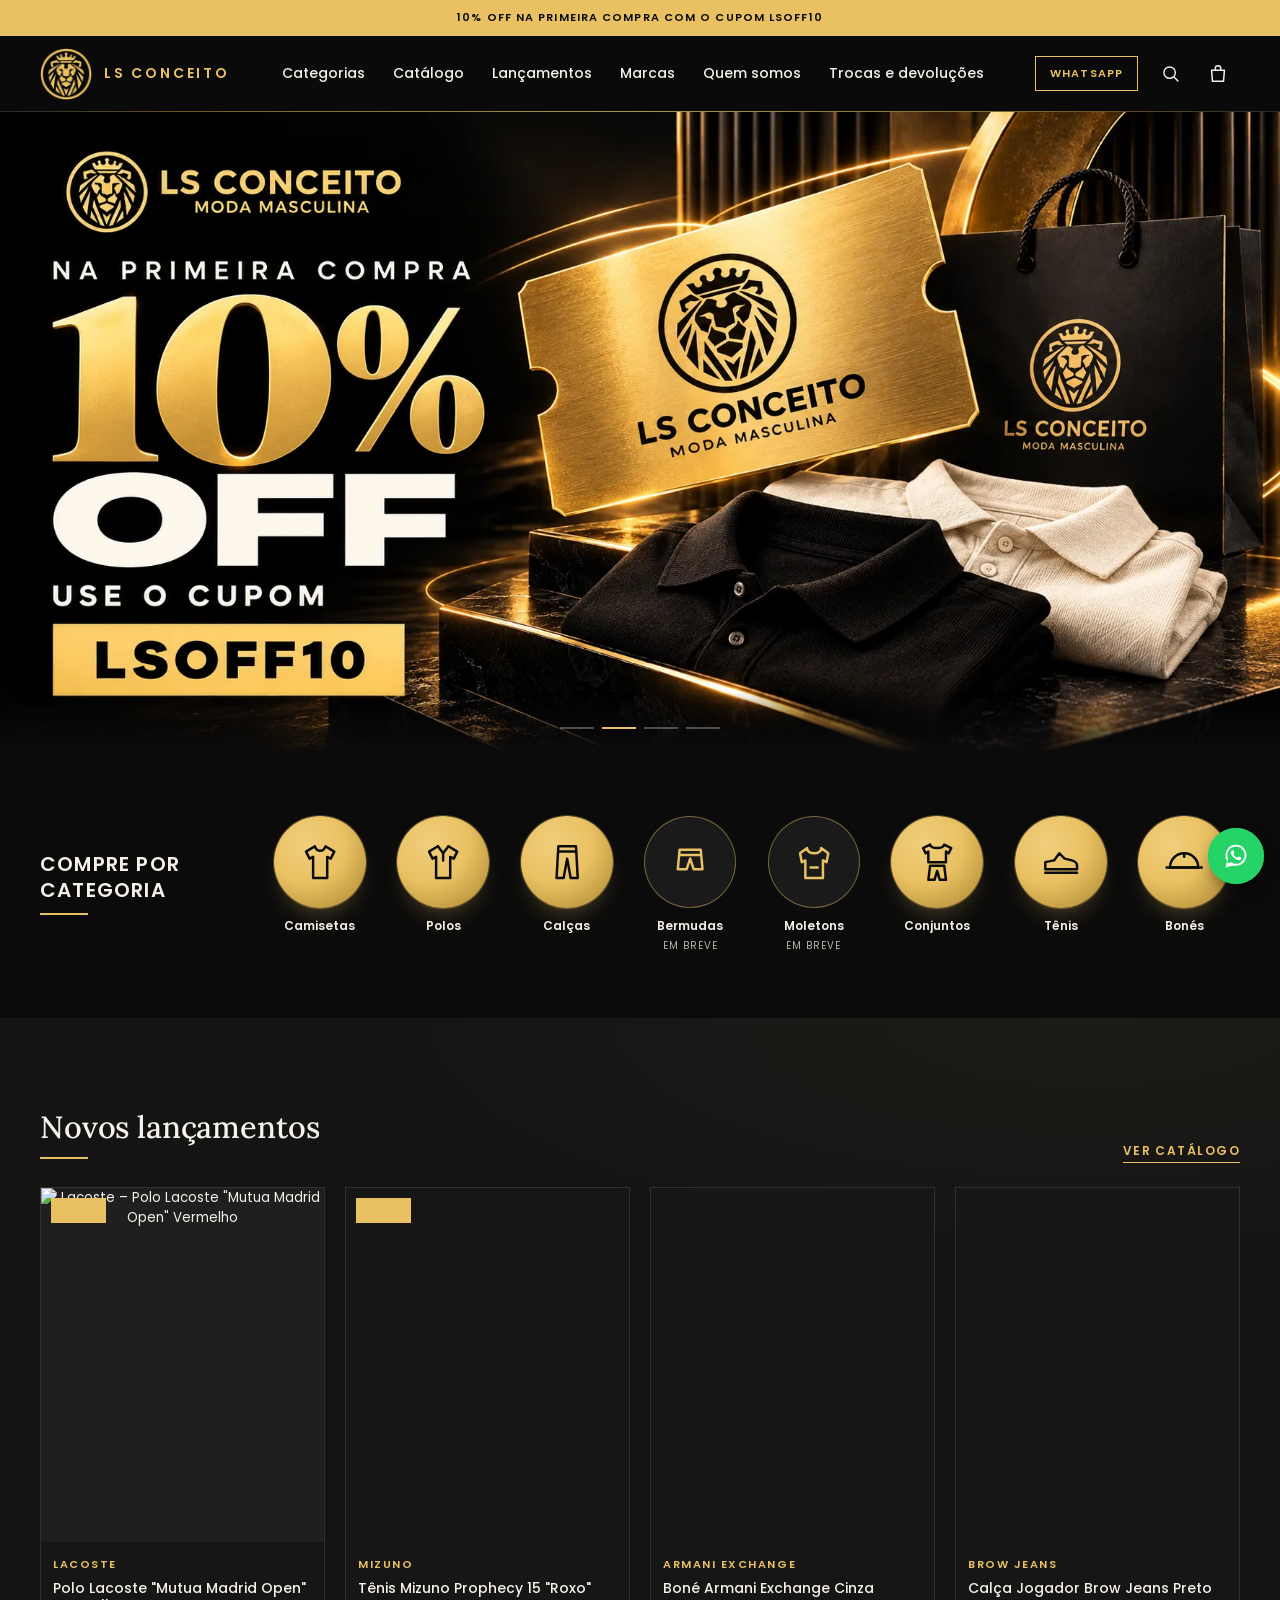
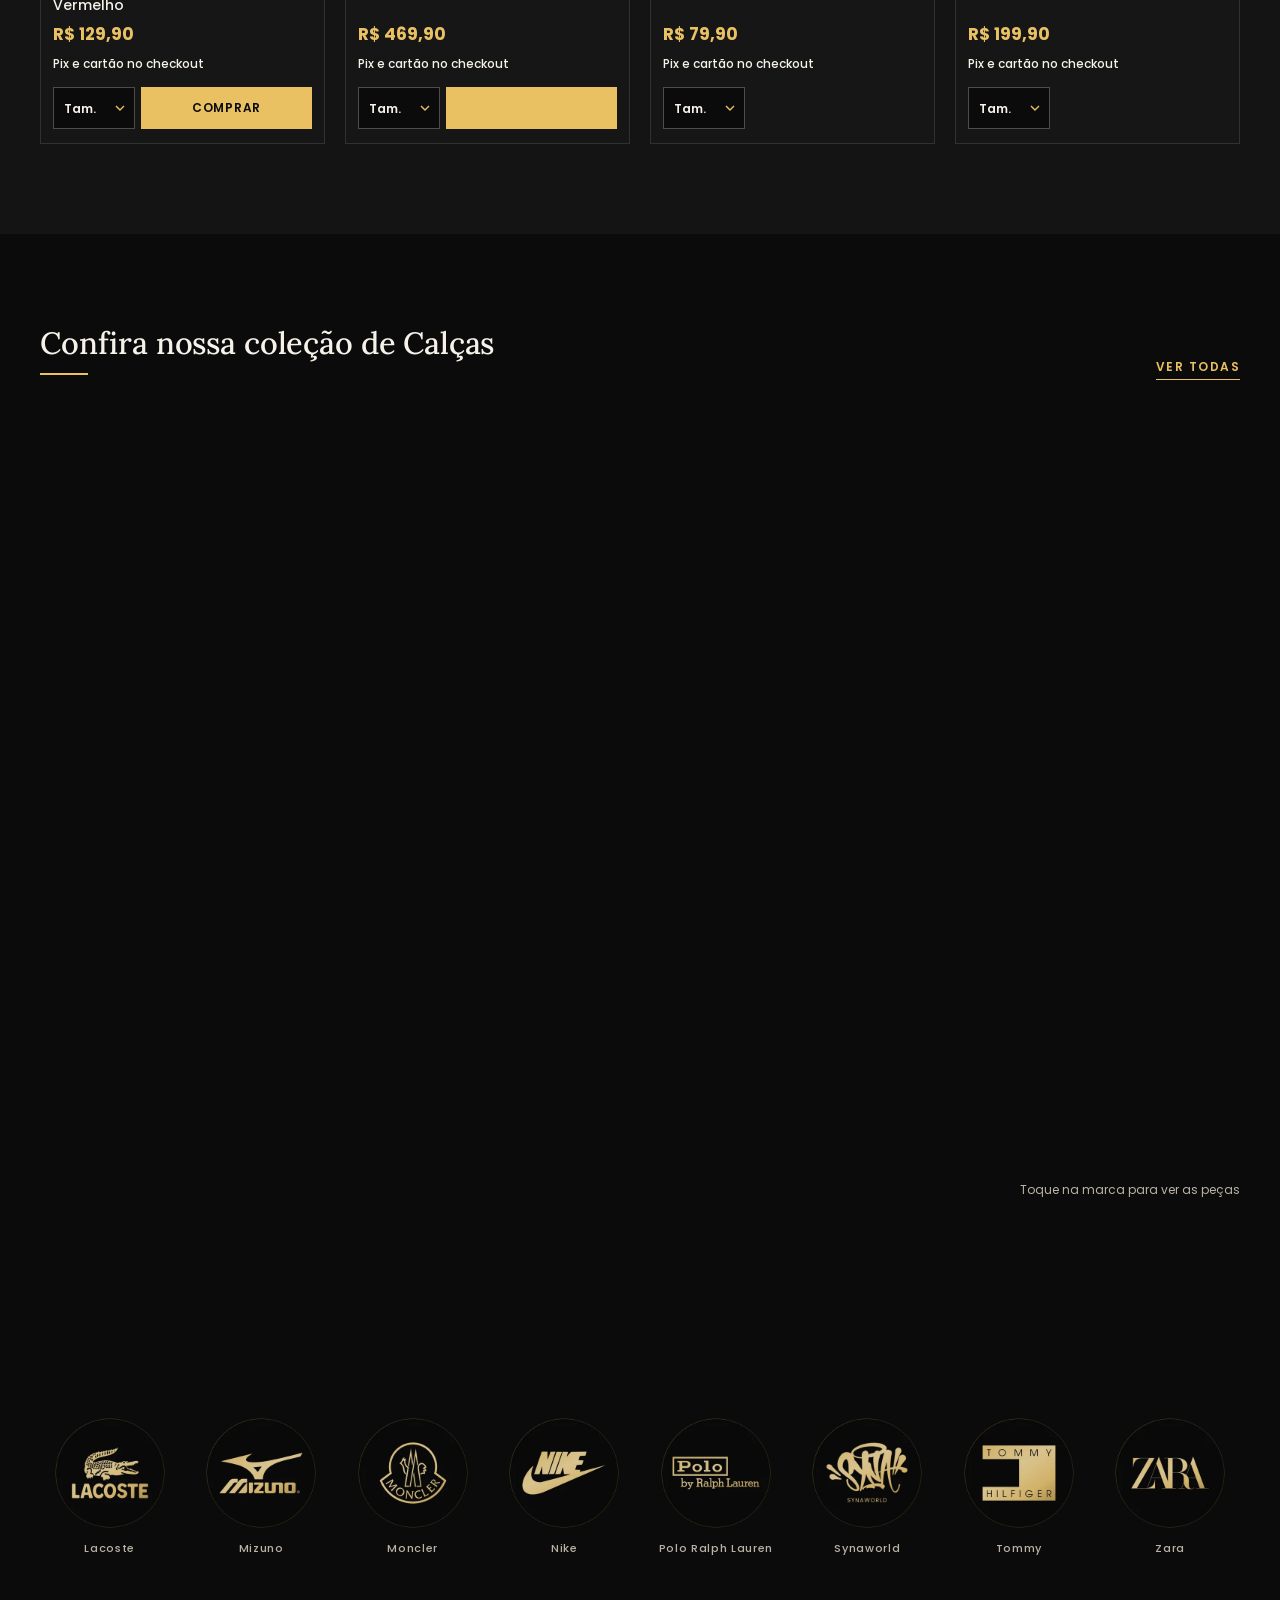
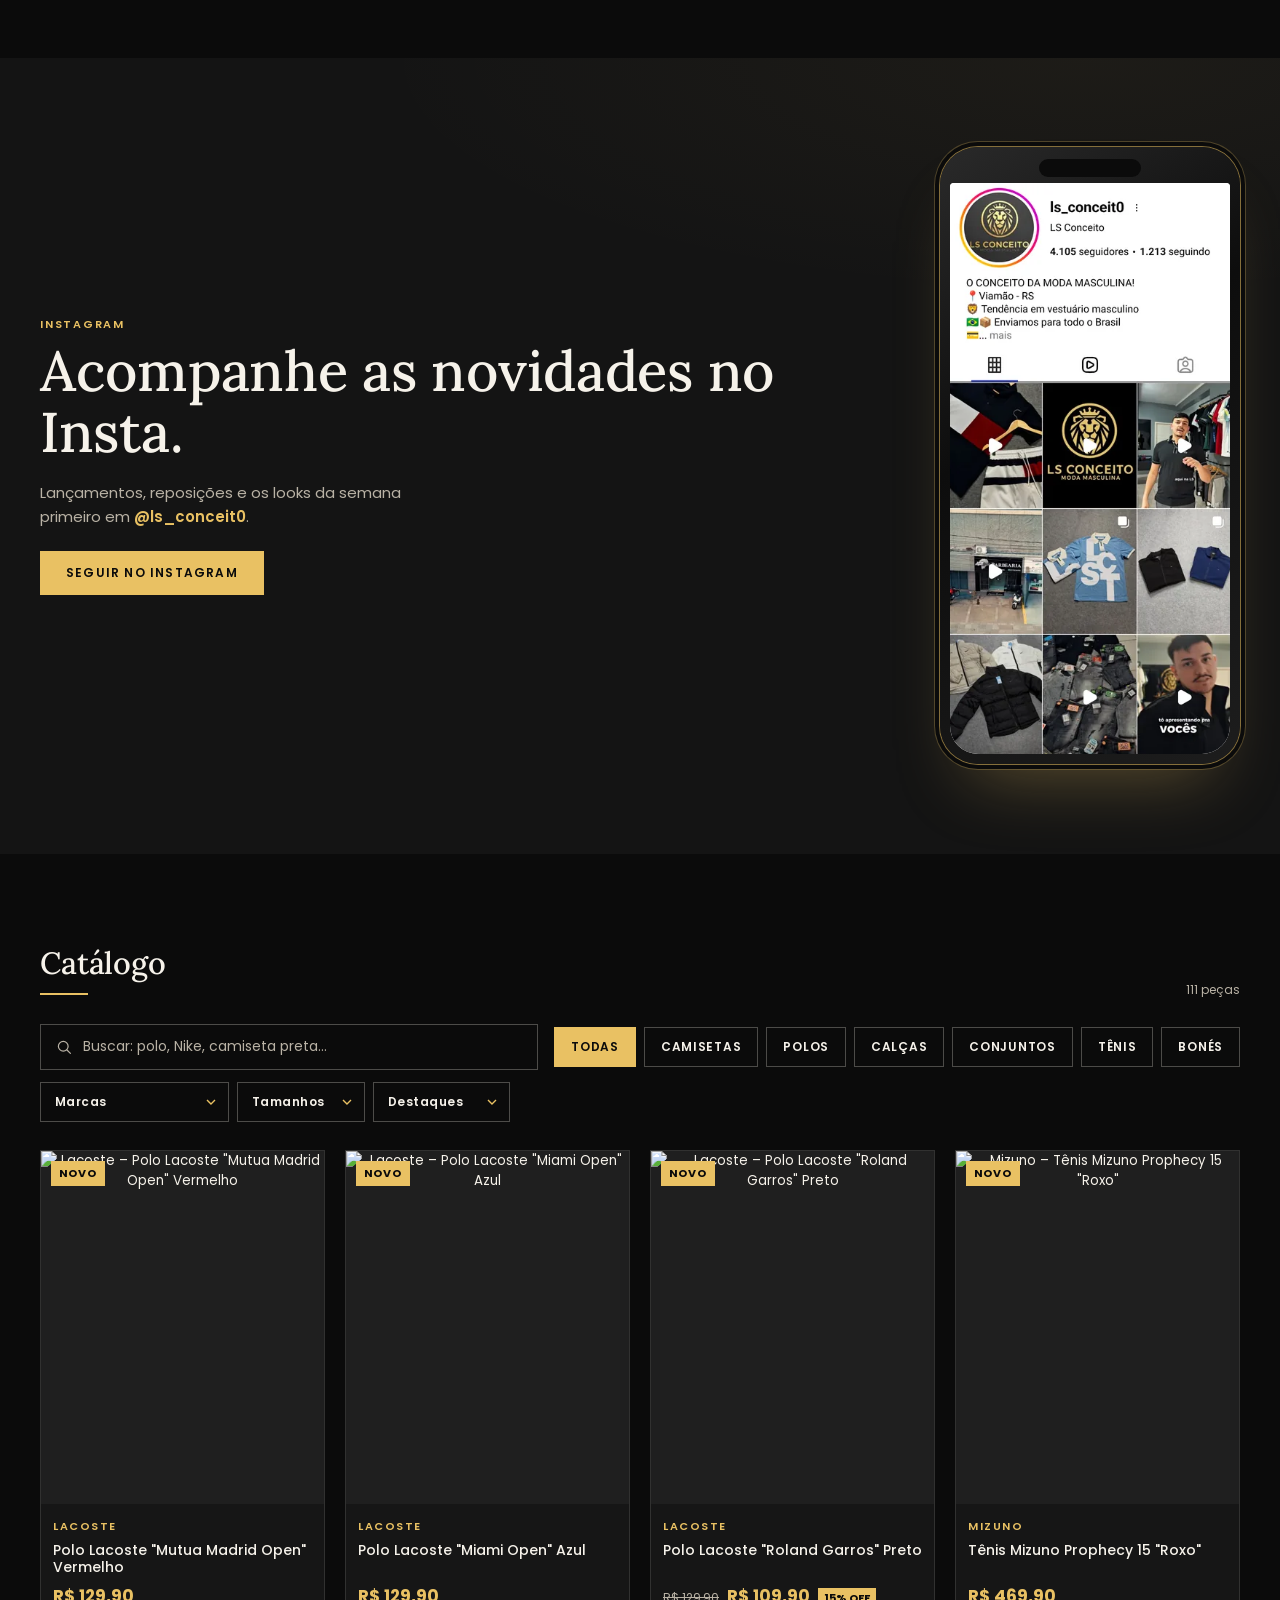
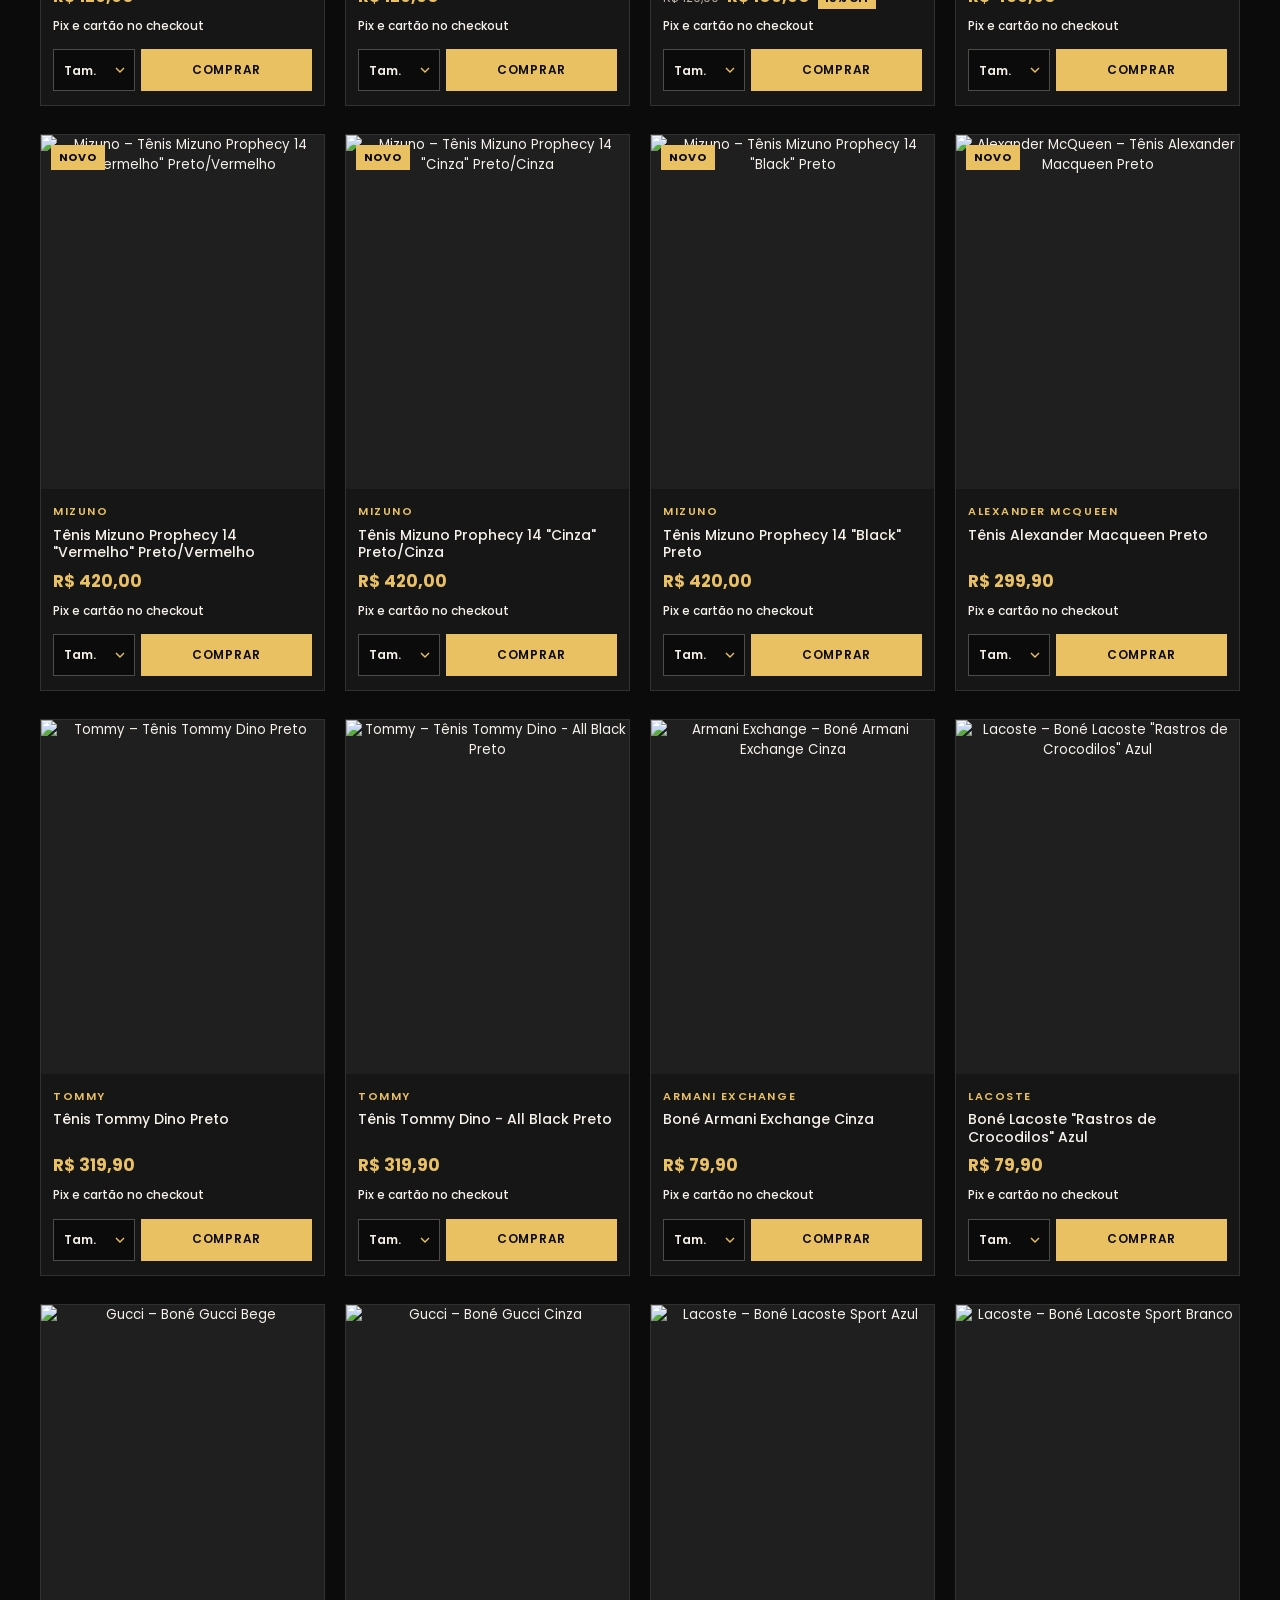
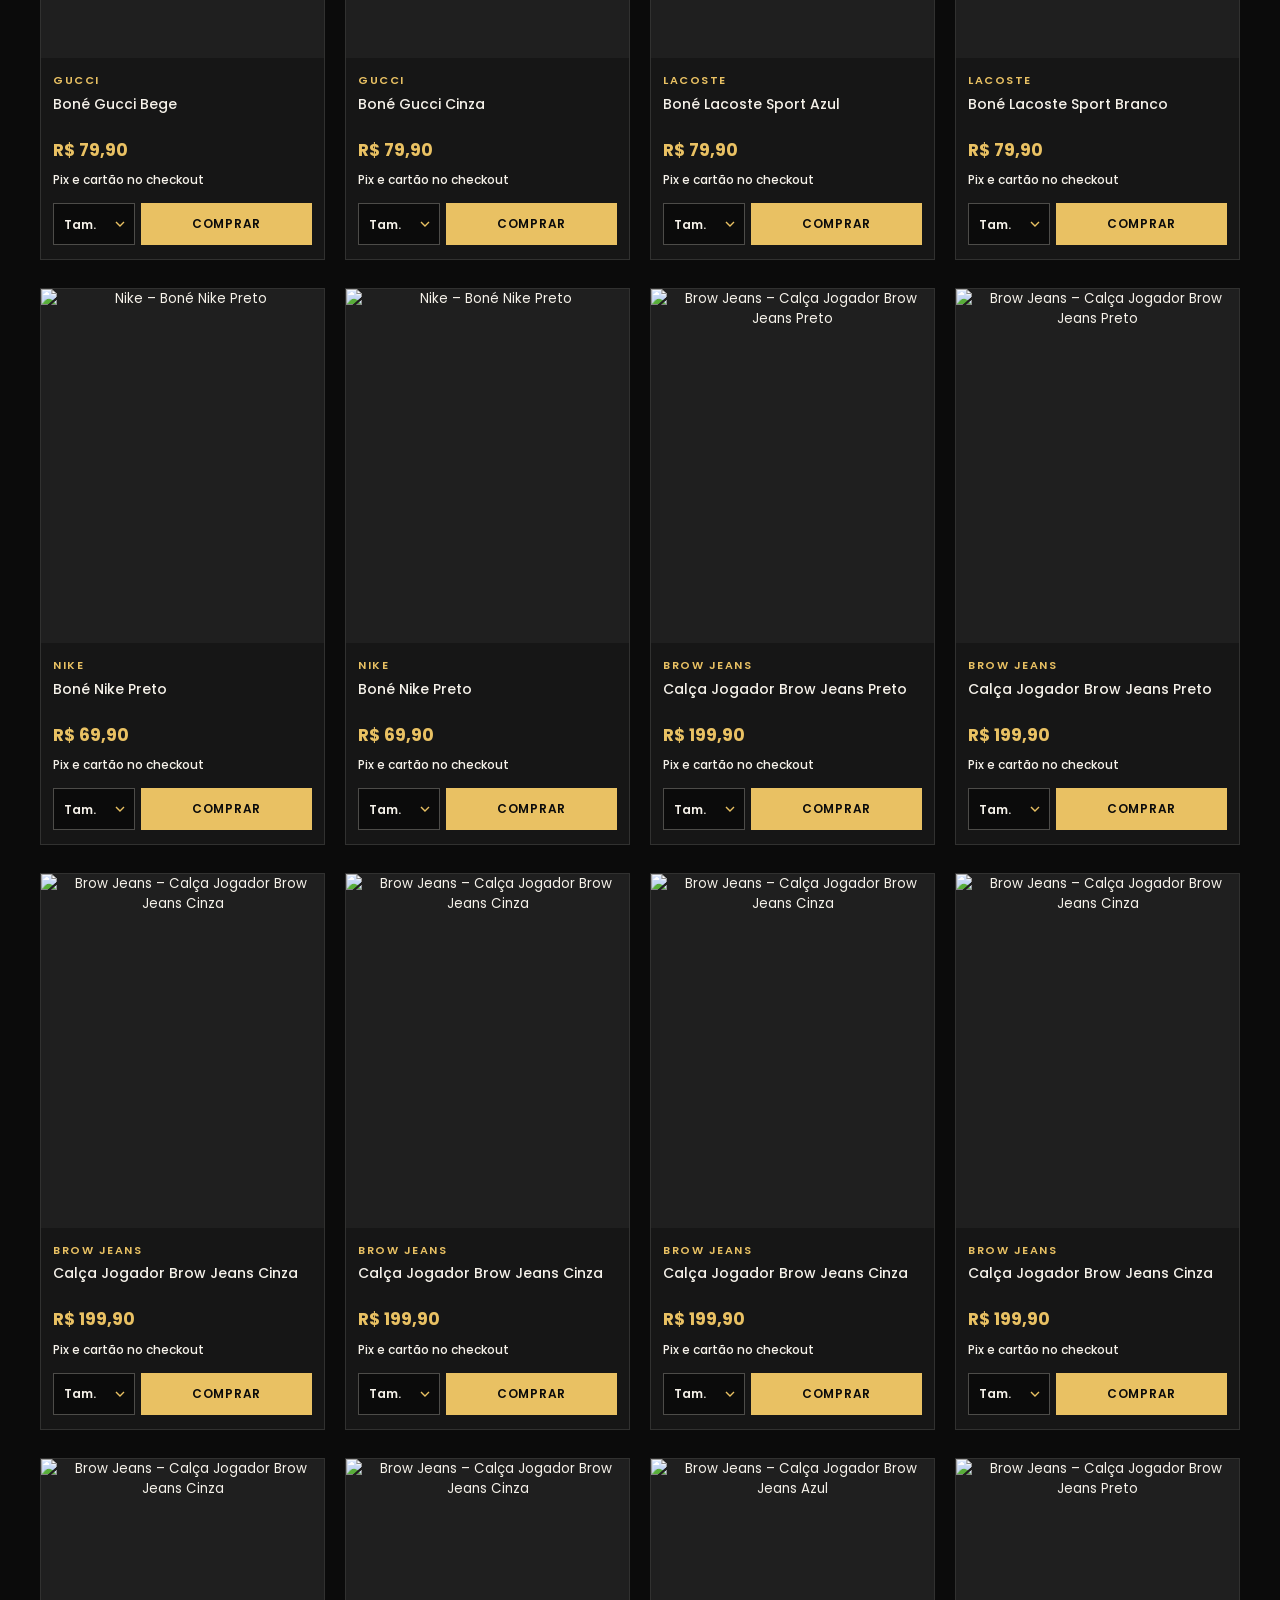
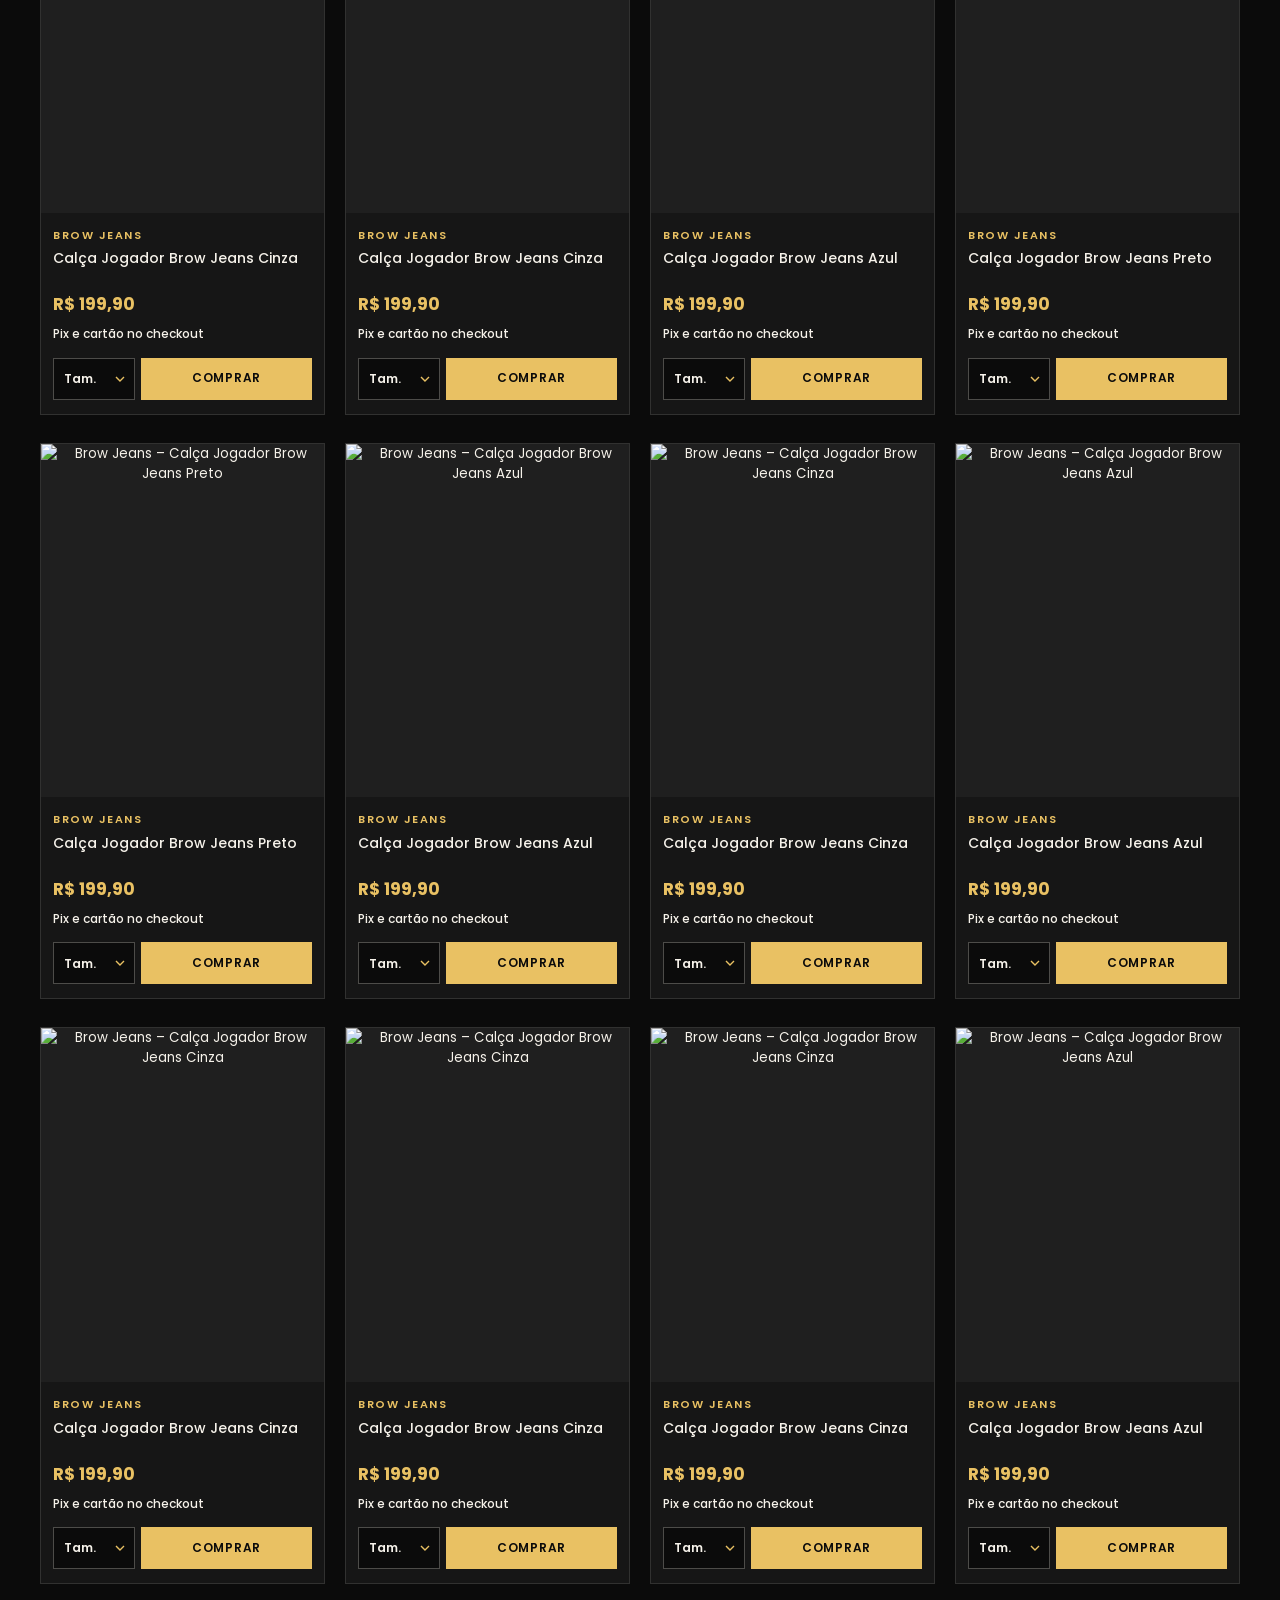
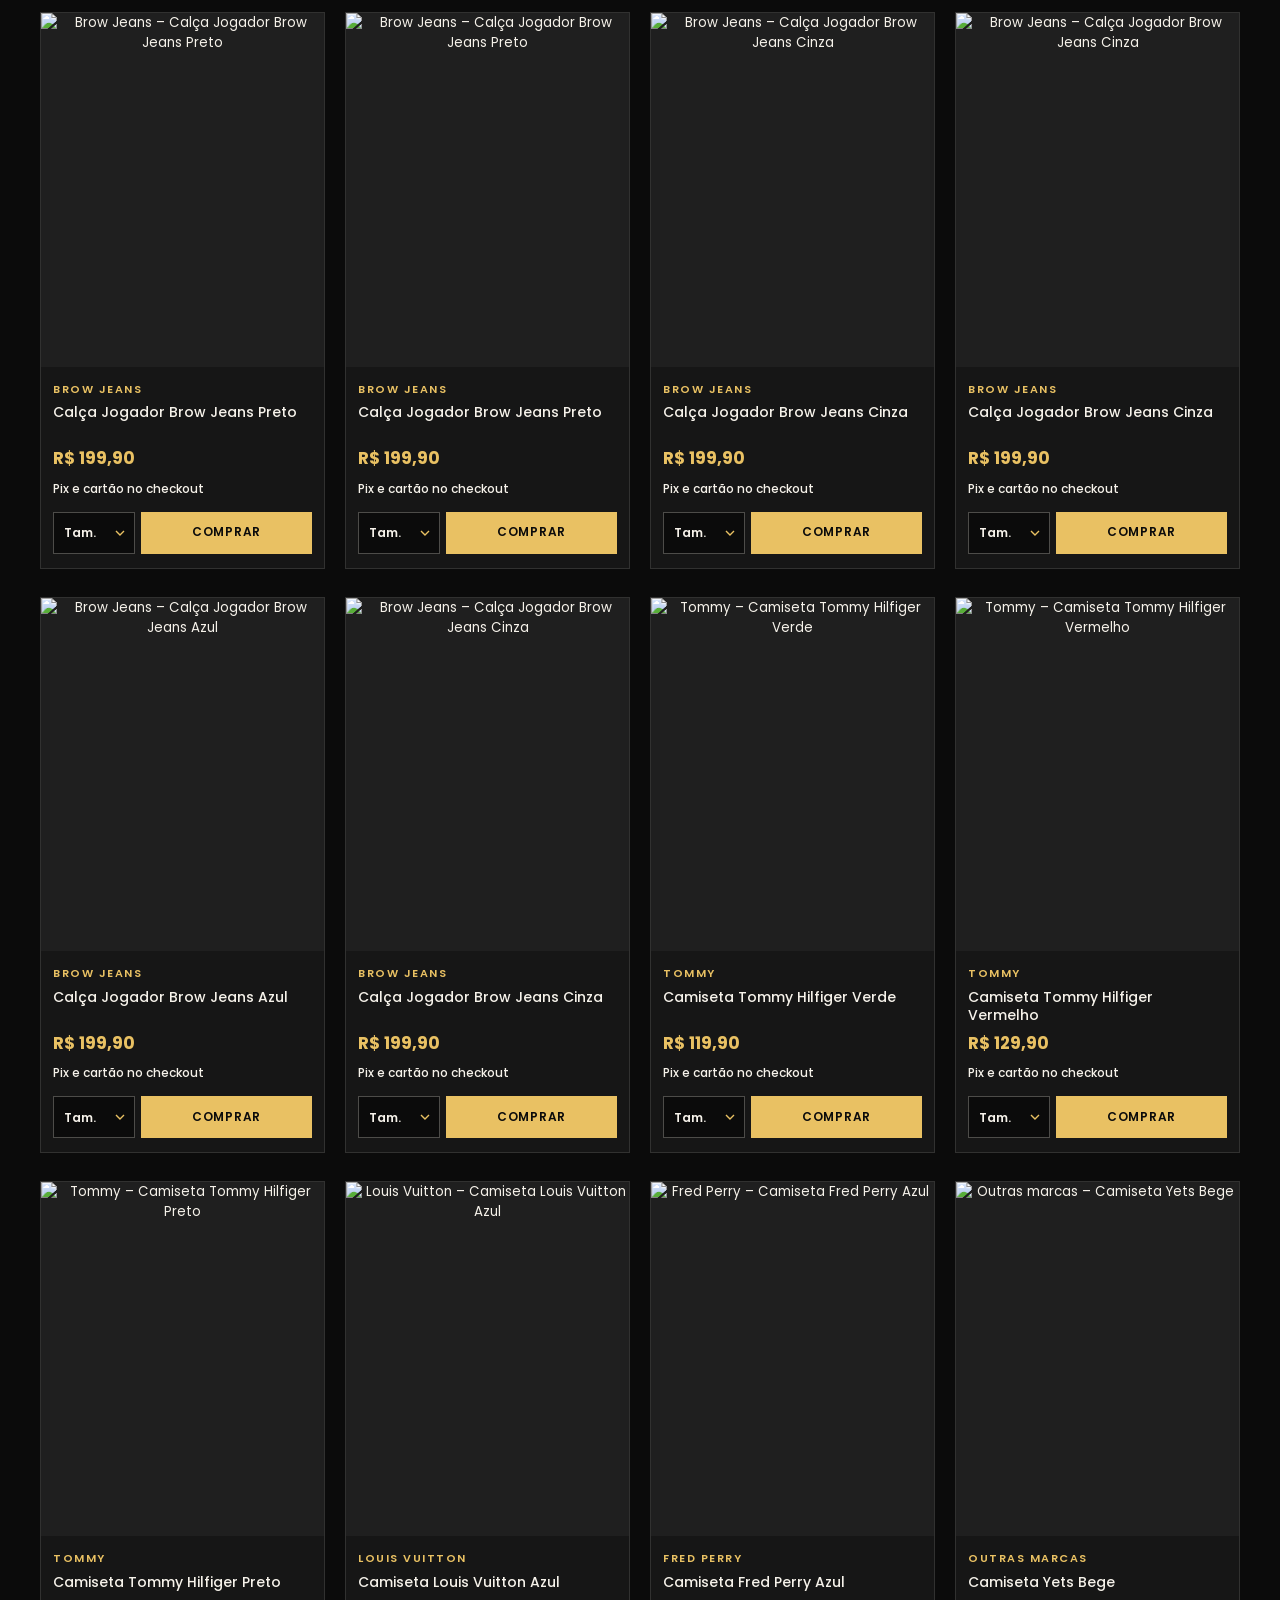
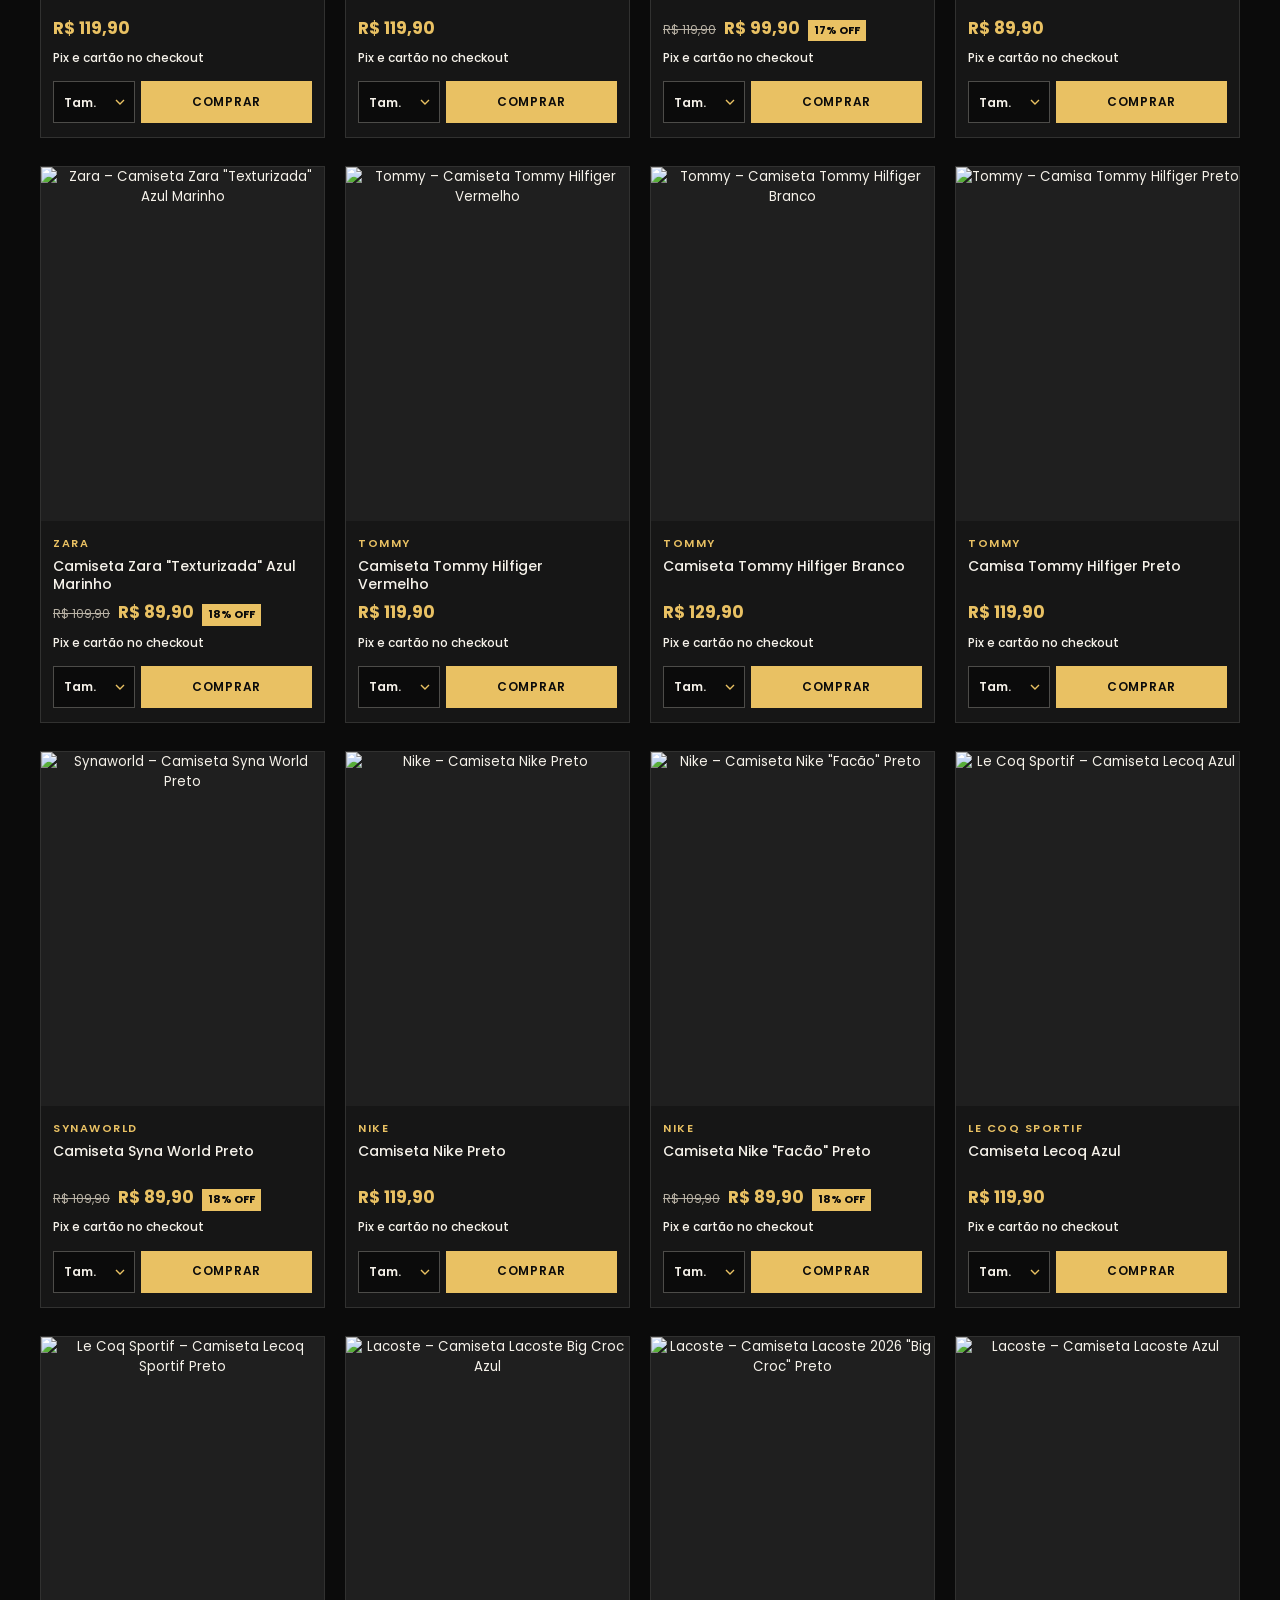
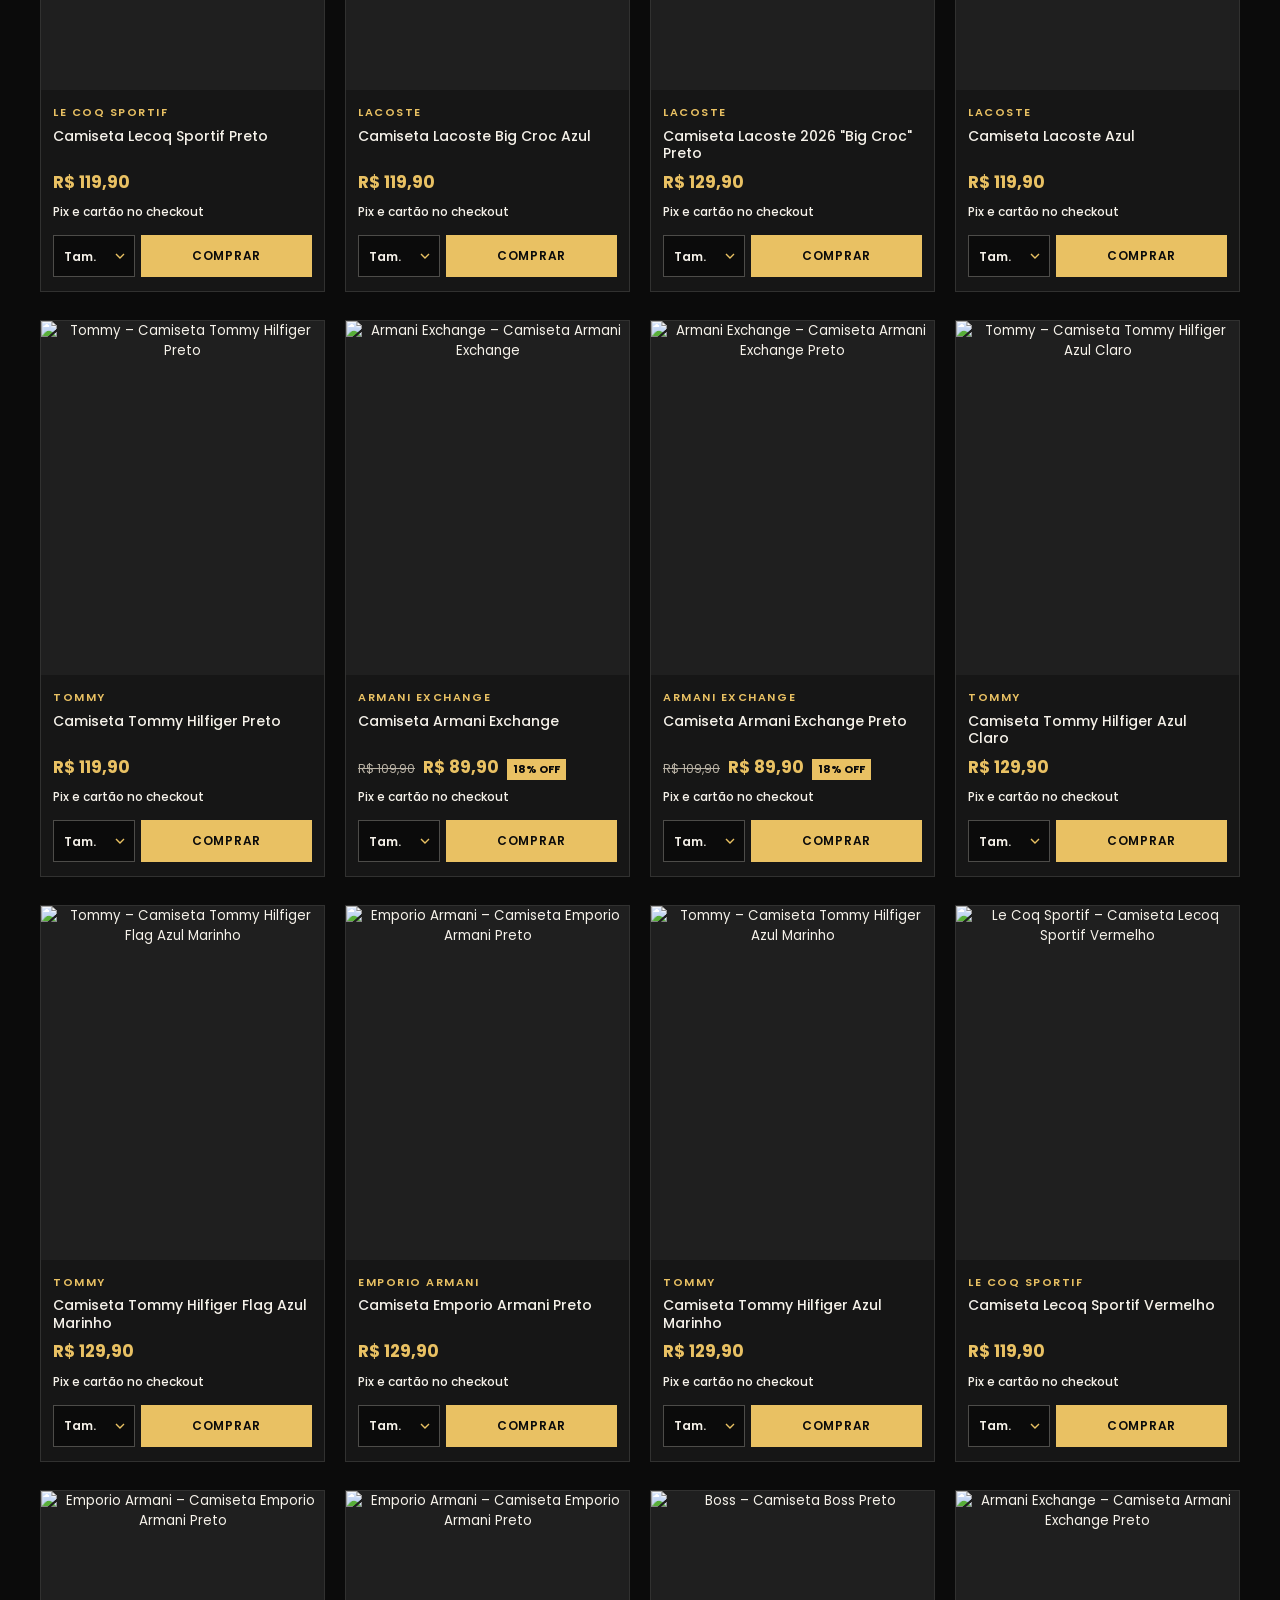
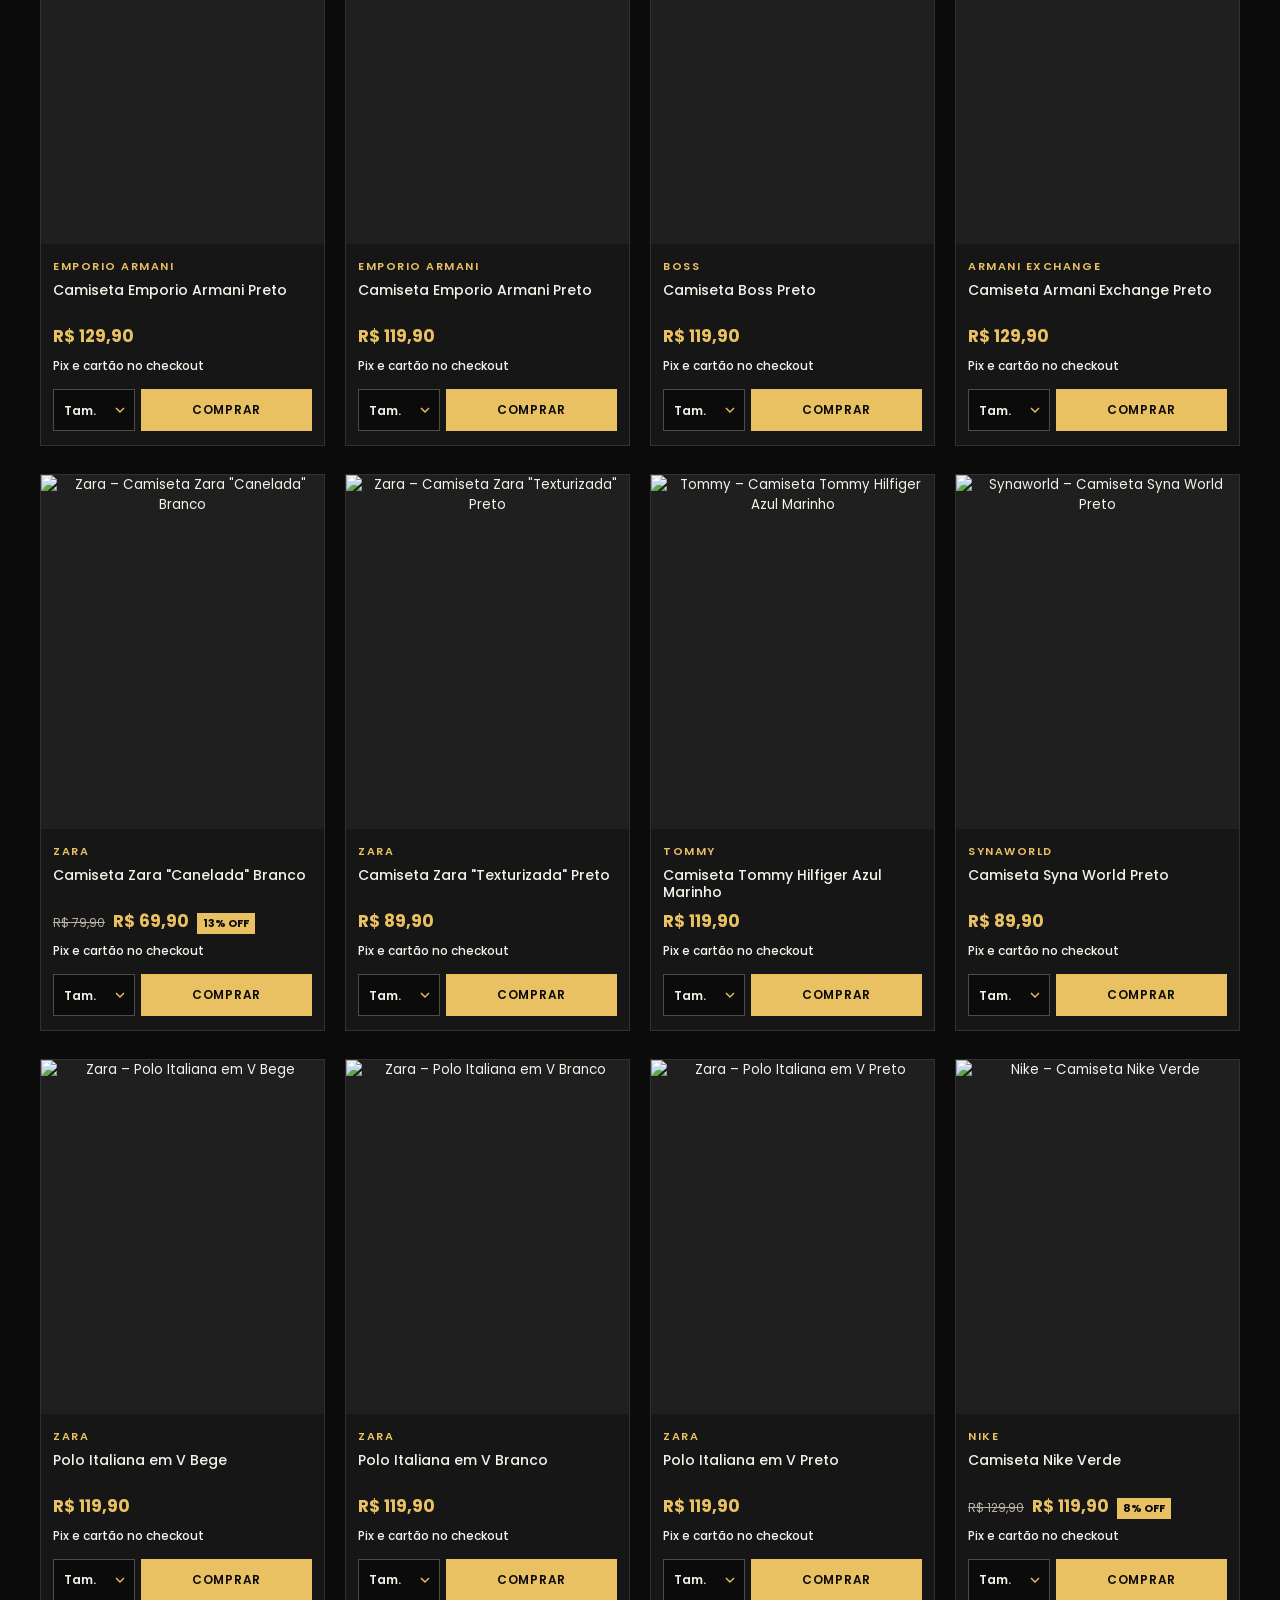
==== index.html @ ee4cf0e4 "Catálogo real da Nuvemshop (catalogo.js) e config da loja" ====
<!doctype html>
<html lang="pt-BR">
<head>
<meta charset="utf-8">
<meta name="viewport" content="width=device-width, initial-scale=1">
<title>LS Conceito | Moda Masculina em Viamão - RS</title>
<meta name="description" content="LS Conceito: polos, camisetas, conjuntos e bonés masculinos das melhores marcas. Frete grátis acima de R$ 500, envio para todo o Brasil.">
<meta name="theme-color" content="#0B0B0B">
<link rel="icon" type="image/png" href="favicon.png">
<meta property="og:title" content="LS Conceito | Moda masculina em Viamão - RS">
<meta property="og:description" content="Polos, camisetas, conjuntos e bonés. Frete grátis acima de R$ 500 e envio para todo o Brasil.">
<meta property="og:image" content="img/og.jpg">
<link rel="preconnect" href="https://fonts.googleapis.com">
<link rel="preconnect" href="https://fonts.gstatic.com" crossorigin>
<link href="https://fonts.googleapis.com/css2?family=Poppins:wght@400;500;600;700&family=Lora:ital,wght@0,500;0,600;1,500&display=swap" rel="stylesheet">
<link rel="preload" as="image" href="img/banners/frete-gratis-1100.webp" imagesrcset="img/banners/frete-gratis-720.webp 720w, img/banners/frete-gratis-1100.webp 1100w, img/banners/frete-gratis-1774.webp 1774w" imagesizes="(min-width: 1600px) 1600px, 100vw">
<link rel="stylesheet" href="style.css?v=20261029c">
</head>
<body>

<div class="topbar" id="topbar" role="region" aria-label="Avisos da loja">
  <div class="topbar-msgs" id="topbarMsgs"></div>
</div>

<header class="header" id="header">
  <a href="#topo" class="brand" aria-label="LS Conceito, página inicial"><img class="brand-lion" src="img/logo-mark.webp" width="56" height="56" alt=""><span class="brand-word">LS Conceito</span></a>
  <nav class="nav" id="nav" aria-label="Principal">
    <div class="nav-item" style="--n:0">
      <a href="#catalogo" class="nav-toggle" aria-haspopup="true">Categorias</a>
      <div class="submenu">
        <a href="#catalogo" data-filter="todos">Todas as peças</a>
        <a href="#catalogo" data-filter="camisetas">Camisetas</a>
        <a href="#catalogo" data-filter="polos">Polos</a>
        <a href="#catalogo" data-filter="calcas">Calças</a>
        <a href="#catalogo" data-filter="conjuntos">Conjuntos</a>
        <a href="#catalogo" data-filter="tenis">Tênis</a>
        <a href="#catalogo" data-filter="bones">Bonés</a>
      </div>
    </div>
    <a href="#catalogo" style="--n:1" data-filter="todos">Catálogo</a>
    <a href="#lancamentos" style="--n:2">Lançamentos</a>
    <a href="#marcas" style="--n:3">Marcas</a>
    <a href="quem-somos.html" style="--n:4">Quem somos</a>
    <a href="troca-e-devolucao.html" style="--n:5">Trocas e devoluções</a>
  </nav>
  <div class="head-actions">
    <a href="#" class="btn btn-line btn-sm head-whats js-whats">WhatsApp</a>
    <button class="icon-btn" id="searchBtn" type="button" aria-label="Buscar peças">
      <svg viewBox="0 0 24 24" width="21" height="21" fill="none" stroke="currentColor" stroke-width="1.6" stroke-linecap="round" aria-hidden="true"><circle cx="11" cy="11" r="6.5"/><path d="m16 16 4.5 4.5"/></svg>
    </button>
    <button class="icon-btn cart-btn" id="cartBtn" type="button" data-cart-open aria-label="Abrir carrinho, 0 itens">
      <svg viewBox="0 0 24 24" width="22" height="22" fill="none" stroke="currentColor" stroke-width="1.6" stroke-linecap="round" stroke-linejoin="round" aria-hidden="true"><path d="M5 8h14l-1 12H6L5 8z"/><path d="M9 8V6a3 3 0 0 1 6 0v2"/></svg>
      <span class="cart-count" id="cartCount" aria-hidden="true">0</span>
    </button>
    <button class="burger" id="burger" type="button" aria-label="Abrir menu" aria-expanded="false" aria-controls="nav"><i></i><i></i></button>
  </div>
</header>

<main id="topo">

<!-- 3. Hero com as artes -->
<section class="hero" id="hero" aria-roledescription="carrossel" aria-label="Destaques">
  <div class="slides" id="slides"></div>
  <div class="dots" id="heroDots" role="tablist" aria-label="Escolher destaque"></div>
</section>

<!-- 4. Categorias -->
<section class="section cats" id="categorias">
  <div class="wrap cats-in">
    <div class="sec-head rv"><h2>Compre por categoria</h2></div>
    <div class="cat-circles" id="catCircles"></div>
  </div>
</section>

<!-- 5. Nossos lançamentos -->
<section class="section alt launches" id="lancamentos">
  <div class="wrap">
    <div class="sec-head rv"><h2>Novos lançamentos</h2><a class="sec-link" href="#catalogo" data-filter="todos">Ver catálogo</a></div>
    <div class="grid" id="launchGrid"></div>
  </div>
</section>

<!-- 6. Coleção com produtos reais (categoria em config.js: colecao) -->
<section class="section collection" id="colecao">
  <div class="wrap">
    <div class="sec-head rv"><h2 id="colecaoTitulo">Confira nossa coleção</h2><a class="sec-link" href="#catalogo" id="colecaoLink">Ver todas</a></div>
    <div class="rail-wrap">
      <button type="button" class="rail-btn prev" data-rail="-1" aria-label="Anteriores"><svg viewBox="0 0 24 24" width="20" height="20" fill="none" stroke="currentColor" stroke-width="1.6" stroke-linecap="round" stroke-linejoin="round" aria-hidden="true"><path d="M15 5l-7 7 7 7"/></svg></button>
      <div class="rail" id="colecaoRail"></div>
      <button type="button" class="rail-btn next" data-rail="1" aria-label="Próximos"><svg viewBox="0 0 24 24" width="20" height="20" fill="none" stroke="currentColor" stroke-width="1.6" stroke-linecap="round" stroke-linejoin="round" aria-hidden="true"><path d="M9 5l7 7-7 7"/></svg></button>
    </div>
  </div>
</section>

<!-- 8. Marcas -->
<section class="section brands" id="marcas">
  <div class="wrap">
    <div class="sec-head rv"><h2>Compre por marca</h2><p class="sec-note">Toque na marca para ver as peças</p></div>
    <div class="brand-grid" id="brandGrid" role="list"></div>
  </div>
</section>

<!-- 7. Acompanhe as novidades do Insta: perfil real dentro do celular -->
<section class="section alt social" aria-label="Siga nossa loja no Instagram">
  <div class="wrap social-row">
    <div class="social-copy rv">
      <p class="eyebrow">Instagram</p>
      <h2>Acompanhe as novidades no Insta.</h2>
      <p class="muted">Lançamentos, reposições e os looks da semana primeiro em <b>@ls_conceit0</b>.</p>
      <a class="btn btn-gold" href="https://www.instagram.com/ls_conceit0/" target="_blank" rel="noopener">Seguir no Instagram</a>
    </div>
    <a class="phone rv" href="https://www.instagram.com/ls_conceit0/" target="_blank" rel="noopener" style="--d:120ms" aria-label="Abrir o perfil @ls_conceit0 no Instagram">
      <span class="phone-notch" aria-hidden="true"></span>
      <img src="img/instagram-perfil.webp" width="390" height="785" alt="Perfil @ls_conceit0 no Instagram: 4.105 seguidores, Viamão - RS, envio para todo o Brasil" loading="lazy">
    </a>
  </div>
</section>

<!-- Catálogo com filtros combináveis -->
<section class="section shop" id="catalogo">
  <div class="wrap">
    <div class="sec-head rv">
      <h2>Catálogo</h2>
      <p class="result-count" id="resultCount" aria-live="polite"></p>
    </div>
    <div class="filter-bar" role="search">
      <label class="search-field">
        <svg viewBox="0 0 24 24" width="18" height="18" fill="none" stroke="currentColor" stroke-width="1.6" stroke-linecap="round" aria-hidden="true"><circle cx="11" cy="11" r="6.5"/><path d="m16 16 4.5 4.5"/></svg>
        <input type="search" id="search" placeholder="Buscar: polo, Nike, camiseta preta…" aria-label="Buscar peças" autocomplete="off">
      </label>
      <div class="filters" id="filters" aria-label="Categoria">
        <button class="chip is-active" type="button" data-filter="todos">Todas</button>
        <button class="chip" type="button" data-filter="camisetas">Camisetas</button>
        <button class="chip" type="button" data-filter="polos">Polos</button>
        <button class="chip" type="button" data-filter="calcas">Calças</button>
        <button class="chip" type="button" data-filter="conjuntos">Conjuntos</button>
        <button class="chip" type="button" data-filter="tenis">Tênis</button>
        <button class="chip" type="button" data-filter="bones">Bonés</button>
      </div>
      <div class="selects">
        <label class="select"><span class="sr-only">Marca</span>
          <select id="brandSelect" aria-label="Marca"><option value="todas">Marcas</option></select>
        </label>
        <label class="select"><span class="sr-only">Tamanho</span>
          <select id="sizeSelect" aria-label="Tamanho">
            <option value="todos">Tamanhos</option>
            <option value="P">P</option>
            <option value="M">M</option>
            <option value="G">G</option>
            <option value="GG">GG</option>
            <option value="Único">Único</option>
            <option value="36">36</option>
            <option value="38">38</option>
            <option value="39">39</option>
            <option value="40">40</option>
            <option value="41">41</option>
            <option value="42">42</option>
            <option value="44">44</option>
            <option value="46">46</option>
            <option value="48">48</option>
          </select>
        </label>
        <label class="select"><span class="sr-only">Ordenar</span>
          <select id="sort" aria-label="Ordenar">
            <option value="default">Destaques</option>
            <option value="price-asc">Menor preço</option>
            <option value="price-desc">Maior preço</option>
          </select>
        </label>
        <button type="button" class="clear-btn" id="clearFilters" hidden>Limpar filtros</button>
      </div>
    </div>
    <p class="empty" id="emptyMsg" hidden>Nenhuma peça com esses filtros. <button type="button" class="link-btn" data-clear>Limpar filtros</button></p>
    <div class="grid" id="grid"></div>
  </div>
</section>

<!-- 9. Dúvidas e WhatsApp -->
<section class="section alt help" id="contato">
  <div class="wrap help-in rv">
    <div>
      <h2>Ficou com alguma dúvida?</h2>
      <p class="muted">Tamanho, caimento, prazo de entrega: a equipe da loja responde pelo WhatsApp.</p>
    </div>
    <div class="help-actions">
      <a href="#" class="btn btn-gold js-whats">Falar no WhatsApp</a>
      <a href="https://www.instagram.com/ls_conceit0/" class="btn btn-line" target="_blank" rel="noopener">@ls_conceit0</a>
    </div>
  </div>
</section>

<!-- 10. Avaliações (só reais; ver depoimentos em config.js) -->
<section class="section reviews" id="avaliacoes">
  <div class="wrap">
    <div class="sec-head rv"><h2>Feedbacks de quem já comprou</h2></div>
    <div class="reviews-grid" id="reviews"></div>
  </div>
</section>

<!-- Espaço para o vídeo institucional (fase 2). Só aparece com videoInstitucional em config.js. -->
<div class="video-float" id="videoFloat" hidden></div>

<!-- 11. Grupo de novidades (mockup) e newsletter -->
<section class="section alt news-section" aria-label="Grupo de novidades e newsletter">
  <div class="wrap social-row social-row--rev">
    <a class="phone phone--wa rv" href="#" data-grupo aria-label="Entrar no grupo de novidades no WhatsApp">
      <span class="phone-notch" aria-hidden="true"></span>
      <span class="phone-screen" id="grupoScreen"></span>
    </a>
    <div class="social-copy rv" style="--d:120ms">
      <p class="eyebrow">Grupo de novidades</p>
      <h2>Entre no grupo e veja tudo antes.</h2>
      <p class="muted">Peças novas, reposições e condições do grupo, direto no seu WhatsApp.</p>
      <a href="#" class="btn btn-gold" data-grupo>Entrar no grupo</a>
      <form class="news" id="newsForm" novalidate>
        <p class="foot-label">Ou receba por e-mail</p>
        <div class="news-form">
          <input type="email" placeholder="Seu e-mail" aria-label="Seu e-mail" autocomplete="email">
          <button type="submit" class="btn btn-line">Assinar</button>
        </div>
      </form>
    </div>
  </div>
</section>

</main>

<footer class="footer">
  <ul class="seals wrap rv" aria-label="Vantagens">
    <li><svg viewBox="0 0 24 24" aria-hidden="true"><path d="M12 3 5 6v5c0 4.4 3 8.3 7 9.5 4-1.2 7-5.1 7-9.5V6l-7-3z"/><path d="m9 12 2 2 4-4"/></svg><span><b>Compra segura</b>Checkout protegido</span></li>
    <li><svg viewBox="0 0 24 24" aria-hidden="true"><path d="M3 7h11v9H3zM14 10h4l3 3v3h-7z"/><circle cx="7" cy="17.5" r="1.5"/><circle cx="17" cy="17.5" r="1.5"/></svg><span><b>Todo o Brasil</b>Enviamos para todos os estados</span></li>
    <li><svg viewBox="0 0 24 24" aria-hidden="true"><rect x="3" y="6" width="18" height="12"/><path d="M3 10h18M7 15h4"/></svg><span><b>Pix ou cartão</b>Pagamento no checkout seguro</span></li>
    <li><svg viewBox="0 0 24 24" aria-hidden="true"><path d="M4 12h16M12 4v16"/><circle cx="12" cy="12" r="9"/></svg><span><b>Frete grátis</b>Acima de R$ 500,00</span></li>
  </ul>
  <div class="wrap footer-in">
    <div class="foot-brand">
      <img class="foot-logo" src="img/logo-ls.webp" width="160" height="143" alt="LS Conceito, moda masculina" loading="lazy">
      <p class="muted">Autoridade com elegância. Moda masculina em Viamão, RS, com envio para todo o Brasil.</p>
    </div>
    <div>
      <p class="foot-label">Loja</p>
      <a href="#catalogo" data-filter="camisetas">Camisetas</a>
      <a href="#catalogo" data-filter="polos">Polos</a>
      <a href="#catalogo" data-filter="calcas">Calças</a>
      <a href="#catalogo" data-filter="conjuntos">Conjuntos</a>
      <a href="#catalogo" data-filter="tenis">Tênis</a>
      <a href="#catalogo" data-filter="bones">Bonés</a>
    </div>
    <div>
      <p class="foot-label">Atendimento</p>
      <a href="#" class="js-whats">WhatsApp</a>
      <a href="https://www.instagram.com/ls_conceit0/" target="_blank" rel="noopener">Instagram @ls_conceit0</a>
      <a href="#" data-grupo>Grupo de novidades</a>
    </div>
    <div>
      <p class="foot-label">Institucional</p>
      <a href="quem-somos.html">Quem somos</a>
      <a href="troca-e-devolucao.html">Trocas e devoluções</a>
      <a href="politica-de-privacidade.html">Política de privacidade</a>
    </div>
    <div>
      <p class="foot-label">Loja física</p>
      <p class="store-address">Avenida Senador Salgado Filho, 9900<br>Centro, Viamão - RS</p>
      <a href="https://www.google.com/maps/search/?api=1&query=Avenida+Senador+Salgado+Filho+9900+Centro+Viam%C3%A3o+RS" target="_blank" rel="noopener">Como chegar</a>
    </div>
    <div id="como-comprar">
      <p class="foot-label">Como comprar</p>
      <ol class="buy-steps">
        <li>Escolha a peça e o tamanho.</li>
        <li>Adicione ao carrinho.</li>
        <li>Pague com Pix ou cartão na loja online.</li>
        <li>Receba em casa, em todo o Brasil.</li>
      </ol>
    </div>
  </div>
  <div class="wrap copy">© <span id="year"></span> LS Conceito. Todos os direitos reservados. · <a href="politica-de-privacidade.html">Política de privacidade</a></div>
</footer>

<a href="#" class="float-whats js-whats" aria-label="Chamar no WhatsApp">
  <svg viewBox="0 0 32 32" width="28" height="28" fill="currentColor" aria-hidden="true"><path d="M16.003 3C9.373 3 4 8.373 4 15c0 2.385.697 4.607 1.894 6.48L4 29l7.72-1.86A11.94 11.94 0 0 0 16.003 27C22.63 27 28 21.627 28 15S22.63 3 16.003 3zm0 21.8a9.77 9.77 0 0 1-5.05-1.4l-.36-.22-4.58 1.1 1.14-4.46-.24-.38A9.75 9.75 0 0 1 6.2 15c0-5.42 4.4-9.8 9.8-9.8 5.4 0 9.8 4.38 9.8 9.8s-4.4 9.8-9.8 9.8zm5.37-7.34c-.3-.15-1.74-.86-2-.96-.27-.1-.47-.15-.66.15-.2.3-.76.96-.93 1.16-.17.2-.34.22-.64.07-.3-.15-1.25-.46-2.38-1.47-.88-.78-1.47-1.75-1.64-2.05-.17-.3-.02-.46.13-.6.13-.13.3-.34.44-.5.15-.17.2-.3.3-.5.1-.2.05-.37-.02-.52-.08-.15-.66-1.6-.9-2.18-.24-.57-.48-.5-.66-.5h-.56c-.2 0-.52.07-.8.37-.27.3-1.04 1.02-1.04 2.48s1.07 2.88 1.22 3.08c.15.2 2.1 3.2 5.08 4.49.71.3 1.26.49 1.7.63.71.22 1.36.19 1.87.12.57-.08 1.74-.71 1.98-1.4.25-.7.25-1.28.17-1.4-.07-.13-.27-.2-.57-.35z"/></svg>
</a>

<div class="modal" id="modal" aria-hidden="true">
  <div class="modal-bg" data-close></div>
  <div class="modal-card" role="dialog" aria-modal="true" aria-labelledby="mName">
    <button class="modal-x" type="button" data-close aria-label="Fechar">✕</button>
    <div class="modal-gallery">
      <div class="modal-main"><img id="mImg" src="" alt=""></div>
      <div class="modal-thumbs" id="mThumbs"></div>
    </div>
    <div class="modal-info">
      <p class="eyebrow" id="mCat"></p>
      <h2 id="mName"></h2>
      <p class="price" id="mPrice"></p>
      <p class="installments" id="mInst"></p>
      <label class="select modal-size"><span class="sizes-label">Tamanho</span>
        <select id="mSizes" aria-label="Tamanho"></select>
      </label>
      <button type="button" class="btn btn-gold" id="mAdd">Adicionar ao carrinho</button>
    </div>
  </div>
</div>

<div class="drawer-bg" id="drawerBg" data-cart-close></div>
<aside class="drawer" id="drawer" role="dialog" aria-modal="true" aria-labelledby="drawerTitle" aria-hidden="true">
  <div class="drawer-head">
    <h2 id="drawerTitle">Seu carrinho</h2>
    <button class="modal-x drawer-x" type="button" data-cart-close aria-label="Fechar carrinho">✕</button>
  </div>
  <div class="drawer-body" id="drawerBody"></div>
  <div class="drawer-foot" id="drawerFoot">
    <div class="sum"><span>Subtotal</span><b id="cartSum">—</b></div>
    <p class="sum-note" id="cartNote"></p>
    <button type="button" class="btn btn-gold btn-block" id="checkoutBtn">Finalizar compra</button>
  </div>
  <div class="notice" id="notice" role="alertdialog" aria-labelledby="noticeTitle" aria-describedby="noticeText" aria-hidden="true">
    <p class="eyebrow">Quase lá</p>
    <h3 id="noticeTitle">O checkout acontece na loja online</h3>
    <p id="noticeText">O pagamento, o frete e o cupom rodam na loja da LS Conceito na Nuvemshop. Abra cada peça na loja, confira o tamanho e conclua o pedido por lá.</p>
    <button type="button" class="btn btn-gold btn-block" id="noticeOk">Entendi</button>
  </div>
</aside>

<div class="toast" id="toast" role="status"></div>

<script src="config.js?v=20261029c"></script>
<script src="catalogo.js?v=20261029c"></script>
<script src="products.js?v=20261029c"></script>
<script src="prices.js?v=20261029c"></script>
<script src="script.js?v=20261029c"></script>
</body>
</html>
---- style.css ----
/* LS Conceito: fundo preto no site todo (pedido do dono, 27/10). Seções alternam preto e grafite;
   off-white só em texto e detalhes. Cantos retos e um botão dourado principal por dobra (BrandBook). */
:root {
  --bg: #0B0B0B;
  --alt: #141414;
  --surface: #1A1A1A;
  --card: #161616;
  --line: rgba(246, 242, 234, .12);
  --line-strong: rgba(246, 242, 234, .28);
  --text: #F6F2EA;
  --muted: #B9B2A5;
  --gold: #E9C163;
  --gold-dark: #A8832E;
  --gold-fill: #E9C163;
  --gold-fill-hover: #F1CE7C;
  --on-gold: #0B0B0B;
  --photo: #1F1F1F;
  --head: "Lora", Georgia, serif;
  --sans: "Poppins", system-ui, sans-serif;
  --fs-2xs: 0.6875rem;
  --fs-xs: 0.75rem;
  --fs-sm: 0.875rem;
  --fs-md: 0.9375rem;
  --fs-lg: 1.25rem;
  --fs-xl: clamp(1.5rem, 2.4vw, 2rem);
  --fs-2xl: clamp(2rem, 4.4vw, 3.5rem);
  --lh-heading: 1.3;
  --lh-body: 1.6;
  --lh-tight: 1.25;
  --gap: 16px;
  --pad: clamp(16px, 4vw, 40px);
  --section: clamp(48px, 7vw, 96px);
  --topbar: 36px;
  --header: 76px;
  --ease: cubic-bezier(.22, 1, .36, 1);
}

* { box-sizing: border-box; margin: 0; padding: 0; }
html { scroll-behavior: smooth; }
body {
  background: var(--bg);
  color: var(--text);
  font-family: var(--sans);
  font-size: var(--fs-md);
  line-height: var(--lh-body);
  overflow-x: hidden;
  -webkit-font-smoothing: antialiased;
}
img { display: block; max-width: 100%; }
a { color: inherit; text-decoration: none; }
button, input, select { font-family: var(--sans); color: inherit; }
button { background: none; border: 0; padding: 0; cursor: pointer; }
:focus-visible { outline: 2px solid var(--gold); outline-offset: 2px; }
.sr-only { position: absolute; width: 1px; height: 1px; overflow: hidden; clip: rect(0 0 0 0); white-space: nowrap; }
.wrap { width: min(1240px, 100% - var(--pad) * 2); margin-inline: auto; }
.muted { color: var(--muted); }
h1, h2, h3 {
  font-family: var(--head);
  font-weight: 500;
  line-height: var(--lh-heading);
  padding-bottom: .14em;
}
h2 { font-size: var(--fs-xl); letter-spacing: -.005em; }
h3 { font-size: var(--fs-lg); }
.eyebrow, .foot-label, .sizes-label {
  font-family: var(--sans);
  font-size: var(--fs-2xs);
  font-weight: 600;
  letter-spacing: .16em;
  text-transform: uppercase;
  color: var(--gold);
}
.section { padding: var(--section) 0; }
.section.alt { background: var(--alt); }
#categorias, #lancamentos, #marcas, #catalogo, #contato, #avaliacoes, #como-comprar { scroll-margin-top: calc(var(--header) + 12px); }
.sec-head { display: flex; align-items: baseline; justify-content: space-between; flex-wrap: wrap; gap: 8px 16px; margin-bottom: 24px; }
.sec-head h2 { margin: 0; }
.sec-link {
  font-size: var(--fs-xs);
  font-weight: 600;
  letter-spacing: .12em;
  text-transform: uppercase;
  color: var(--gold);
  border-bottom: 1px solid currentColor;
  padding-bottom: 2px;
}
.sec-note, .result-count { font-size: var(--fs-xs); color: var(--muted); }

/* entrada no scroll: só opacidade e deslocamento curto, leve em celular fraco */
.rv { opacity: 0; transform: translateY(16px); transition: opacity .6s var(--ease), transform .6s var(--ease); transition-delay: var(--d, 0ms); }
.rv.rv-in { opacity: 1; transform: none; }
.no-rv .rv { opacity: 1; transform: none; transition: none; }

/* 1. barra de anúncio: uma mensagem por vez, troca com fade */
.topbar {
  position: relative;
  height: var(--topbar);
  background: var(--gold-fill);
  color: var(--on-gold);
  font-size: var(--fs-2xs);
  font-weight: 600;
  letter-spacing: .1em;
  text-transform: uppercase;
  overflow: hidden;
}
.topbar-msgs { position: relative; height: 100%; }
.topbar-msg {
  position: absolute;
  inset: 0;
  display: flex;
  align-items: center;
  justify-content: center;
  padding: 0 12px;
  text-align: center;
  white-space: nowrap;
  opacity: 0;
  transform: translateY(8px);
  transition: opacity .5s, transform .5s var(--ease);
}
.topbar-msg.is-on { opacity: 1; transform: none; }

/* 2. header fixo junto com a barra de anúncio */
.header {
  position: sticky;
  top: 0;
  z-index: 900;
  display: flex;
  align-items: center;
  justify-content: space-between;
  gap: 20px;
  min-height: var(--header);
  padding: 10px var(--pad);
  background: rgba(11, 11, 11, .96);
  border-bottom: 1px solid var(--line);
}
.brand { display: flex; align-items: center; gap: 12px; position: relative; z-index: 2; }
.brand-lion { height: 52px; width: 52px; }
.brand-word {
  font-weight: 600;
  font-size: var(--fs-sm);
  letter-spacing: .2em;
  text-transform: uppercase;
  white-space: nowrap;
  color: var(--gold);
}
.nav { display: flex; align-items: center; gap: 28px; }
.nav > a, .nav-toggle {
  position: relative;
  font-size: var(--fs-sm);
  font-weight: 500;
  padding: 8px 0;
}
.nav > a::after, .nav-toggle::after {
  content: "";
  position: absolute;
  left: 0; right: 0; bottom: 2px;
  height: 1px;
  background: var(--gold);
  transform: scaleX(0);
  transform-origin: left;
  transition: transform .3s var(--ease);
}
.nav > a:hover::after, .nav-item:hover .nav-toggle::after { transform: scaleX(1); }
.nav-item { position: relative; }
.submenu {
  position: absolute;
  top: 100%;
  left: -16px;
  min-width: 200px;
  padding: 8px 0;
  background: var(--surface);
  border: 1px solid var(--line);
  z-index: 20;
  opacity: 0;
  visibility: hidden;
  transform: translateY(6px);
  transition: opacity .2s, transform .25s var(--ease), visibility .2s;
}
.nav-item:hover .submenu, .nav-item:focus-within .submenu { opacity: 1; visibility: visible; transform: none; }
.submenu a { display: block; padding: 9px 18px; font-size: var(--fs-sm); }
.submenu a:hover, .submenu a.is-active { color: var(--gold); }
.head-actions { position: relative; z-index: 2; display: flex; align-items: center; gap: 4px; }
.head-whats { margin-right: 6px; }
.icon-btn { position: relative; width: 44px; height: 44px; display: grid; place-items: center; transition: color .2s; }
.icon-btn:hover { color: var(--gold); }
.cart-count {
  position: absolute;
  top: 3px; right: 1px;
  min-width: 18px; height: 18px;
  padding: 0 5px;
  border-radius: 9px;
  background: var(--gold-fill);
  color: var(--on-gold);
  font-size: 10px;
  font-weight: 700;
  line-height: 18px;
  text-align: center;
  transform: scale(0);
  transition: transform .3s var(--ease);
}
.cart-count.has-items { transform: scale(1); }
.cart-count.bump { animation: bump .45s var(--ease); }
@keyframes bump { 40% { transform: scale(1.5); } }
.burger { display: none; width: 44px; height: 44px; position: relative; }
.burger i { position: absolute; left: 10px; right: 10px; height: 1.5px; background: var(--text); transition: .25s; }
.burger i:first-child { top: 17px; }
.burger i:last-child { top: 25px; }
.burger.is-open i:first-child { top: 21px; transform: rotate(45deg); }
.burger.is-open i:last-child { top: 21px; transform: rotate(-45deg); }

/* botões: dourado cheio só no CTA principal; o resto é contorno */
.btn {
  display: inline-flex;
  align-items: center;
  justify-content: center;
  padding: 15px 26px;
  font-weight: 600;
  font-size: var(--fs-xs);
  letter-spacing: .1em;
  text-transform: uppercase;
  text-align: center;
  line-height: 1.2;
  transition: background .2s, color .2s, border-color .2s, transform .2s var(--ease);
}
.btn:hover { transform: translateY(-1px); }
.btn:active { transform: scale(.98); }
.btn-sm { padding: 10px 14px; font-size: var(--fs-2xs); }
.btn-block { width: 100%; }
.btn-gold { background: var(--gold-fill); color: var(--on-gold); }
.btn-gold:hover { background: var(--gold-fill-hover); }
.btn-line { border: 1px solid var(--gold); color: var(--gold); }
.btn-line:hover { background: var(--gold); color: var(--on-gold); }
.btn.is-done { background: var(--text); color: var(--bg); }
.link-btn { color: var(--gold); text-decoration: underline; text-underline-offset: 3px; font-size: inherit; }

/* 3. hero com as artes (2:1, sem cortar o texto) */
.hero { position: relative; background: #000; }
.slides { position: relative; aspect-ratio: 2 / 1; max-height: 640px; margin-inline: auto; max-width: 1280px; }
.slide {
  position: absolute;
  inset: 0;
  display: block;
  opacity: 0;
  visibility: hidden;
  transition: opacity .8s ease, visibility .8s;
}
.slide.is-active { opacity: 1; visibility: visible; z-index: 1; }
.slide img { width: 100%; height: 100%; object-fit: contain; }
.dots { position: absolute; left: 0; right: 0; bottom: 12px; z-index: 3; display: flex; justify-content: center; gap: 8px; }
.dot { width: 34px; height: 24px; position: relative; }
.dot::before, .dot::after { content: ""; position: absolute; left: 0; right: 0; top: 11px; height: 2px; }
.dot::before { background: rgba(246, 242, 234, .3); }
.dot::after { background: var(--gold); transform: scaleX(0); transform-origin: left; }
.dot.is-active::after { animation: dotFill var(--dur, 6500ms) linear forwards; }
.dots.is-paused .dot.is-active::after { animation-play-state: paused; }
.dots.is-static .dot.is-active::after { animation: none; transform: scaleX(1); }
@keyframes dotFill { to { transform: scaleX(1); } }

/* 4. categorias */
.cats-row { display: grid; grid-template-columns: repeat(4, minmax(0, 1fr)); gap: var(--gap); }
.cat-tile { position: relative; display: block; aspect-ratio: 4 / 5; overflow: hidden; background: var(--photo); border: 1px solid var(--line); }
.cat-tile img { width: 100%; height: 100%; object-fit: cover; object-position: center 25%; transition: transform .8s var(--ease); }
.cat-tile::after { content: ""; position: absolute; inset: 0; background: linear-gradient(to top, rgba(0, 0, 0, .85), rgba(0, 0, 0, 0) 55%); }
.cat-tile:hover img { transform: scale(1.05); }
.cat-label {
  position: absolute;
  left: 16px; right: 16px; bottom: 14px;
  z-index: 1;
  font-family: var(--head);
  font-size: var(--fs-lg);
  color: var(--text);
}
.cat-label::after { content: " →"; color: var(--gold); font-family: var(--sans); font-size: .8em; }
.cat-tile.is-active { border-color: var(--gold); }

/* grade de produtos */
.grid { display: grid; grid-template-columns: repeat(2, minmax(0, 1fr)); gap: var(--gap); }
@media (min-width: 900px) { .grid { grid-template-columns: repeat(4, minmax(0, 1fr)); gap: 28px 20px; } }

.card { display: flex; min-width: 0; }
.card.rv-leave { opacity: 0; transition: opacity .15s; }
.card-in { display: flex; flex-direction: column; width: 100%; background: var(--card); border: 1px solid var(--line); transition: border-color .3s; }
.card:hover .card-in { border-color: var(--line-strong); }
.card-media { display: block; width: 100%; aspect-ratio: 4 / 5; position: relative; overflow: hidden; background: var(--photo); }
.card-media img { position: absolute; inset: 0; width: 100%; height: 100%; object-fit: cover; transition: opacity .4s, transform .8s var(--ease); }
.card-media .im-b { opacity: 0; }
.card:hover .card-media .im-b { opacity: 1; }
.card:hover .card-media img { transform: scale(1.03); }
.card-tag {
  position: absolute;
  top: 10px; left: 10px;
  z-index: 1;
  background: var(--gold-fill);
  color: var(--on-gold);
  font-size: var(--fs-2xs);
  font-weight: 700;
  letter-spacing: .08em;
  text-transform: uppercase;
  padding: 4px 8px;
}
.card-body { display: flex; flex-direction: column; gap: 6px; padding: 14px 12px; flex: 1; min-width: 0; }
.card-brand { font-size: var(--fs-2xs); font-weight: 600; letter-spacing: .14em; text-transform: uppercase; color: var(--gold); }
.card-name {
  font-size: var(--fs-sm);
  font-weight: 500;
  line-height: var(--lh-tight);
  display: -webkit-box;
  -webkit-box-orient: vertical;
  -webkit-line-clamp: 2;
  line-clamp: 2;
  overflow: hidden;
  min-height: calc(var(--lh-tight) * 2em);
}
/* 17. preço e parcelas com contraste: dourado e off-white, nunca cinza */
.price { display: flex; flex-wrap: wrap; align-items: baseline; gap: 4px 8px; min-height: 1.4em; }
.price b { font-size: 1.0625rem; font-weight: 700; color: var(--gold); font-variant-numeric: tabular-nums; }
.price s { color: var(--muted); font-size: var(--fs-xs); }
.price .off { background: var(--gold-fill); color: var(--on-gold); font-style: normal; font-size: var(--fs-2xs); font-weight: 700; padding: 2px 6px; }
.price.is-placeholder b { color: var(--text); font-weight: 600; font-size: var(--fs-sm); }
.installments { font-size: var(--fs-xs); font-weight: 500; color: var(--text); min-height: 1.2em; }
.installments b { color: var(--gold); font-weight: 700; }
.card-actions { display: flex; gap: 6px; margin-top: auto; padding-top: 8px; }
.card-size {
  flex: 0 0 auto;
  width: 82px;
  min-width: 0;
  height: 42px;
  padding: 0 24px 0 10px;
  border: 1px solid var(--line-strong);
  background: var(--bg) url("data:image/svg+xml,%3Csvg xmlns='http://www.w3.org/2000/svg' width='10' height='6'%3E%3Cpath d='M1 1l4 4 4-4' fill='none' stroke='%23E9C163' stroke-width='1.4'/%3E%3C/svg%3E") no-repeat right 9px center;
  font-size: var(--fs-xs);
  font-weight: 600;
  border-radius: 0;
  appearance: none;
  -webkit-appearance: none;
}
.card-size.shake { animation: shake .35s; border-color: var(--gold); }
.card-btn { flex: 1; min-width: 0; padding: 0 8px; height: 42px; letter-spacing: .06em; }
.card-wa { font-size: var(--fs-xs); color: var(--muted); text-align: center; padding-top: 6px; text-decoration: underline; text-underline-offset: 3px; text-decoration-color: var(--line-strong); }
.card-wa:hover { color: var(--gold); }
@keyframes shake { 25% { transform: translateX(-4px); } 75% { transform: translateX(4px); } }

/* 6. banners de coleção */
.promos { padding-top: 0; padding-bottom: 0; }
.promos + .section { margin-top: 0; }
.promo-row { display: grid; grid-template-columns: 1fr 1fr; gap: var(--gap); padding: var(--section) 0; }
.promo { position: relative; display: block; aspect-ratio: 16 / 9; overflow: hidden; background: var(--photo); border: 1px solid var(--line); }
.promo img { position: absolute; inset: 0; width: 100%; height: 100%; object-fit: cover; object-position: center 30%; transition: transform .8s var(--ease); }
.promo::after { content: ""; position: absolute; inset: 0; background: linear-gradient(90deg, rgba(0, 0, 0, .88) 0%, rgba(0, 0, 0, .5) 50%, rgba(0, 0, 0, 0) 100%); }
.promo:hover img { transform: scale(1.04); }
.promo-in { position: absolute; z-index: 1; left: 0; top: 0; bottom: 0; display: flex; flex-direction: column; justify-content: center; align-items: flex-start; gap: 8px; padding: clamp(18px, 3vw, 36px); max-width: 70%; }
.promo-title { font-family: var(--head); font-size: var(--fs-2xl); line-height: 1.1; }
.promo-text { font-size: var(--fs-sm); color: var(--text); }
.promo .btn { margin-top: 6px; }

/* 7 e 11. artes (Instagram e grupo) */
.art-banner { display: block; border: 1px solid var(--line); background: #000; transition: border-color .3s; }
.art-banner:hover { border-color: var(--gold-dark); }
.art-banner img { width: 100%; height: auto; }

/* 8. marcas com logo */
.brand-grid { display: grid; grid-template-columns: repeat(8, minmax(0, 1fr)); gap: 12px; }
.brand-card {
  display: flex;
  flex-direction: column;
  align-items: center;
  gap: 8px;
  padding: 10px 6px 12px;
  border: 1px solid transparent;
  transition: border-color .25s, transform .25s var(--ease);
}
.brand-card img { width: 100%; max-width: 120px; aspect-ratio: 1; }
.brand-card span { font-size: var(--fs-2xs); font-weight: 500; letter-spacing: .06em; color: var(--muted); text-align: center; line-height: 1.3; }
.brand-card:hover, .brand-card.is-active { border-color: var(--gold-dark); transform: translateY(-2px); }
.brand-card.is-active span { color: var(--gold); }

/* catálogo e filtros */
.filter-bar { display: flex; flex-wrap: wrap; align-items: center; gap: 12px 16px; margin: 0 0 28px; }
.search-field {
  flex: 1 1 260px;
  display: flex;
  align-items: center;
  gap: 10px;
  height: 46px;
  padding: 0 14px;
  border: 1px solid var(--line-strong);
  background: var(--bg);
  color: var(--muted);
}
.search-field:focus-within { border-color: var(--gold); }
.search-field input { flex: 1; min-width: 0; height: 100%; border: 0; background: none; color: var(--text); font-size: var(--fs-sm); outline: none; }
.search-field input::placeholder { color: var(--muted); }
.filters { display: flex; flex-wrap: wrap; gap: 8px; }
.chip {
  height: 40px;
  padding: 0 16px;
  border: 1px solid var(--line-strong);
  font-size: var(--fs-xs);
  font-weight: 600;
  letter-spacing: .06em;
  text-transform: uppercase;
  white-space: nowrap;
  transition: background .2s, color .2s, border-color .2s;
}
.chip:hover { border-color: var(--gold); }
.chip.is-active { background: var(--gold-fill); color: var(--on-gold); border-color: var(--gold-fill); }
.selects { display: flex; flex-wrap: wrap; align-items: center; gap: 8px; }
.select select {
  height: 40px;
  min-width: 128px;
  padding: 0 34px 0 14px;
  border: 1px solid var(--line-strong);
  background: var(--bg) url("data:image/svg+xml,%3Csvg xmlns='http://www.w3.org/2000/svg' width='10' height='6'%3E%3Cpath d='M1 1l4 4 4-4' fill='none' stroke='%23E9C163' stroke-width='1.4'/%3E%3C/svg%3E") no-repeat right 12px center;
  font-size: var(--fs-xs);
  font-weight: 600;
  letter-spacing: .04em;
  border-radius: 0;
  appearance: none;
  -webkit-appearance: none;
  cursor: pointer;
}
.select select:focus { border-color: var(--gold); outline: none; }
.select select.is-set { border-color: var(--gold); color: var(--gold); }
select option { background: var(--surface); color: var(--text); }
.clear-btn { font-size: var(--fs-xs); font-weight: 600; color: var(--gold); text-decoration: underline; text-underline-offset: 3px; padding: 8px 4px; }
.empty { padding: 28px 0; color: var(--muted); }
.cat-group { margin-top: 40px; }
.cat-group:first-child { margin-top: 0; }
.cat-group h3 { font-size: var(--fs-lg); margin-bottom: 14px; }
.cat-group h3 small { font-family: var(--sans); font-size: var(--fs-xs); color: var(--muted); margin-left: 8px; }

/* 9. dúvidas */
.help-in { display: flex; align-items: center; justify-content: space-between; gap: 24px 40px; flex-wrap: wrap; border: 1px solid var(--line); padding: clamp(24px, 4vw, 44px); }
.help-in p { margin-top: 6px; max-width: 52ch; }
.help-actions { display: flex; flex-wrap: wrap; gap: 10px; }

/* 10. avaliações */
.reviews-grid { display: grid; grid-template-columns: repeat(3, minmax(0, 1fr)); gap: var(--gap); }
.review { border: 1px solid var(--line); padding: 22px; display: flex; flex-direction: column; gap: 12px; background: var(--card); }
.review-stars { color: var(--gold); letter-spacing: .2em; }
.review p { font-size: var(--fs-sm); }
.review-who { display: flex; align-items: center; gap: 10px; margin-top: auto; font-size: var(--fs-xs); color: var(--muted); }
.review-who img { width: 40px; height: 40px; border-radius: 50%; object-fit: cover; }
.review-who b { display: block; color: var(--text); font-size: var(--fs-sm); font-weight: 600; }
.reviews-empty { grid-column: 1 / -1; border: 1px dashed var(--line-strong); padding: 36px 24px; text-align: center; color: var(--muted); display: flex; flex-direction: column; align-items: center; gap: 12px; }
.reviews-empty p { max-width: 56ch; }

/* 11. grupo de novidades e newsletter */
.news-row { display: grid; grid-template-columns: 1.45fr 1fr; gap: clamp(20px, 4vw, 48px); align-items: center; }
.news h2 { margin: 6px 0 4px; }
.news .muted { font-size: var(--fs-sm); }
.news-form { display: flex; gap: 8px; flex-wrap: wrap; margin-top: 16px; }
.news-form input {
  flex: 1 1 180px;
  min-width: 0;
  height: 48px;
  padding: 0 14px;
  border: 1px solid var(--line-strong);
  background: var(--bg);
  font-size: var(--fs-sm);
  border-radius: 0;
}
.news-form input:focus { border-color: var(--gold); outline: none; }
.grupo-link { display: inline-block; margin-top: 14px; font-size: var(--fs-sm); color: var(--gold); }
.grupo-link:hover { text-decoration: underline; text-underline-offset: 3px; }

/* rodapé: selos de confiança só aqui (e na barra do topo) */
.footer { background: var(--alt); border-top: 1px solid var(--line); }
.seals { list-style: none; display: grid; grid-template-columns: repeat(4, 1fr); gap: 16px; padding: 28px 0; border-bottom: 1px solid var(--line); }
.seals li { display: flex; align-items: center; gap: 12px; font-size: var(--fs-xs); color: var(--muted); }
.seals svg { flex: none; width: 30px; height: 30px; fill: none; stroke: var(--gold); stroke-width: 1.4; stroke-linecap: round; stroke-linejoin: round; }
.seals b { display: block; color: var(--text); font-size: var(--fs-sm); font-weight: 600; }
.footer-in { display: grid; grid-template-columns: 1.3fr .8fr 1fr 1fr 1.1fr; gap: 28px; padding: 44px 0 36px; }
.foot-logo { width: 140px; height: auto; margin-bottom: 14px; }
.foot-brand p { font-size: var(--fs-sm); max-width: 34ch; }
.foot-label { margin-bottom: 10px; }
.footer-in a { display: block; font-size: var(--fs-sm); padding: 3px 0; color: var(--text); }
.footer-in a:hover { color: var(--gold); }
.store-address { font-size: var(--fs-sm); margin-bottom: 4px; }
.buy-steps { margin-left: 1.1em; display: flex; flex-direction: column; gap: 4px; font-size: var(--fs-sm); color: var(--muted); }
.copy { border-top: 1px solid var(--line); padding: 16px 0 24px; color: var(--muted); font-size: var(--fs-xs); }

/* 9. WhatsApp sempre visível */
.float-whats {
  position: fixed;
  right: 16px;
  bottom: 16px;
  z-index: 800;
  width: 56px;
  height: 56px;
  border-radius: 50%;
  background: #25d366;
  color: #fff;
  display: flex;
  align-items: center;
  justify-content: center;
  box-shadow: 0 8px 22px -8px rgba(0, 0, 0, .8);
  transition: transform .25s var(--ease);
}
.float-whats:hover { transform: scale(1.06); }

/* espaço para o vídeo institucional (fase 2) */
.video-float { position: fixed; left: 16px; bottom: 16px; z-index: 790; width: 180px; aspect-ratio: 9 / 16; background: #000; border: 1px solid var(--gold-dark); }
.video-float video { width: 100%; height: 100%; object-fit: cover; }
.video-float .modal-x { top: 4px; right: 4px; width: 30px; height: 30px; }

/* modal do produto */
.modal { position: fixed; inset: 0; z-index: 1500; display: flex; align-items: center; justify-content: center; padding: 20px; visibility: hidden; pointer-events: none; transition: visibility .25s; }
.modal.is-open { visibility: visible; pointer-events: auto; }
.modal-bg { position: absolute; inset: 0; background: rgba(0, 0, 0, .75); opacity: 0; transition: opacity .25s; }
.modal.is-open .modal-bg { opacity: 1; }
.modal-card {
  position: relative;
  display: grid;
  grid-template-columns: 1fr 1fr;
  gap: 24px;
  background: var(--surface);
  border: 1px solid var(--line);
  padding: 20px;
  max-width: 880px;
  width: 100%;
  max-height: 92vh;
  overflow: auto;
  opacity: 0;
  transform: translateY(12px);
  transition: opacity .25s, transform .35s var(--ease);
}
.modal.is-open .modal-card { opacity: 1; transform: none; }
.modal-x { position: absolute; top: 10px; right: 10px; width: 36px; height: 36px; border: 1px solid var(--line-strong); z-index: 2; background: var(--bg); }
.modal-x:hover { border-color: var(--gold); color: var(--gold); }
.modal-main { aspect-ratio: 4 / 5; overflow: hidden; background: var(--photo); }
.modal-main img { width: 100%; height: 100%; object-fit: cover; }
.modal-thumbs { display: flex; gap: 8px; margin-top: 8px; }
.modal-thumbs button { width: 56px; height: 70px; overflow: hidden; border: 1px solid var(--line); opacity: .55; transition: opacity .2s; }
.modal-thumbs button.is-active, .modal-thumbs button:hover { opacity: 1; border-color: var(--gold); }
.modal-thumbs img { width: 100%; height: 100%; object-fit: cover; }
.modal-info { display: flex; flex-direction: column; align-items: flex-start; gap: 10px; padding-top: 12px; }
.modal-info h2 { font-family: var(--sans); font-weight: 600; font-size: var(--fs-lg); line-height: var(--lh-tight); padding-bottom: 0; }
.modal-info .price b { font-size: var(--fs-lg); }
.modal-info .installments { font-size: var(--fs-sm); }
.modal-info .btn { margin-top: 8px; width: 100%; }
.modal-info .btn + .btn { margin-top: 0; }
.sizes { display: flex; flex-wrap: wrap; gap: 6px; }
.size {
  min-width: 44px;
  height: 40px;
  padding: 0 10px;
  border: 1px solid var(--line-strong);
  font-size: var(--fs-xs);
  font-weight: 600;
  transition: background .2s, color .2s, border-color .2s;
}
.size:hover { border-color: var(--gold); }
.size.is-active { background: var(--gold-fill); color: var(--on-gold); border-color: var(--gold-fill); }
.size.shake { animation: shake .35s; }

/* gaveta do carrinho */
.drawer-bg { position: fixed; inset: 0; z-index: 1700; background: rgba(0, 0, 0, .7); opacity: 0; visibility: hidden; transition: opacity .3s, visibility .3s; }
.drawer-bg.is-open { opacity: 1; visibility: visible; }
.drawer {
  position: fixed;
  top: 0; right: 0; bottom: 0;
  z-index: 1800;
  width: min(430px, 100%);
  display: flex;
  flex-direction: column;
  overflow: hidden;
  background: var(--surface);
  border-left: 1px solid var(--line);
  transform: translateX(105%);
  visibility: hidden;
  transition: transform .4s var(--ease), visibility .4s;
}
.drawer.is-open { transform: none; visibility: visible; }
.drawer-head { display: flex; align-items: center; justify-content: space-between; padding: 20px 22px 8px; border-bottom: 1px solid var(--line); }
.drawer-head h2 { margin: 0; font-size: var(--fs-lg); }
.drawer-x { position: static; }
.drawer-body { flex: 1; overflow-y: auto; padding: 8px 22px; overscroll-behavior: contain; }
.cart-empty { display: flex; flex-direction: column; align-items: center; gap: 14px; text-align: center; padding: 64px 12px; color: var(--muted); }
.cart-item { display: grid; grid-template-columns: 72px 1fr; gap: 14px; padding: 16px 0; border-bottom: 1px solid var(--line); }
.ci-img { aspect-ratio: 4 / 5; background: var(--photo); overflow: hidden; }
.ci-img img { width: 100%; height: 100%; object-fit: cover; }
.ci-info { display: flex; flex-direction: column; gap: 4px; min-width: 0; }
.ci-name { font-size: var(--fs-sm); font-weight: 500; line-height: var(--lh-tight); }
.ci-meta { font-size: var(--fs-xs); color: var(--muted); }
.ci-price { font-size: var(--fs-sm); font-weight: 700; color: var(--gold); }
.ci-price.is-placeholder { color: var(--text); font-weight: 600; font-size: var(--fs-xs); }
.ci-row { display: flex; align-items: center; justify-content: space-between; gap: 8px; margin-top: 4px; }
.qty { display: inline-flex; align-items: center; border: 1px solid var(--line-strong); }
.qty button { width: 32px; height: 32px; font-size: var(--fs-md); }
.qty button:hover { color: var(--gold); }
.qty span { min-width: 28px; text-align: center; font-size: var(--fs-sm); font-weight: 600; }
.ci-remove { font-size: var(--fs-xs); color: var(--muted); text-decoration: underline; text-underline-offset: 3px; padding: 6px 2px; }
.ci-remove:hover { color: var(--gold); }
.drawer-foot { display: flex; flex-direction: column; gap: 10px; padding: 16px 22px 22px; border-top: 1px solid var(--line); background: var(--bg); }
.sum { display: flex; justify-content: space-between; align-items: baseline; font-size: var(--fs-sm); }
.sum b { font-size: var(--fs-lg); color: var(--gold); font-variant-numeric: tabular-nums; }
.sum b.is-placeholder { color: var(--text); font-size: var(--fs-sm); }
.sum-note { font-size: var(--fs-xs); color: var(--muted); }
.notice {
  position: absolute;
  left: 0; right: 0; bottom: 0;
  z-index: 3;
  display: flex;
  flex-direction: column;
  gap: 10px;
  padding: 28px 22px 24px;
  background: var(--bg);
  border-top: 1px solid var(--gold);
  transform: translateY(105%);
  visibility: hidden;
  transition: transform .4s var(--ease), visibility .4s;
}
.notice.is-open { transform: none; visibility: visible; }
.notice p:not(.eyebrow) { font-size: var(--fs-sm); color: var(--muted); }
.notice h3 { margin: 0; }

.toast {
  position: fixed;
  left: 50%;
  bottom: 24px;
  transform: translate(-50%, 8px);
  background: var(--text);
  color: var(--bg);
  font-size: var(--fs-sm);
  padding: 12px 18px;
  max-width: calc(100% - 32px);
  opacity: 0;
  pointer-events: none;
  z-index: 2000;
  transition: opacity .25s, transform .3s var(--ease);
}
.toast.is-on { opacity: 1; transform: translate(-50%, 0); }

/* ---------- Toque final: acabamento e movimento leve ----------
   Só opacidade e transform (não travam celular fraco); tudo desliga com "reduzir movimento". */

/* header encolhe e ganha sombra ao rolar */
.header { transition: min-height .35s var(--ease), box-shadow .35s, background .35s; }
.header.is-scrolled { min-height: 60px; background: rgba(11, 11, 11, .985); box-shadow: 0 12px 30px -18px rgba(0, 0, 0, .9); }
.brand-lion { transition: transform .35s var(--ease); }
.header.is-scrolled .brand-lion { transform: scale(.82); }
.brand:hover .brand-lion { transform: rotate(-6deg) scale(1.04); }

/* fio dourado sob o header, desenhado na entrada */
.header::after {
  content: "";
  position: absolute;
  left: 0; right: 0; bottom: -1px;
  height: 1px;
  background: linear-gradient(90deg, transparent, var(--gold-dark) 20%, var(--gold) 50%, var(--gold-dark) 80%, transparent);
  transform: scaleX(0);
  animation: drawLine 1.4s .2s var(--ease) forwards;
  opacity: .7;
}
@keyframes drawLine { to { transform: scaleX(1); } }

/* brilho que passa no botão dourado */
.btn-gold { position: relative; overflow: hidden; }
.btn-gold::after {
  content: "";
  position: absolute;
  top: 0; bottom: 0; left: -60%;
  width: 40%;
  background: linear-gradient(100deg, transparent, rgba(255, 255, 255, .55), transparent);
  transform: skewX(-20deg) translateX(0);
  pointer-events: none;
}
.btn-gold:hover::after { transform: skewX(-20deg) translateX(420%); transition: transform .8s var(--ease); }
.btn-line { position: relative; }
.btn:focus-visible { outline-offset: 3px; }

/* hero: zoom lento na arte ativa e entrada suave */
.slides { overflow: hidden; }
.slide img { transform-origin: 60% 50%; }
.slide.is-active img { animation: heroZoom 7s ease-out forwards; }
@keyframes heroZoom { from { transform: scale(1.04); } to { transform: scale(1); } }
.hero::after {
  content: "";
  position: absolute;
  left: 0; right: 0; bottom: 0;
  height: 60px;
  background: linear-gradient(to top, var(--bg), transparent);
  pointer-events: none;
  z-index: 2;
}
.hero-arrow {
  position: absolute;
  top: 50%;
  z-index: 3;
  width: 44px;
  height: 44px;
  margin-top: -22px;
  display: grid;
  place-items: center;
  border: 1px solid rgba(233, 193, 99, .5);
  background: rgba(11, 11, 11, .55);
  color: var(--gold);
  opacity: 0;
  transition: opacity .3s, background .2s, transform .3s var(--ease);
}
.hero-arrow.prev { left: 16px; transform: translateX(-8px); }
.hero-arrow.next { right: 16px; transform: translateX(8px); }
.hero:hover .hero-arrow, .hero-arrow:focus-visible { opacity: 1; transform: none; }
.hero-arrow:hover { background: var(--gold); color: var(--on-gold); }

/* títulos de seção: traço dourado que se desenha quando a seção aparece */
.sec-head h2 { position: relative; }
.sec-head h2::after {
  content: "";
  display: block;
  width: 48px;
  height: 2px;
  margin-top: 10px;
  background: var(--gold);
  transform: scaleX(0);
  transform-origin: left;
  transition: transform .9s .25s var(--ease);
}
.sec-head.rv-in h2::after, .no-rv .sec-head h2::after { transform: scaleX(1); }
.sec-head { align-items: flex-end; }
.sec-link { transition: color .2s, letter-spacing .3s var(--ease); }
.sec-link:hover { color: var(--gold-fill-hover); letter-spacing: .16em; }

/* cards: sobem de leve, foto aproxima, borda dourada e reflexo */
.card-in { transition: border-color .35s, transform .45s var(--ease), box-shadow .45s var(--ease); }
.card:hover .card-in {
  border-color: rgba(233, 193, 99, .45);
  transform: translateY(-4px);
  box-shadow: 0 22px 40px -24px rgba(0, 0, 0, .95), 0 0 0 1px rgba(233, 193, 99, .08);
}
.card-media::after {
  content: "";
  position: absolute;
  inset: 0;
  background: linear-gradient(115deg, transparent 40%, rgba(255, 255, 255, .10) 50%, transparent 60%);
  transform: translateX(-100%);
  pointer-events: none;
  z-index: 1;
}
.card:hover .card-media::after { transform: translateX(100%); transition: transform 1s var(--ease); }
.card-tag { animation: tagIn .6s .3s var(--ease) both; }
@keyframes tagIn { from { opacity: 0; transform: translateX(-8px); } }
.rv.card { transform: translateY(24px) scale(.98); }
.rv.card.rv-in { transform: none; }

/* categorias e coleções: texto sobe e seta anda */
.cat-label { transition: transform .45s var(--ease); }
.cat-tile:hover .cat-label { transform: translateY(-4px); }
.cat-label::after { display: inline-block; transition: transform .35s var(--ease); }
.cat-tile:hover .cat-label::after { transform: translateX(5px); }
.cat-tile, .promo { transition: border-color .35s; }
.cat-tile:hover, .promo:hover { border-color: rgba(233, 193, 99, .5); }
.promo-in > * { transition: transform .5s var(--ease); }
.promo:hover .promo-title { transform: translateX(4px); }

/* artes (Instagram e grupo): leve aproximação */
.art-banner { overflow: hidden; }
.art-banner img { transition: transform 1.2s var(--ease); }
.art-banner:hover img { transform: scale(1.025); }

/* marcas: logos acendem, círculo dourado gira devagar no hover */
.brand-card { position: relative; }
.brand-card img { transition: transform .45s var(--ease), filter .45s; filter: saturate(.85) brightness(.92); }
.brand-card:hover img, .brand-card.is-active img { transform: scale(1.06); filter: drop-shadow(0 0 14px rgba(233, 193, 99, .35)); }
.brand-card.rv { transform: translateY(14px) scale(.94); }
.brand-card.rv.rv-in { transform: none; }

/* chips e seletores */
.chip, .select select, .card-size { transition: background .25s, color .25s, border-color .25s, transform .2s var(--ease); }
.chip:active { transform: scale(.96); }

/* WhatsApp: anel que pulsa de vez em quando */
.float-whats::before {
  content: "";
  position: absolute;
  inset: 0;
  border-radius: 50%;
  border: 2px solid #25d366;
  animation: ring 4s 3s ease-out infinite;
  pointer-events: none;
}
@keyframes ring {
  0% { transform: scale(1); opacity: .8; }
  30%, 100% { transform: scale(1.6); opacity: 0; }
}
.float-whats { animation: popIn .6s 1s var(--ease) both; }
@keyframes popIn { from { opacity: 0; transform: scale(.6) translateY(16px); } }

/* rodapé: selos entram em sequência, ícones ganham brilho */
.seals li { transition: transform .35s var(--ease); }
.seals li:hover { transform: translateY(-2px); }
.seals li:hover svg { filter: drop-shadow(0 0 8px rgba(233, 193, 99, .5)); }
.foot-logo { transition: transform .5s var(--ease); }
.foot-logo:hover { transform: scale(1.03); }

/* barra do topo: brilho dourado que corre devagar */
.topbar::after {
  content: "";
  position: absolute;
  top: 0; bottom: 0; left: -30%;
  width: 30%;
  background: linear-gradient(100deg, transparent, rgba(255, 255, 255, .35), transparent);
  animation: sheen 6s 2s ease-in-out infinite;
  pointer-events: none;
}
@keyframes sheen { 0% { transform: translateX(0); } 40%, 100% { transform: translateX(450%); } }

/* textura discreta de grão nas seções grafite (CSS puro, sem imagem) */
.section.alt { background: radial-gradient(1200px 400px at 85% 0%, rgba(233, 193, 99, .045), transparent 60%), var(--alt); }

/* barra de progresso dourada no topo durante a rolagem */
.scroll-progress {
  position: fixed;
  top: 0; left: 0;
  z-index: 1000;
  width: 100%;
  height: 2px;
  background: linear-gradient(90deg, var(--gold-dark), var(--gold));
  transform: scaleX(0);
  transform-origin: left;
  pointer-events: none;
}

/* ---------- Animações extras (clean) ----------
   Entradas com máscara, títulos palavra a palavra, contador, cursor do menu e microinterações.
   Tudo em opacidade, transform e clip-path; desliga com "reduzir movimento". */

/* entrada da página: header e barra descem, hero acende */
.topbar { animation: fadeDown .7s var(--ease) both; }
.header { animation: fadeDown .7s .08s var(--ease) both; }
.hero .slides { animation: heroIn 1.1s .15s var(--ease) both; }
@keyframes fadeDown { from { opacity: 0; transform: translateY(-10px); } }
@keyframes heroIn { from { opacity: 0; transform: scale(.985); } }
.dots { animation: fadeUp .8s .9s var(--ease) both; }
@keyframes fadeUp { from { opacity: 0; transform: translateY(8px); } }

/* menu: links entram em cascata e a cor desliza no hover */
.nav > a, .nav-item { animation: fadeDown .6s var(--ease) both; animation-delay: calc(.25s + var(--n, 0) * 60ms); }
.nav > a:hover, .nav-toggle:hover { color: var(--gold); }
.nav > a, .nav-toggle { transition: color .25s; }
.submenu a { transition: color .2s, transform .25s var(--ease); }
.submenu a:hover { transform: translateX(4px); }

/* títulos de seção: palavras sobem uma a uma */
.split .w { display: inline-block; overflow: hidden; vertical-align: bottom; padding-bottom: .12em; margin-bottom: -.12em; }
.split .w > span { display: inline-block; transform: translateY(105%); transition: transform .8s var(--ease); transition-delay: calc(var(--wi) * 70ms + 80ms); }
.rv-in .split .w > span, .split.rv-in .w > span, .no-rv .split .w > span { transform: none; }
.sec-head.rv { transform: none; }

/* fotos revelam com cortina (clip-path na imagem; o bloco em si fica visível para o observador) */
.cat-tile.rv, .promo.rv, .art-banner.rv { opacity: 1; transform: none; }
.cat-tile.rv img, .promo.rv img, .art-banner.rv img {
  clip-path: inset(0 0 100% 0);
  transform: scale(1.12);
  transition: clip-path 1s var(--ease), transform 1.4s var(--ease);
  transition-delay: var(--d, 0ms);
}
.cat-tile.rv.rv-in img, .promo.rv.rv-in img, .art-banner.rv.rv-in img { clip-path: inset(0 0 0 0); transform: scale(1); }
.cat-tile.rv.rv-in:hover img { transform: scale(1.05); transition-delay: 0s; }
.promo.rv.rv-in:hover img { transform: scale(1.04); transition-delay: 0s; }
.art-banner.rv.rv-in:hover img { transform: scale(1.025); transition-delay: 0s; }
.cat-label { opacity: 0; transform: translateY(10px); transition: opacity .6s .5s, transform .6s .5s var(--ease); }
.rv-in .cat-label { opacity: 1; transform: none; }
.cat-tile.rv-in:hover .cat-label { transform: translateY(-4px); transition-delay: 0s; }
.promo-in > * { opacity: 0; transform: translateX(-14px); transition: opacity .6s, transform .6s var(--ease); }
.promo.rv-in .promo-in > * { opacity: 1; transform: none; }
.promo.rv-in .promo-in > :nth-child(1) { transition-delay: .45s; }
.promo.rv-in .promo-in > :nth-child(2) { transition-delay: .55s; }
.promo.rv-in .promo-in > :nth-child(3) { transition-delay: .65s; }
.promo.rv-in .promo-in > :nth-child(4) { transition-delay: .75s; }

/* card: botão "Comprar" ganha seta que desliza no hover */
.card-btn { gap: 0; }
.card-btn::before { content: "→"; order: 2; display: inline-block; width: 0; opacity: 0; overflow: hidden; transition: width .3s var(--ease), opacity .3s, margin .3s var(--ease); }
.card:hover .card-btn::before { width: 1em; opacity: 1; margin-left: 6px; }
.card-brand { transition: letter-spacing .4s var(--ease); }
.card:hover .card-brand { letter-spacing: .2em; }

/* produto adicionado: o card pisca em dourado */
.card.added .card-in { animation: added .9s var(--ease); }
@keyframes added { 0% { box-shadow: 0 0 0 0 rgba(233, 193, 99, .7); } 100% { box-shadow: 0 0 0 14px rgba(233, 193, 99, 0); } }

/* contador do catálogo e chips com transição */
.result-count { display: inline-block; transition: transform .3s var(--ease), color .3s; }
.result-count.tick { transform: translateY(-3px); color: var(--gold); }
.chip { position: relative; overflow: hidden; }
.chip::before { content: ""; position: absolute; inset: 0; background: var(--gold-fill); transform: scaleY(0); transform-origin: bottom; transition: transform .3s var(--ease); z-index: -1; }
.chip { z-index: 0; }
.chip.is-active::before { transform: scaleY(1); }
.chip.is-active { background: transparent; }

/* marcas: círculo ganha anel dourado que se desenha */
.brand-card::after {
  content: "";
  position: absolute;
  top: 10px;
  left: 50%;
  width: min(100% - 12px, 120px);
  aspect-ratio: 1;
  border-radius: 50%;
  border: 1px solid var(--gold);
  transform: translateX(-50%) scale(.85);
  opacity: 0;
  transition: transform .5s var(--ease), opacity .5s;
  pointer-events: none;
}
.brand-card:hover::after, .brand-card.is-active::after { transform: translateX(-50%) scale(1); opacity: .7; }
.brand-card:hover, .brand-card.is-active { border-color: transparent; }

/* faixa de dúvidas: borda dourada que circula */
.help-in { position: relative; }
.help-in::before {
  content: "";
  position: absolute;
  inset: -1px;
  border: 1px solid var(--gold-dark);
  clip-path: inset(0 100% 100% 0);
  transition: clip-path 1.6s .2s var(--ease);
  pointer-events: none;
}
.help-in.rv-in::before { clip-path: inset(0 0 0 0); }

/* newsletter: campo com sublinhado dourado e envio confirmado */
.news-form input { transition: border-color .3s, box-shadow .3s; }
.news-form input:focus { box-shadow: 0 2px 0 0 var(--gold); }

/* selos do rodapé entram em sequência */
.seals li { opacity: 0; transform: translateY(12px); transition: opacity .6s, transform .6s var(--ease); }
.seals.rv-in li { opacity: 1; transform: none; }
.seals.rv-in li:nth-child(2) { transition-delay: .1s; }
.seals.rv-in li:nth-child(3) { transition-delay: .2s; }
.seals.rv-in li:nth-child(4) { transition-delay: .3s; }
.seals.rv { opacity: 1; transform: none; }

/* voltar ao topo */
.to-top {
  position: fixed;
  right: 22px;
  bottom: 84px;
  z-index: 790;
  width: 44px;
  height: 44px;
  display: grid;
  place-items: center;
  border: 1px solid rgba(233, 193, 99, .5);
  background: rgba(11, 11, 11, .85);
  color: var(--gold);
  opacity: 0;
  transform: translateY(10px);
  pointer-events: none;
  transition: opacity .35s, transform .35s var(--ease), background .2s, color .2s;
}
.to-top.is-on { opacity: 1; transform: none; pointer-events: auto; }
.to-top:hover { background: var(--gold); color: var(--on-gold); }

/* gaveta e janela do produto: conteúdo entra em sequência */
.drawer.is-open .cart-item { animation: fadeUp .5s var(--ease) both; }
.drawer.is-open .cart-item:nth-child(2) { animation-delay: .06s; }
.drawer.is-open .cart-item:nth-child(3) { animation-delay: .12s; }
.modal.is-open .modal-info > * { animation: fadeUp .5s var(--ease) both; }
.modal.is-open .modal-info > :nth-child(2) { animation-delay: .05s; }
.modal.is-open .modal-info > :nth-child(3) { animation-delay: .1s; }
.modal.is-open .modal-info > :nth-child(4) { animation-delay: .15s; }
.modal.is-open .modal-info > :nth-child(n+5) { animation-delay: .2s; }
#mImg { transition: opacity .25s; }
#mImg.swap { opacity: 0; }

/* ---------- Pedidos 29/10: categorias em círculos, coleção, mockups, depoimentos ---------- */

/* 6. compre por categoria: título à esquerda e círculos com ícone, como na referência */
.cats { padding-top: clamp(40px, 5vw, 64px); padding-bottom: clamp(40px, 5vw, 64px); }
.cats-in { display: grid; grid-template-columns: 200px 1fr; align-items: center; gap: 24px; }
.cats-in .sec-head { margin: 0; }
.cats-in .sec-head h2 { font-size: var(--fs-lg); text-transform: uppercase; letter-spacing: .06em; font-family: var(--sans); font-weight: 600; }
.cat-circles { display: grid; grid-template-columns: repeat(8, minmax(0, 1fr)); gap: 12px; }
.cat-circle { display: flex; flex-direction: column; align-items: center; gap: 10px; text-align: center; }
.cat-ico {
  position: relative;
  display: grid;
  place-items: center;
  width: 92px;
  aspect-ratio: 1;
  max-width: 100%;
  border-radius: 50%;
  background: radial-gradient(circle at 35% 30%, #F1CE7C, var(--gold) 45%, var(--gold-dark));
  color: var(--on-gold);
  box-shadow: 0 0 0 1px rgba(233, 193, 99, .3), 0 14px 28px -16px rgba(233, 193, 99, .55);
  transition: transform .35s var(--ease), box-shadow .35s;
}
.cat-ico svg { width: 46%; height: 46%; fill: none; stroke: currentColor; stroke-width: 1.4; stroke-linecap: round; stroke-linejoin: round; }
.cat-circle:hover .cat-ico { transform: translateY(-4px) scale(1.04); box-shadow: 0 0 0 2px var(--gold), 0 18px 32px -14px rgba(233, 193, 99, .7); }
.cat-circle.is-active .cat-ico { box-shadow: 0 0 0 2px var(--bg), 0 0 0 4px var(--gold); }
.cat-name { font-size: var(--fs-xs); font-weight: 600; line-height: 1.3; }
.cat-soon { font-size: 10px; letter-spacing: .1em; text-transform: uppercase; color: var(--muted); margin-top: -6px; }
.cat-circle[data-soon] .cat-ico { background: var(--surface); color: var(--gold); box-shadow: inset 0 0 0 1px rgba(233, 193, 99, .45); }

/* 8. coleção: faixa de produtos com rolagem lateral e setas */
.rail-wrap { position: relative; }
.rail {
  display: grid;
  grid-auto-flow: column;
  grid-auto-columns: calc((100% - 3 * 20px) / 4);
  gap: 20px;
  overflow-x: auto;
  scroll-snap-type: x mandatory;
  scrollbar-width: none;
  padding-bottom: 4px;
}
.rail::-webkit-scrollbar { display: none; }
.rail .card { scroll-snap-align: start; }
.rail-btn {
  position: absolute;
  top: 38%;
  z-index: 3;
  width: 44px;
  height: 44px;
  display: grid;
  place-items: center;
  border: 1px solid rgba(233, 193, 99, .5);
  background: rgba(11, 11, 11, .85);
  color: var(--gold);
  transition: background .2s, color .2s;
}
.rail-btn:hover { background: var(--gold); color: var(--on-gold); }
.rail-btn.prev { left: -22px; }
.rail-btn.next { right: -22px; }

/* 9 e 10. mockups de celular (Instagram e grupo) */
.social-row { display: grid; grid-template-columns: 1fr minmax(240px, 300px); align-items: center; gap: clamp(28px, 6vw, 96px); }
.social-row--rev { grid-template-columns: minmax(240px, 300px) 1fr; }
.social-copy h2 { margin: 6px 0 10px; font-size: var(--fs-2xl); line-height: 1.1; }
.social-copy .muted { max-width: 44ch; margin-bottom: 22px; }
.social-copy .muted b { color: var(--gold); font-weight: 600; }
.social-copy .news { margin-top: 28px; max-width: 440px; }
.phone {
  position: relative;
  display: block;
  width: 100%;
  aspect-ratio: 9 / 18.5;
  padding: 10px;
  border-radius: 38px;
  background: linear-gradient(145deg, #2a2a2a, #0d0d0d 40%, #1d1d1d);
  box-shadow: 0 0 0 1px rgba(233, 193, 99, .55), 0 0 0 5px #0B0B0B, 0 0 0 6px rgba(233, 193, 99, .25), 0 40px 70px -30px rgba(233, 193, 99, .35);
  transition: transform .5s var(--ease);
}
.phone:hover { transform: translateY(-6px) rotate(-1deg); }
.phone > img, .phone-screen { display: block; width: 100%; height: 100%; border-radius: 28px; overflow: hidden; object-fit: cover; object-position: top; background: #fff; }
.phone { padding-top: 36px; }
.phone > img, .phone-screen { border-radius: 4px 4px 28px 28px; }
.phone-notch { position: absolute; top: 12px; left: 50%; z-index: 2; width: 34%; height: 18px; margin-left: -17%; border-radius: 12px; background: #0B0B0B; }
.phone--wa .phone-screen { position: relative; display: flex; flex-direction: column; background: #0b141a; }
.wa-head { display: flex; align-items: center; gap: 10px; padding: 34px 12px 10px; background: #1f2c34; color: #e9edef; }
.wa-head img { width: 34px; height: 34px; border-radius: 50%; background: #000; }
.wa-head b { display: block; font-size: 13px; font-weight: 600; }
.wa-head small { font-size: 11px; color: #8696a0; }
.wa-body { flex: 1; display: flex; flex-direction: column; gap: 8px; padding: 14px 10px; background: #0b141a; }
.wa-msg { align-self: flex-start; max-width: 80%; padding: 7px 10px; border-radius: 8px; background: #1f2c34; color: #e9edef; font-size: 12px; }
.wa-msg--me { align-self: flex-end; background: #005c4b; }
.wa-pic { align-self: flex-start; width: 62%; border-radius: 8px; border: 4px solid #1f2c34; opacity: .85; }

/* marcação de conteúdo pendente (some quando o conteúdo real entra) */
.ph-tag {
  position: absolute;
  top: 10px;
  left: 10px;
  z-index: 3;
  padding: 3px 8px;
  border: 1px dashed var(--gold);
  background: rgba(11, 11, 11, .85);
  color: var(--gold);
  font-size: 10px;
  font-weight: 600;
  letter-spacing: .08em;
  text-transform: uppercase;
}
.ph-tag--phone { top: auto; bottom: 14px; left: 50%; transform: translateX(-50%); white-space: nowrap; }

/* 11. depoimentos no formato da referência (placeholder marcado até chegar o real) */
.review { position: relative; align-items: center; text-align: center; padding-top: 30px; }
.review-who { flex-direction: column; margin-top: 0; }
.review-who img { width: 64px; height: 64px; border: 2px solid var(--gold); }
.review--placeholder { border-style: dashed; border-color: var(--line-strong); }
.ph-avatar { width: 64px; height: 64px; border-radius: 50%; border: 2px dashed var(--gold-dark); background: var(--surface); margin-top: 10px; }
.ph-line { font-size: var(--fs-sm); font-weight: 600; color: var(--muted); }
.ph-text { font-size: var(--fs-xs); color: var(--muted); max-width: 32ch; }

/* 12. tamanho no produto: seletor que abre ao clicar */
.modal-size { display: flex; flex-direction: column; gap: 6px; width: 100%; }
.modal-size select { width: 100%; height: 46px; }
.modal-size select.is-set { border-color: var(--gold); color: var(--gold); }
#mSizes.shake { animation: shake .35s; border-color: var(--gold); }

.notice-links { display: flex; flex-direction: column; gap: 8px; }
.notice-links a:not(.btn) { color: var(--gold); font-size: var(--fs-sm); text-decoration: underline; text-underline-offset: 3px; }

.card-btn[disabled] { opacity: .55; cursor: not-allowed; transform: none; }

/* páginas institucionais */
.page-hero { padding: clamp(56px, 8vw, 110px) 0 clamp(28px, 4vw, 48px); border-bottom: 1px solid var(--line); background: radial-gradient(900px 300px at 85% 0%, rgba(233, 193, 99, .06), transparent 60%), var(--alt); }
.page-hero h1 { font-size: var(--fs-2xl); margin-top: 6px; }
.page-hero p { max-width: 60ch; margin-top: 10px; }
.breadcrumb { font-size: var(--fs-xs); color: var(--muted); }
.breadcrumb a { color: var(--gold); }
.prose { max-width: 760px; padding: clamp(36px, 5vw, 64px) 0 var(--section); }
.prose h2 { font-size: var(--fs-xl); margin: 36px 0 10px; }
.prose h2:first-child { margin-top: 0; }
.prose p, .prose li { color: #DDD6C8; }
.prose p + p { margin-top: 12px; }
.prose ul { margin: 10px 0 0 1.2em; display: flex; flex-direction: column; gap: 6px; }
.prose a { color: var(--gold); text-decoration: underline; text-underline-offset: 3px; }
.pending {
  margin: 0 0 28px;
  padding: 16px 18px;
  border: 1px dashed var(--gold);
  background: rgba(233, 193, 99, .06);
  color: var(--text);
  font-size: var(--fs-sm);
}
.pending b { color: var(--gold); }
.slot { border: 1px dashed var(--line-strong); padding: 16px 18px; color: var(--muted); font-size: var(--fs-sm); margin-top: 10px; }
.page-cta { display: flex; flex-wrap: wrap; gap: 10px; margin-top: 32px; }

@media (max-width: 1100px) {
  .cats-in { grid-template-columns: 1fr; }
  .rail { grid-auto-columns: calc((100% - 2 * 20px) / 3); }
  .rail-btn.prev { left: -8px; }
  .rail-btn.next { right: -8px; }
  .brand-grid { grid-template-columns: repeat(4, minmax(0, 1fr)); }
  .footer-in { grid-template-columns: 1fr 1fr 1fr; }
  .foot-brand { grid-column: 1 / -1; }
}

@media (max-width: 899px) {
  :root { --header: 64px; }
  .nav {
    position: fixed;
    inset: 0;
    background: var(--bg);
    flex-direction: column;
    align-items: flex-start;
    justify-content: center;
    gap: 6px;
    padding: 88px var(--pad) 40px;
    transform: translateY(-100%);
    visibility: hidden;
    transition: transform .4s var(--ease), visibility .4s;
    z-index: 1;
  }
  .nav.is-open { transform: none; visibility: visible; }
  .nav > a, .nav-toggle { font-size: var(--fs-lg); }
  .submenu { opacity: 1; visibility: visible; transform: none; position: static; border: 0; padding: 0 0 8px 12px; min-width: 0; background: transparent; }
  .submenu a { padding: 6px 0; font-size: var(--fs-md); }
  .burger { display: block; z-index: 3; }
  .head-whats { display: none; }
  /* categorias numa faixa compacta, para os lançamentos aparecerem logo */
  .cats-row {
    display: flex;
    overflow-x: auto;
    scroll-snap-type: x mandatory;
    gap: 10px;
    margin-inline: calc(var(--pad) * -1);
    padding: 0 var(--pad);
    scrollbar-width: none;
  }
  .cats-row::-webkit-scrollbar { display: none; }
  .cat-tile { flex: 0 0 38%; scroll-snap-align: start; }
  .cat-label { font-size: var(--fs-md); left: 10px; bottom: 8px; }
  .promo-row { grid-template-columns: 1fr; }
  .cat-circles {
    display: flex;
    overflow-x: auto;
    gap: 14px;
    margin-inline: calc(var(--pad) * -1);
    padding: 4px var(--pad) 6px;
    scrollbar-width: none;
    scroll-snap-type: x mandatory;
  }
  .cat-circles::-webkit-scrollbar { display: none; }
  .cat-circle { flex: 0 0 78px; scroll-snap-align: start; }
  .cat-ico { width: 72px; }
  .rail { grid-auto-columns: 46%; gap: 12px; margin-inline: calc(var(--pad) * -1); padding-inline: var(--pad); scroll-padding-inline: var(--pad); }
  .rail-btn { display: none; }
  .social-row, .social-row--rev { grid-template-columns: 1fr; justify-items: center; text-align: center; }
  .social-row--rev .phone { order: 2; }
  .social-copy .muted { margin-inline: auto; }
  .social-copy .news { margin-inline: auto; text-align: left; }
  .phone { max-width: 260px; }
  /* 10. marcas: faixa com scroll horizontal no celular */
  .brand-grid {
    display: flex;
    overflow-x: auto;
    scroll-snap-type: x mandatory;
    gap: 8px;
    margin-inline: calc(var(--pad) * -1);
    padding: 0 var(--pad) 8px;
    scrollbar-width: none;
  }
  .brand-grid::-webkit-scrollbar { display: none; }
  .brand-card { flex: 0 0 104px; scroll-snap-align: start; }
  .filter-bar { flex-direction: column; align-items: stretch; }
  .filter-bar > * { min-width: 0; max-width: 100%; }
  .search-field { flex: none; }
  .filters { flex-wrap: nowrap; overflow-x: auto; scrollbar-width: none; margin-inline: calc(var(--pad) * -1); padding: 0 var(--pad); }
  .filters::-webkit-scrollbar { display: none; }
  .selects { display: grid; grid-template-columns: 1fr 1fr 1fr; }
  .select select { min-width: 0; width: 100%; padding-right: 26px; background-position: right 9px center; }
  .clear-btn { grid-column: 1 / -1; justify-self: start; }
  .reviews-grid { grid-template-columns: 1fr; }
  .news-row { grid-template-columns: 1fr; }
  .seals { grid-template-columns: 1fr 1fr; }
  .modal-card { grid-template-columns: 1fr; }
  .card-body { padding: 12px 10px; }
}

@media (max-width: 620px) {
  .brand-word { font-size: var(--fs-xs); letter-spacing: .14em; }
  .brand-lion { height: 44px; width: 44px; }
  .header { gap: 8px; }
  .topbar { font-size: 10px; letter-spacing: .06em; }
  .topbar-msg { white-space: normal; line-height: 1.25; }
  .footer-in { grid-template-columns: 1fr 1fr; }
  .help-actions { width: 100%; }
  .help-actions .btn { flex: 1 1 100%; }
  .card-actions { flex-direction: column; }
  .card-size { width: 100%; }
  .card-btn { flex: none; }
  .card-btn { font-size: var(--fs-2xs); letter-spacing: .03em; }
  .float-whats { width: 52px; height: 52px; right: 12px; bottom: 12px; }
  .hero-arrow { display: none; }
  .to-top { right: 16px; bottom: 76px; width: 40px; height: 40px; }
  .promo-title { font-size: 1.75rem; }
  .video-float { width: 120px; left: 12px; bottom: 12px; }
}

@media (prefers-reduced-motion: reduce) {
  html { scroll-behavior: auto; }
  .phone, .cat-ico { transition: none; }
  .topbar, .header, .hero .slides, .dots, .nav > a, .nav-item { animation: none; }
  .split .w > span, .cat-label, .promo-in > *, .seals li { transform: none; opacity: 1; transition: none; }
  .cat-tile.rv img, .promo.rv img, .art-banner.rv img { clip-path: none; transform: none; transition: none; }
  .help-in::before { clip-path: none; transition: none; }
  .modal.is-open .modal-info > *, .drawer.is-open .cart-item, .card.added .card-in { animation: none; }
  .header::after { animation: none; transform: scaleX(1); }
  .slide.is-active img, .card-tag, .float-whats, .float-whats::before, .topbar::after { animation: none; }
  .topbar::after, .scroll-progress { display: none; }
  .sec-head h2::after { transform: scaleX(1); transition: none; }
  .rv.card, .brand-card.rv { transform: none; }
  .btn-gold::after, .card-media::after { display: none; }
  .slide, .rv, .card-in, .drawer, .drawer-bg, .notice, .modal-card, .topbar-msg { transition: none; }
  .rv { opacity: 1; transform: none; }
  .cart-count.bump { animation: none; }
}
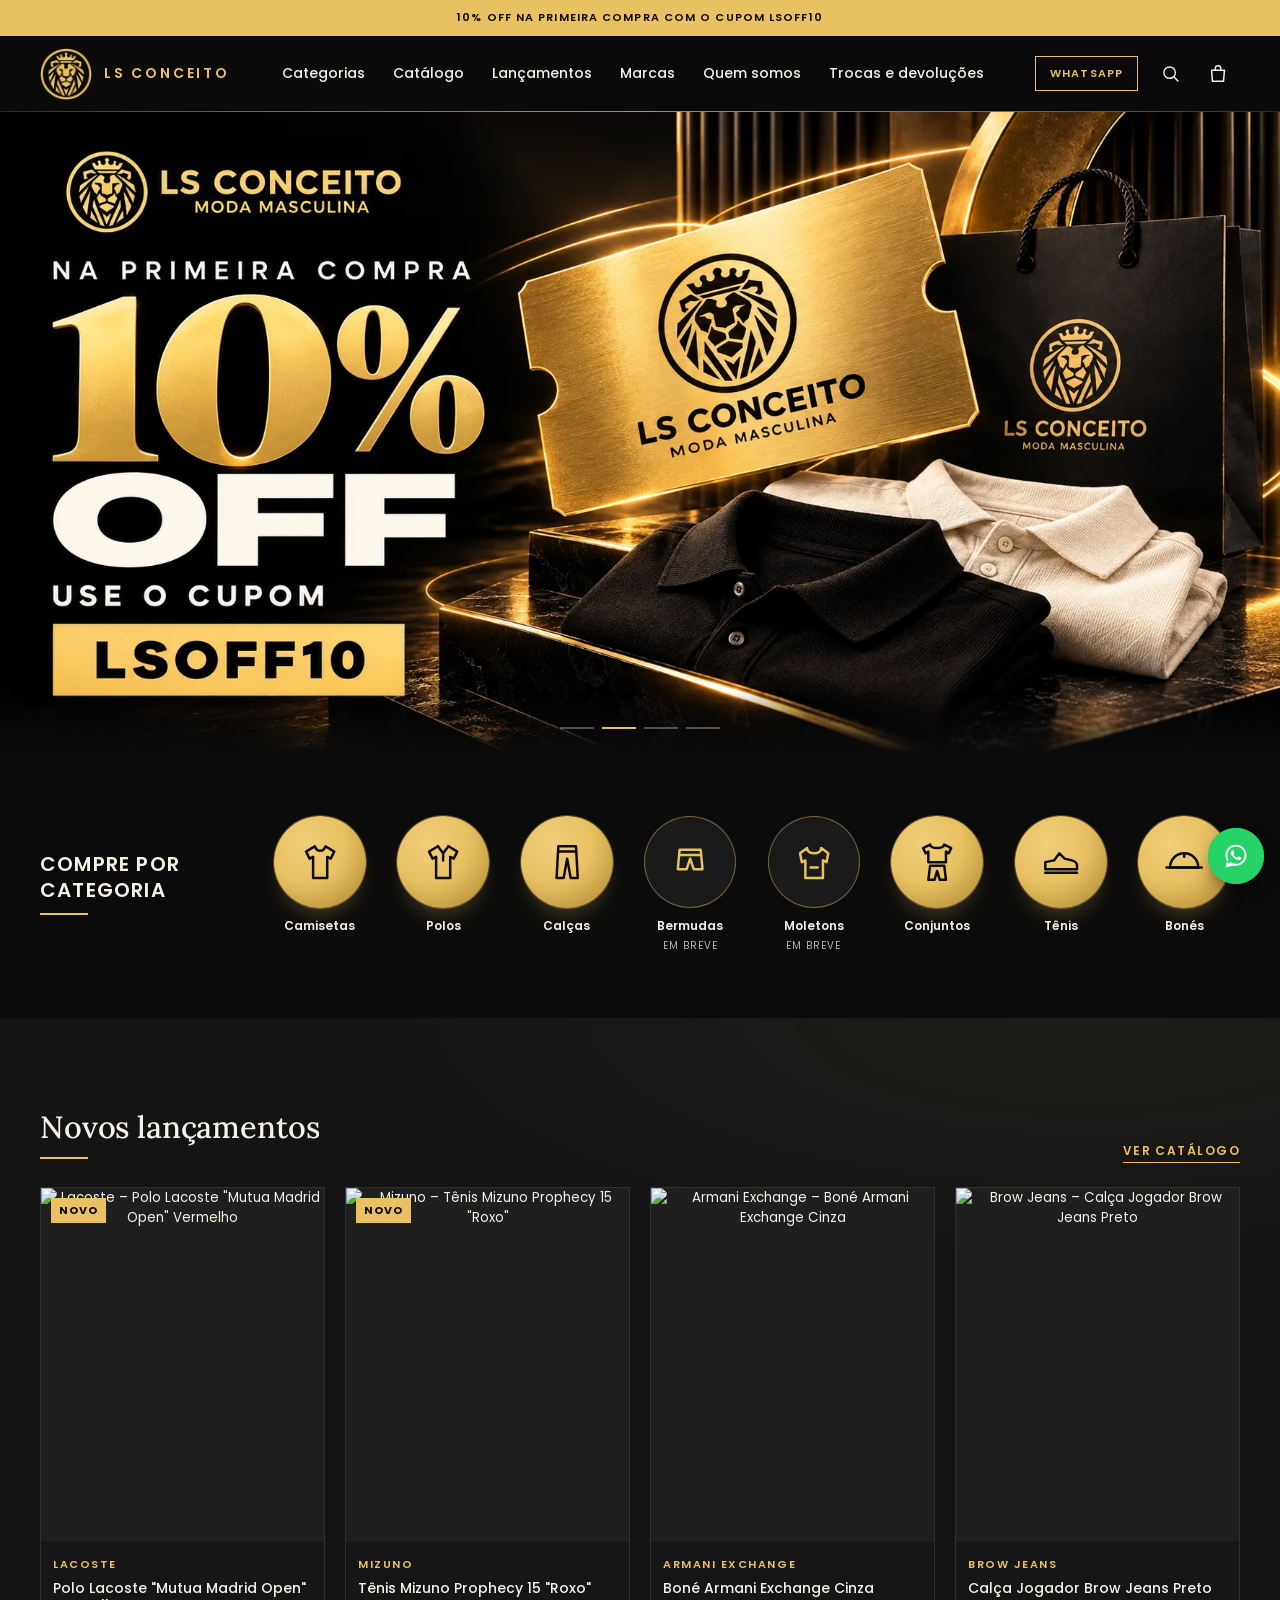
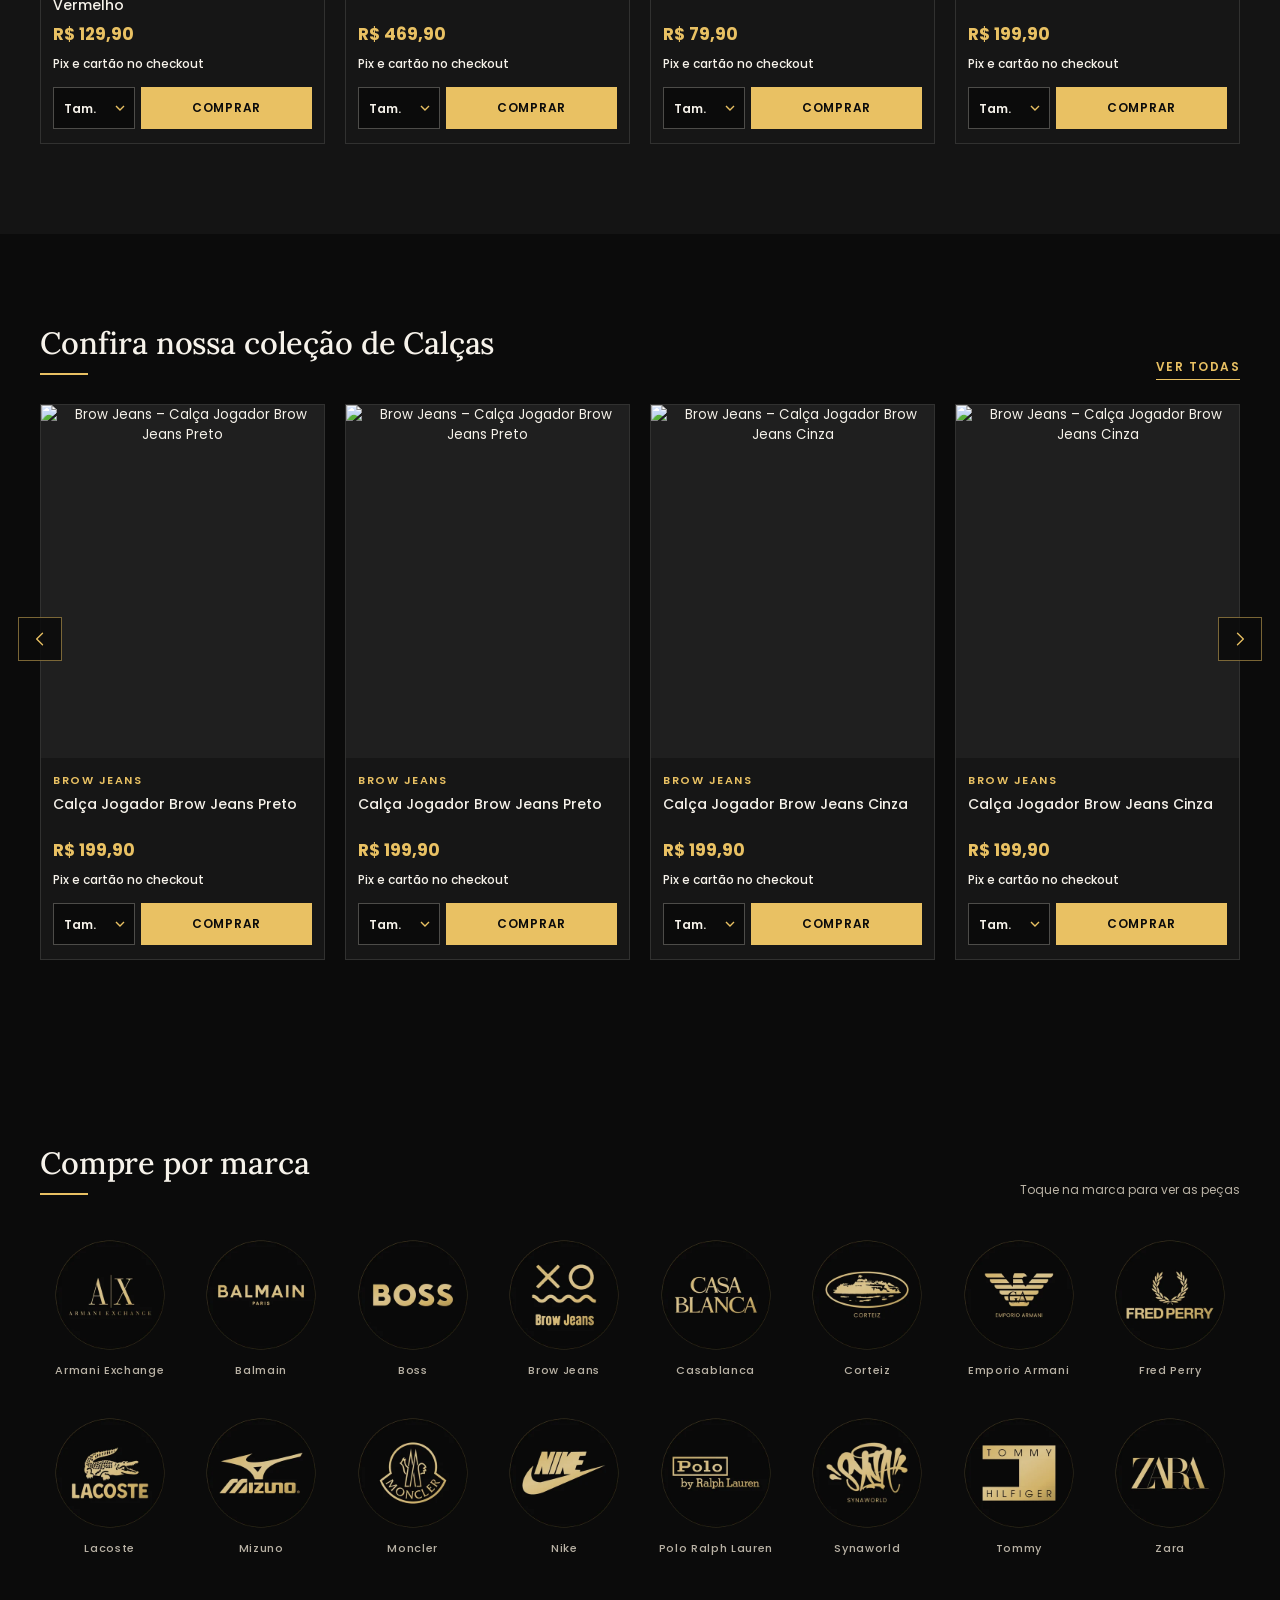
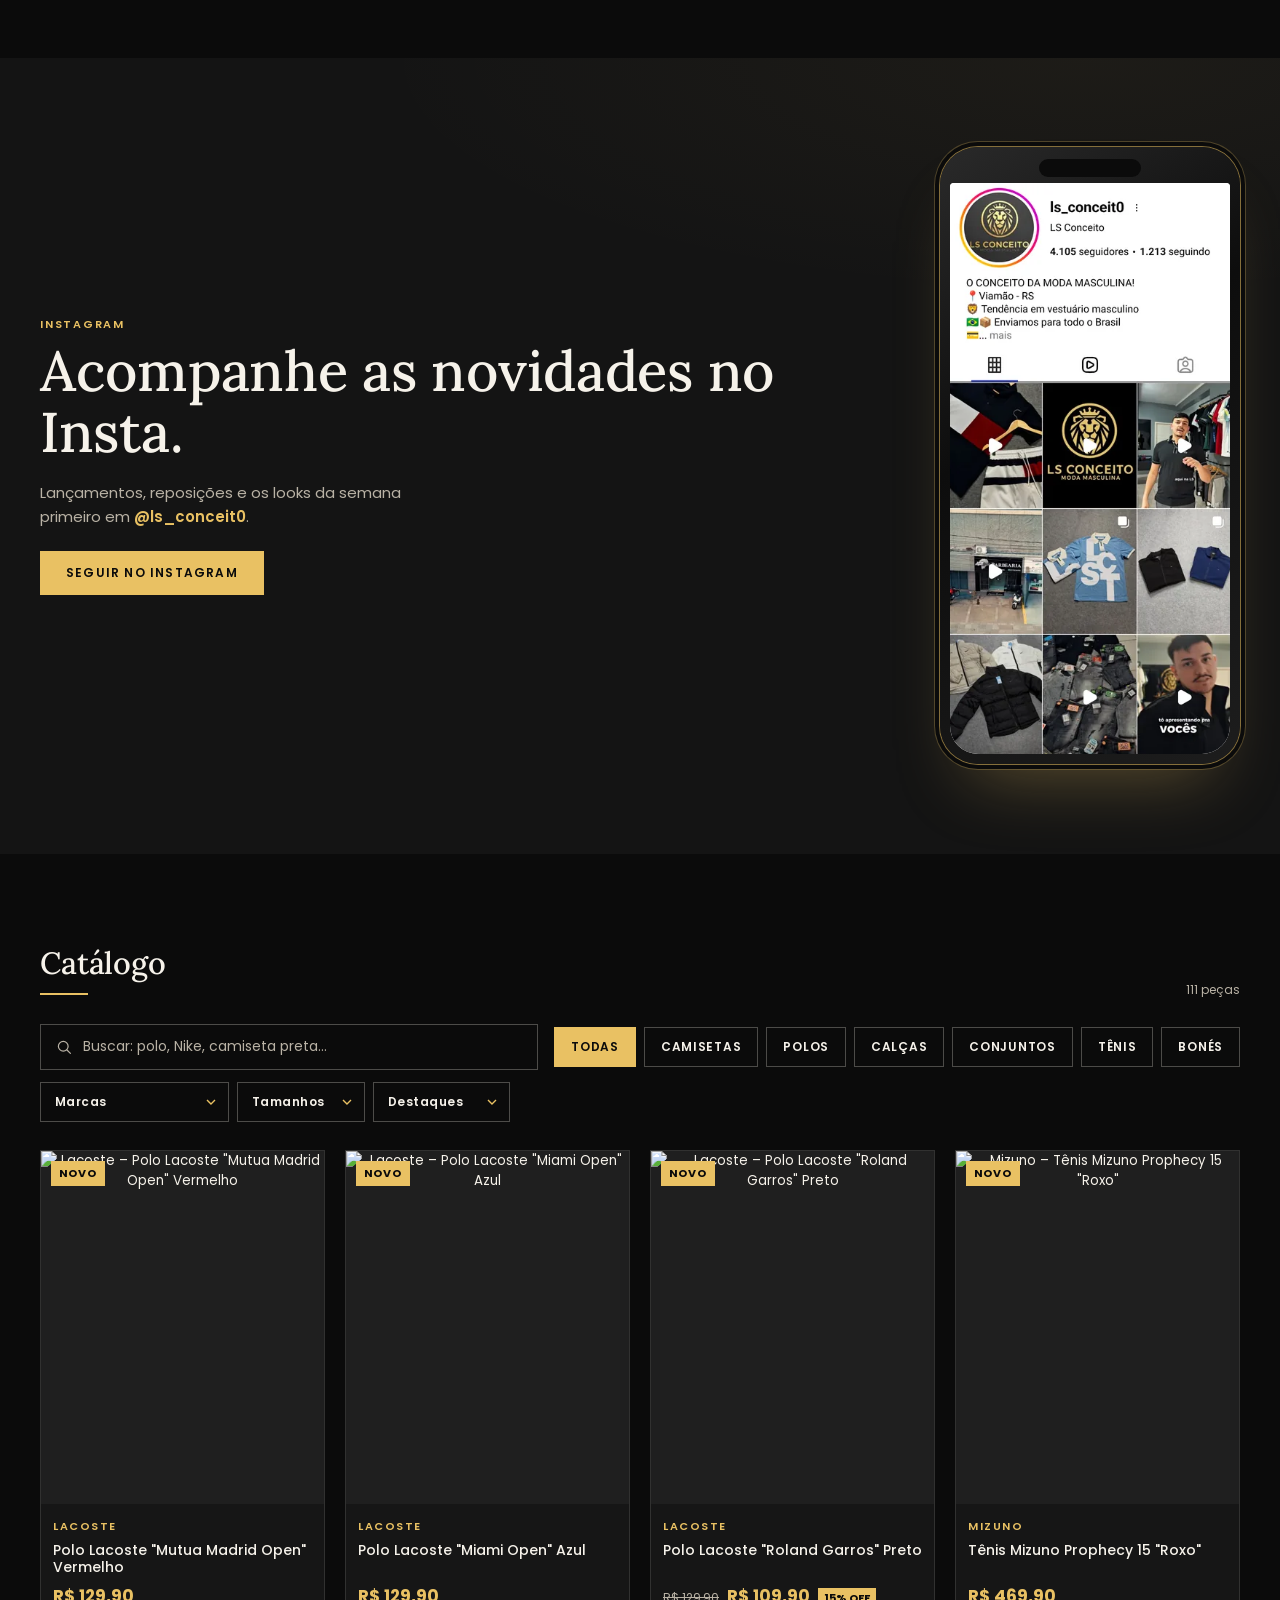
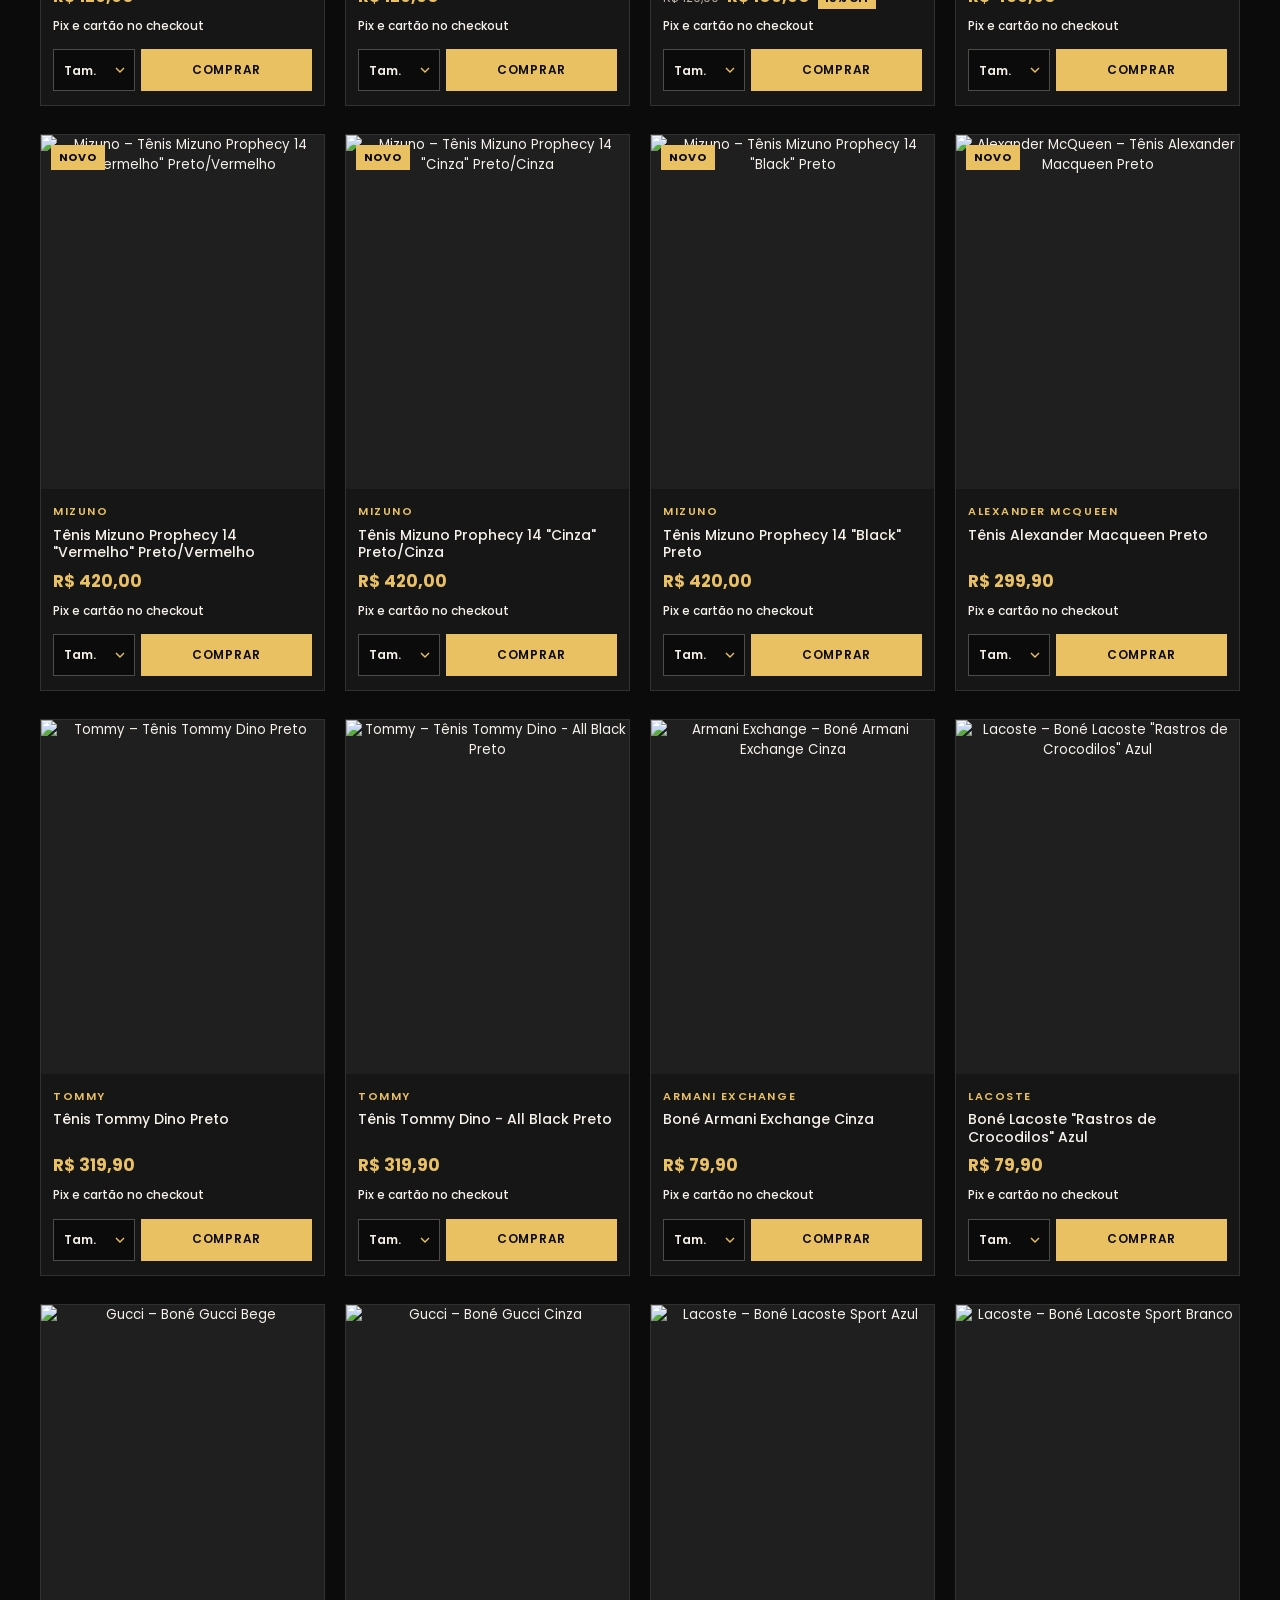
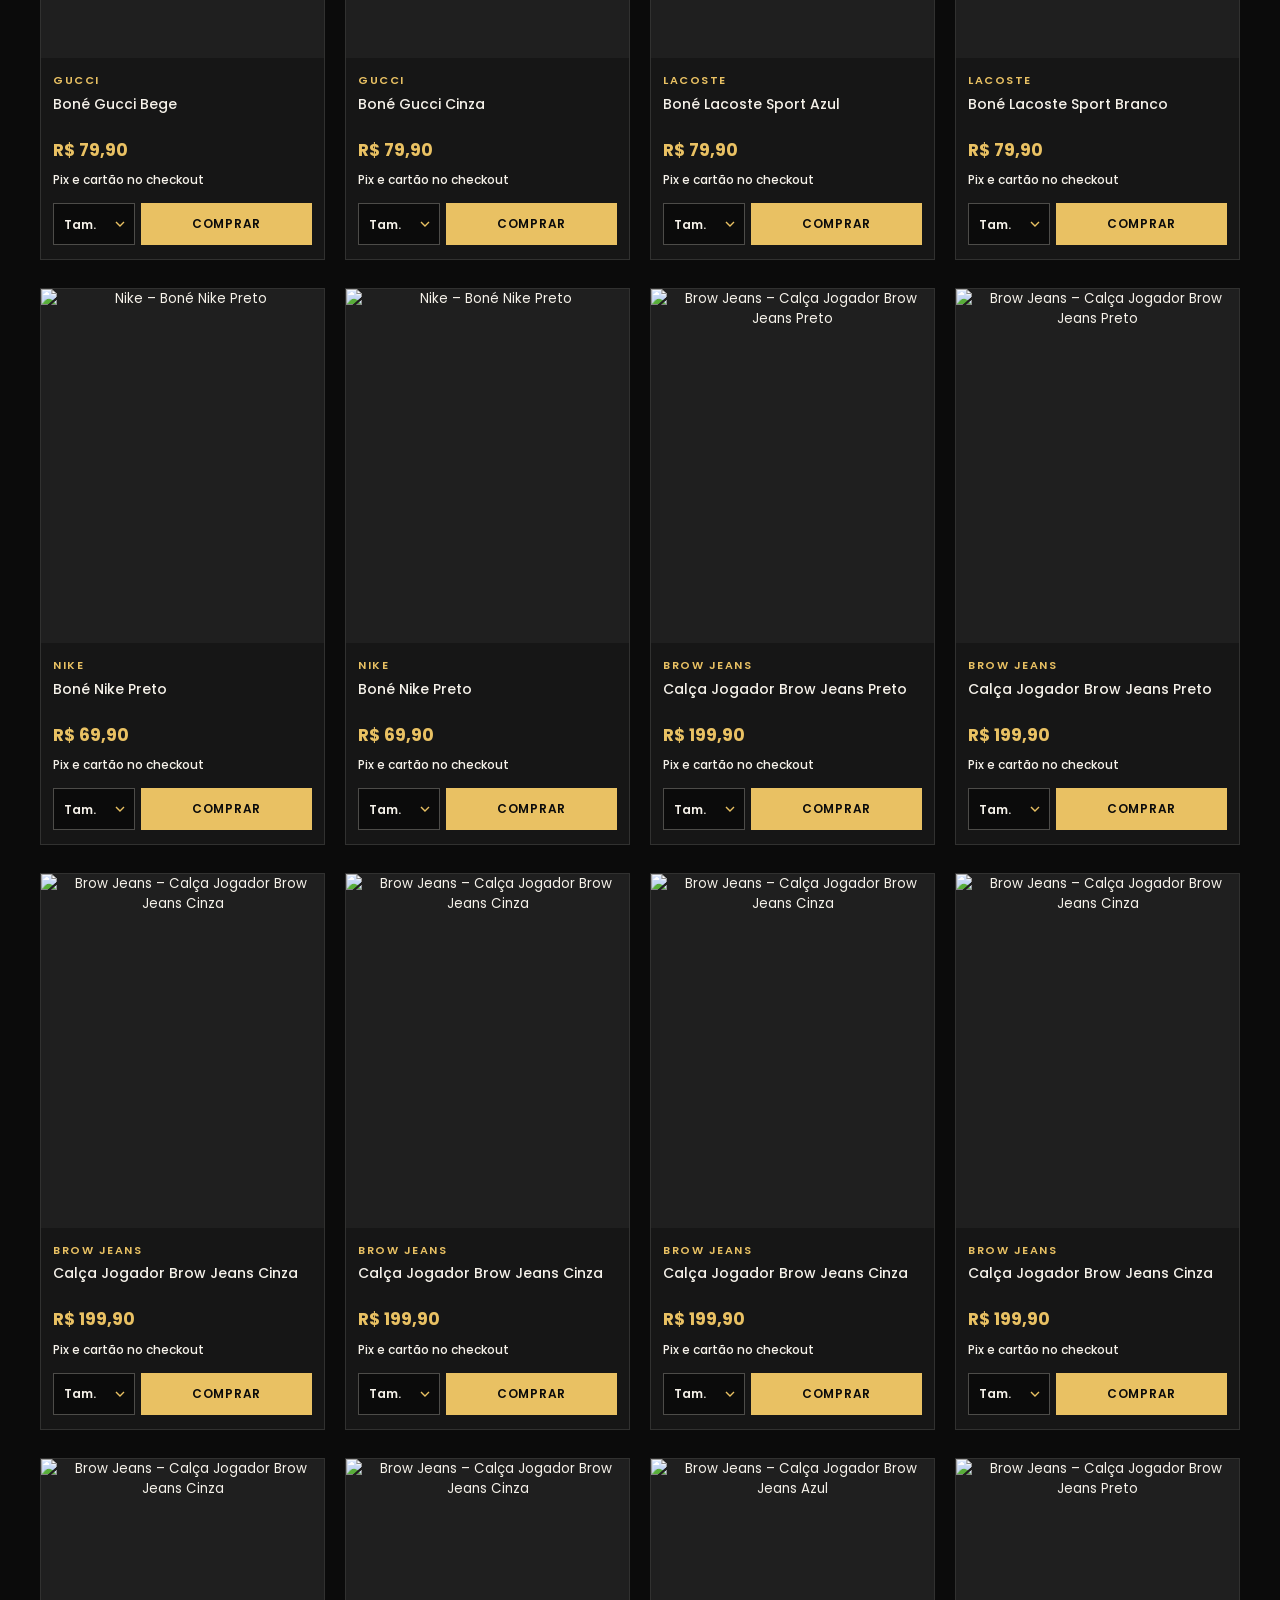
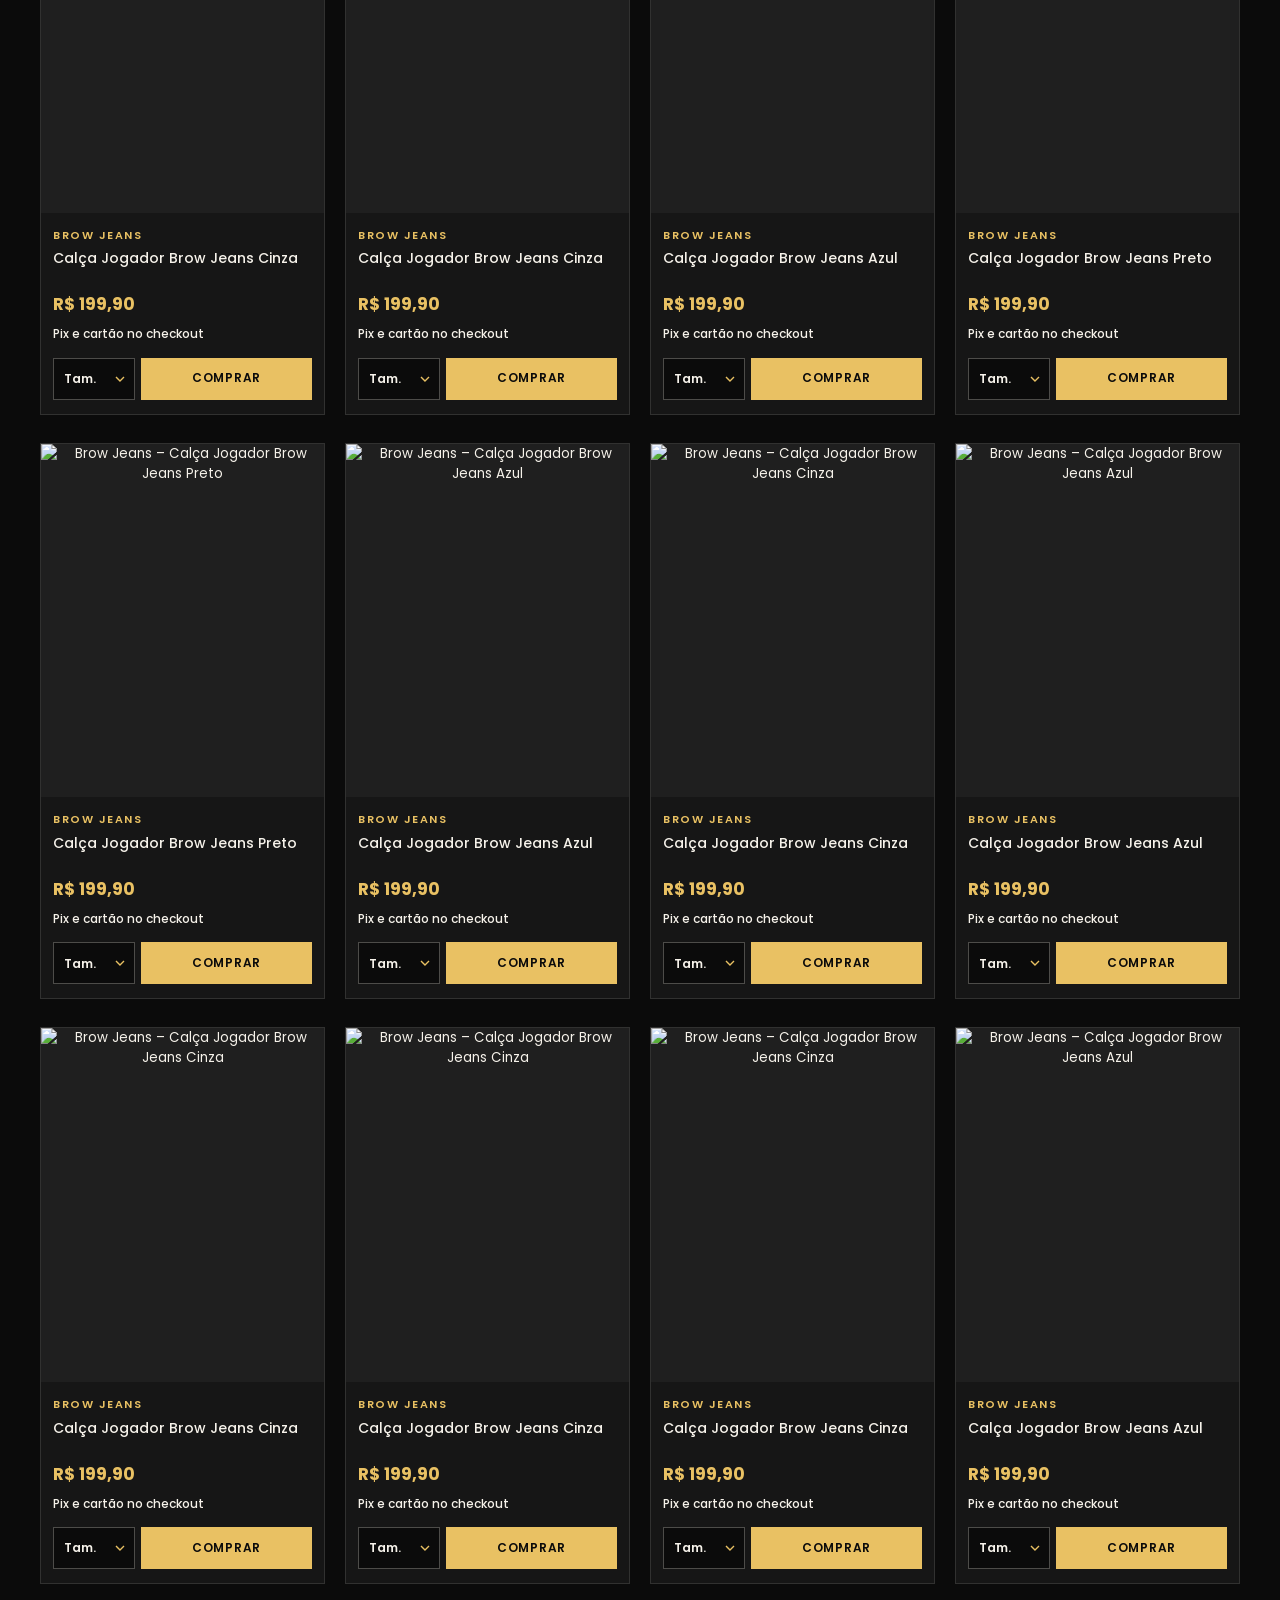
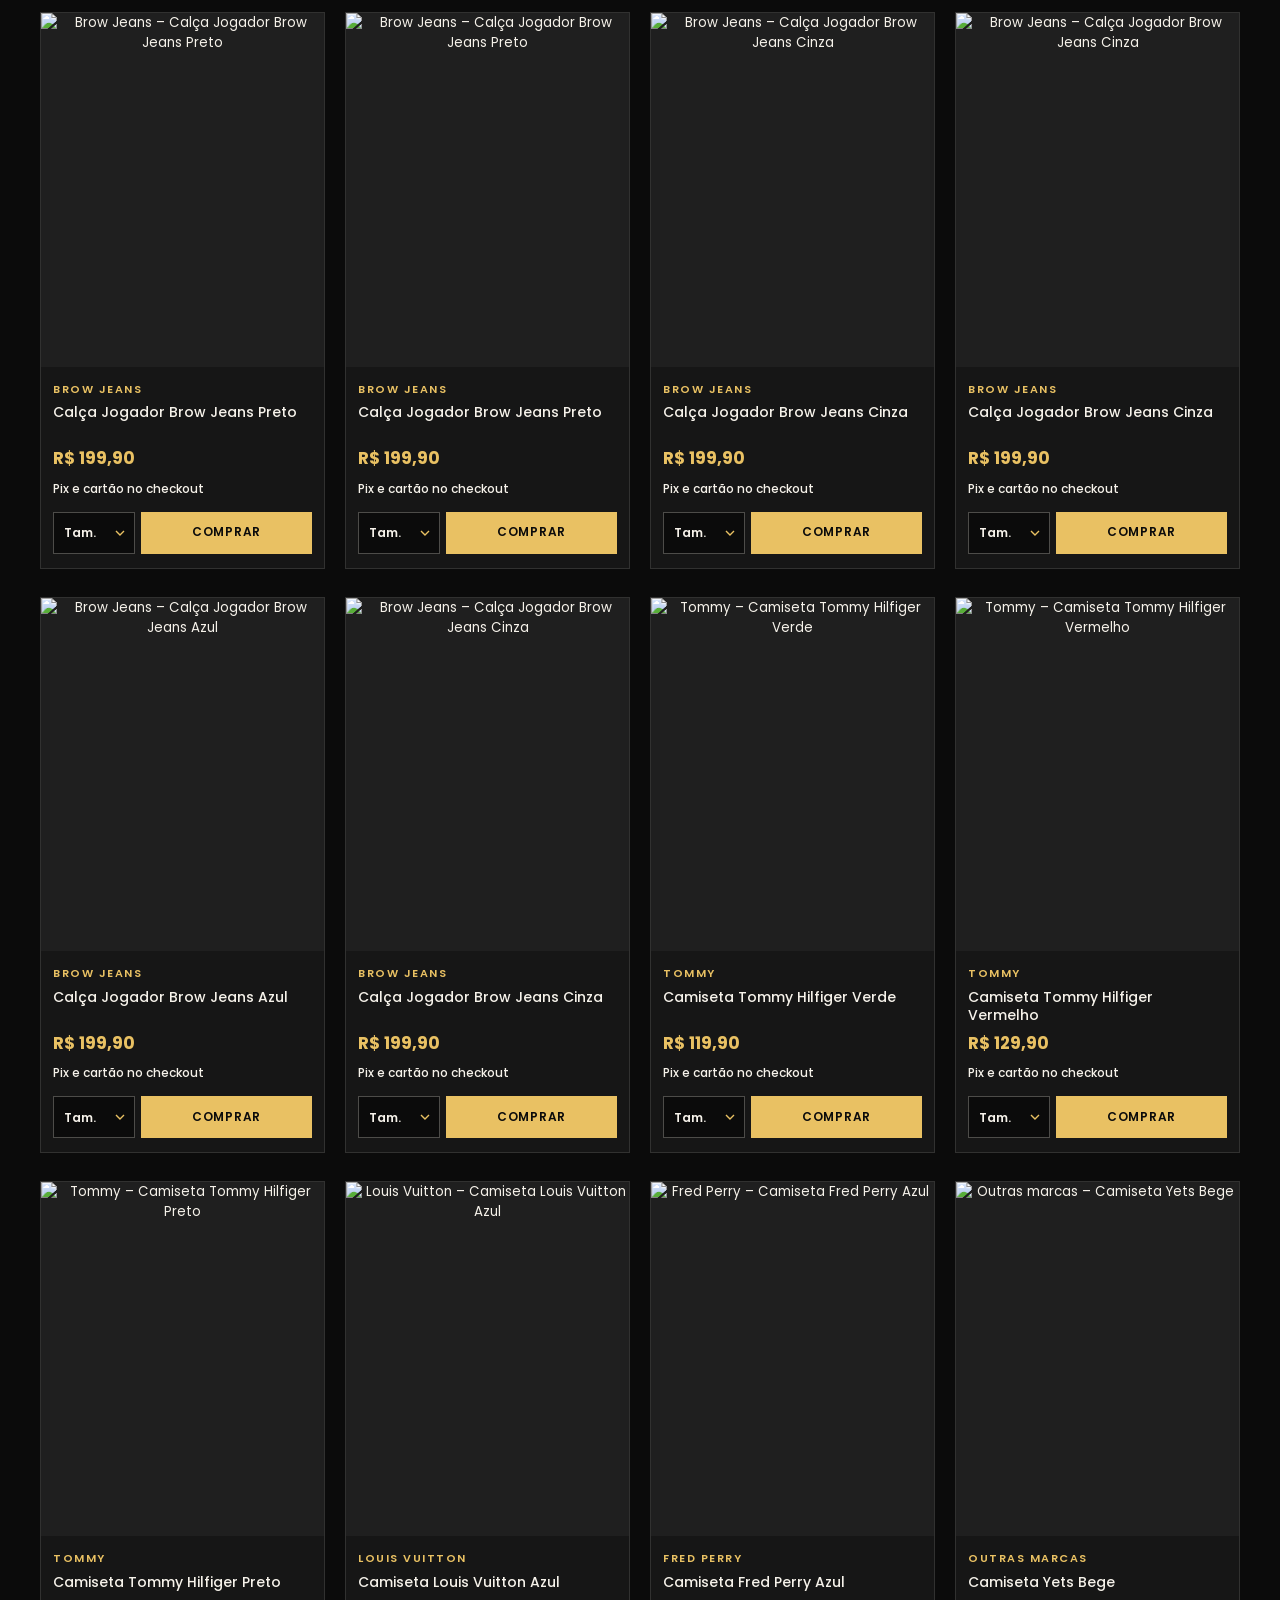
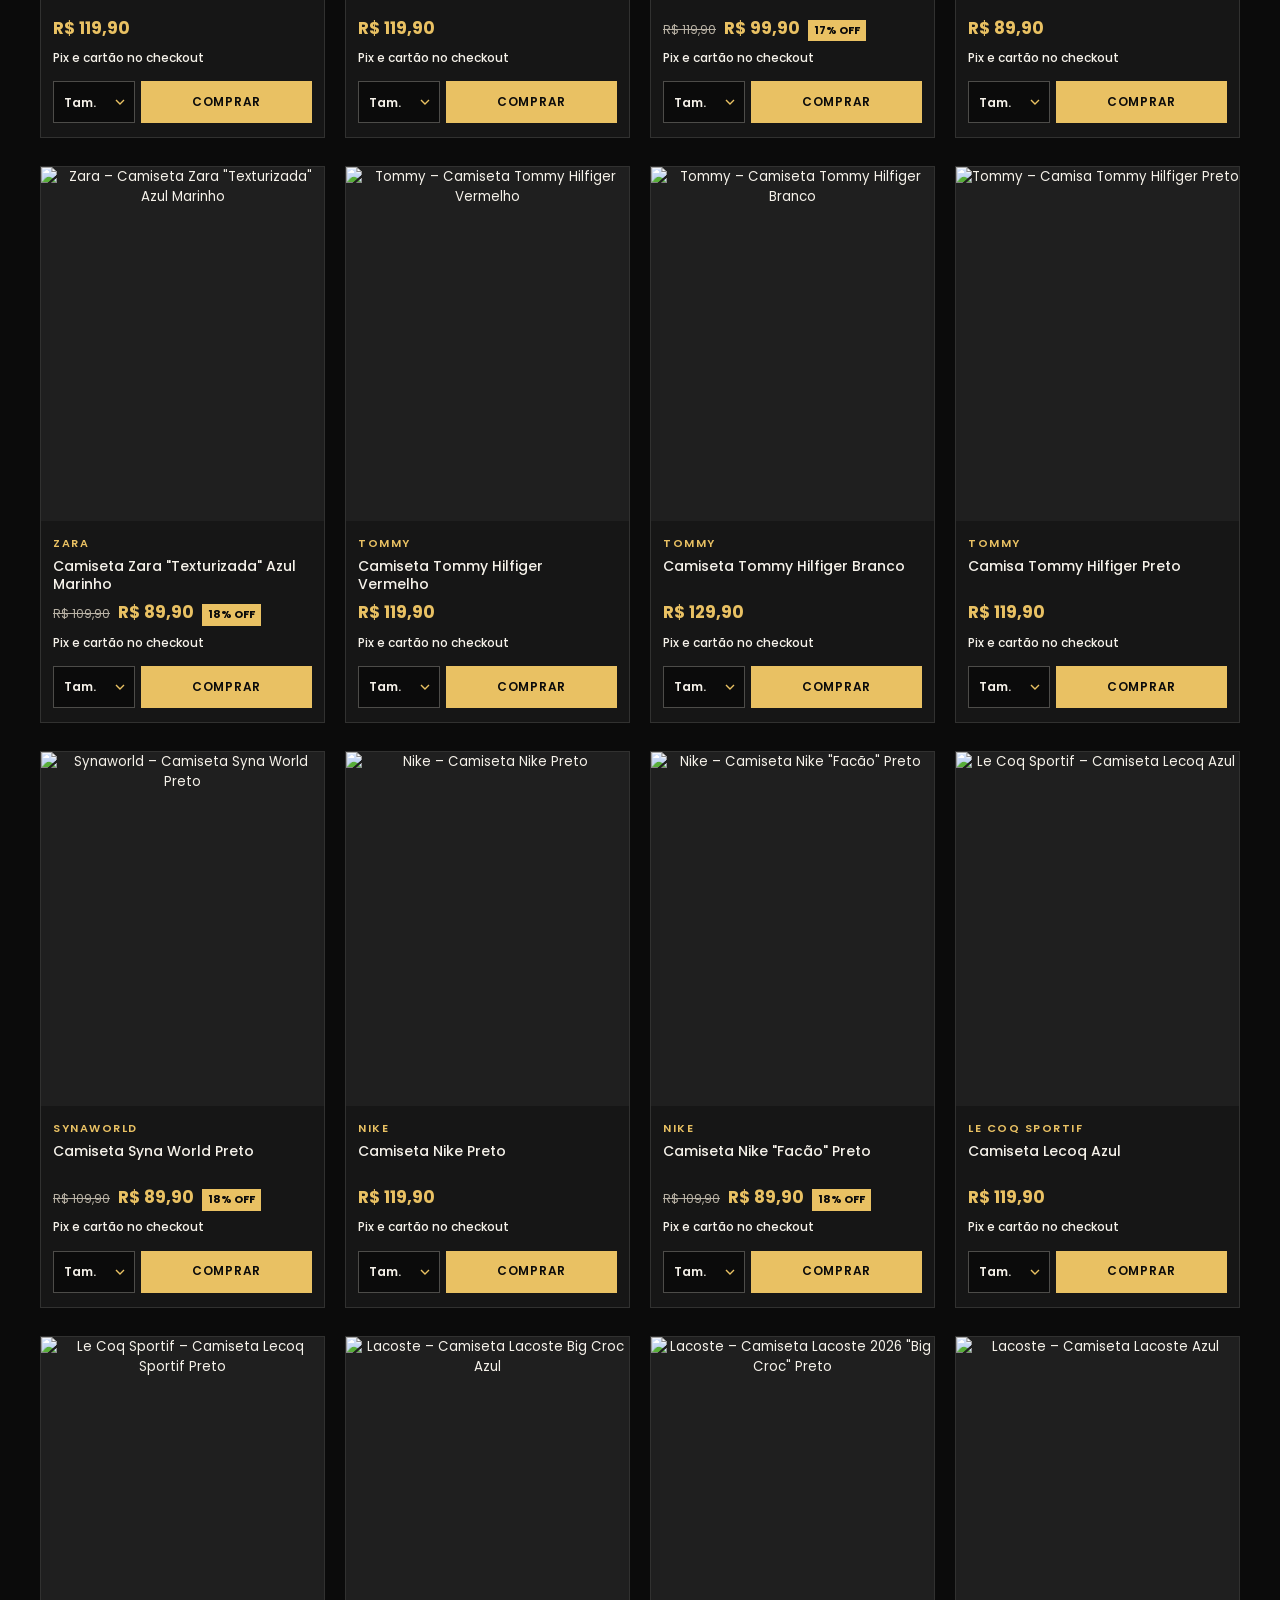
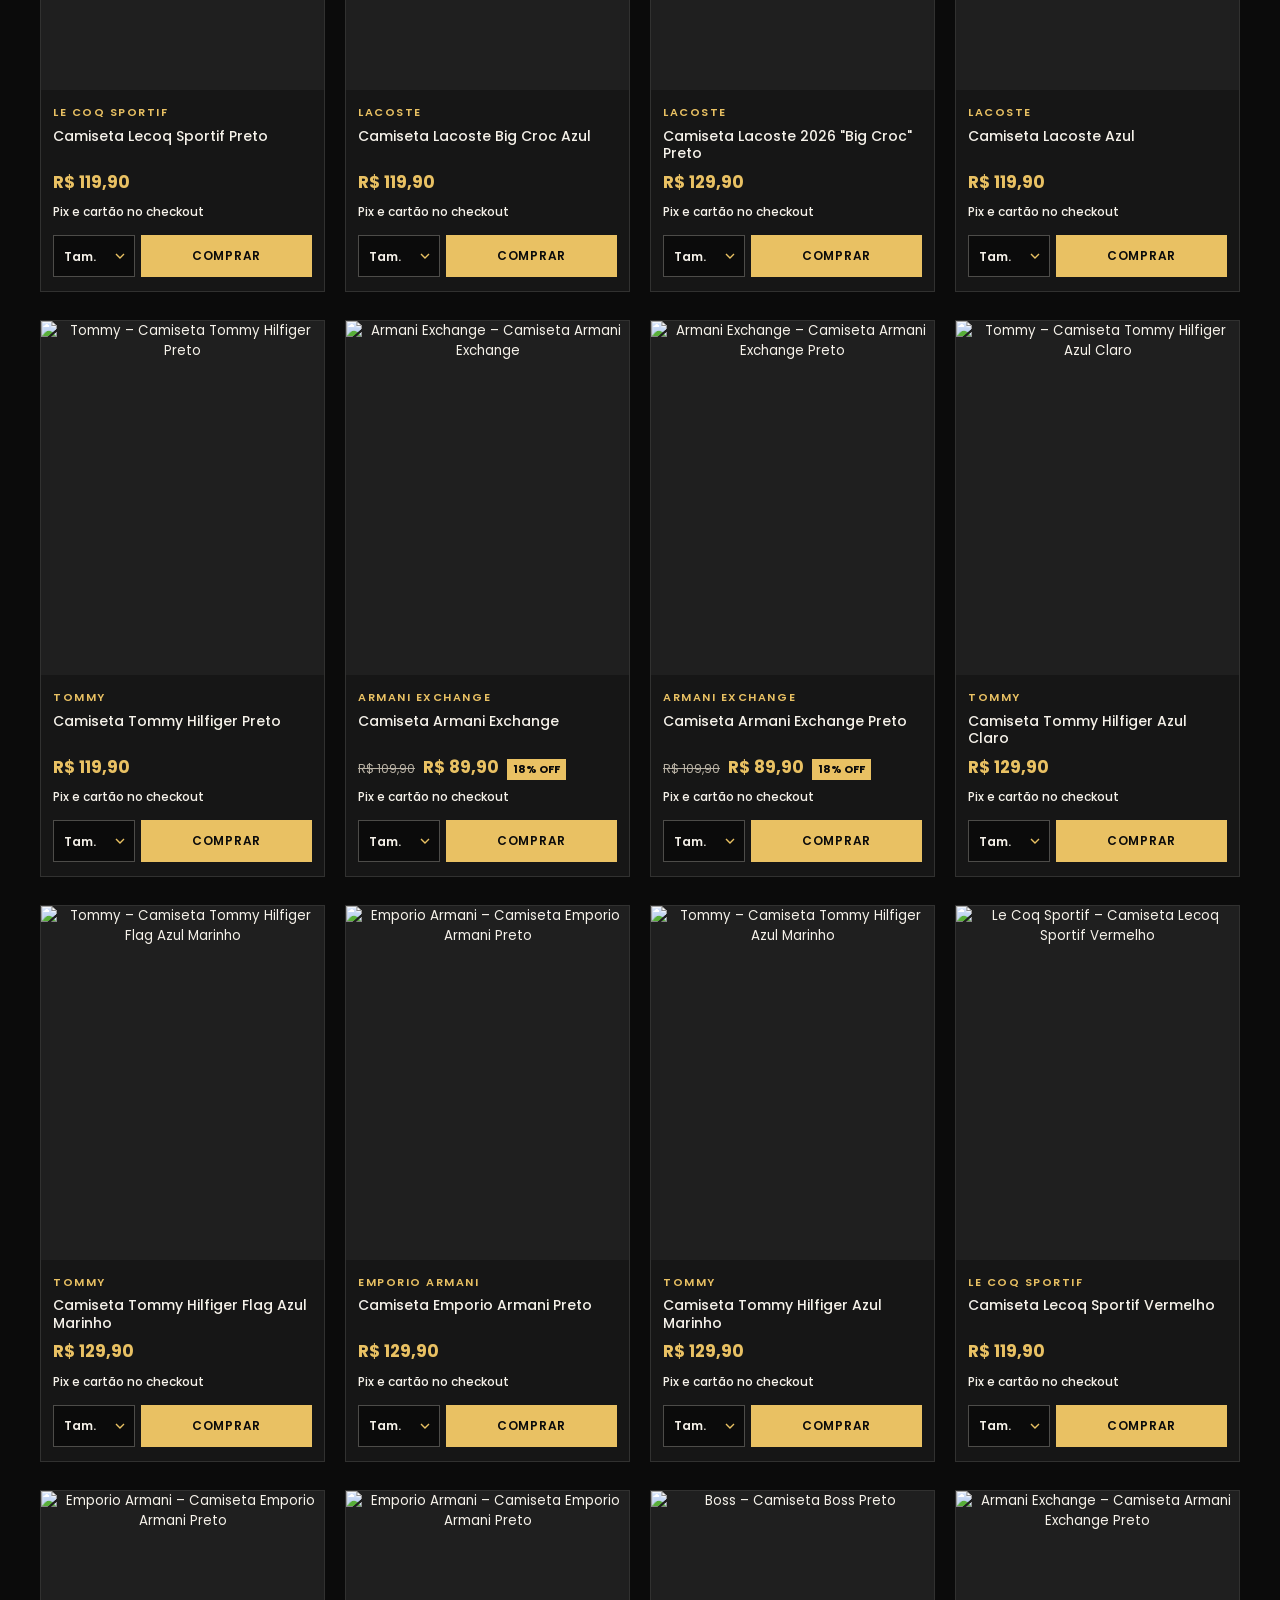
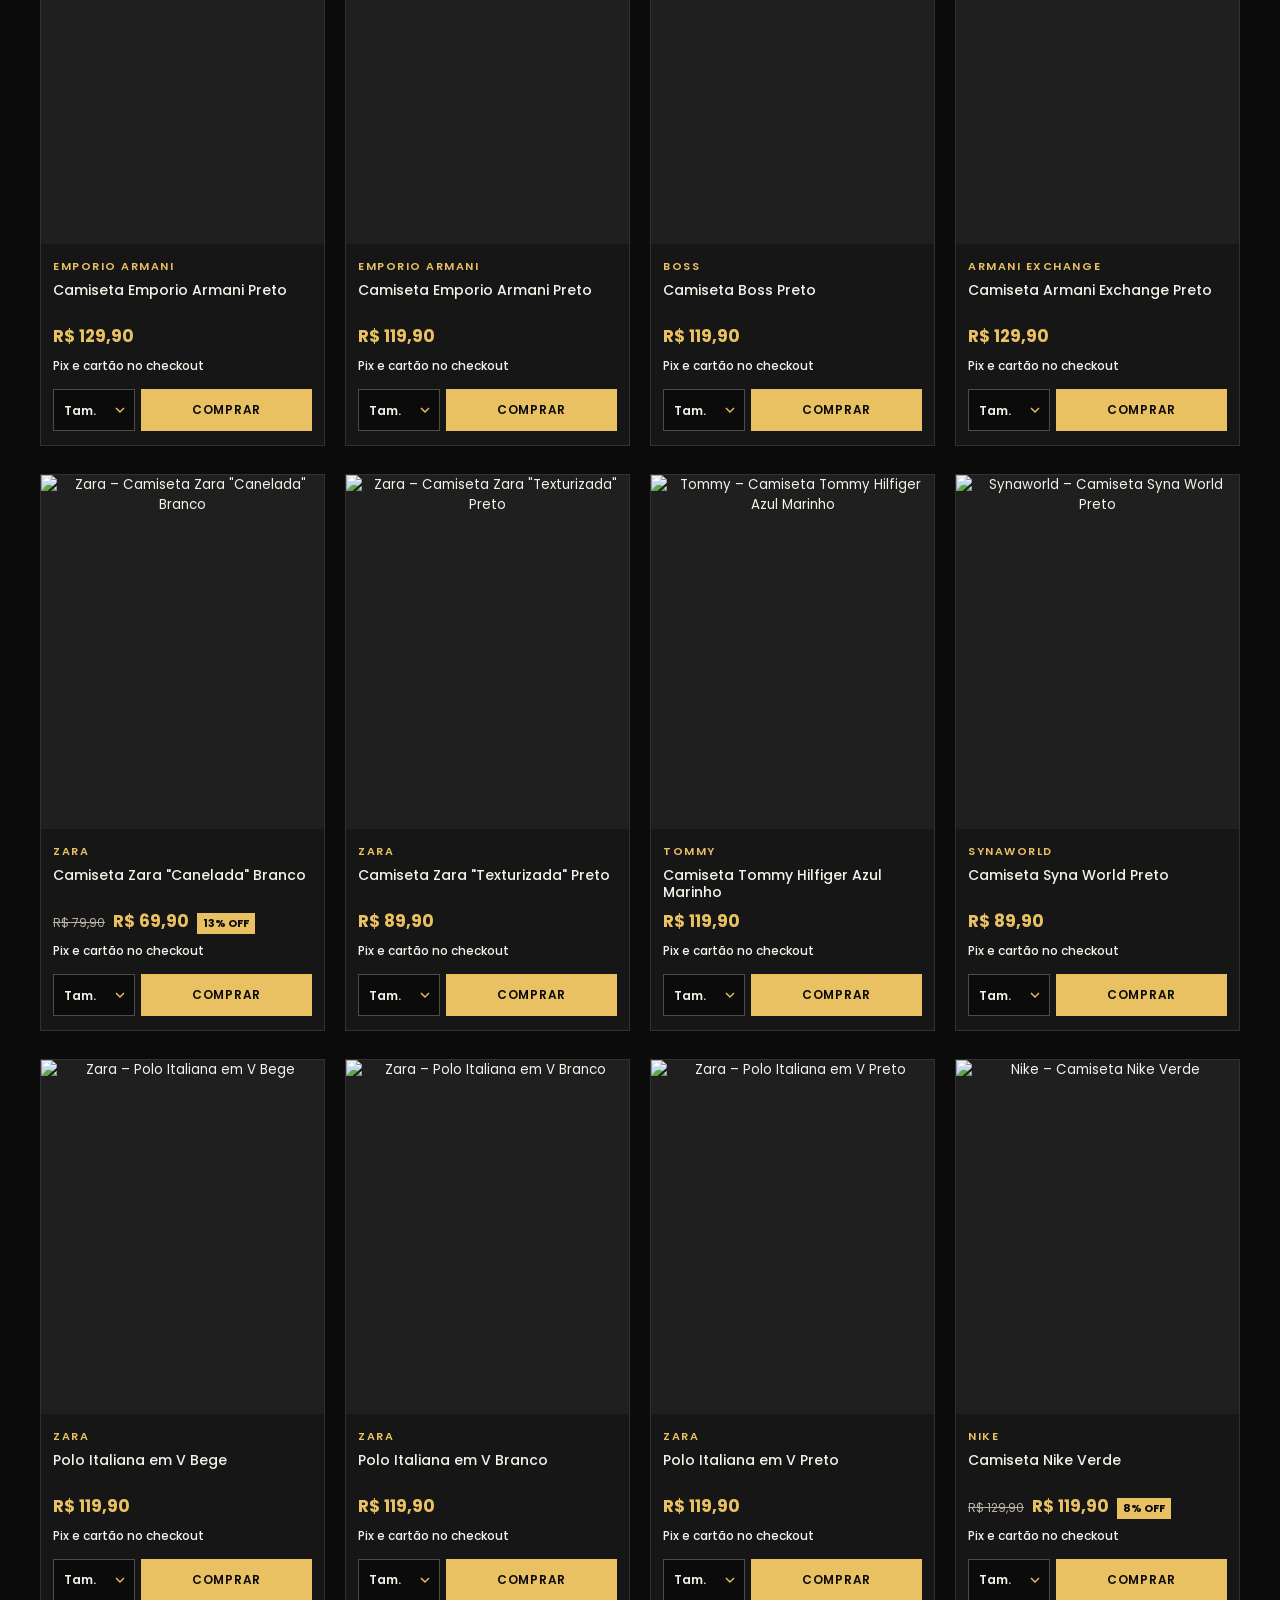
==== commit 334c4d07: "Comprar/Finalizar compra levam ao carrinho e checkout reais da Nuvemshop" ====
--- a/index.html
+++ b/index.html
@@ -313,12 +313,6 @@
     <p class="sum-note" id="cartNote"></p>
     <button type="button" class="btn btn-gold btn-block" id="checkoutBtn">Finalizar compra</button>
   </div>
-  <div class="notice" id="notice" role="alertdialog" aria-labelledby="noticeTitle" aria-describedby="noticeText" aria-hidden="true">
-    <p class="eyebrow">Quase lá</p>
-    <h3 id="noticeTitle">O checkout acontece na loja online</h3>
-    <p id="noticeText">O pagamento, o frete e o cupom rodam na loja da LS Conceito na Nuvemshop. Abra cada peça na loja, confira o tamanho e conclua o pedido por lá.</p>
-    <button type="button" class="btn btn-gold btn-block" id="noticeOk">Entendi</button>
-  </div>
 </aside>
 
 <div class="toast" id="toast" role="status"></div>
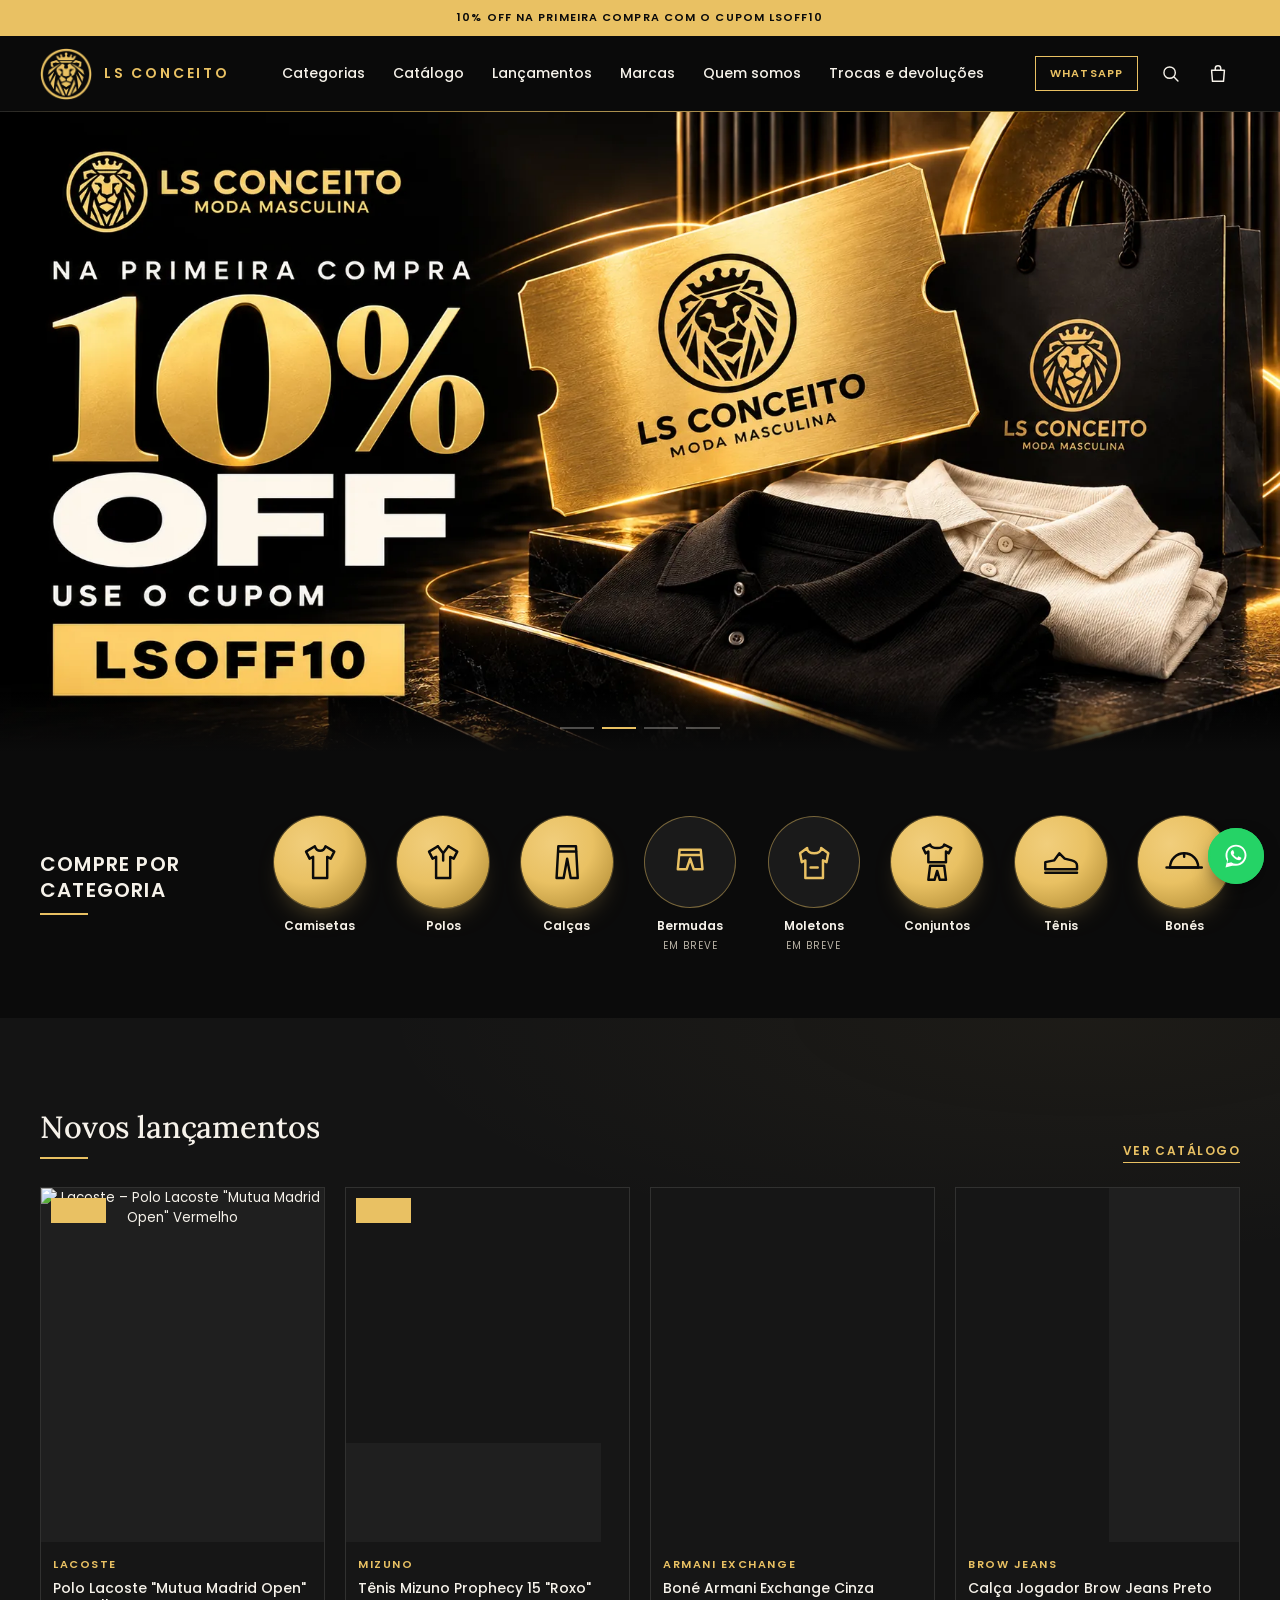
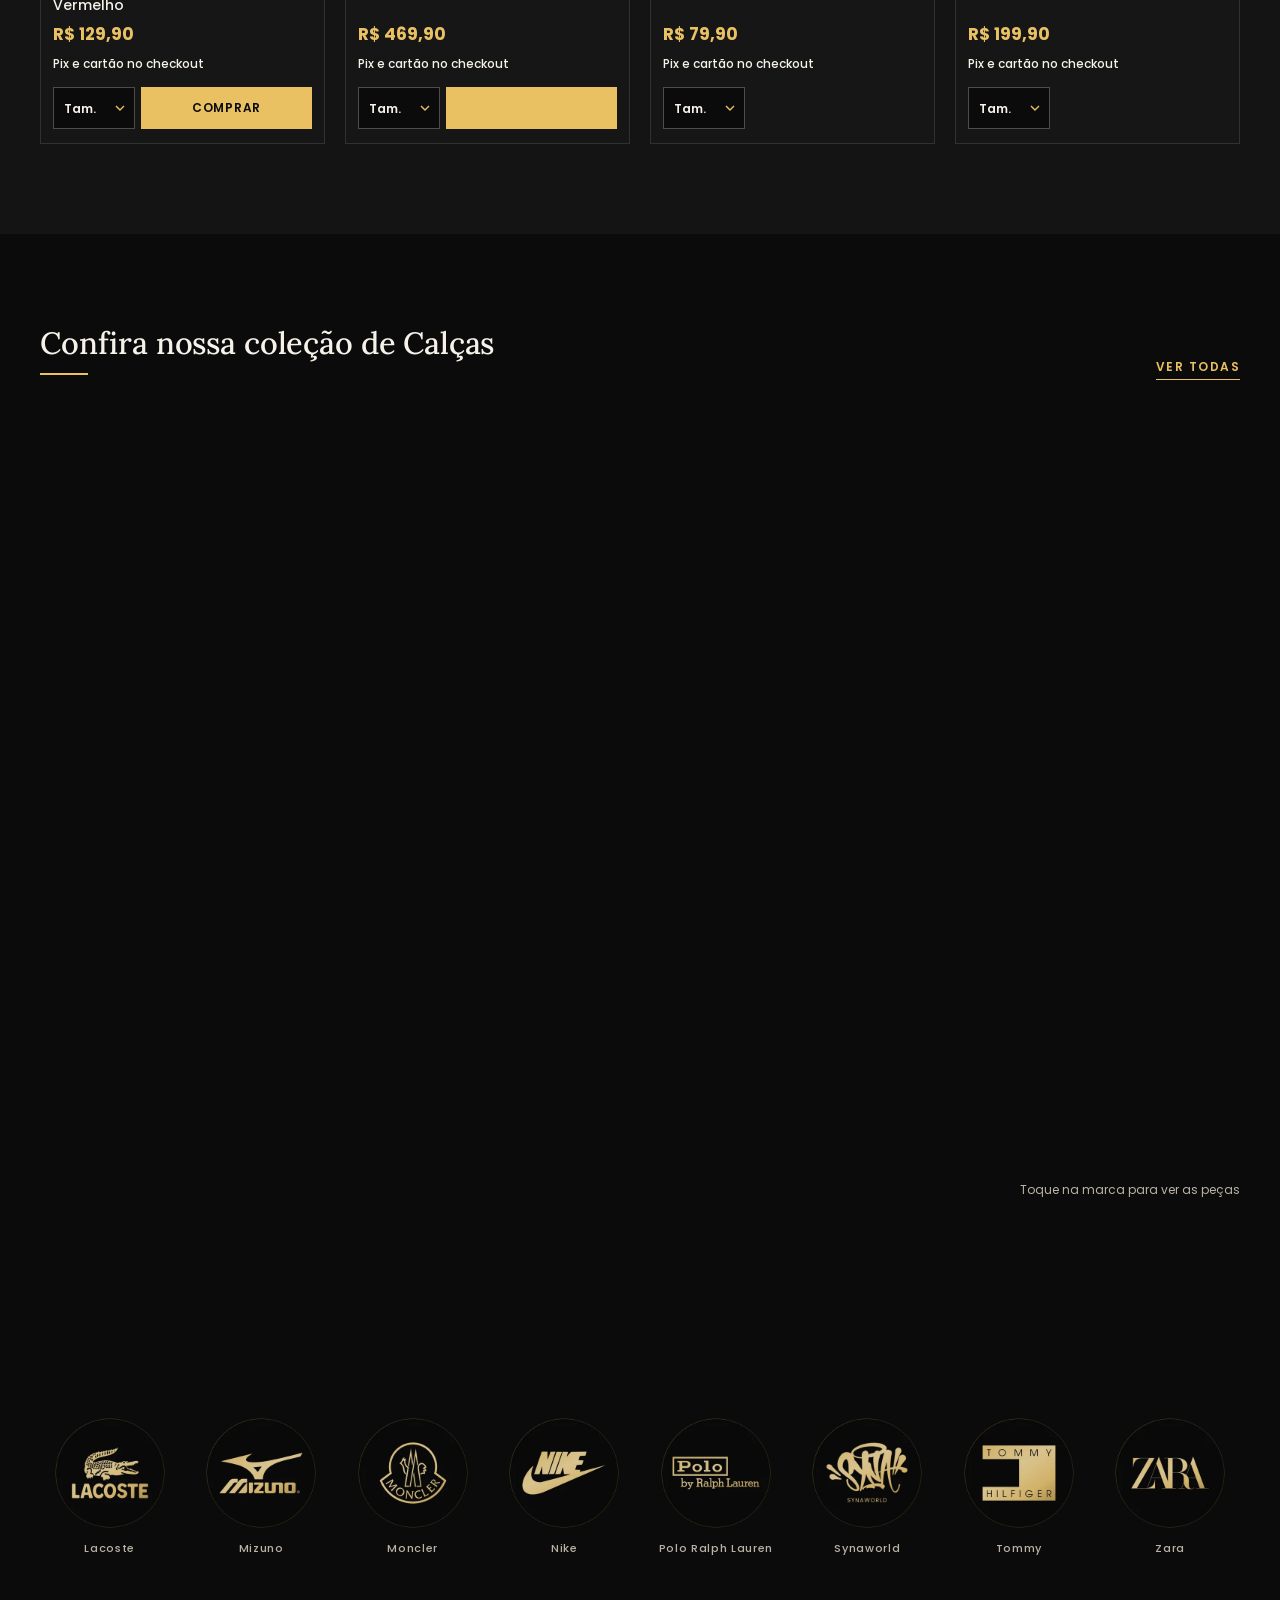
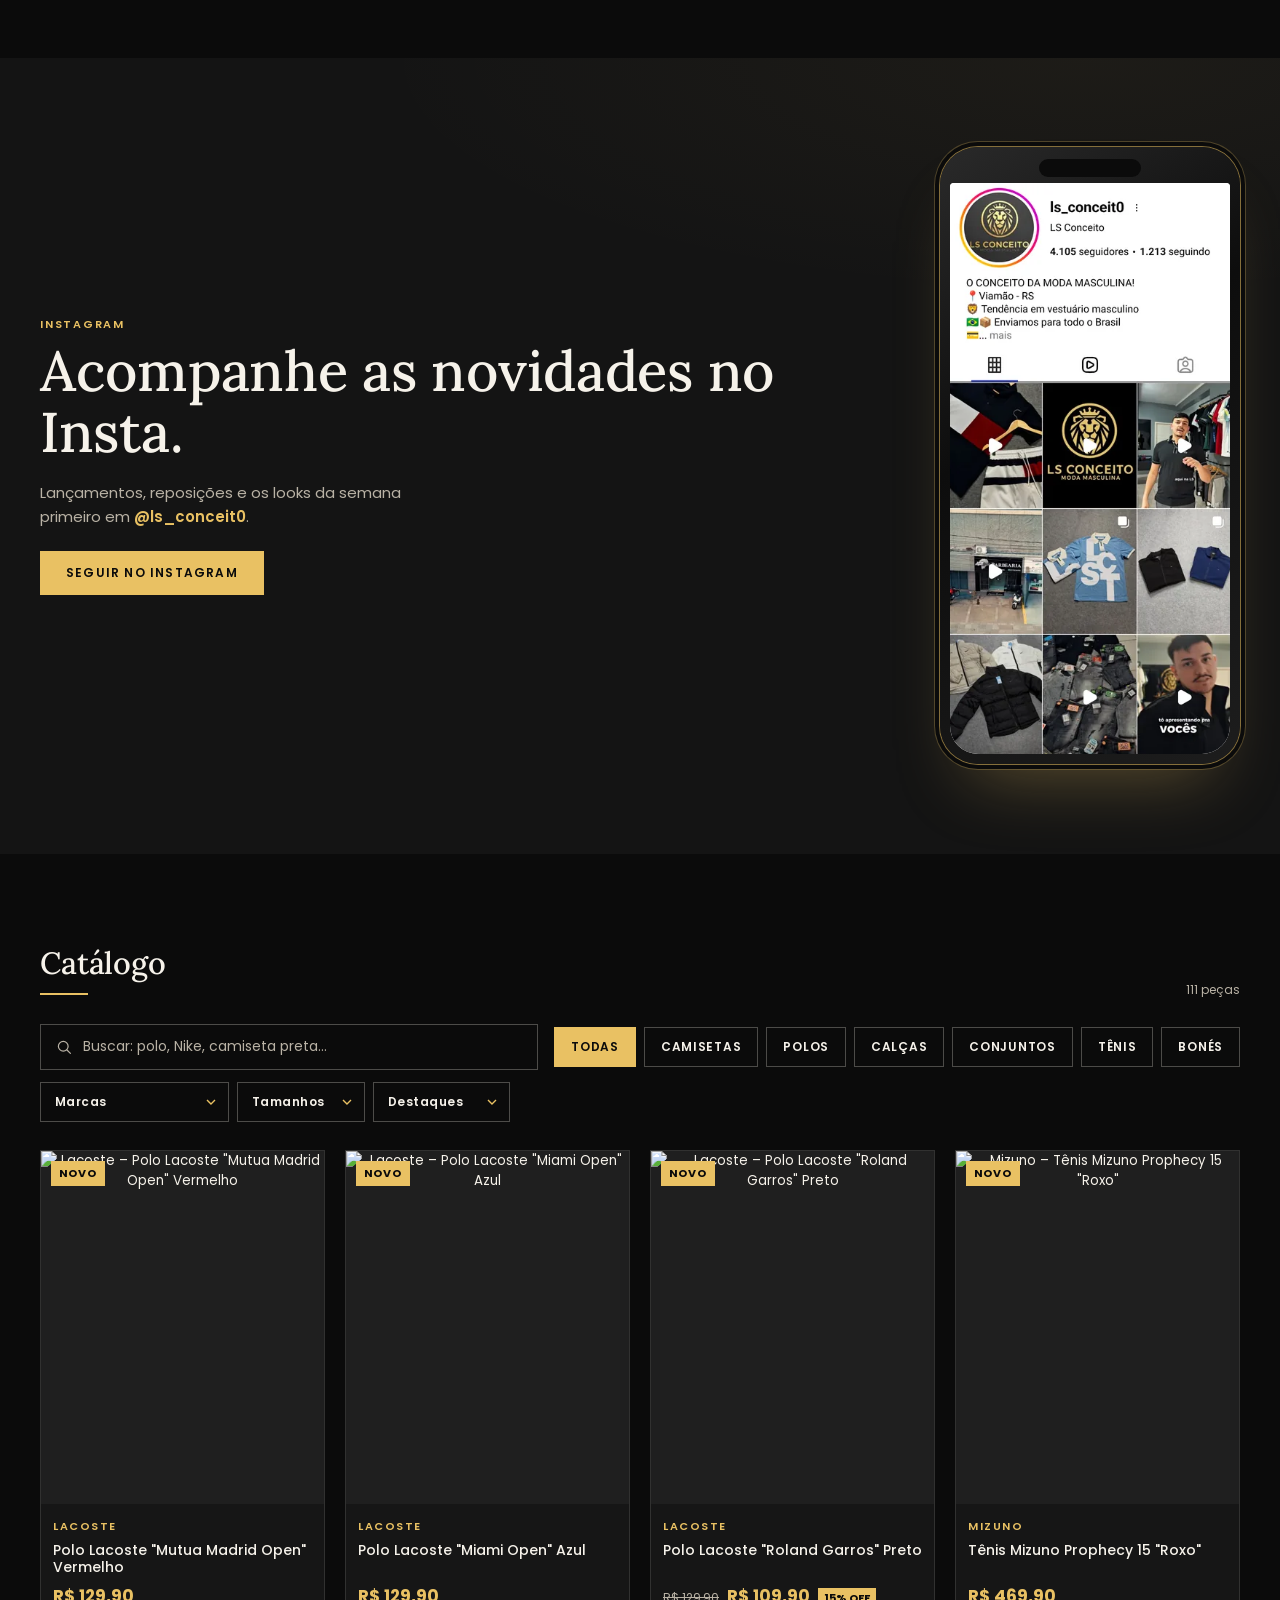
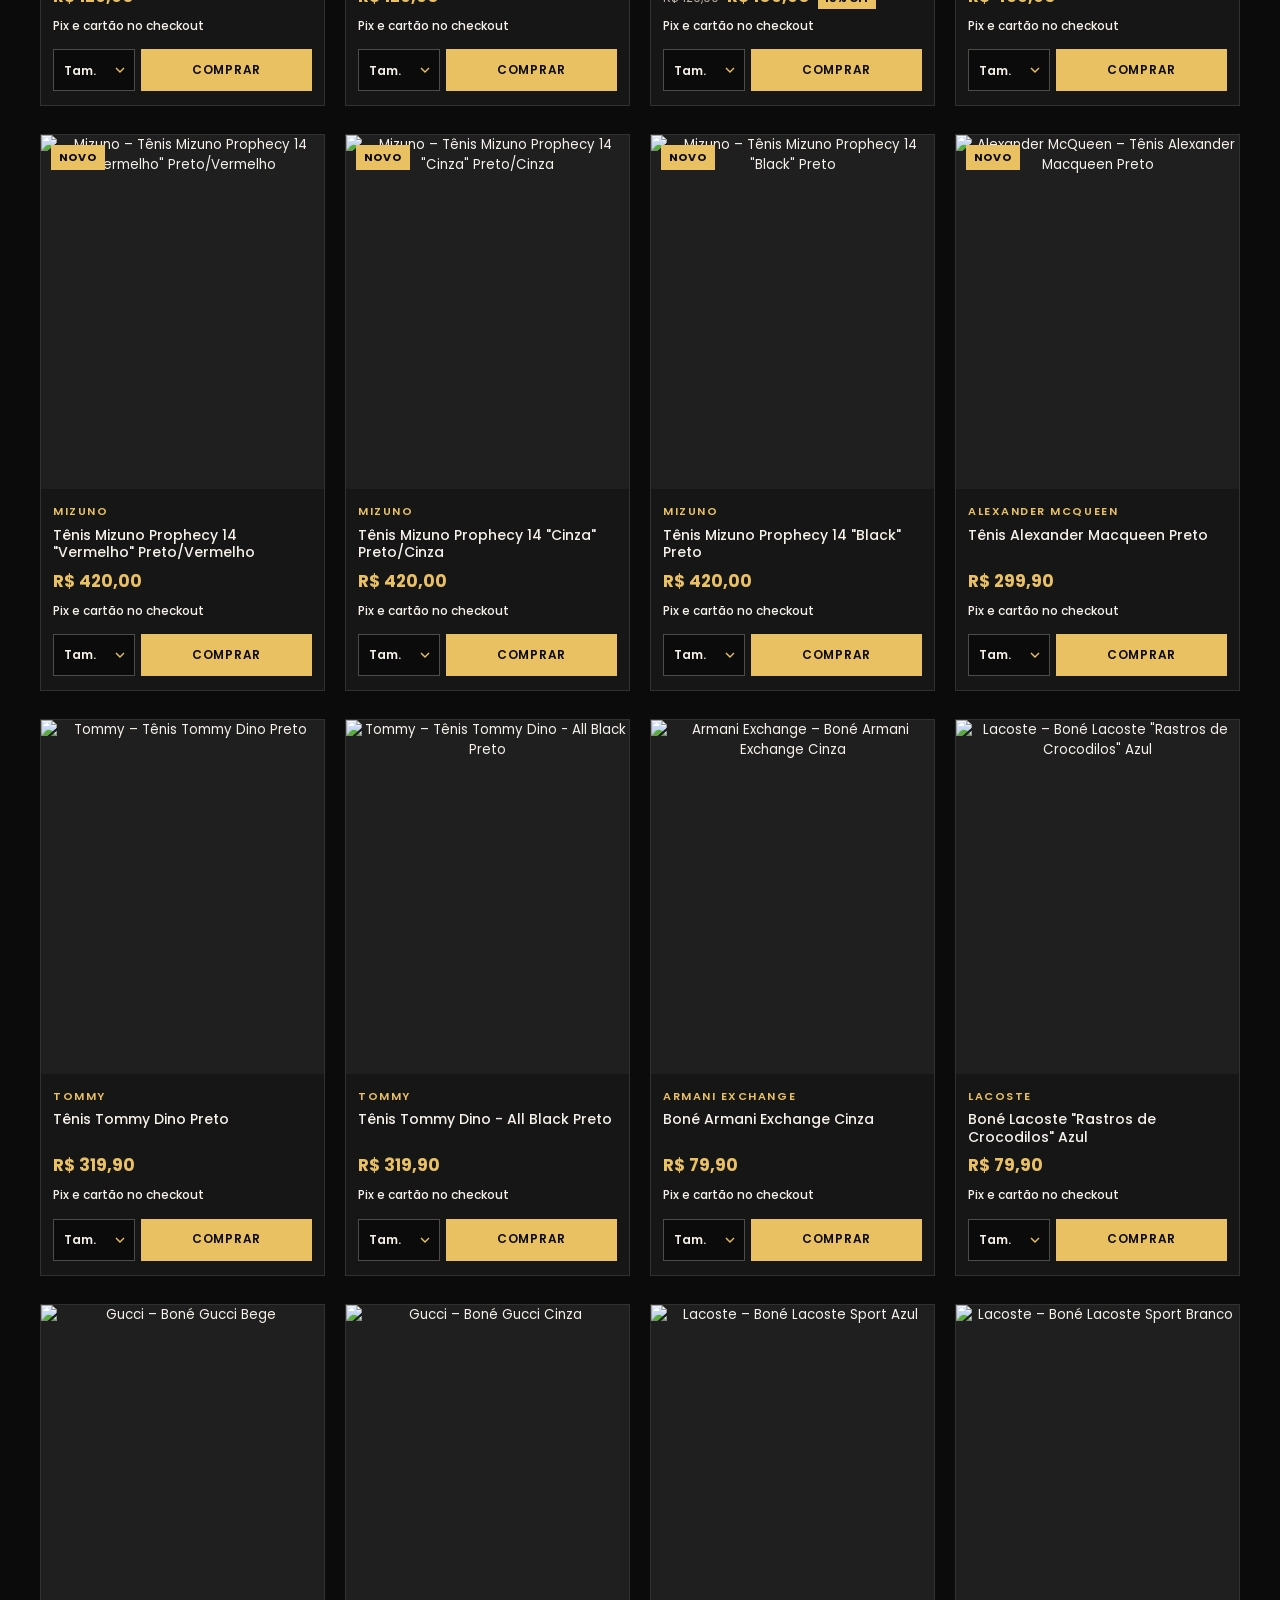
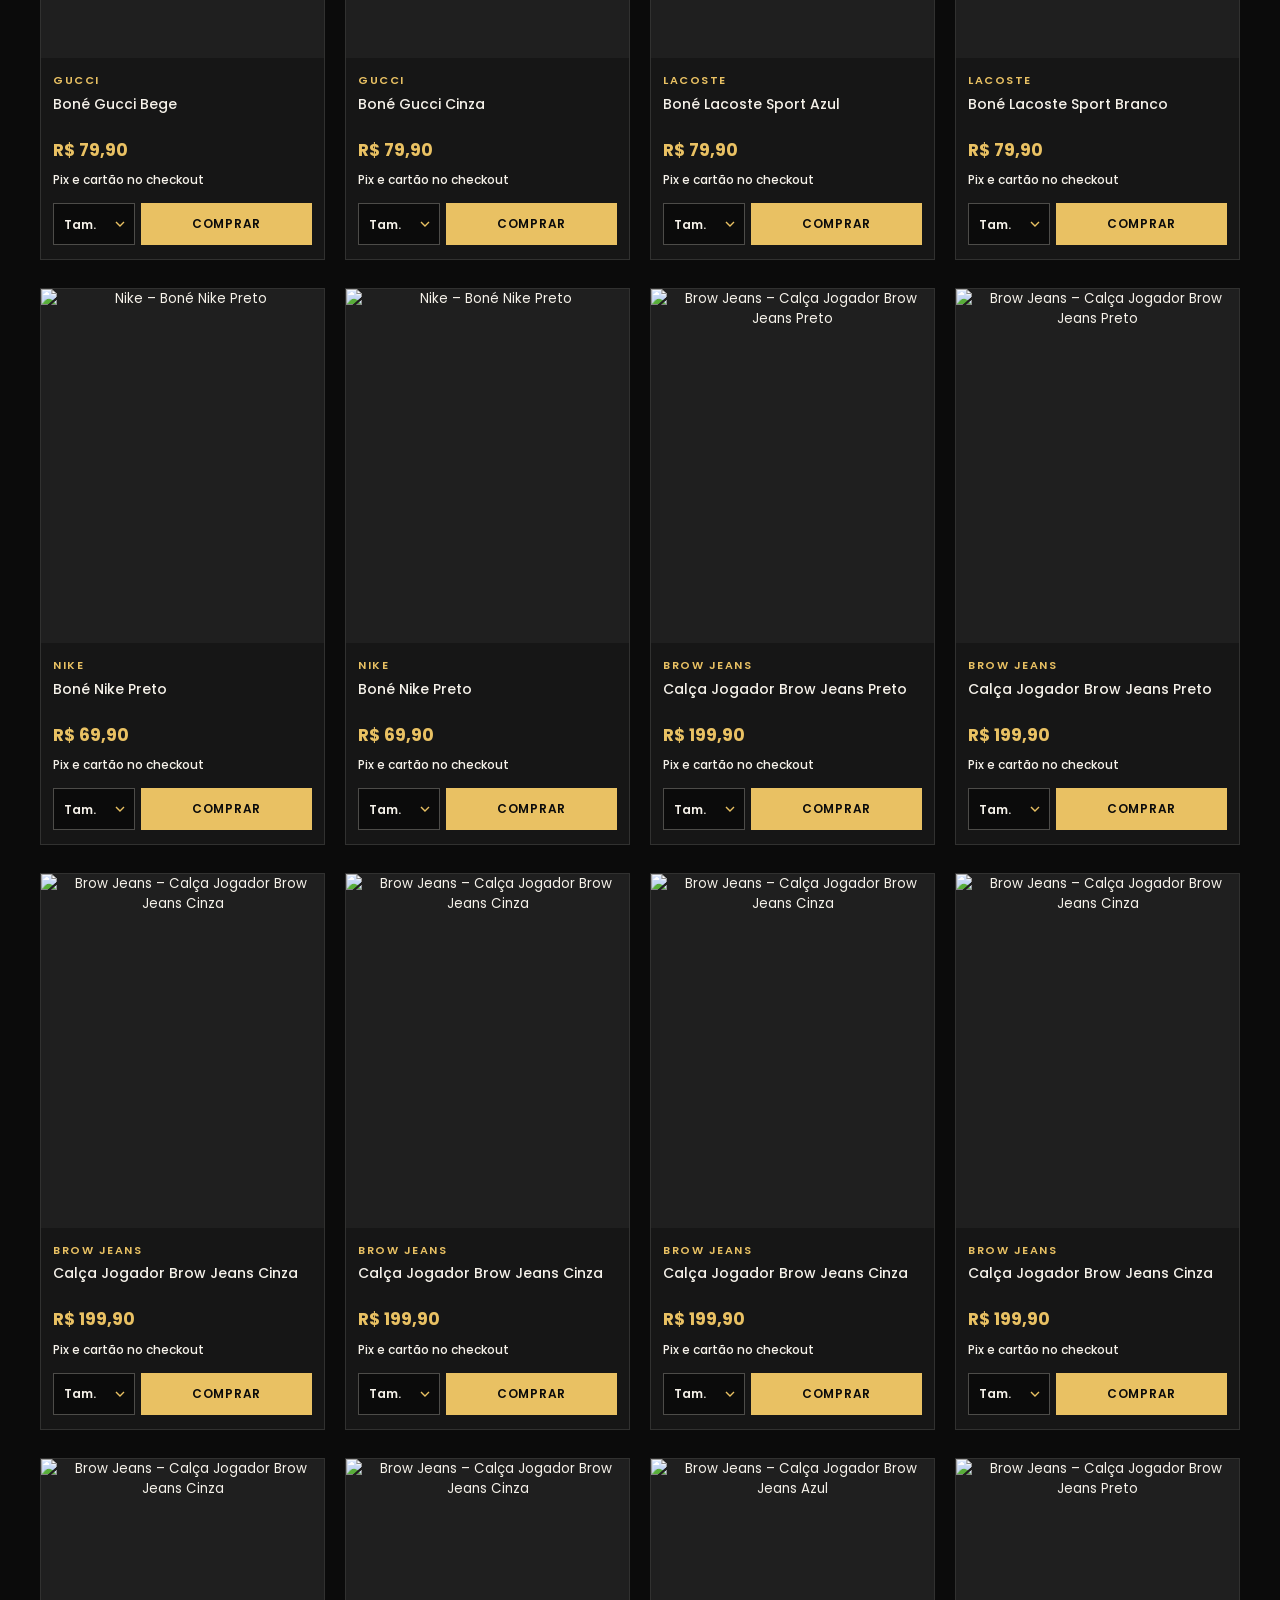
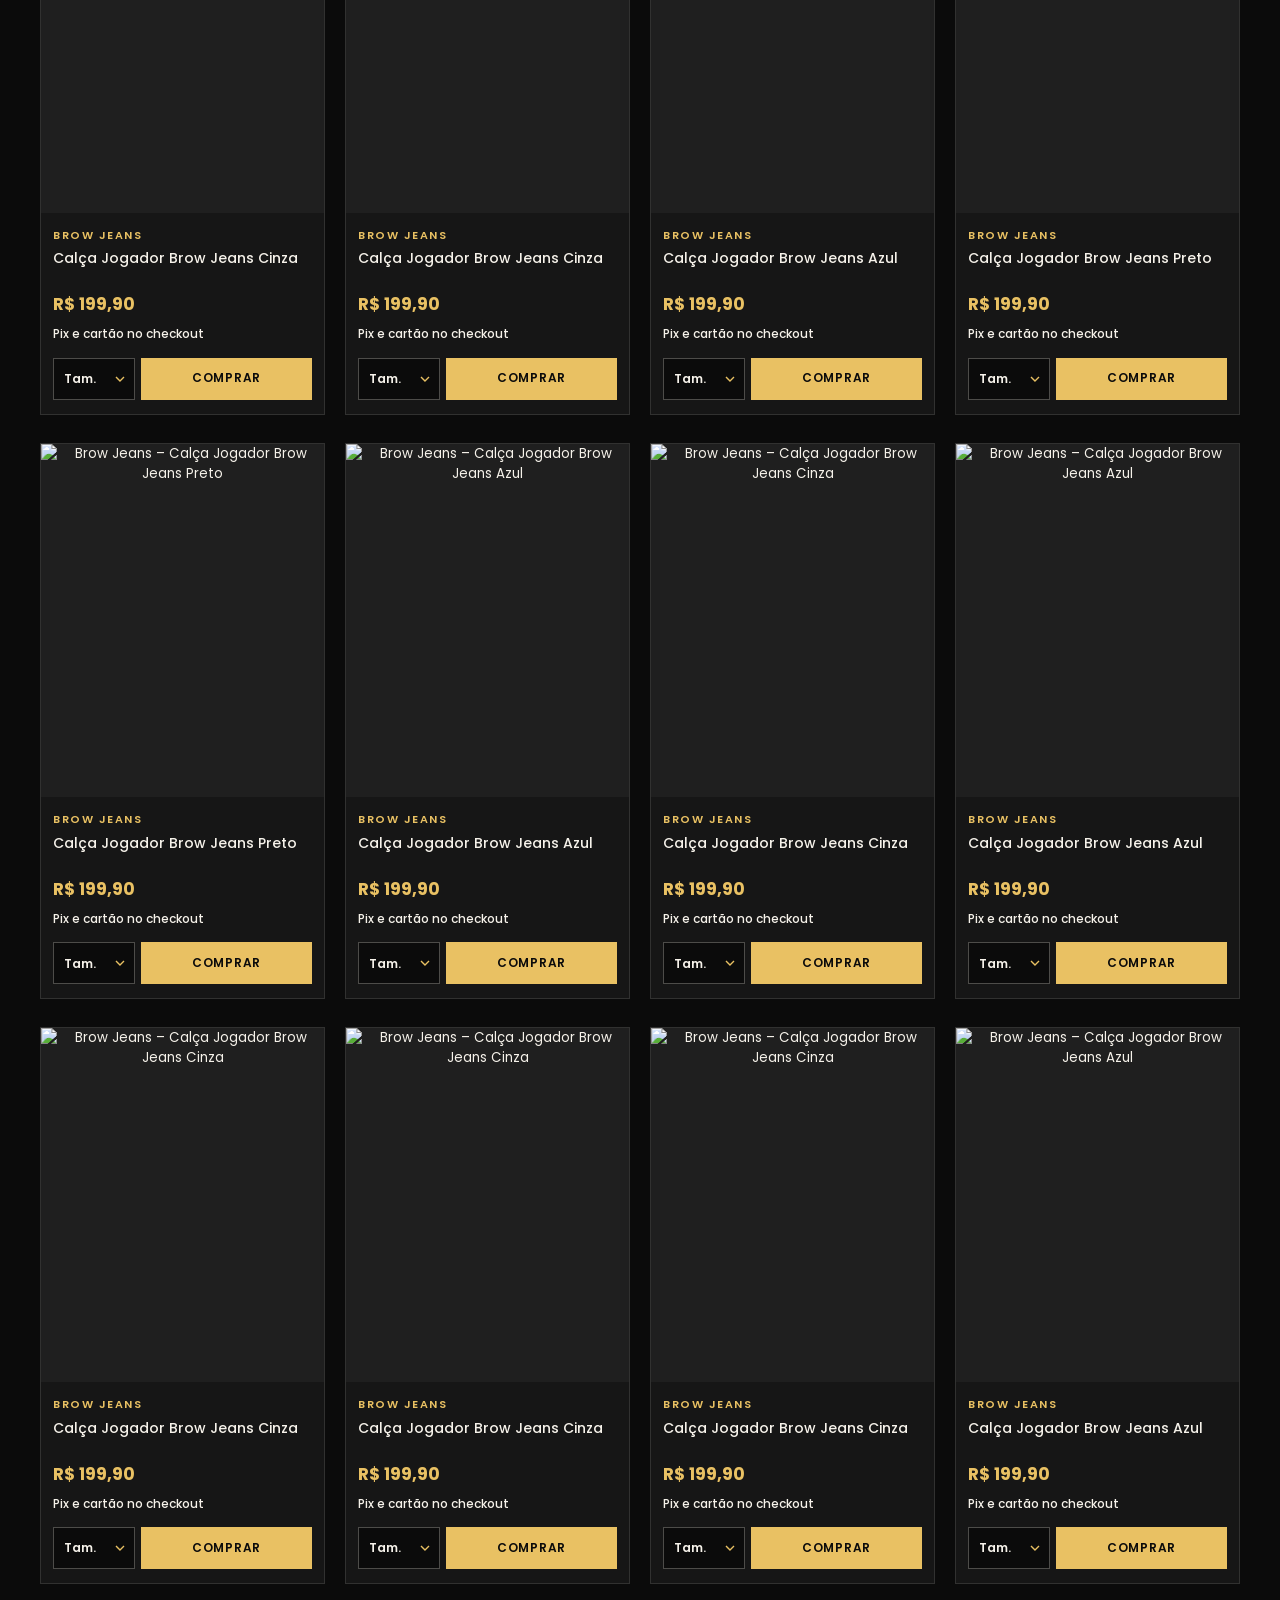
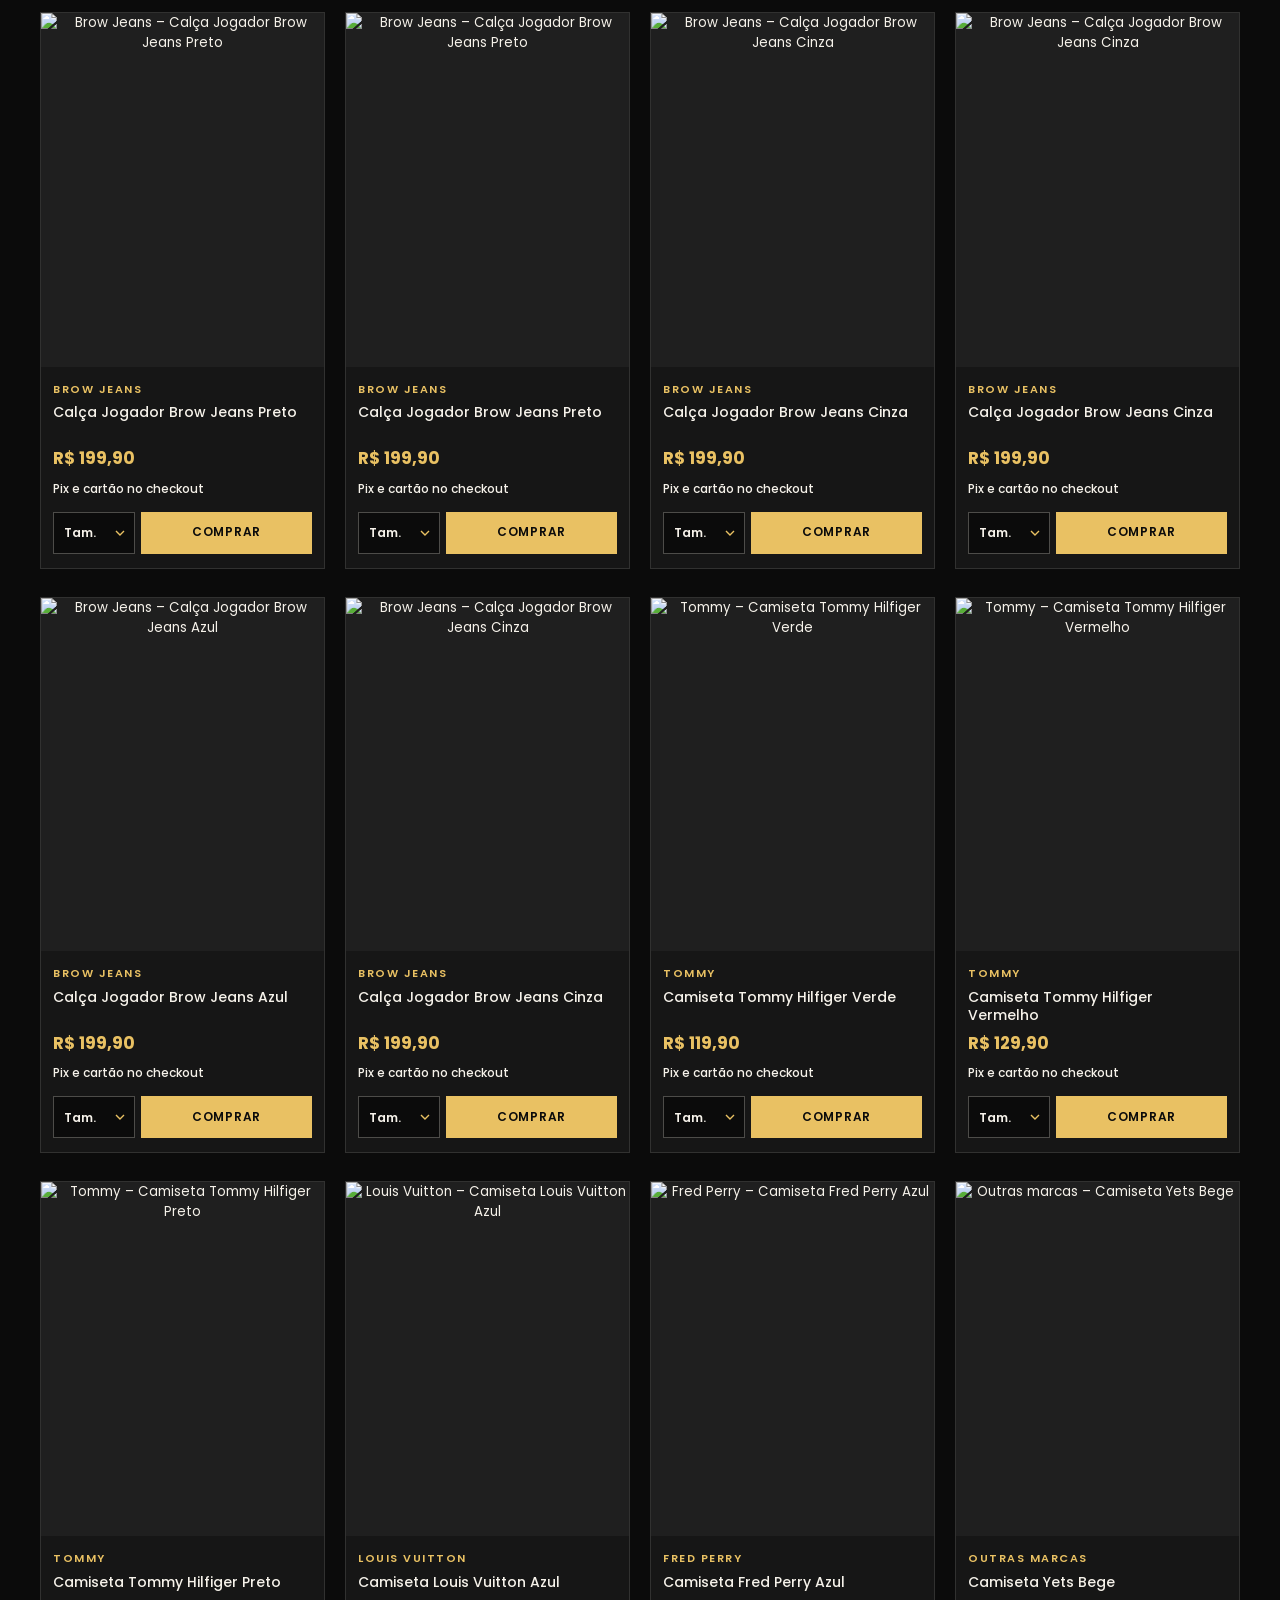
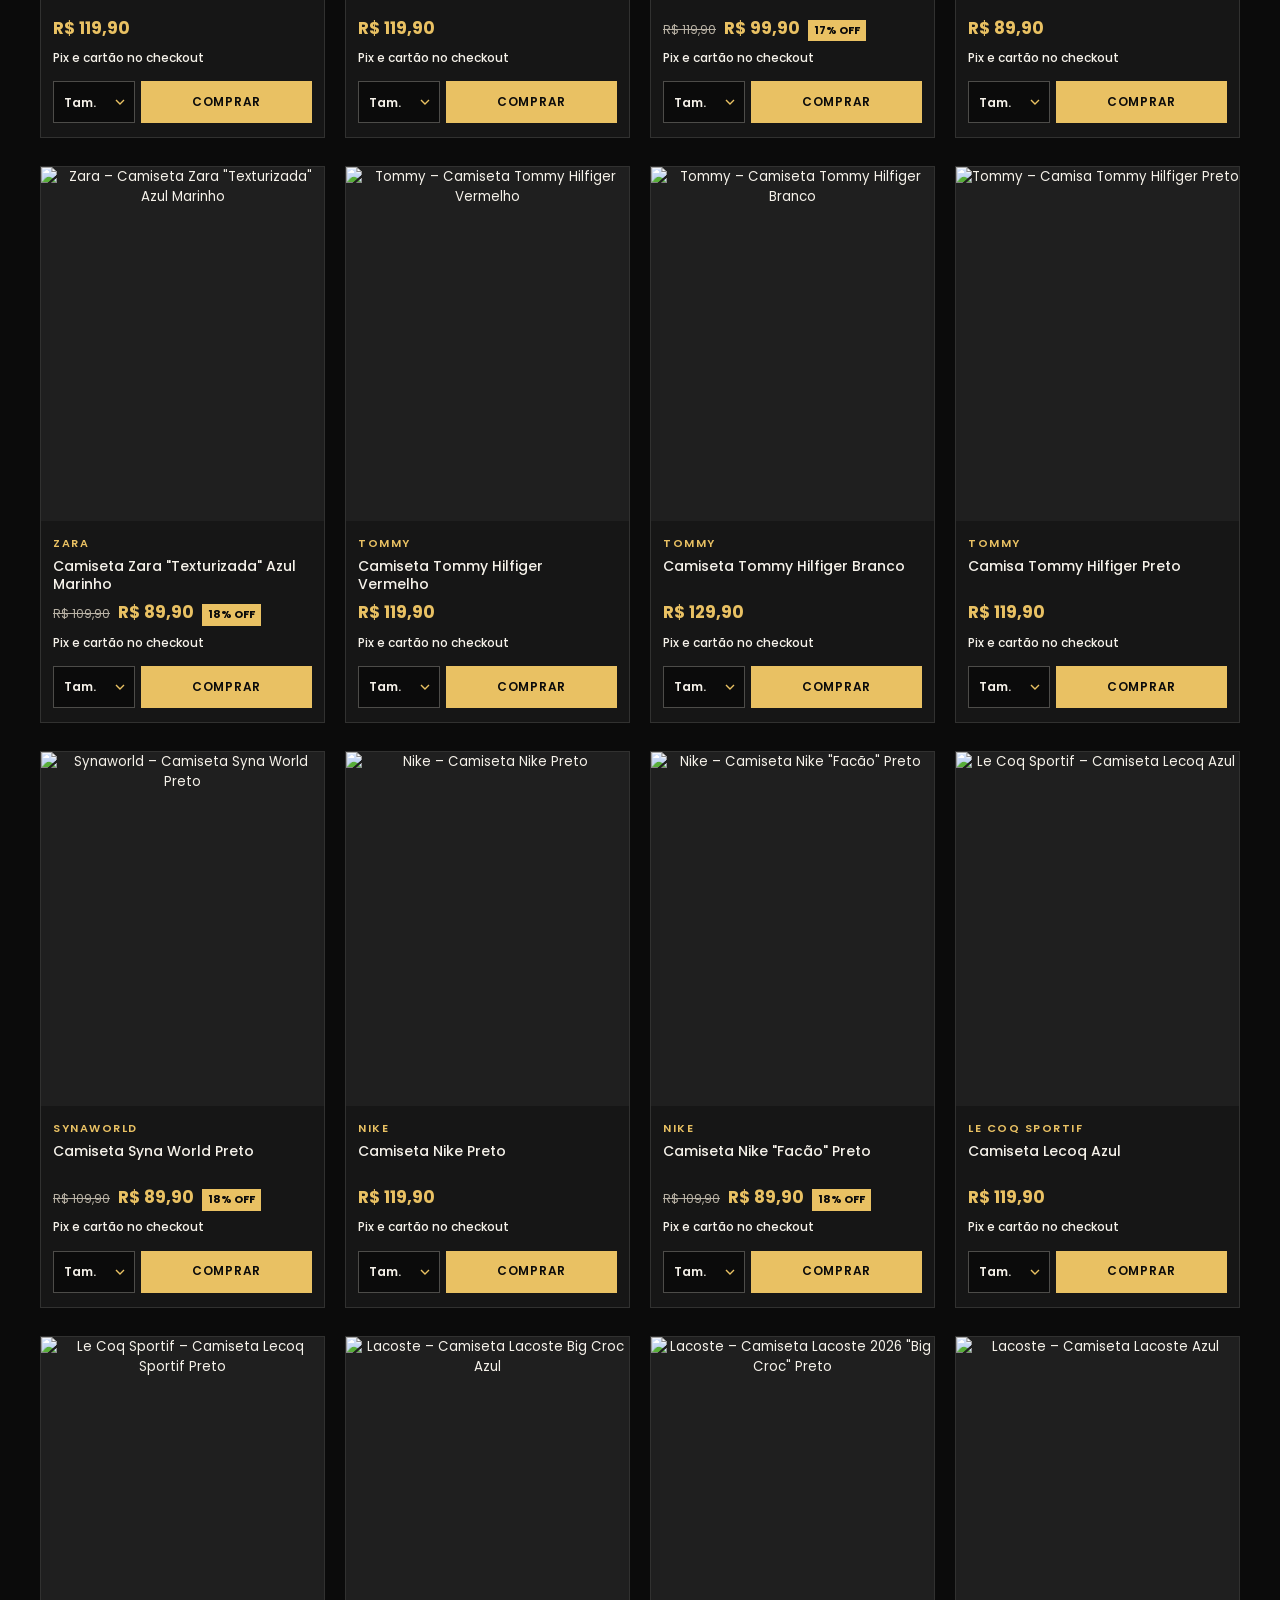
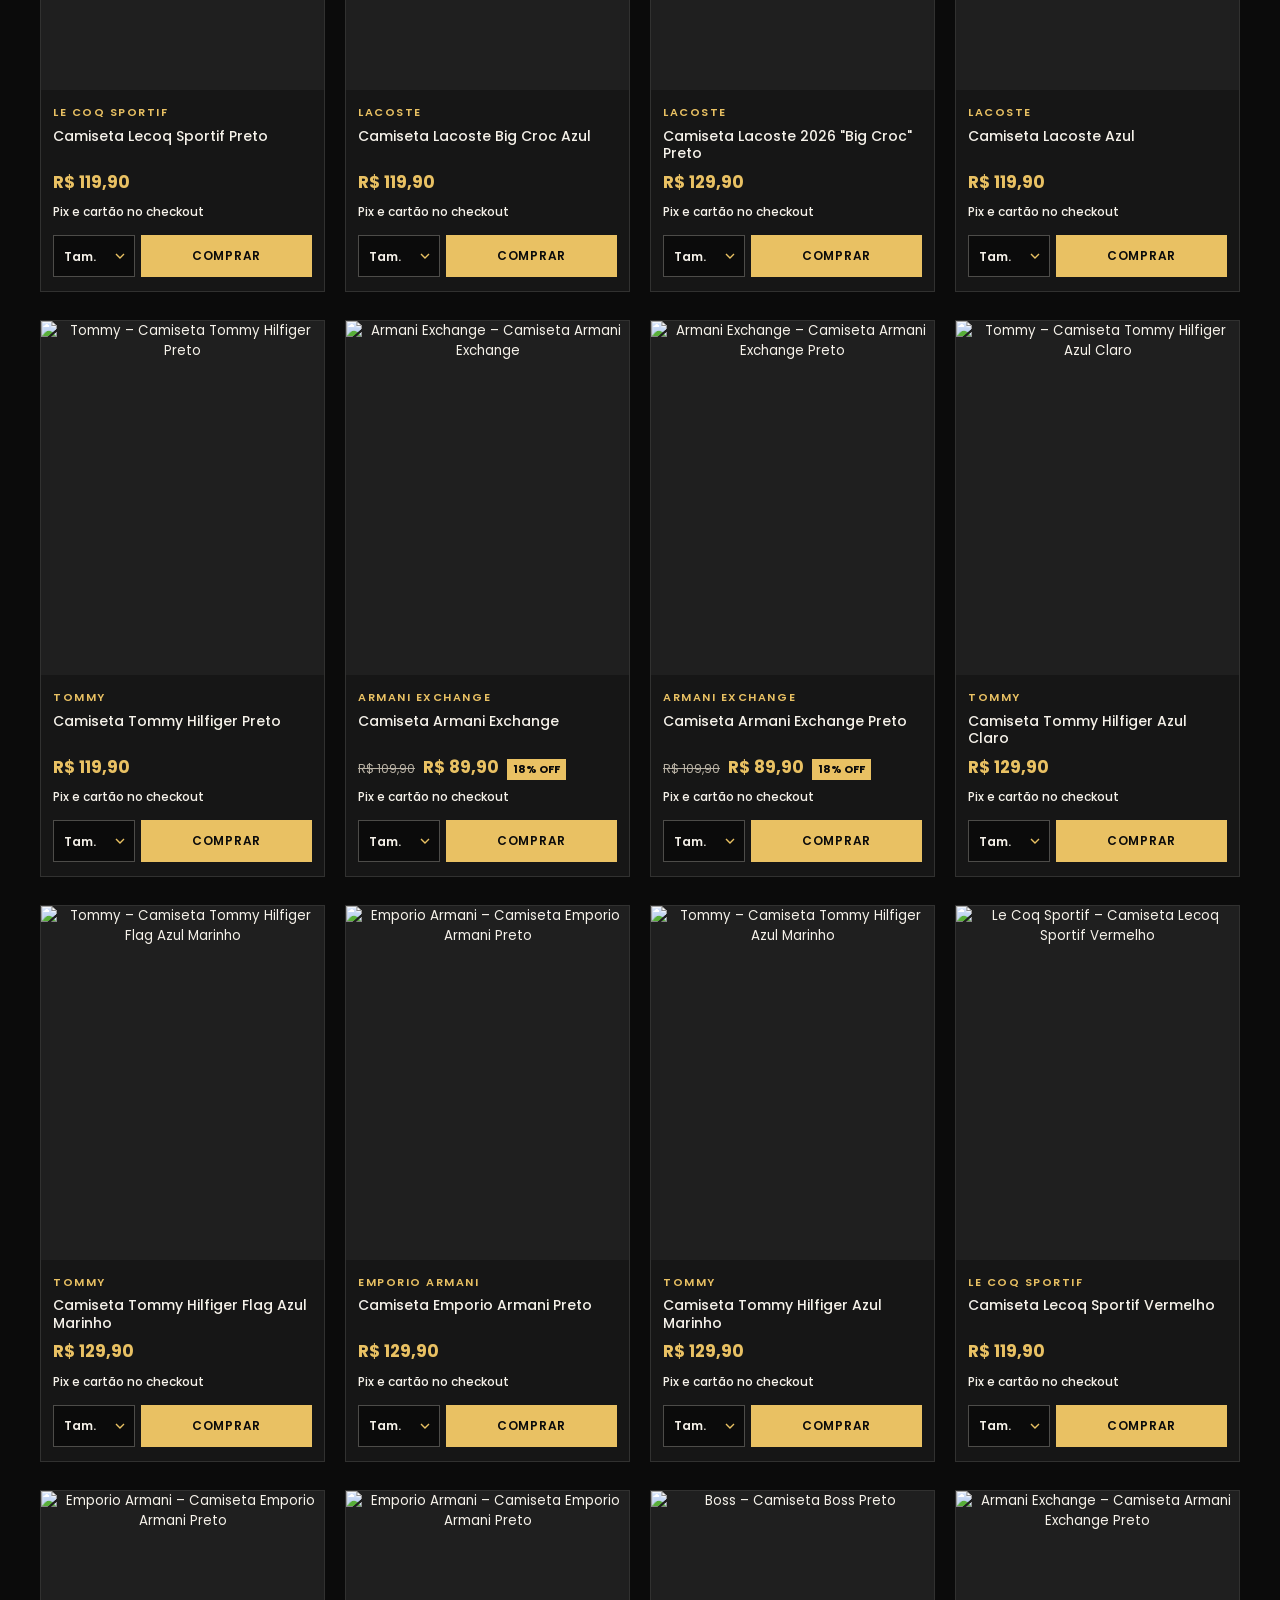
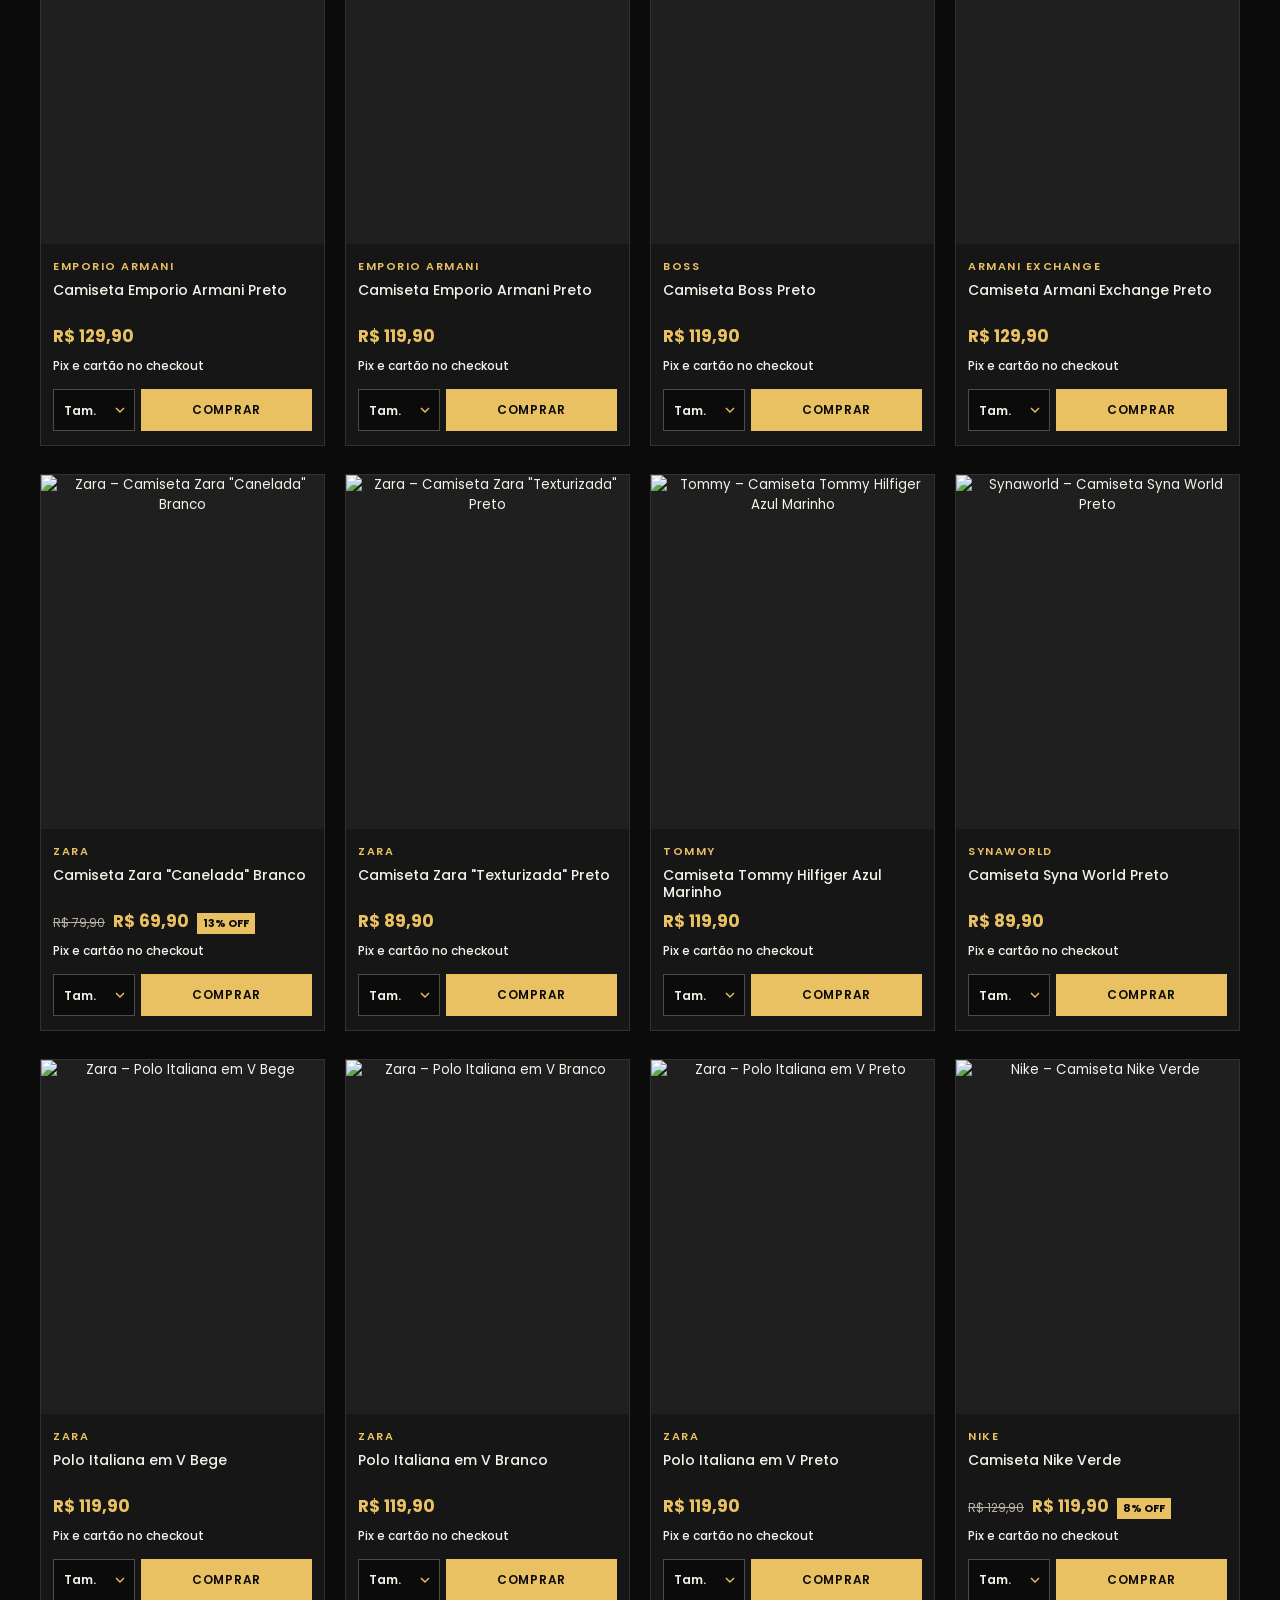
==== commit 7aabbe46: "Estoque por tamanho da Nuvemshop: limita o carrinho, marca esgotado e cai na página do produto sem e" ====
--- a/index.html
+++ b/index.html
@@ -14,7 +14,7 @@
 <link rel="preconnect" href="https://fonts.gstatic.com" crossorigin>
 <link href="https://fonts.googleapis.com/css2?family=Poppins:wght@400;500;600;700&family=Lora:ital,wght@0,500;0,600;1,500&display=swap" rel="stylesheet">
 <link rel="preload" as="image" href="img/banners/frete-gratis-1100.webp" imagesrcset="img/banners/frete-gratis-720.webp 720w, img/banners/frete-gratis-1100.webp 1100w, img/banners/frete-gratis-1774.webp 1774w" imagesizes="(min-width: 1600px) 1600px, 100vw">
-<link rel="stylesheet" href="style.css?v=20261029c">
+<link rel="stylesheet" href="style.css?v=20261030a">
 </head>
 <body>
 
@@ -317,10 +317,10 @@
 
 <div class="toast" id="toast" role="status"></div>
 
-<script src="config.js?v=20261029c"></script>
-<script src="catalogo.js?v=20261029c"></script>
-<script src="products.js?v=20261029c"></script>
-<script src="prices.js?v=20261029c"></script>
-<script src="script.js?v=20261029c"></script>
+<script src="config.js?v=20261030a"></script>
+<script src="catalogo.js?v=20261030a"></script>
+<script src="products.js?v=20261030a"></script>
+<script src="prices.js?v=20261030a"></script>
+<script src="script.js?v=20261030a"></script>
 </body>
 </html>
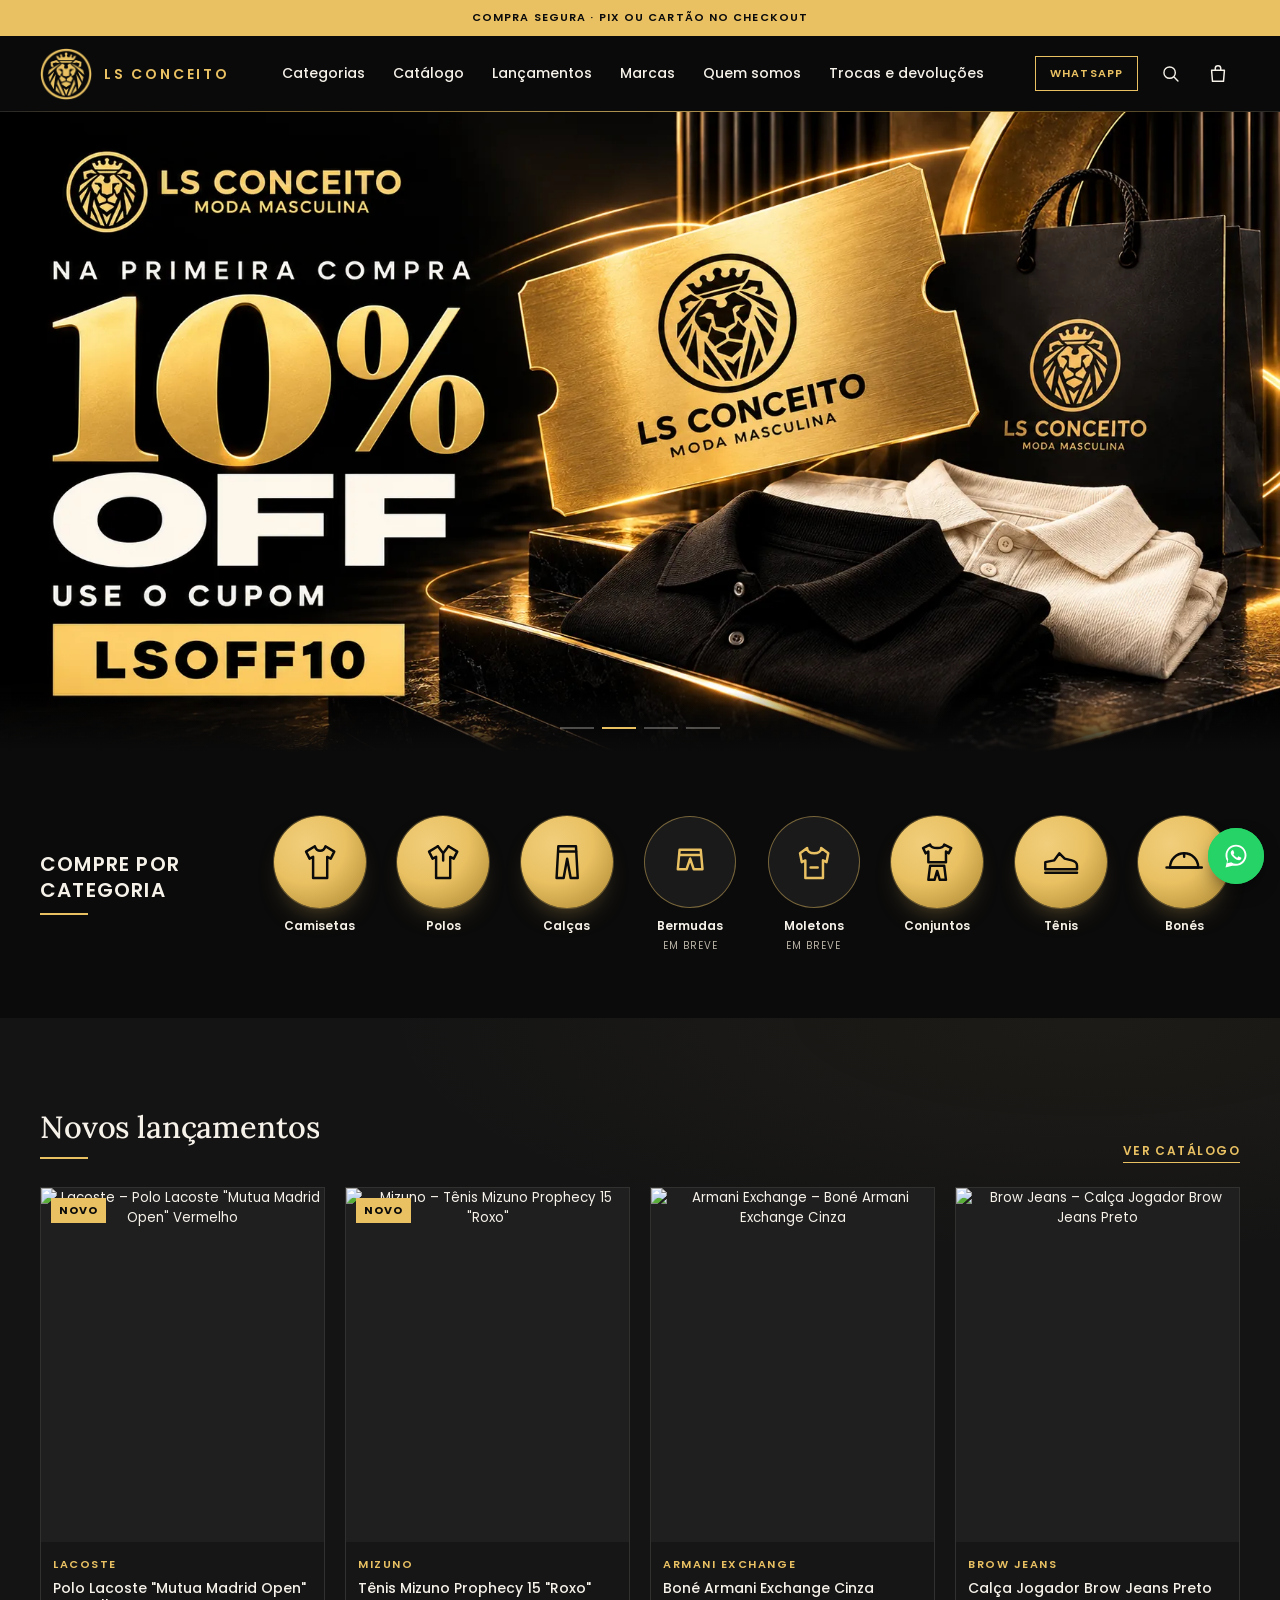
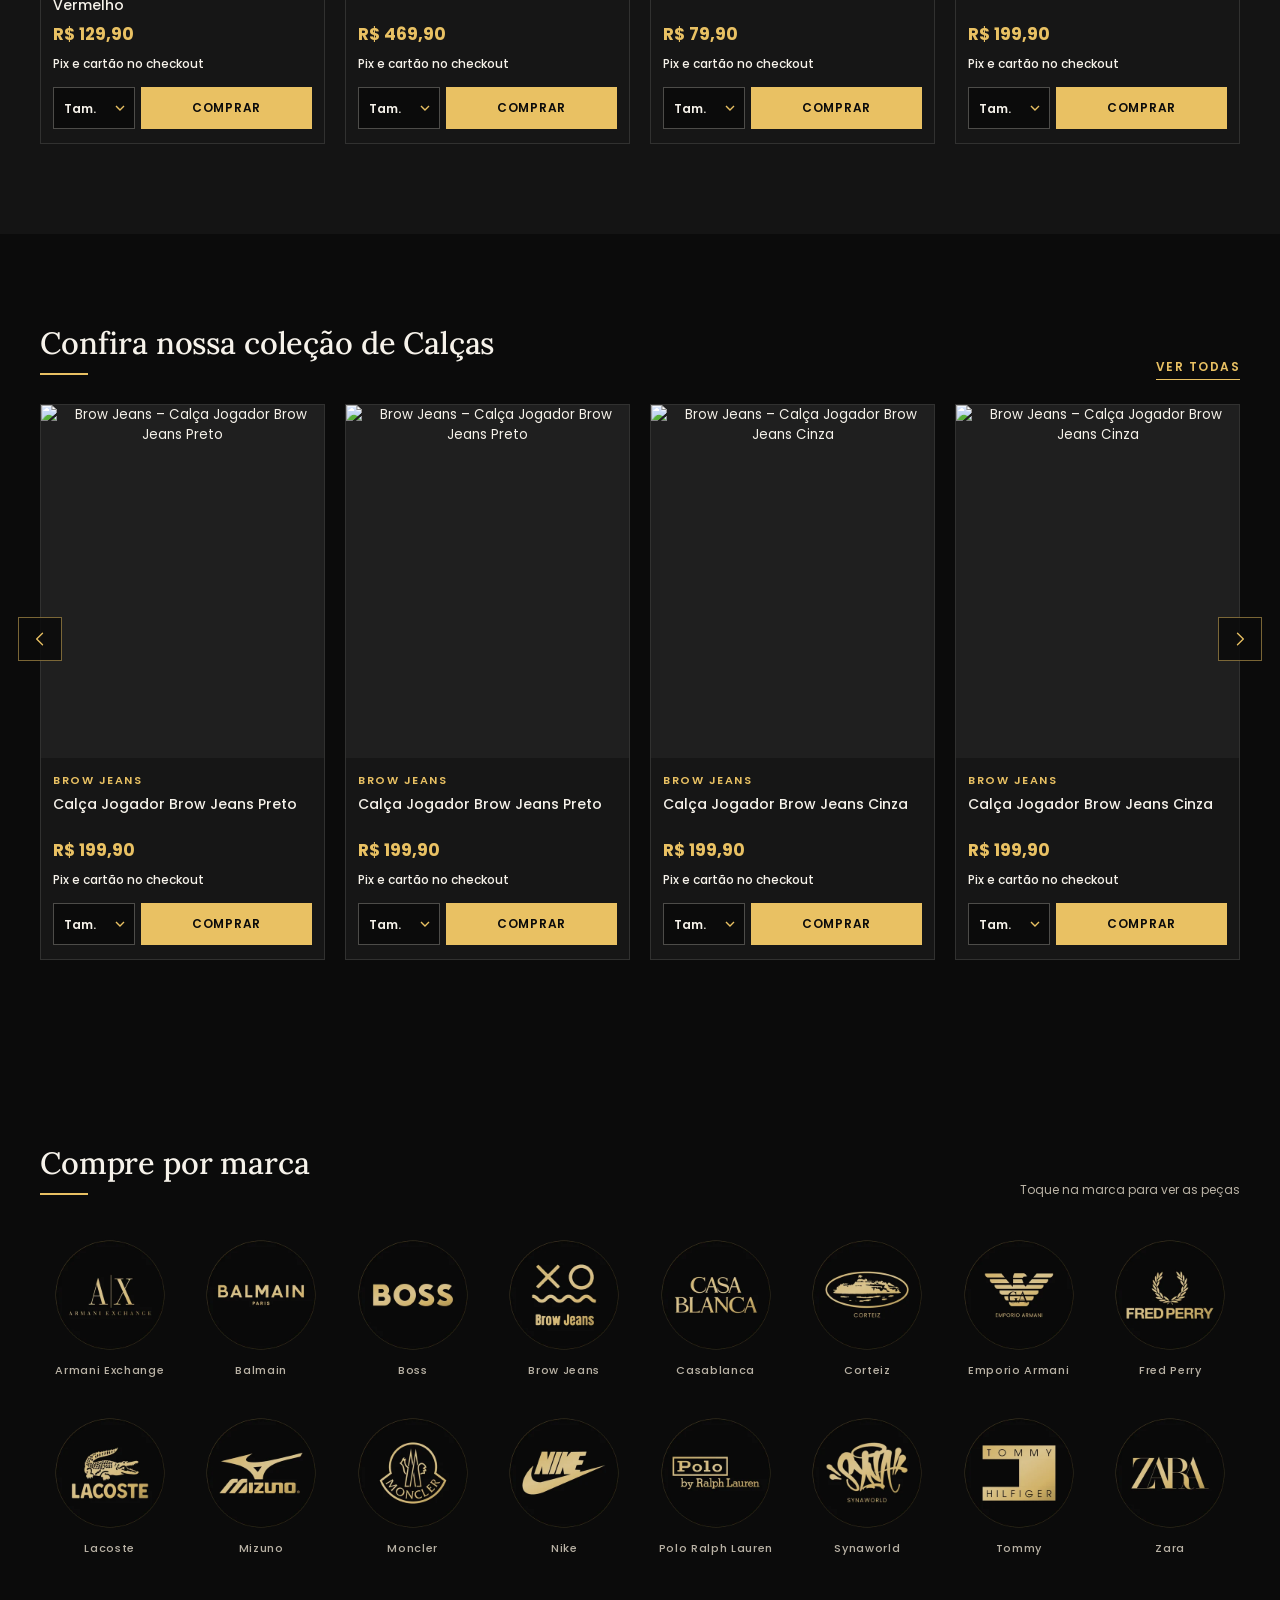
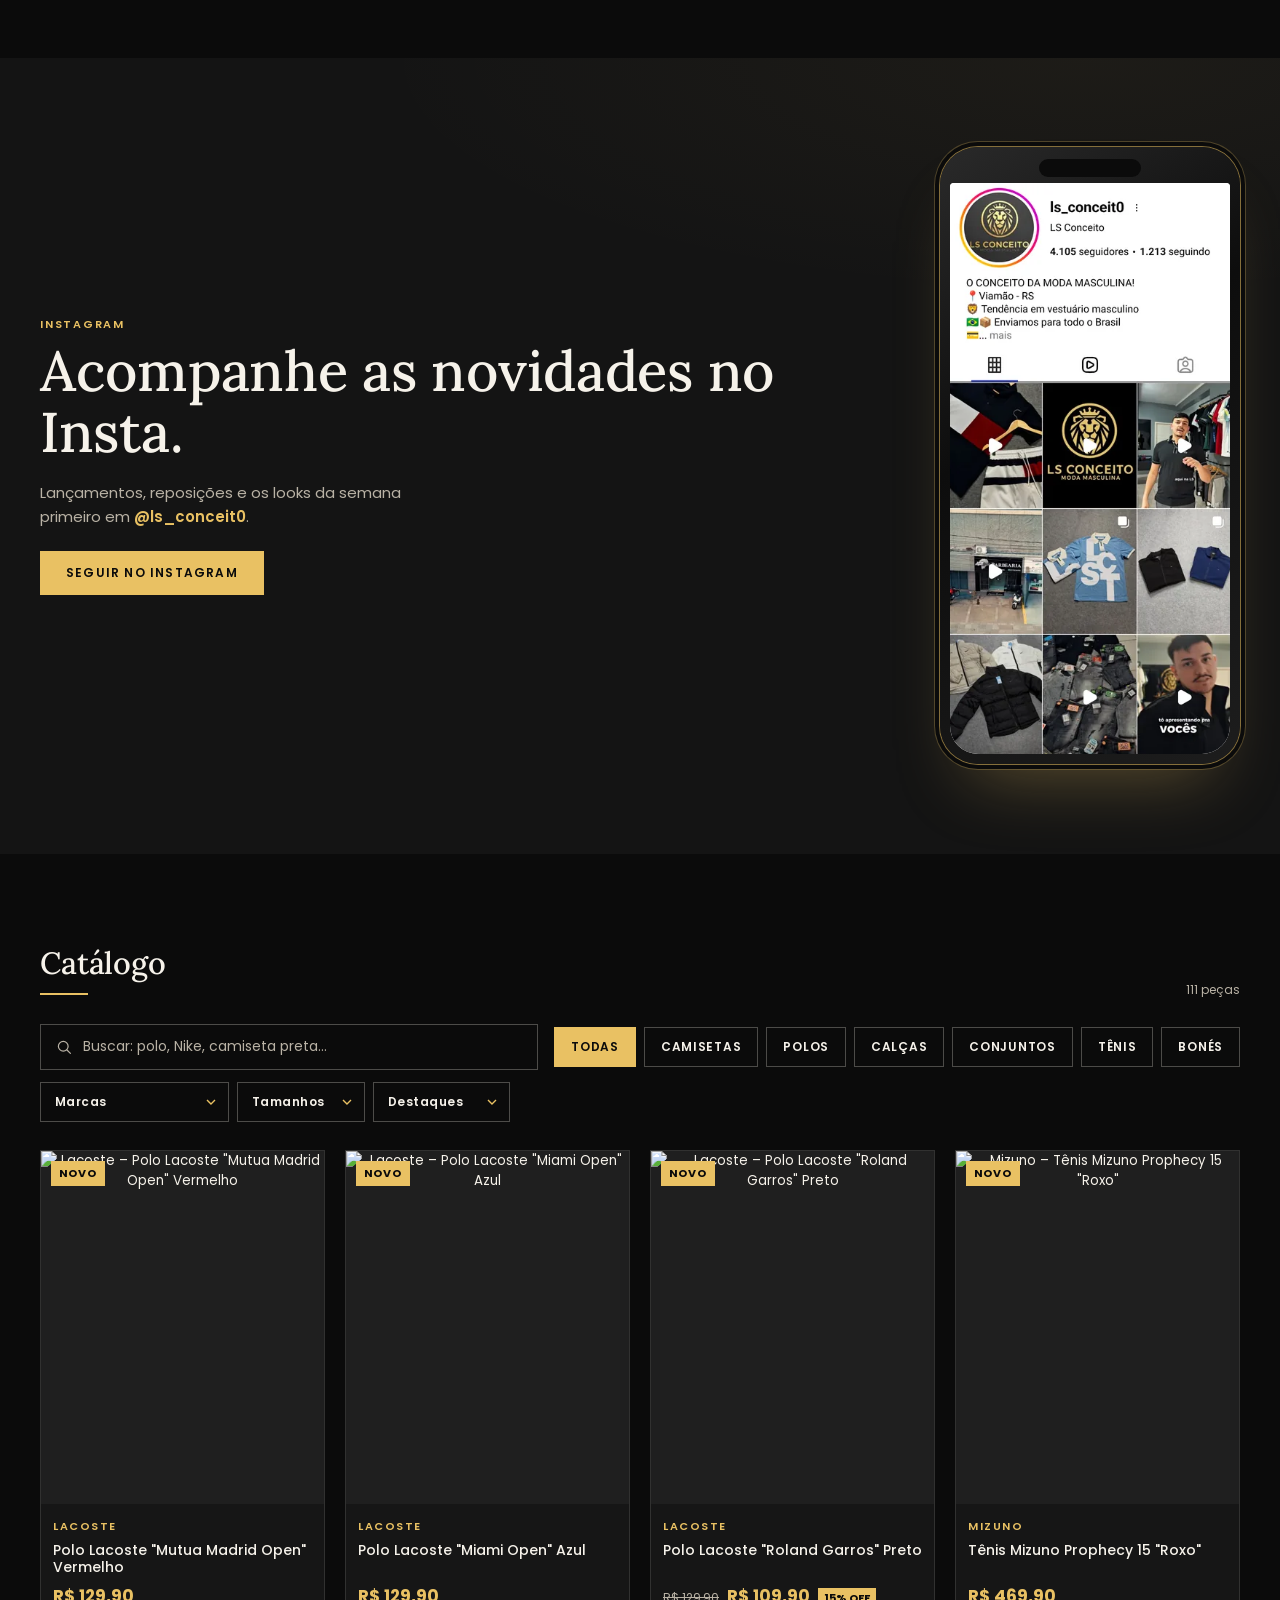
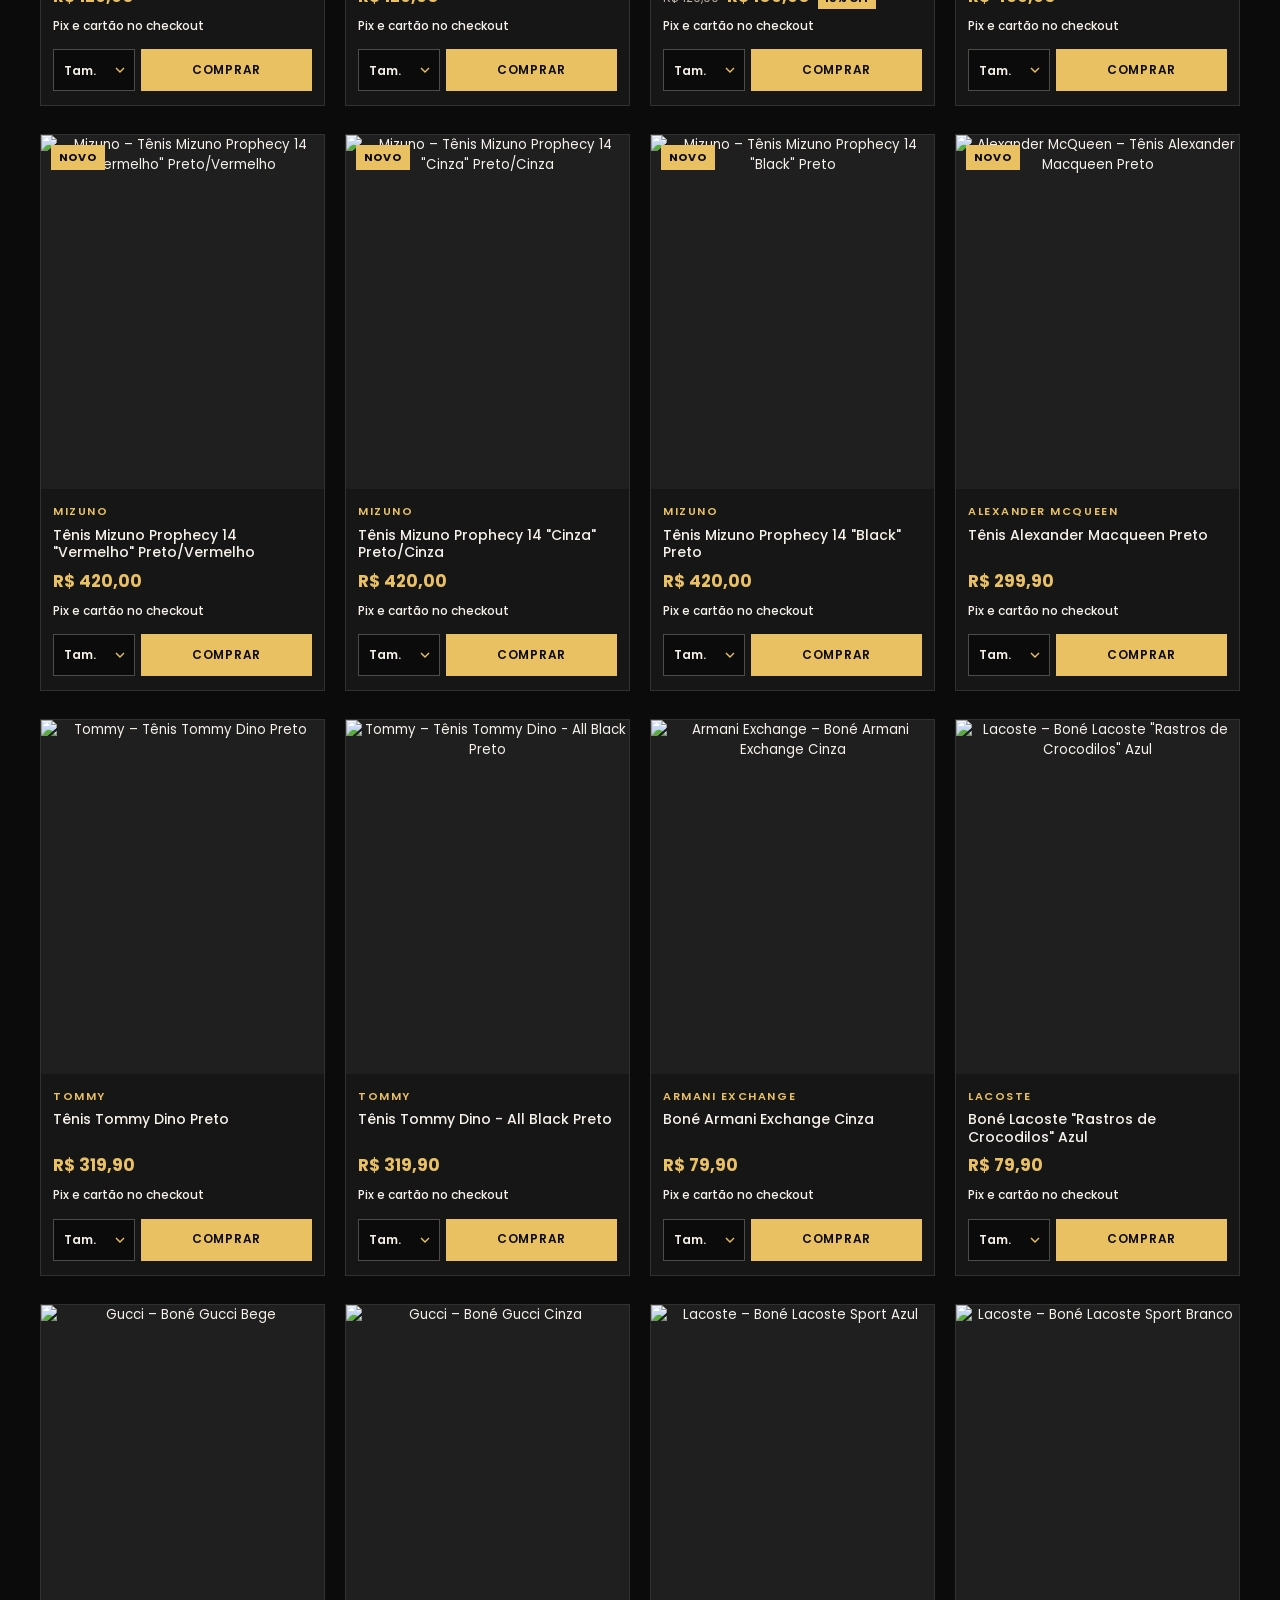
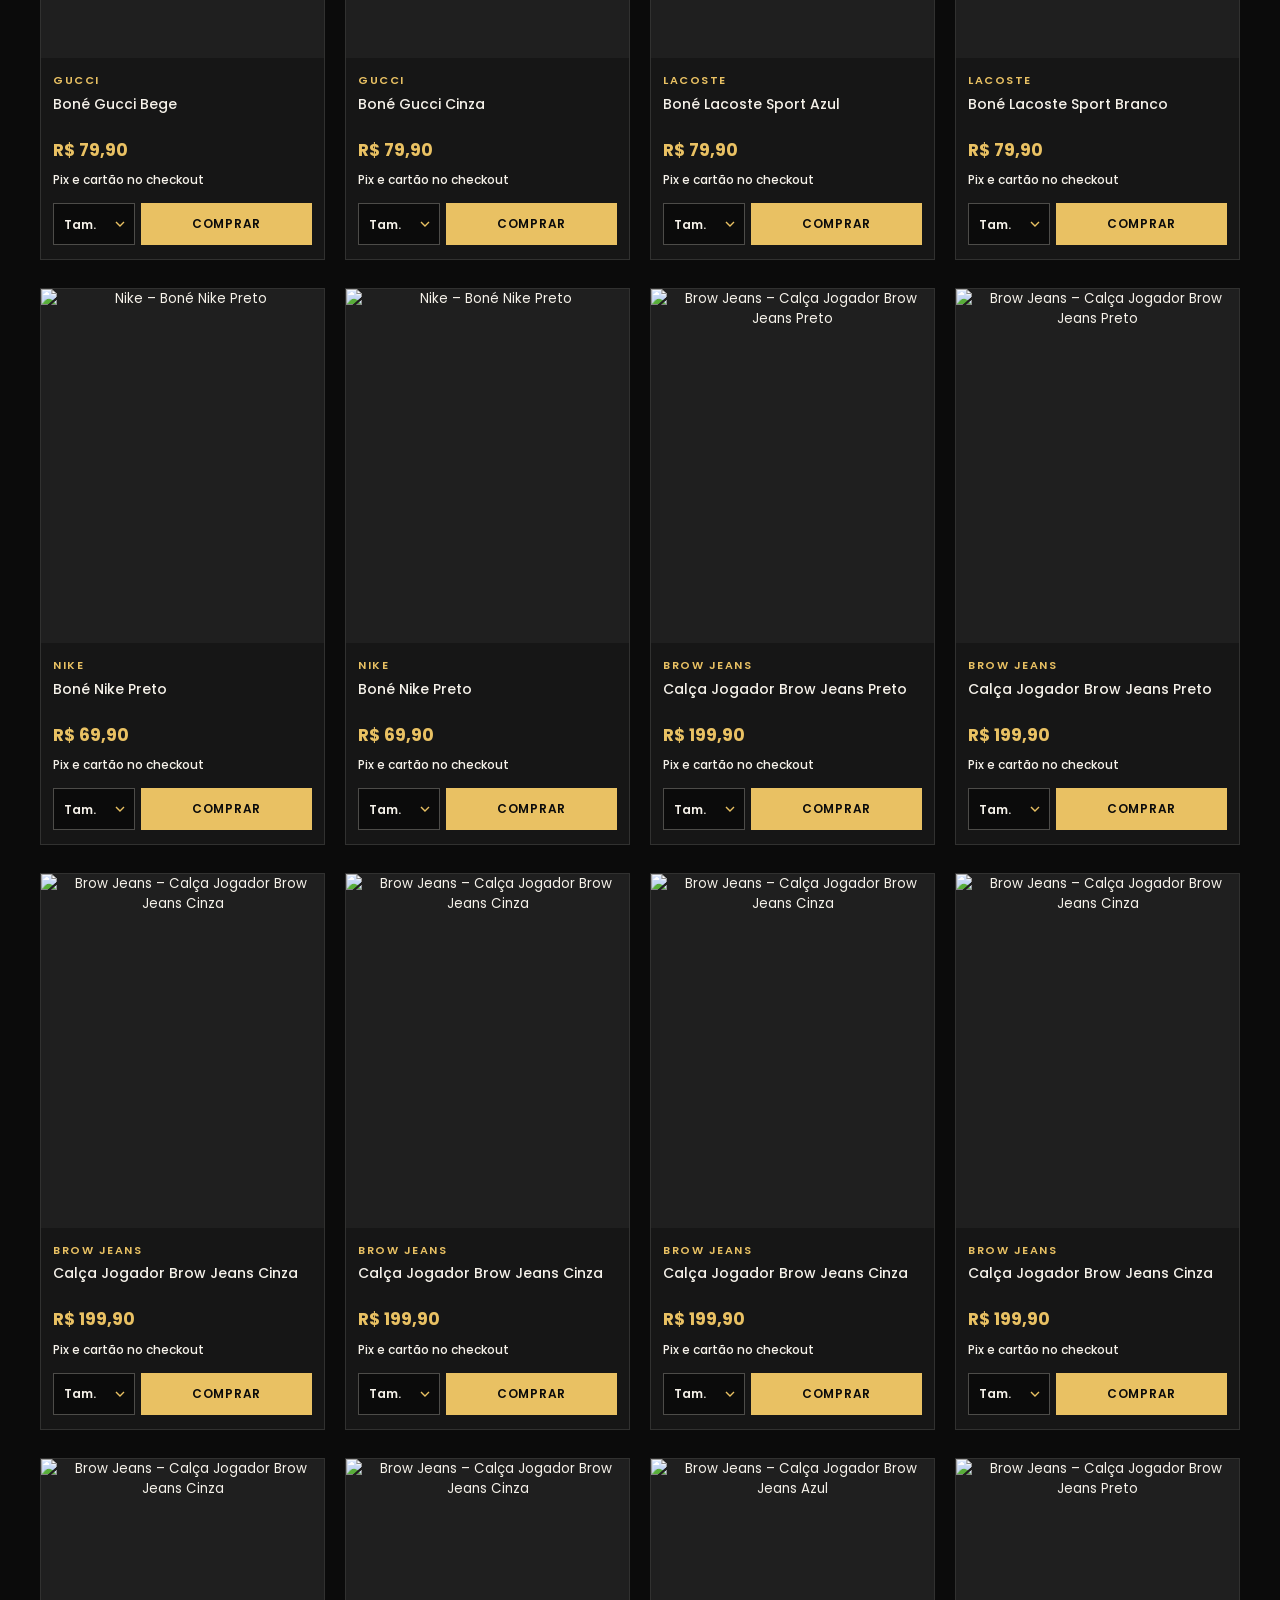
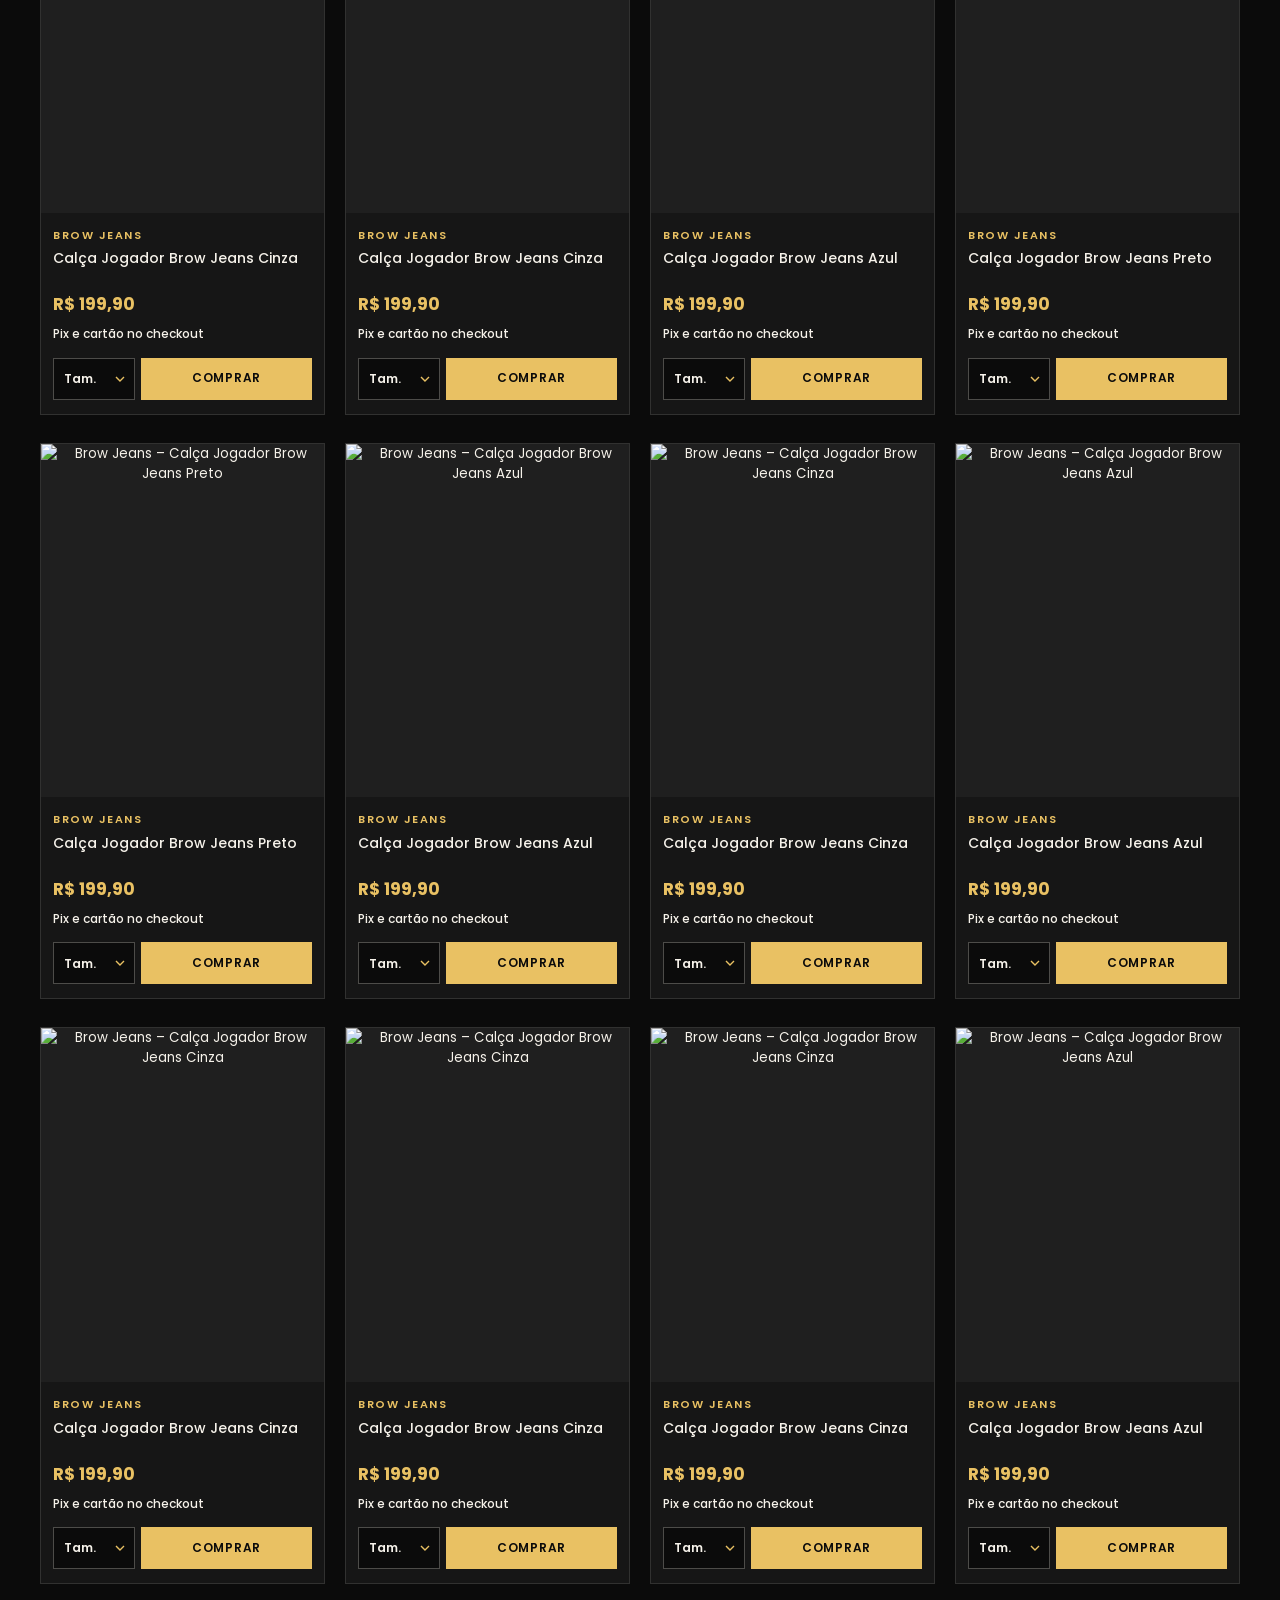
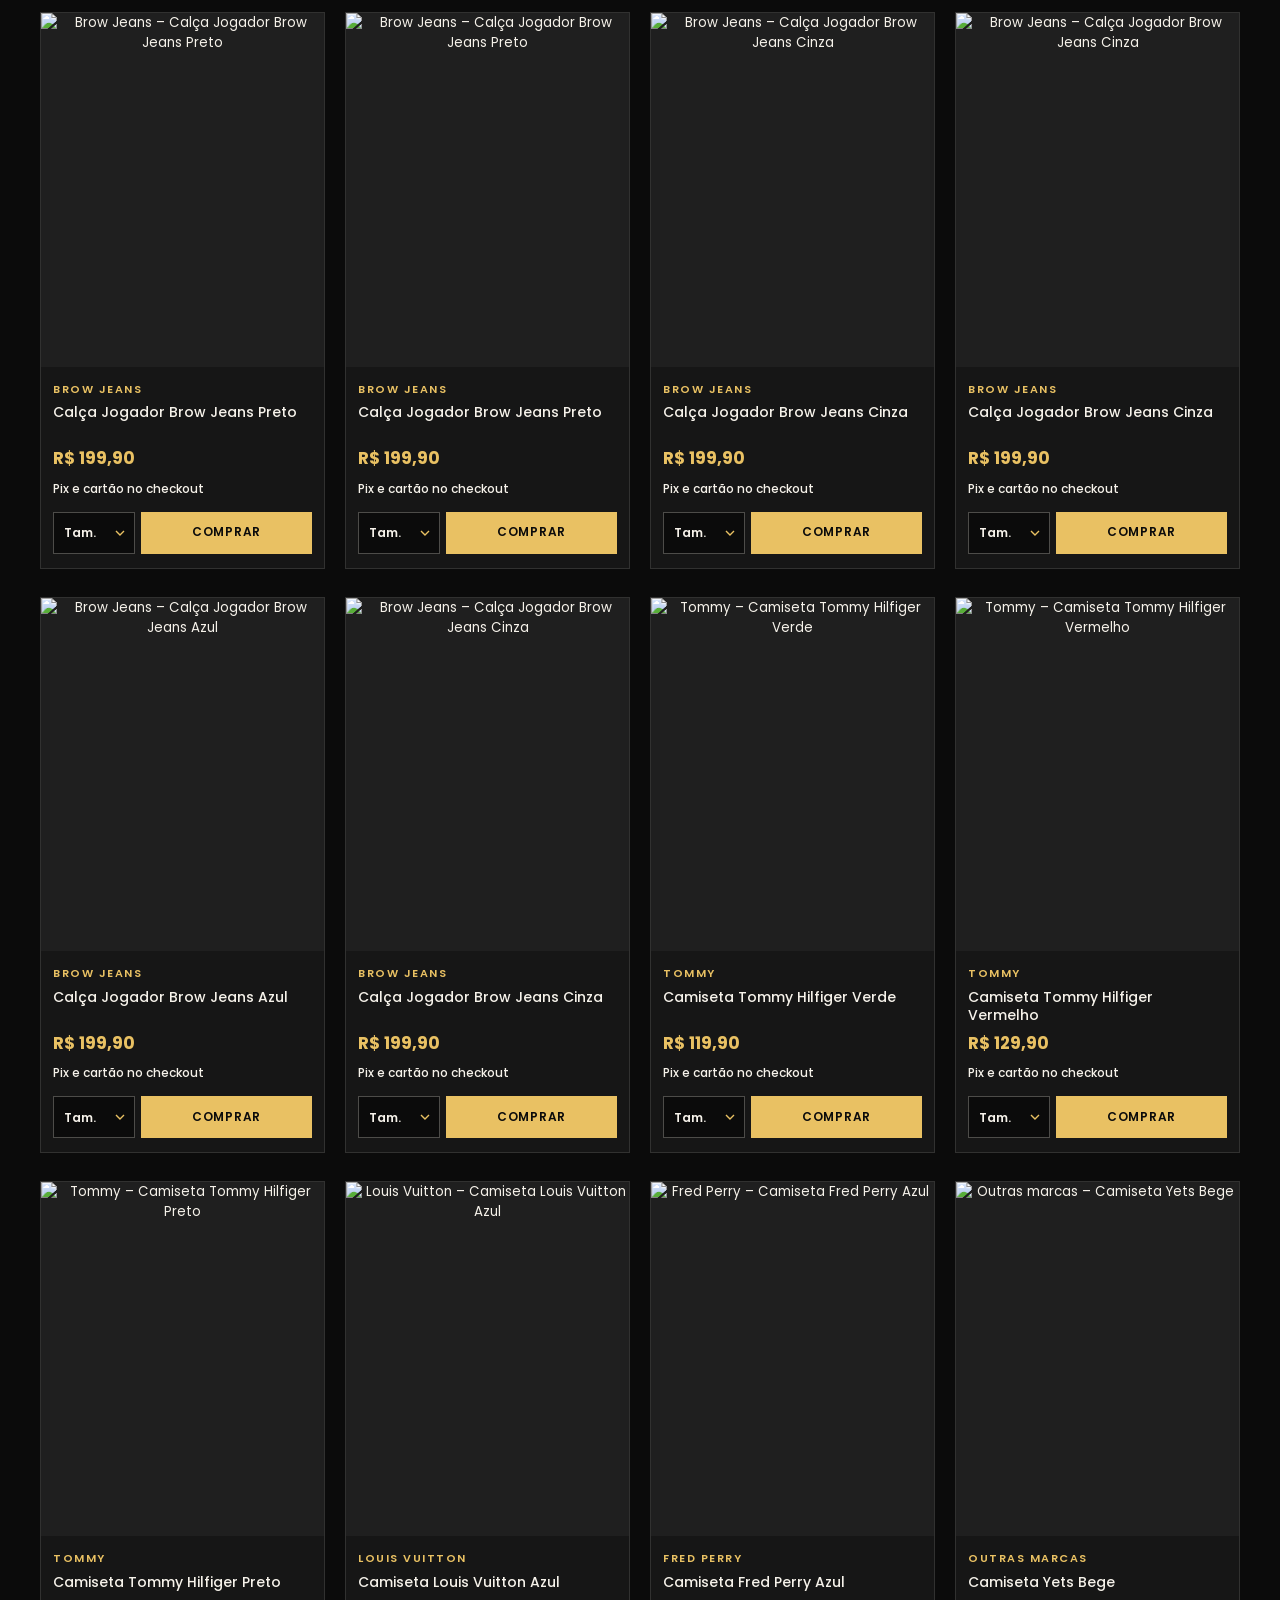
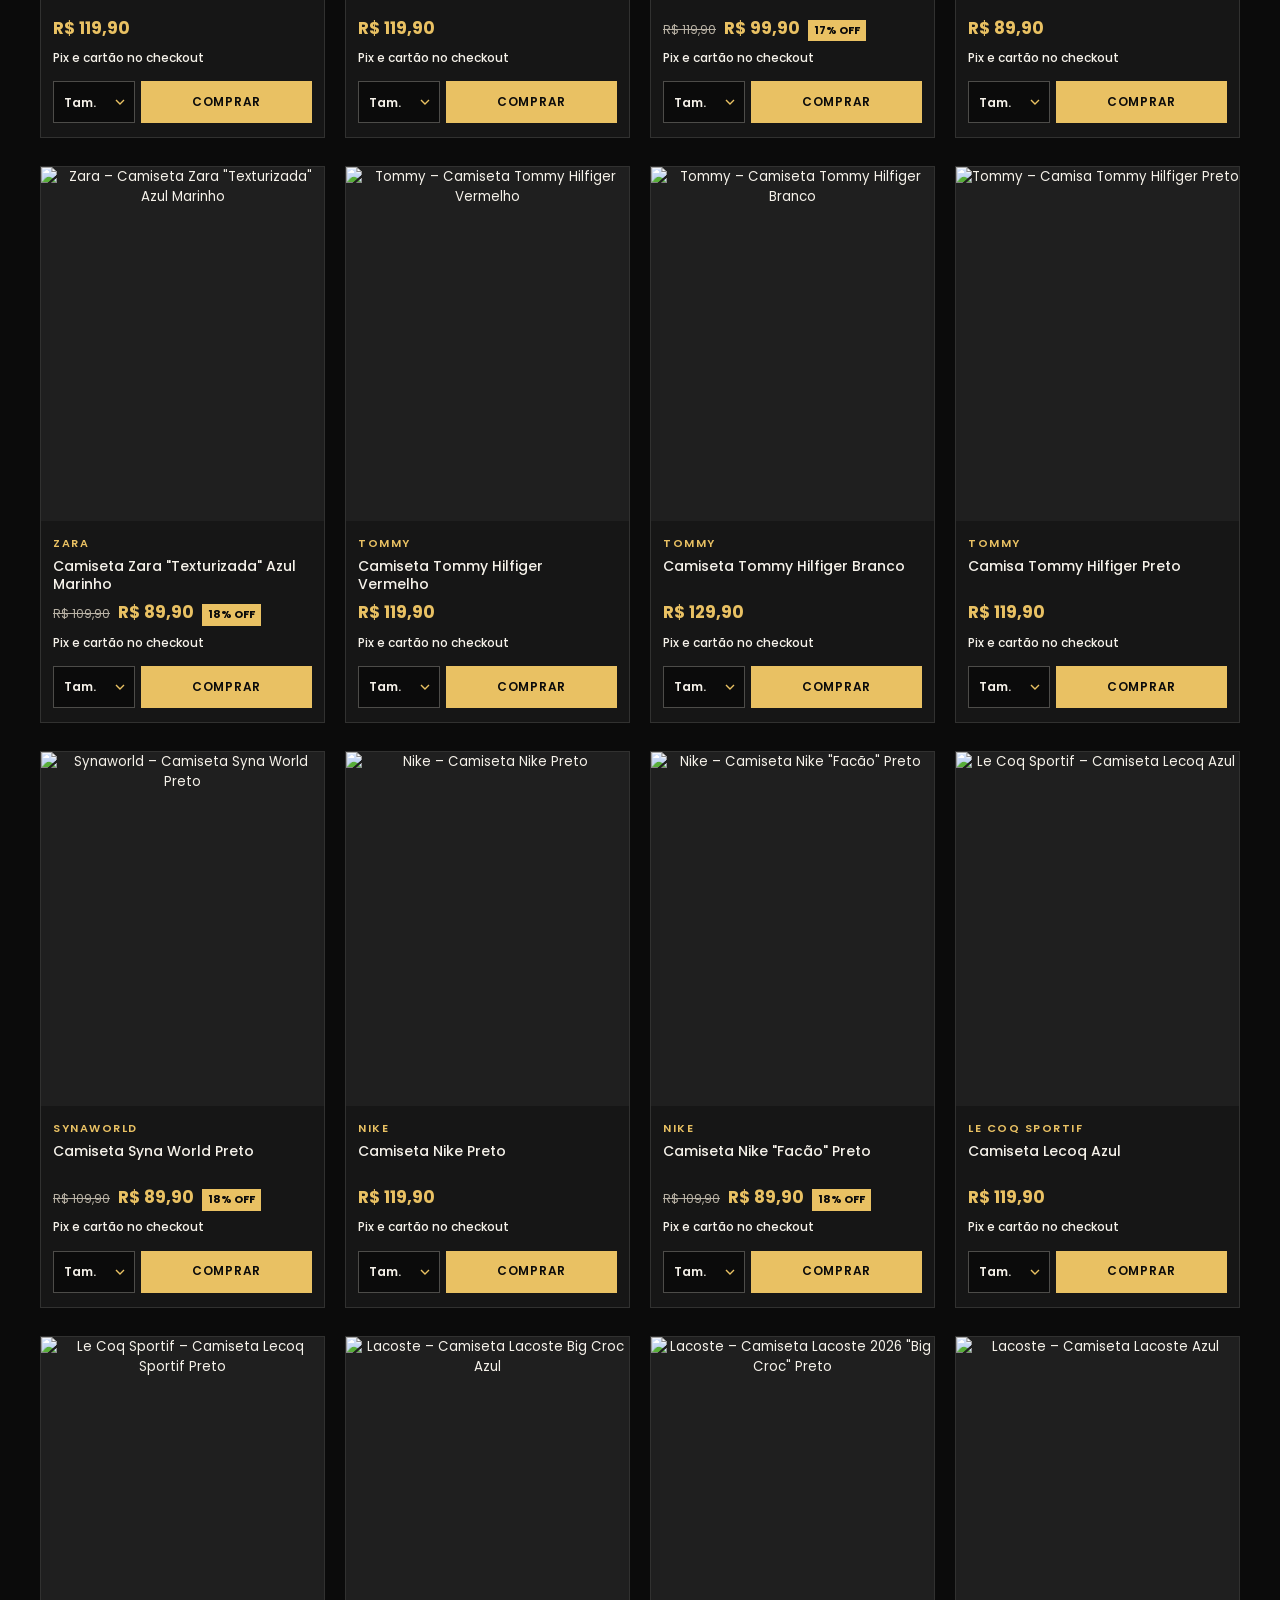
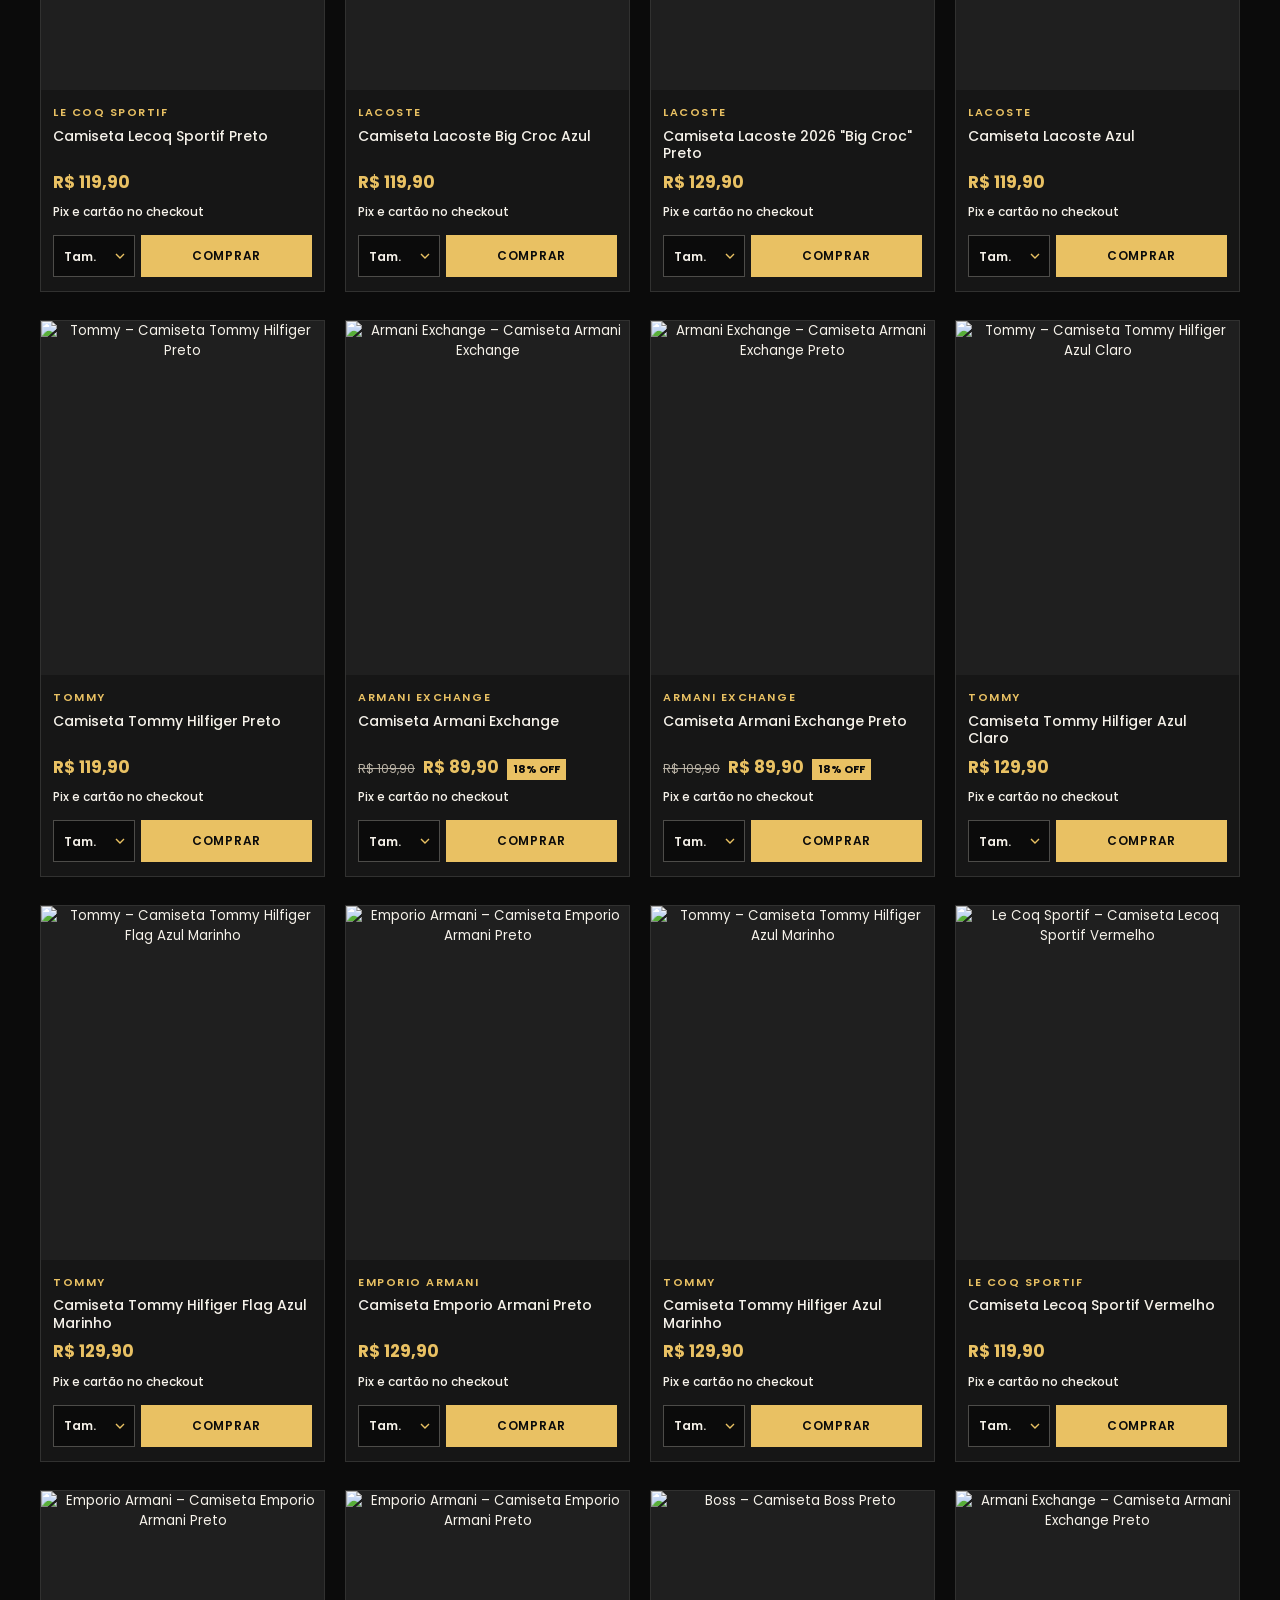
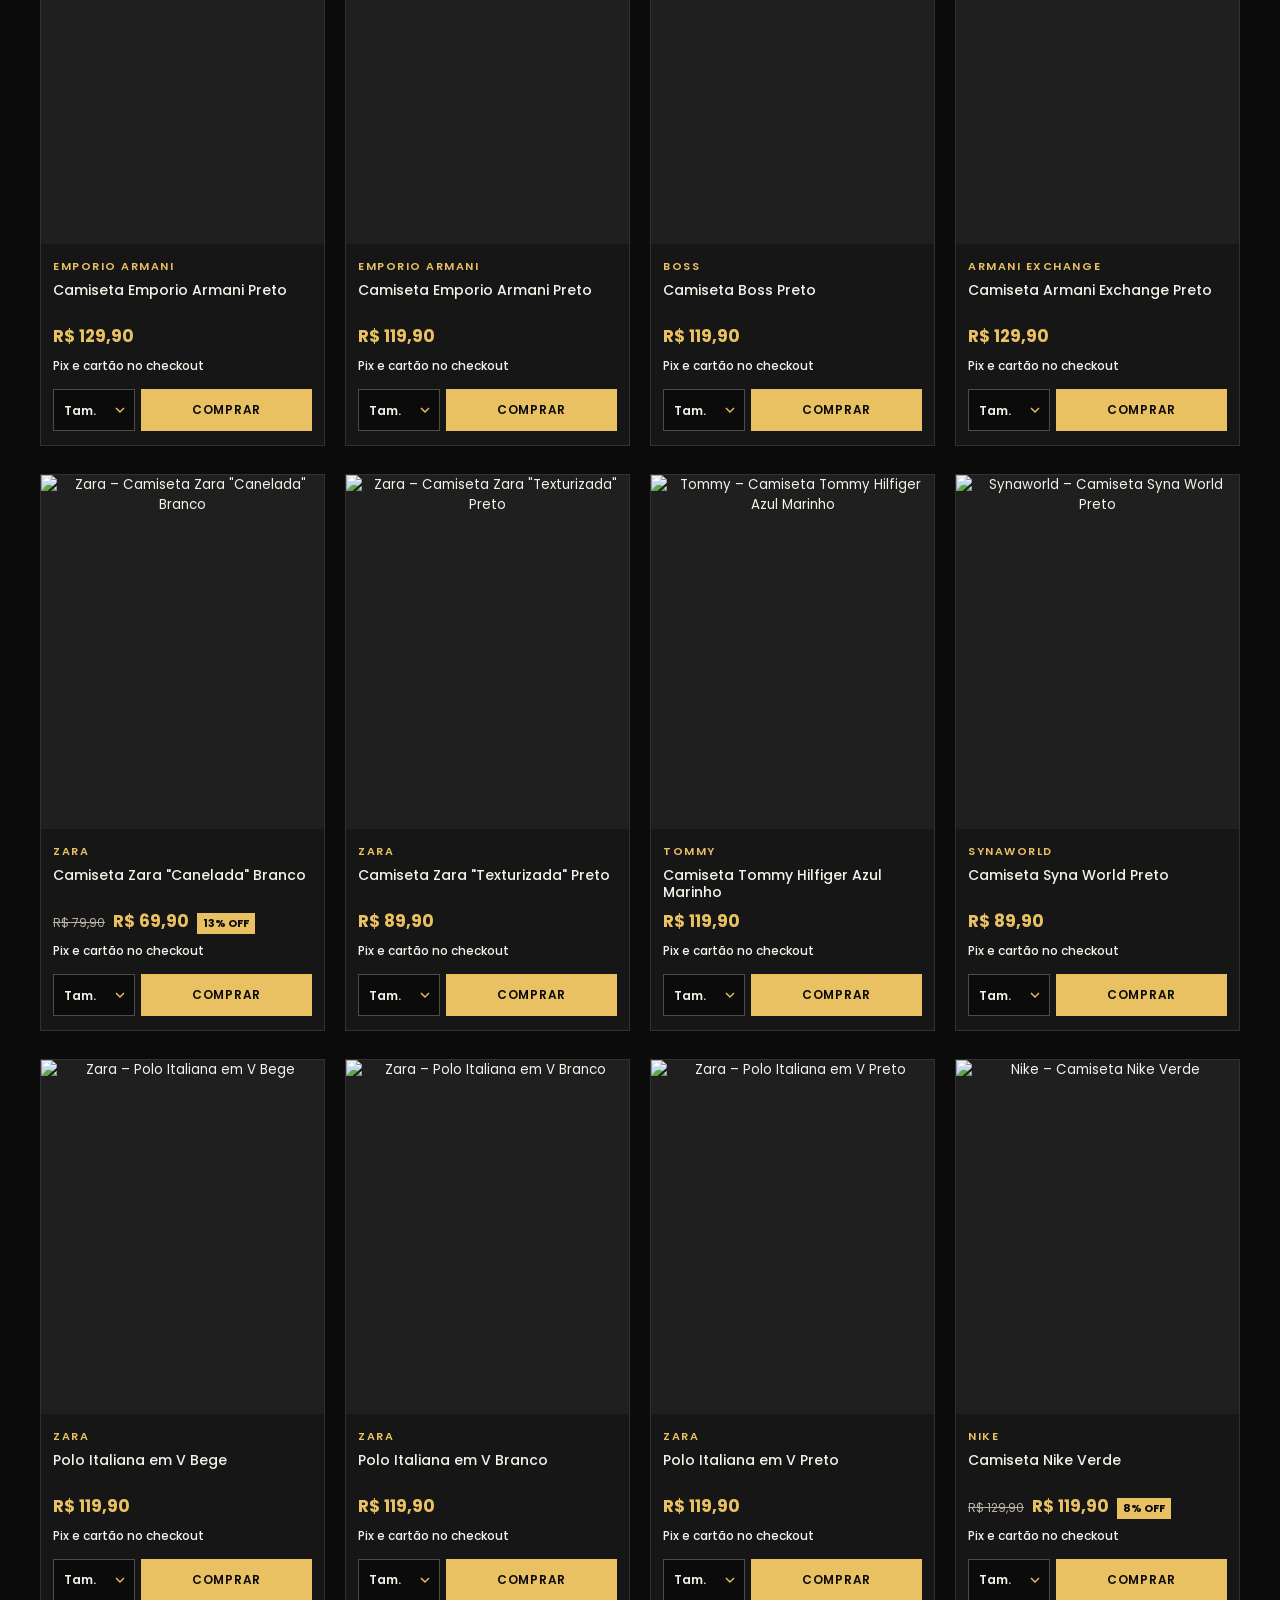
==== commit 1b58f8dc: "Logo do header nítida e sem encolher; filtros do catálogo sem cortar palavras no mobile/tablet" ====
--- a/index.html
+++ b/index.html
@@ -23,7 +23,7 @@
 </div>
 
 <header class="header" id="header">
-  <a href="#topo" class="brand" aria-label="LS Conceito, página inicial"><img class="brand-lion" src="img/logo-mark.webp" width="56" height="56" alt=""><span class="brand-word">LS Conceito</span></a>
+  <a href="#topo" class="brand" aria-label="LS Conceito, página inicial"><img class="brand-lion" src="img/logo-mark.webp" srcset="img/logo-mark.webp 112w, img/logo-mark-168.webp 168w" sizes="52px" width="56" height="56" alt=""><span class="brand-word">LS Conceito</span></a>
   <nav class="nav" id="nav" aria-label="Principal">
     <div class="nav-item" style="--n:0">
       <a href="#catalogo" class="nav-toggle" aria-haspopup="true">Categorias</a>
--- a/style.css
+++ b/style.css
@@ -134,12 +134,13 @@
   border-bottom: 1px solid var(--line);
 }
 .brand { display: flex; align-items: center; gap: 12px; position: relative; z-index: 2; }
-.brand-lion { height: 52px; width: 52px; }
+.brand-lion { flex: none; display: block; height: 52px; width: 52px; object-fit: contain; }
 .brand-word {
   font-weight: 600;
   font-size: var(--fs-sm);
   letter-spacing: .2em;
   text-transform: uppercase;
+  line-height: 1;
   white-space: nowrap;
   color: var(--gold);
 }
@@ -400,6 +401,7 @@
   letter-spacing: .06em;
   text-transform: uppercase;
   white-space: nowrap;
+  flex: 0 0 auto;
   transition: background .2s, color .2s, border-color .2s;
 }
 .chip:hover { border-color: var(--gold); }
@@ -639,7 +641,7 @@
 .header { transition: min-height .35s var(--ease), box-shadow .35s, background .35s; }
 .header.is-scrolled { min-height: 60px; background: rgba(11, 11, 11, .985); box-shadow: 0 12px 30px -18px rgba(0, 0, 0, .9); }
 .brand-lion { transition: transform .35s var(--ease); }
-.header.is-scrolled .brand-lion { transform: scale(.82); }
+.header.is-scrolled .brand-lion { transform: scale(.9); }
 .brand:hover .brand-lion { transform: rotate(-6deg) scale(1.04); }
 
 /* fio dourado sob o header, desenhado na entrada */
@@ -1201,8 +1203,8 @@
   .filter-bar { flex-direction: column; align-items: stretch; }
   .filter-bar > * { min-width: 0; max-width: 100%; }
   .search-field { flex: none; }
-  .filters { flex-wrap: nowrap; overflow-x: auto; scrollbar-width: none; margin-inline: calc(var(--pad) * -1); padding: 0 var(--pad); }
-  .filters::-webkit-scrollbar { display: none; }
+  .filters { flex-wrap: wrap; gap: 6px; }
+  .chip { padding: 0 12px; }
   .selects { display: grid; grid-template-columns: 1fr 1fr 1fr; }
   .select select { min-width: 0; width: 100%; padding-right: 26px; background-position: right 9px center; }
   .clear-btn { grid-column: 1 / -1; justify-self: start; }
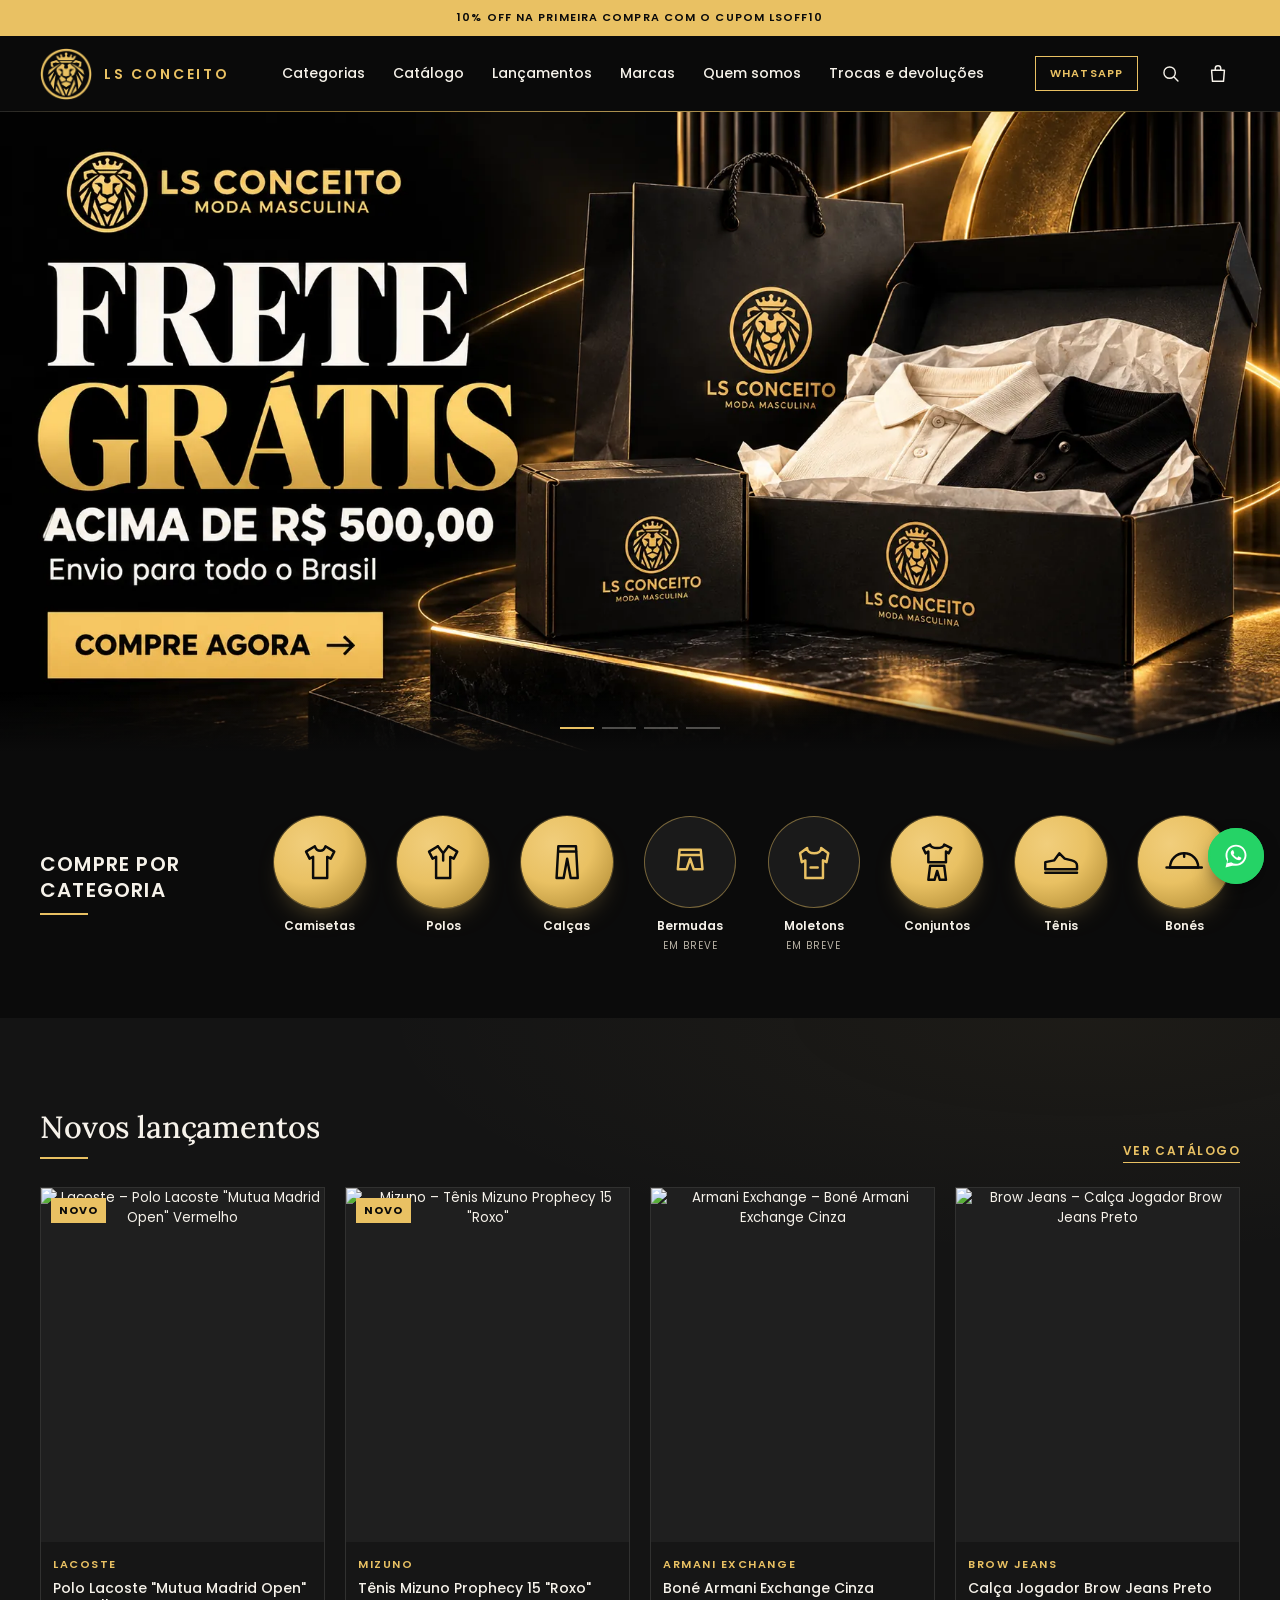
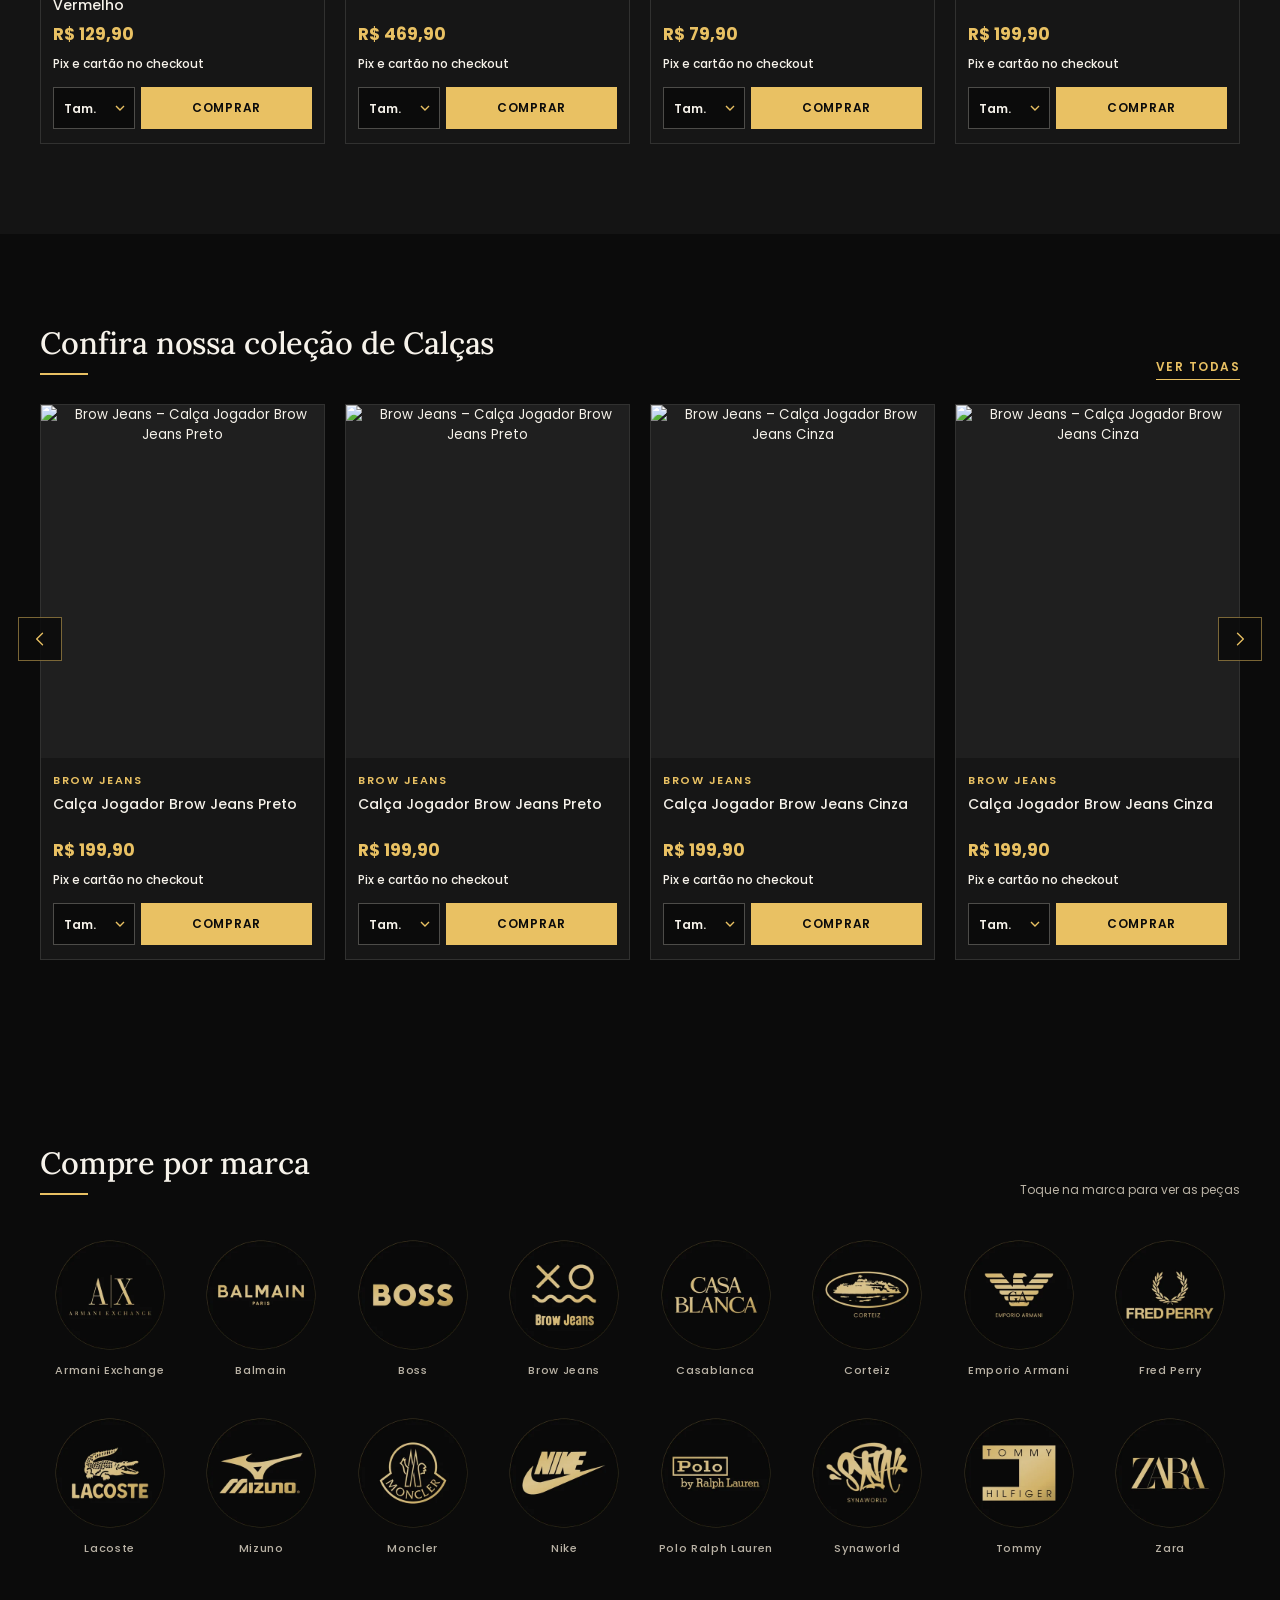
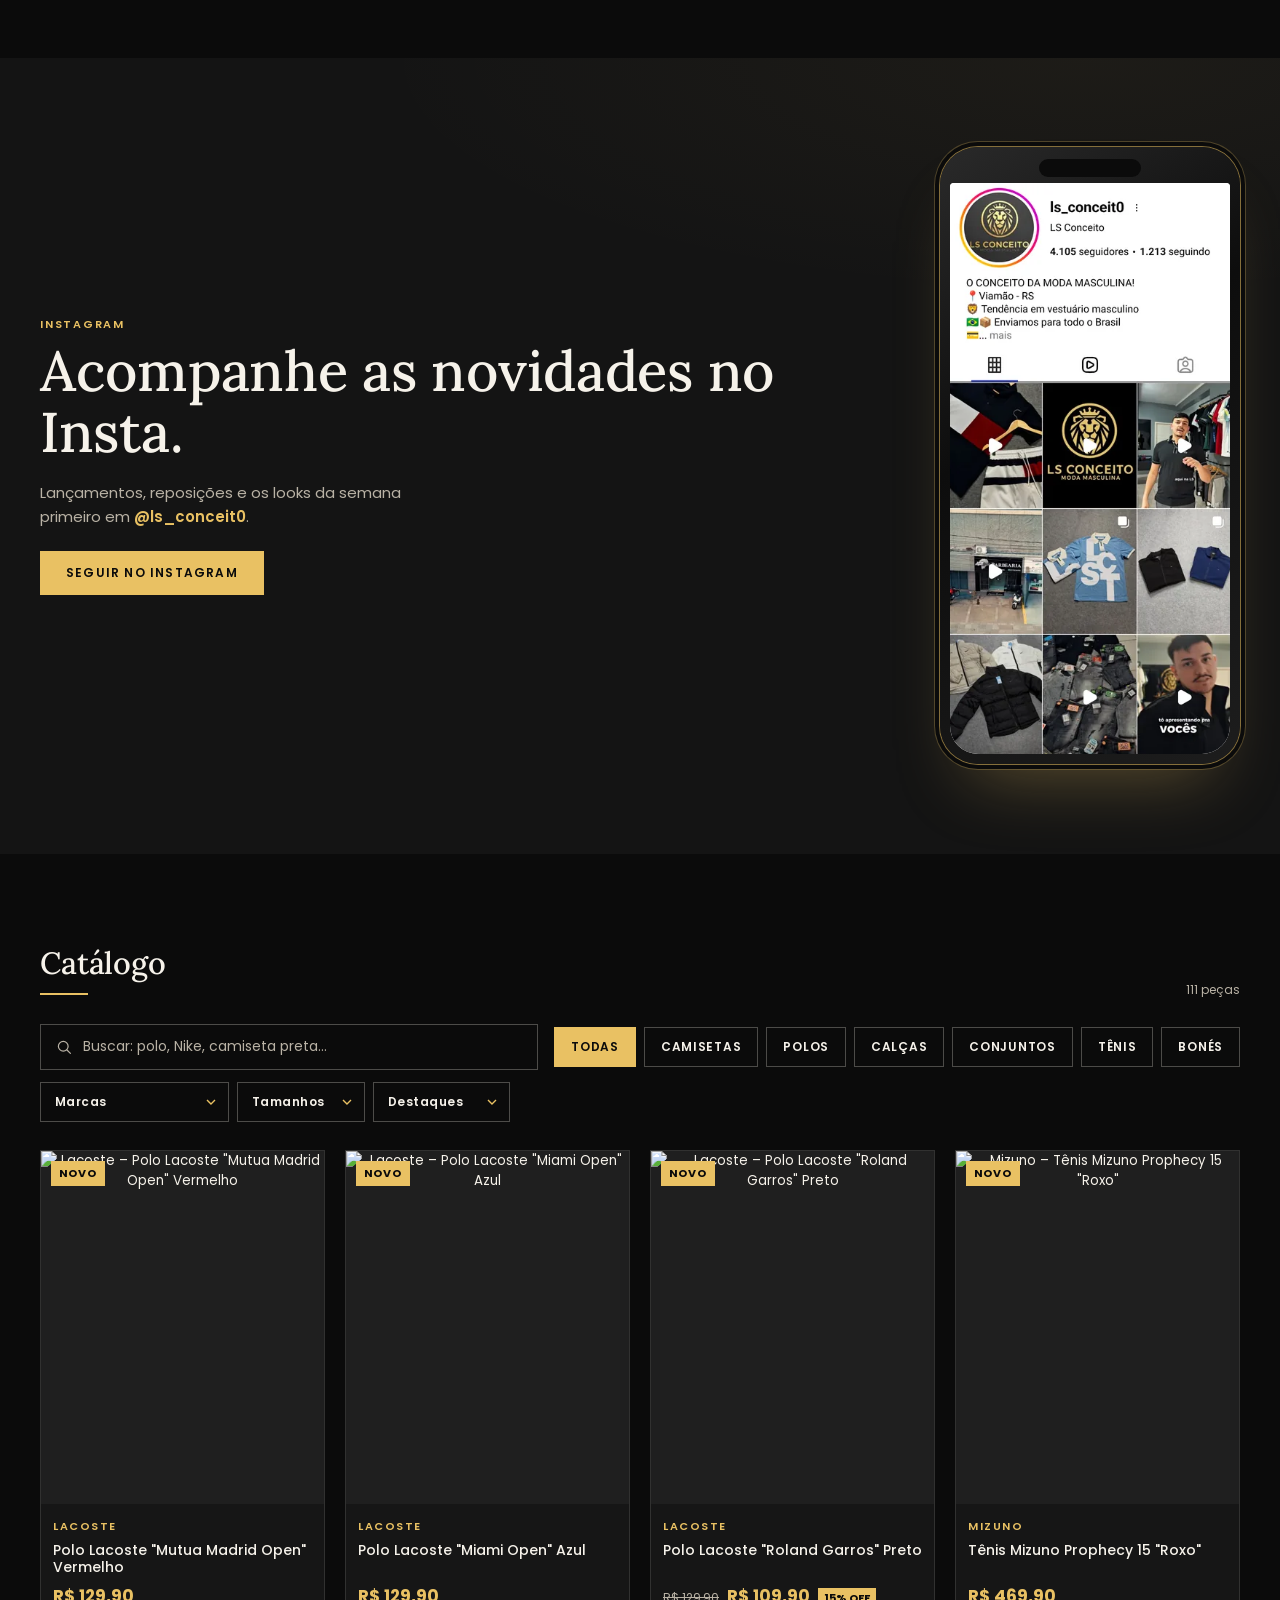
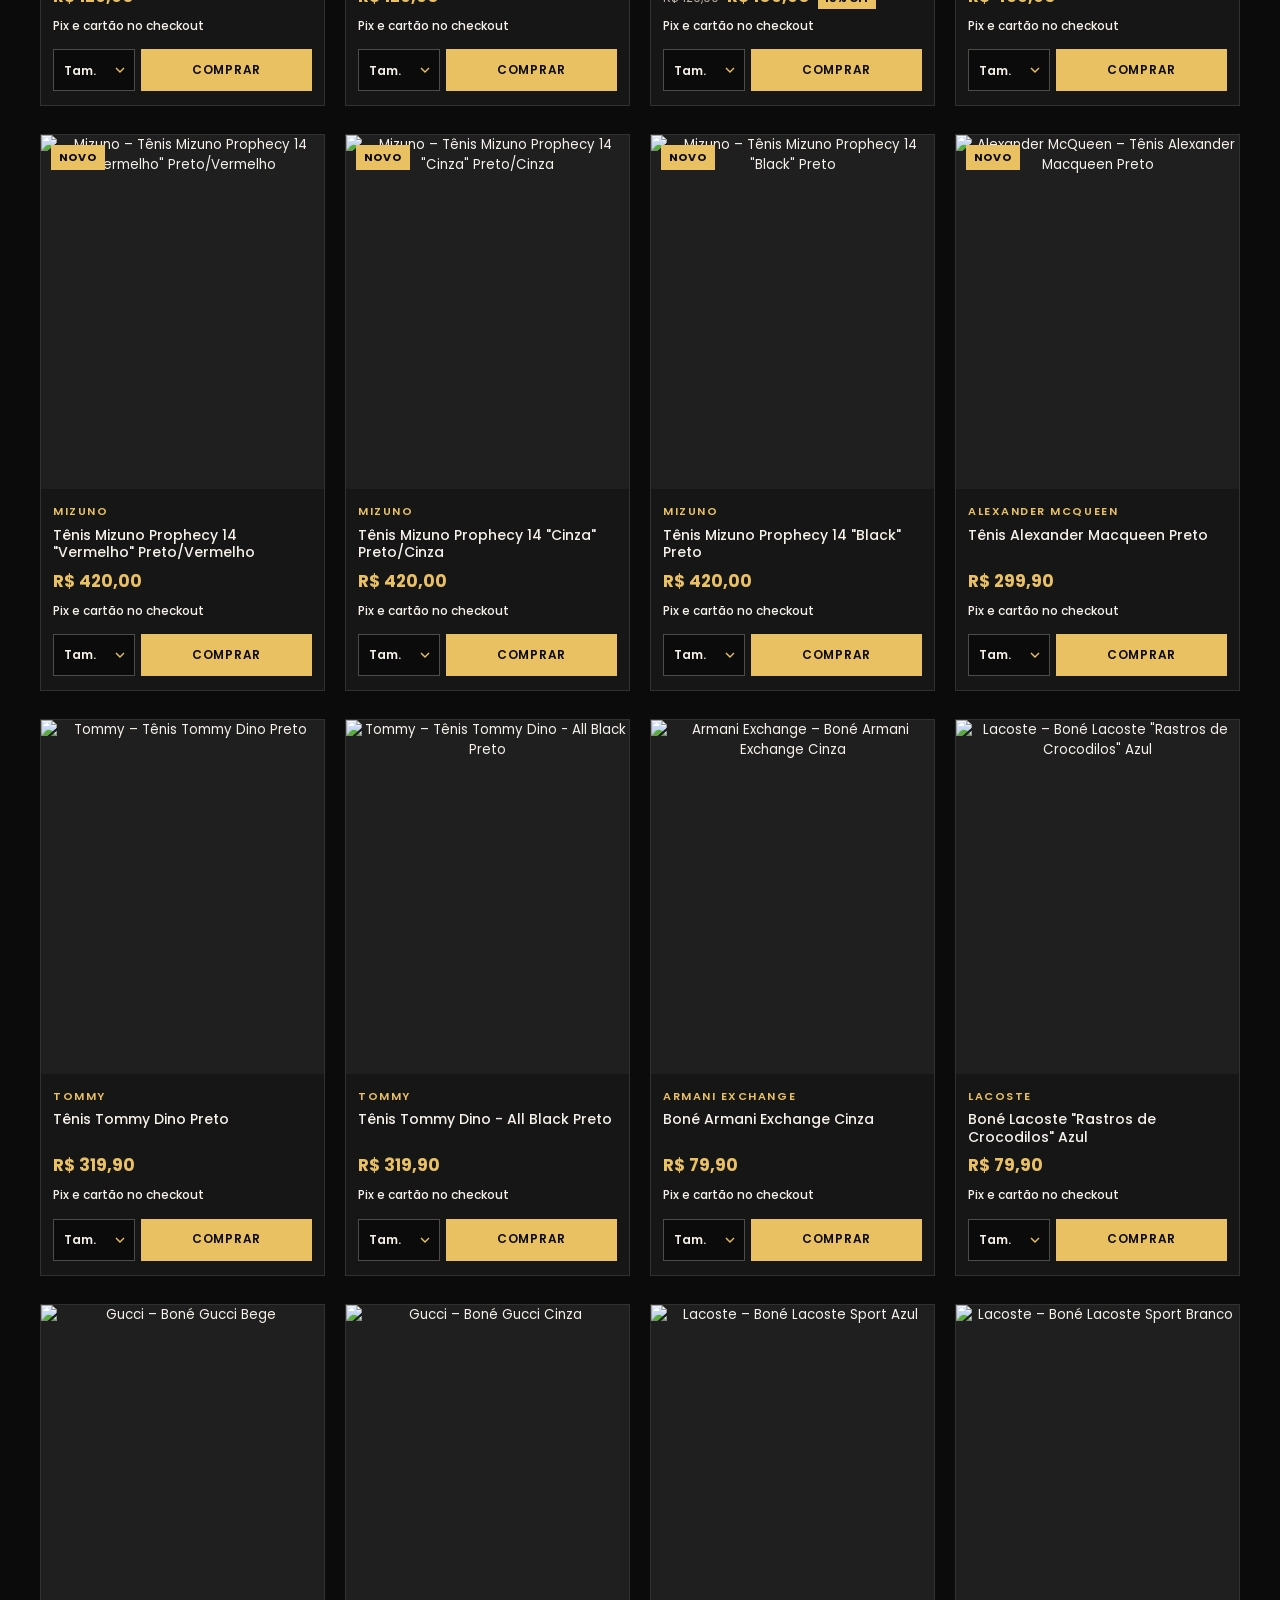
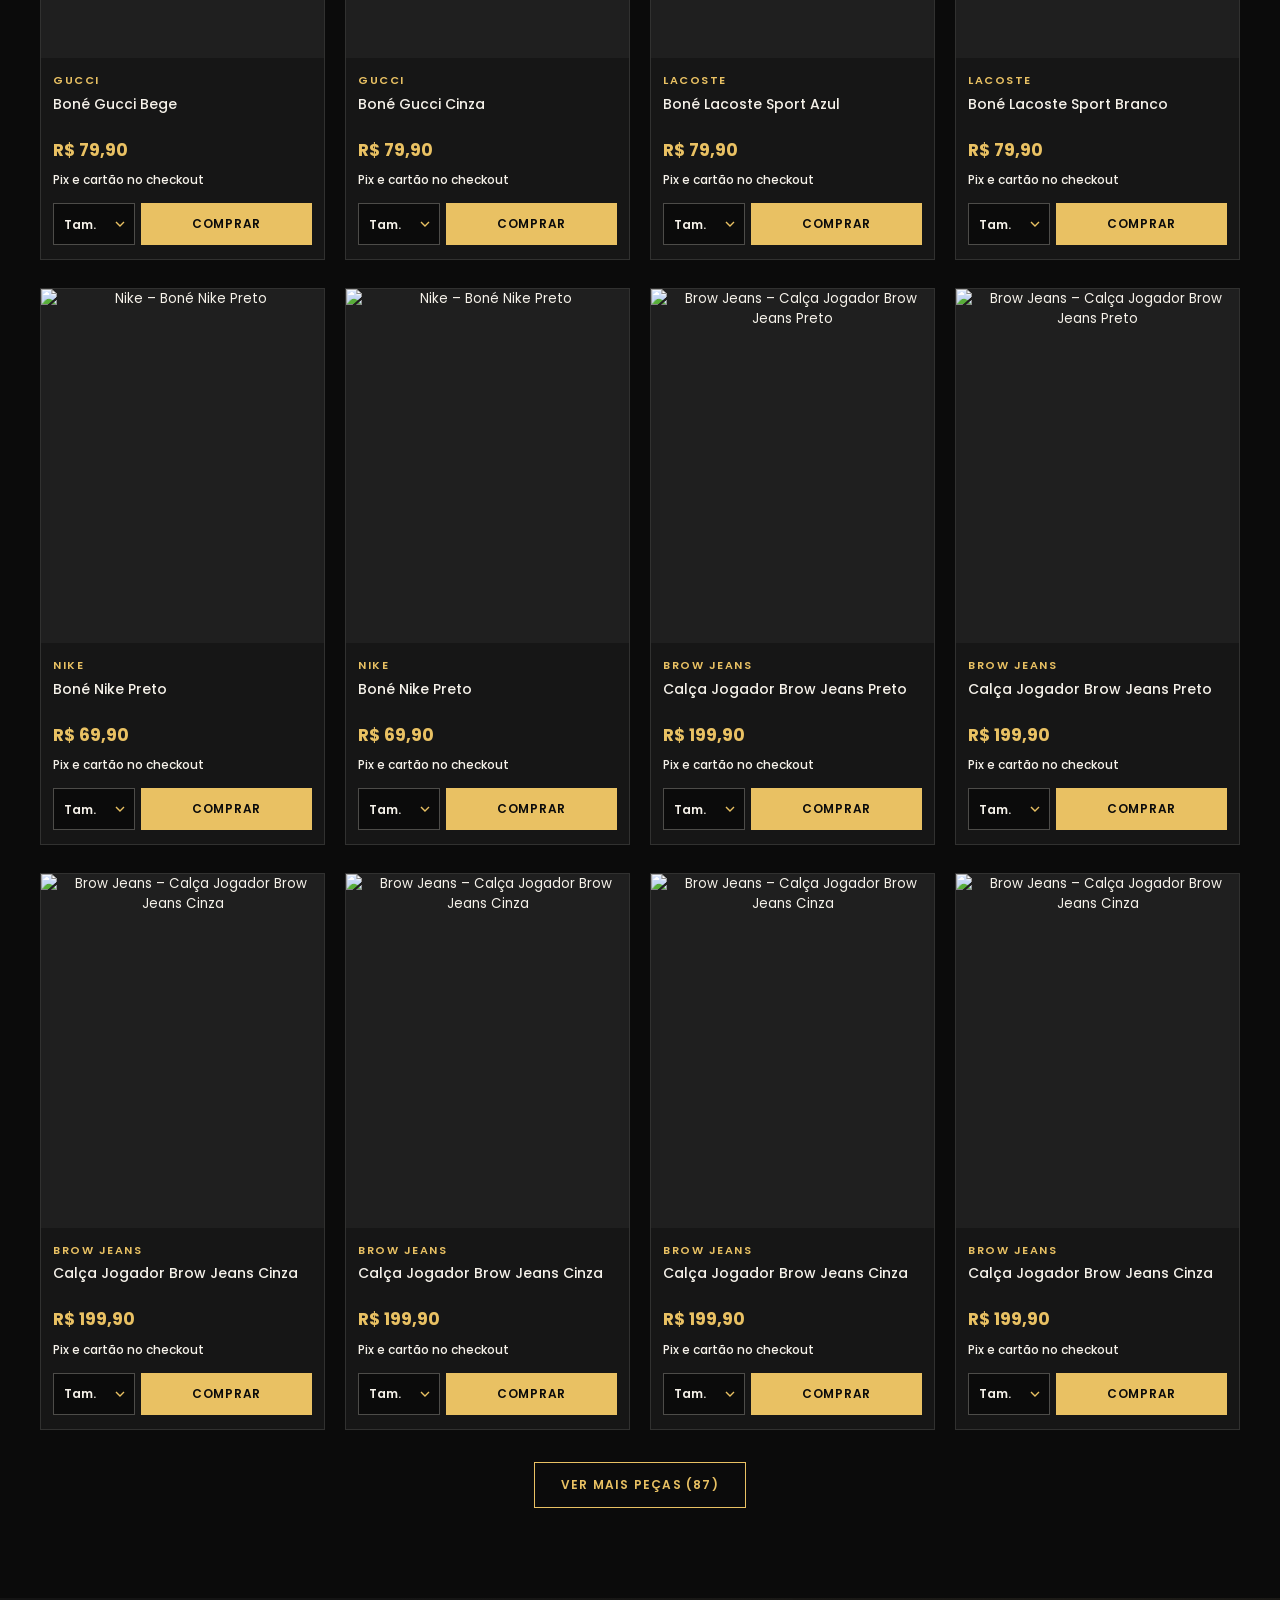
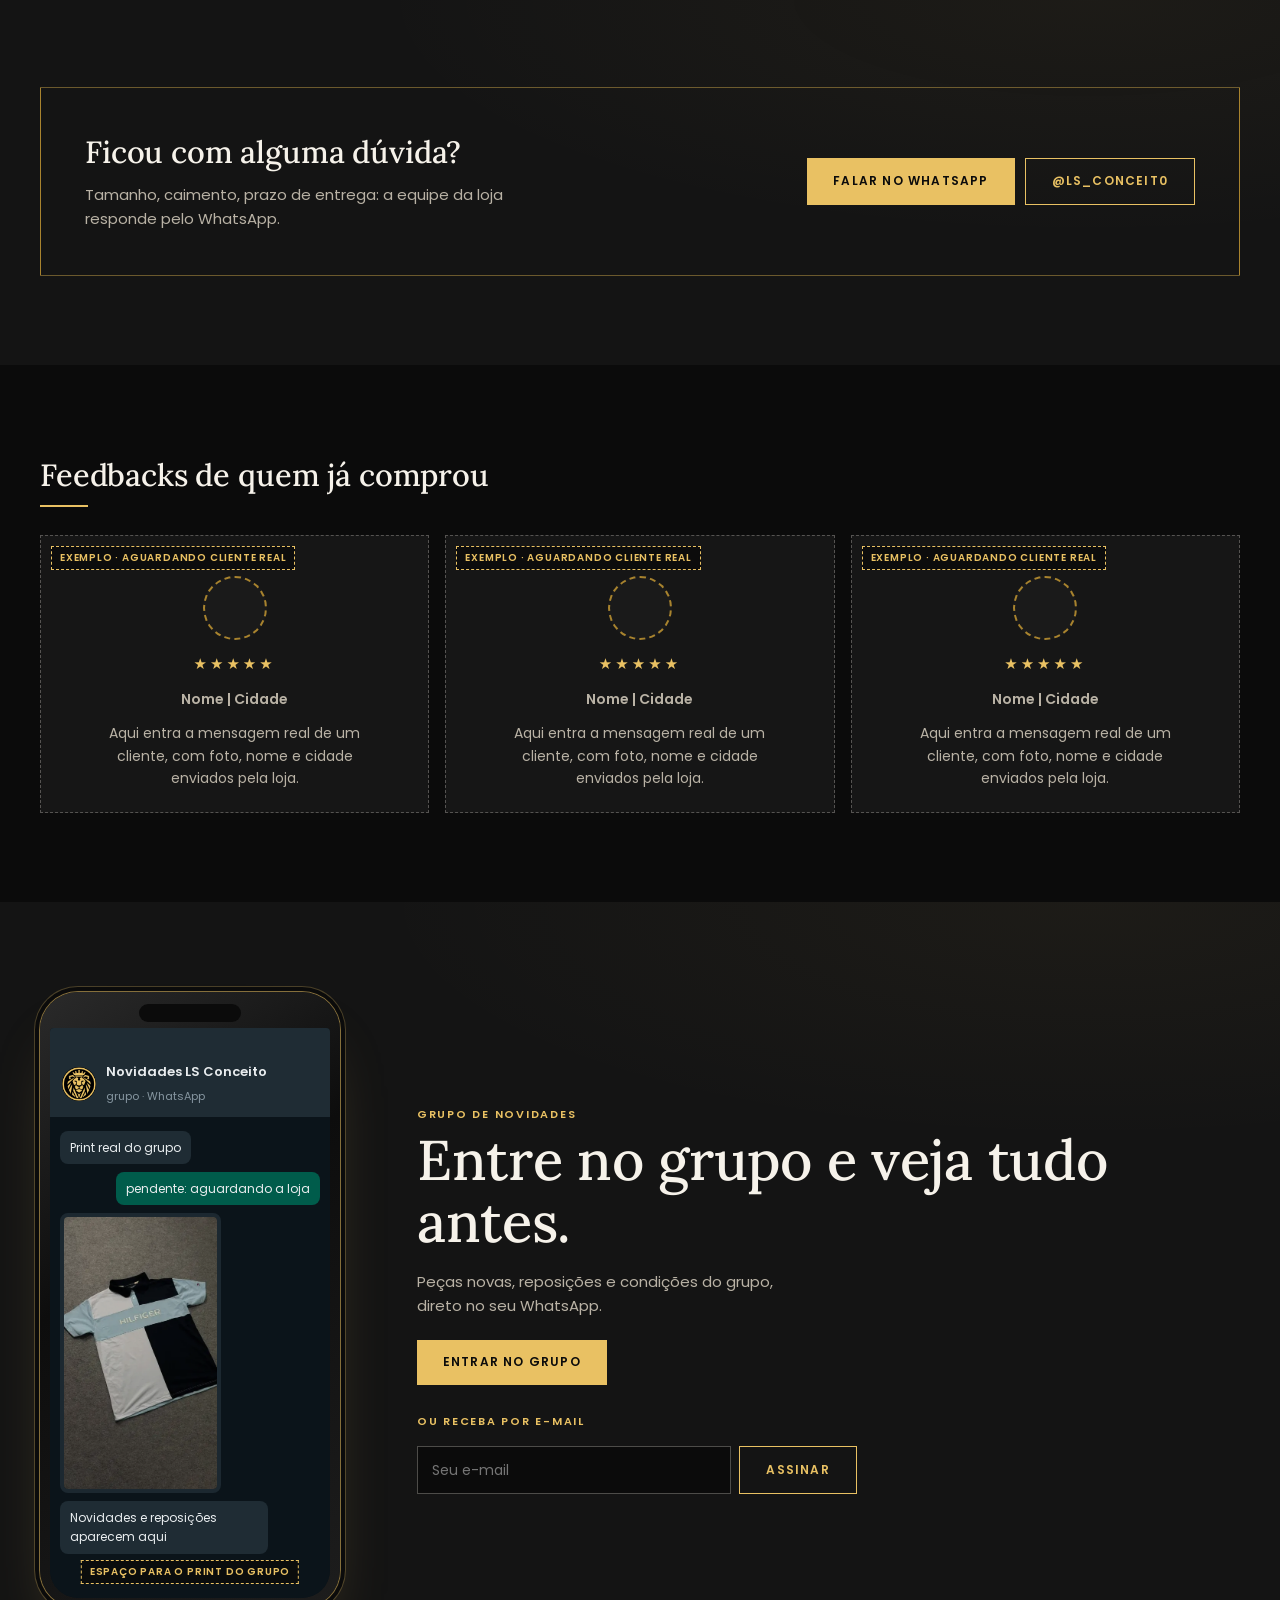
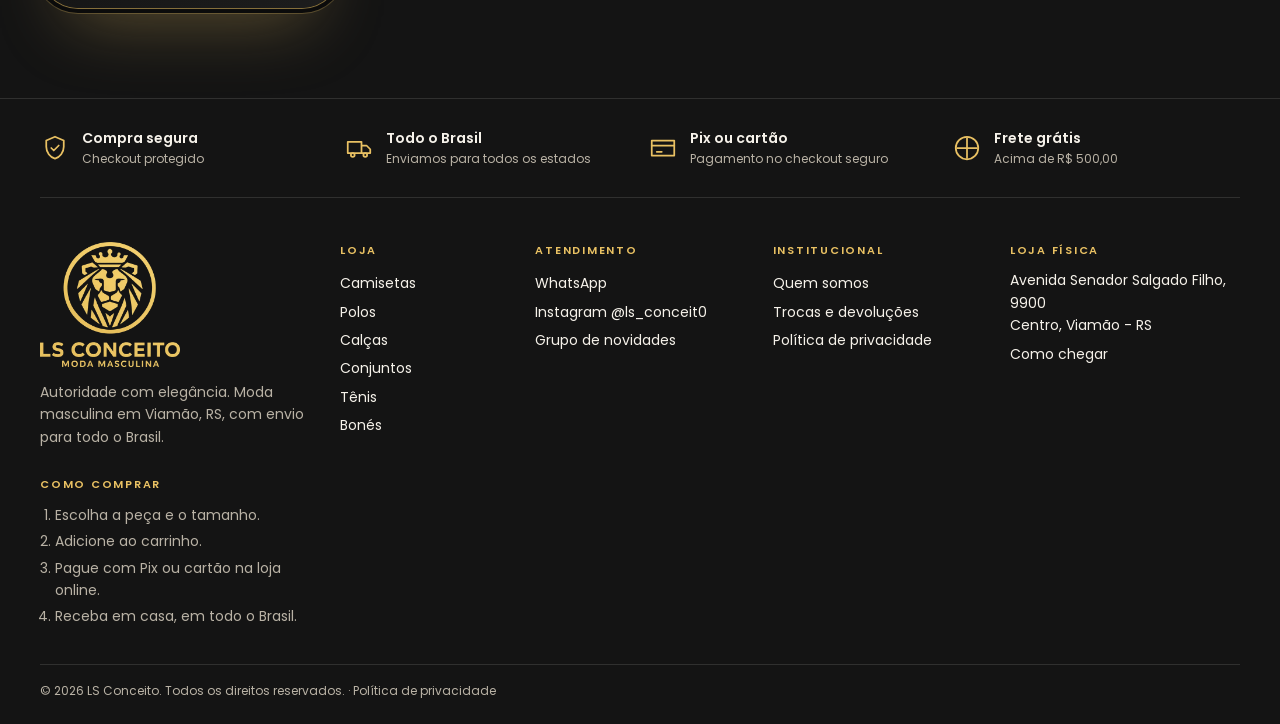
==== commit dd9e591a: "Mobile: menu cobre a tela toda, catálogo em lotes com Ver mais, botões dourados e selos visíveis nas" ====
--- a/index.html
+++ b/index.html
@@ -14,7 +14,7 @@
 <link rel="preconnect" href="https://fonts.gstatic.com" crossorigin>
 <link href="https://fonts.googleapis.com/css2?family=Poppins:wght@400;500;600;700&family=Lora:ital,wght@0,500;0,600;1,500&display=swap" rel="stylesheet">
 <link rel="preload" as="image" href="img/banners/frete-gratis-1100.webp" imagesrcset="img/banners/frete-gratis-720.webp 720w, img/banners/frete-gratis-1100.webp 1100w, img/banners/frete-gratis-1774.webp 1774w" imagesizes="(min-width: 1600px) 1600px, 100vw">
-<link rel="stylesheet" href="style.css?v=20261030a">
+<link rel="stylesheet" href="style.css?v=20261031a">
 </head>
 <body>
 
@@ -321,6 +321,6 @@
 <script src="catalogo.js?v=20261030a"></script>
 <script src="products.js?v=20261030a"></script>
 <script src="prices.js?v=20261030a"></script>
-<script src="script.js?v=20261030a"></script>
+<script src="script.js?v=20261031a"></script>
 </body>
 </html>
--- a/style.css
+++ b/style.css
@@ -426,6 +426,8 @@
 select option { background: var(--surface); color: var(--text); }
 .clear-btn { font-size: var(--fs-xs); font-weight: 600; color: var(--gold); text-decoration: underline; text-underline-offset: 3px; padding: 8px 4px; }
 .empty { padding: 28px 0; color: var(--muted); }
+.more-btn { display: flex; margin: 32px auto 0; }
+.more-btn[hidden] { display: none; }
 .cat-group { margin-top: 40px; }
 .cat-group:first-child { margin-top: 0; }
 .cat-group h3 { font-size: var(--fs-lg); margin-bottom: 14px; }
@@ -830,7 +832,7 @@
 
 /* entrada da página: header e barra descem, hero acende */
 .topbar { animation: fadeDown .7s var(--ease) both; }
-.header { animation: fadeDown .7s .08s var(--ease) both; }
+.header { animation: fadeDown .7s .08s var(--ease) backwards; }
 .hero .slides { animation: heroIn 1.1s .15s var(--ease) both; }
 @keyframes fadeDown { from { opacity: 0; transform: translateY(-10px); } }
 @keyframes heroIn { from { opacity: 0; transform: scale(.985); } }
@@ -1110,7 +1112,7 @@
 .prose p, .prose li { color: #DDD6C8; }
 .prose p + p { margin-top: 12px; }
 .prose ul { margin: 10px 0 0 1.2em; display: flex; flex-direction: column; gap: 6px; }
-.prose a { color: var(--gold); text-decoration: underline; text-underline-offset: 3px; }
+.prose a:not(.btn) { color: var(--gold); text-decoration: underline; text-underline-offset: 3px; }
 .pending {
   margin: 0 0 28px;
   padding: 16px 18px;
@@ -1146,6 +1148,7 @@
     padding: 88px var(--pad) 40px;
     transform: translateY(-100%);
     visibility: hidden;
+    overflow-y: auto;
     transition: transform .4s var(--ease), visibility .4s;
     z-index: 1;
   }
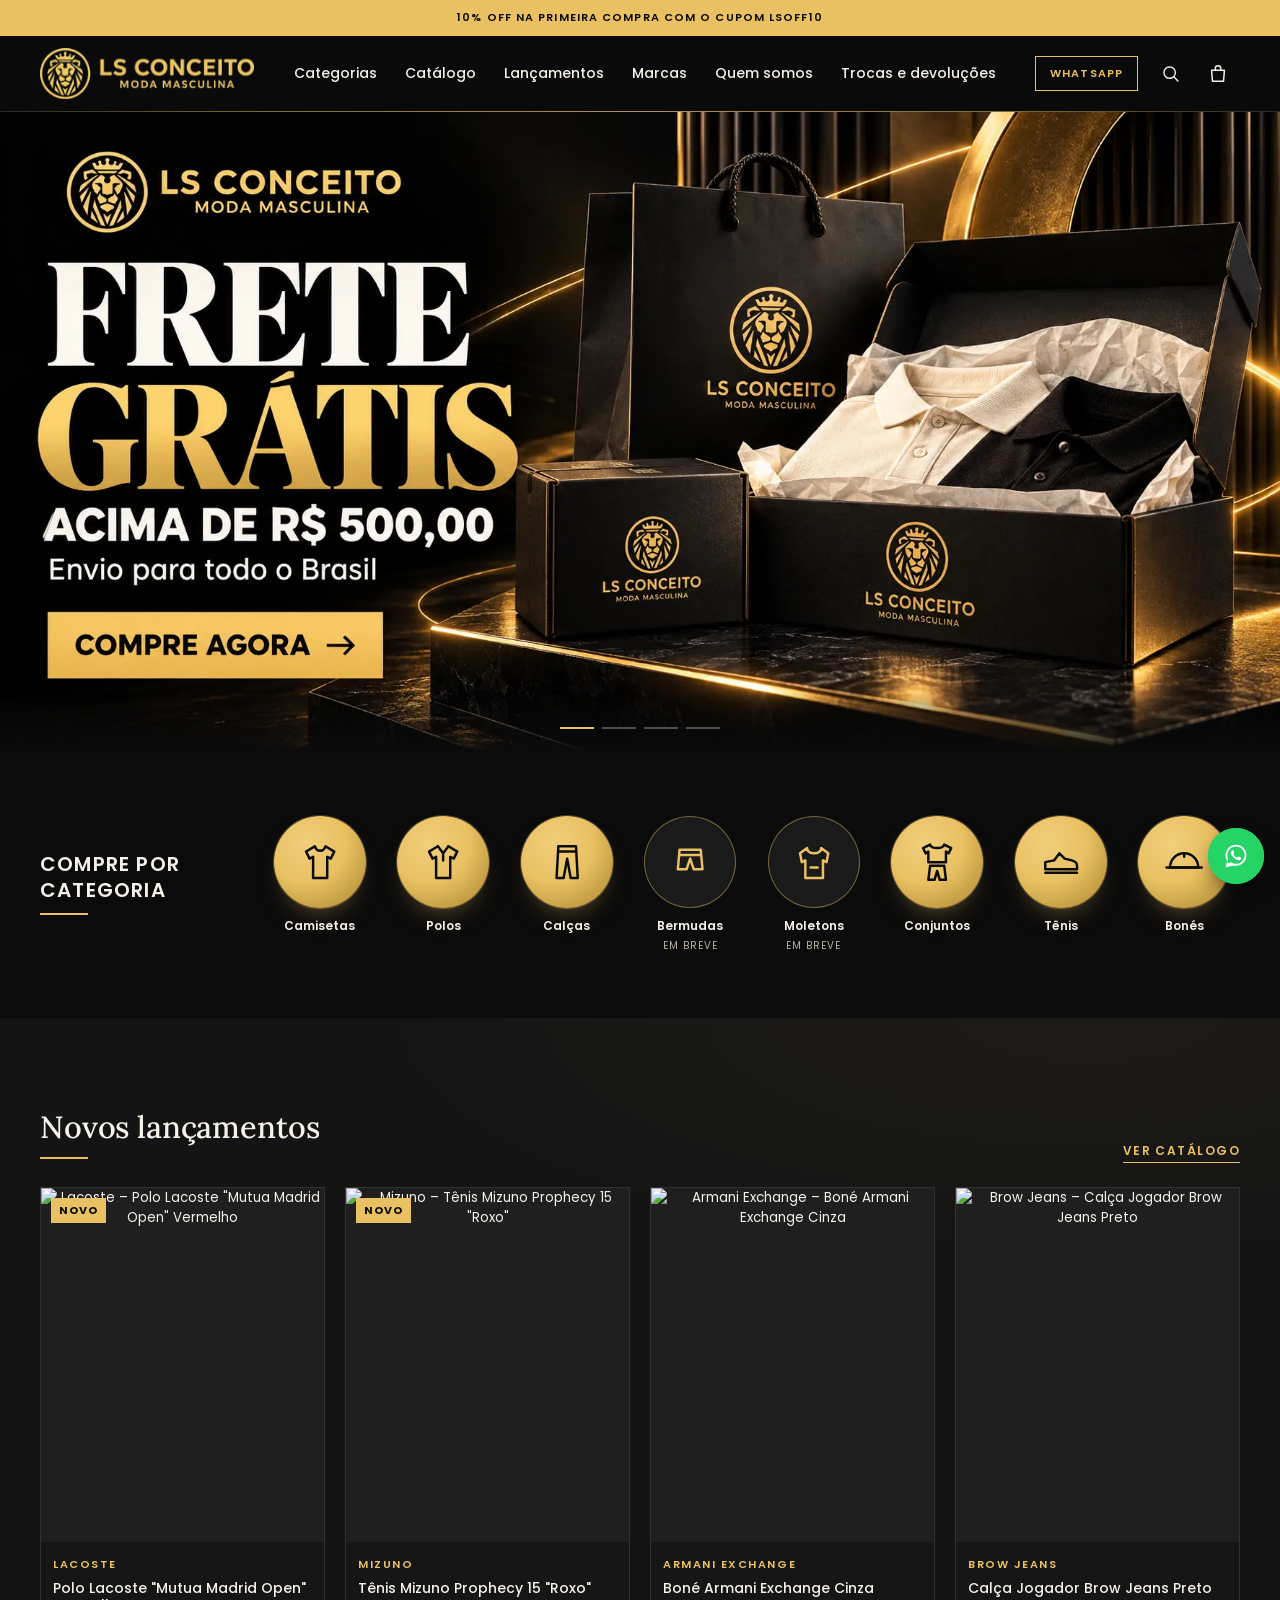
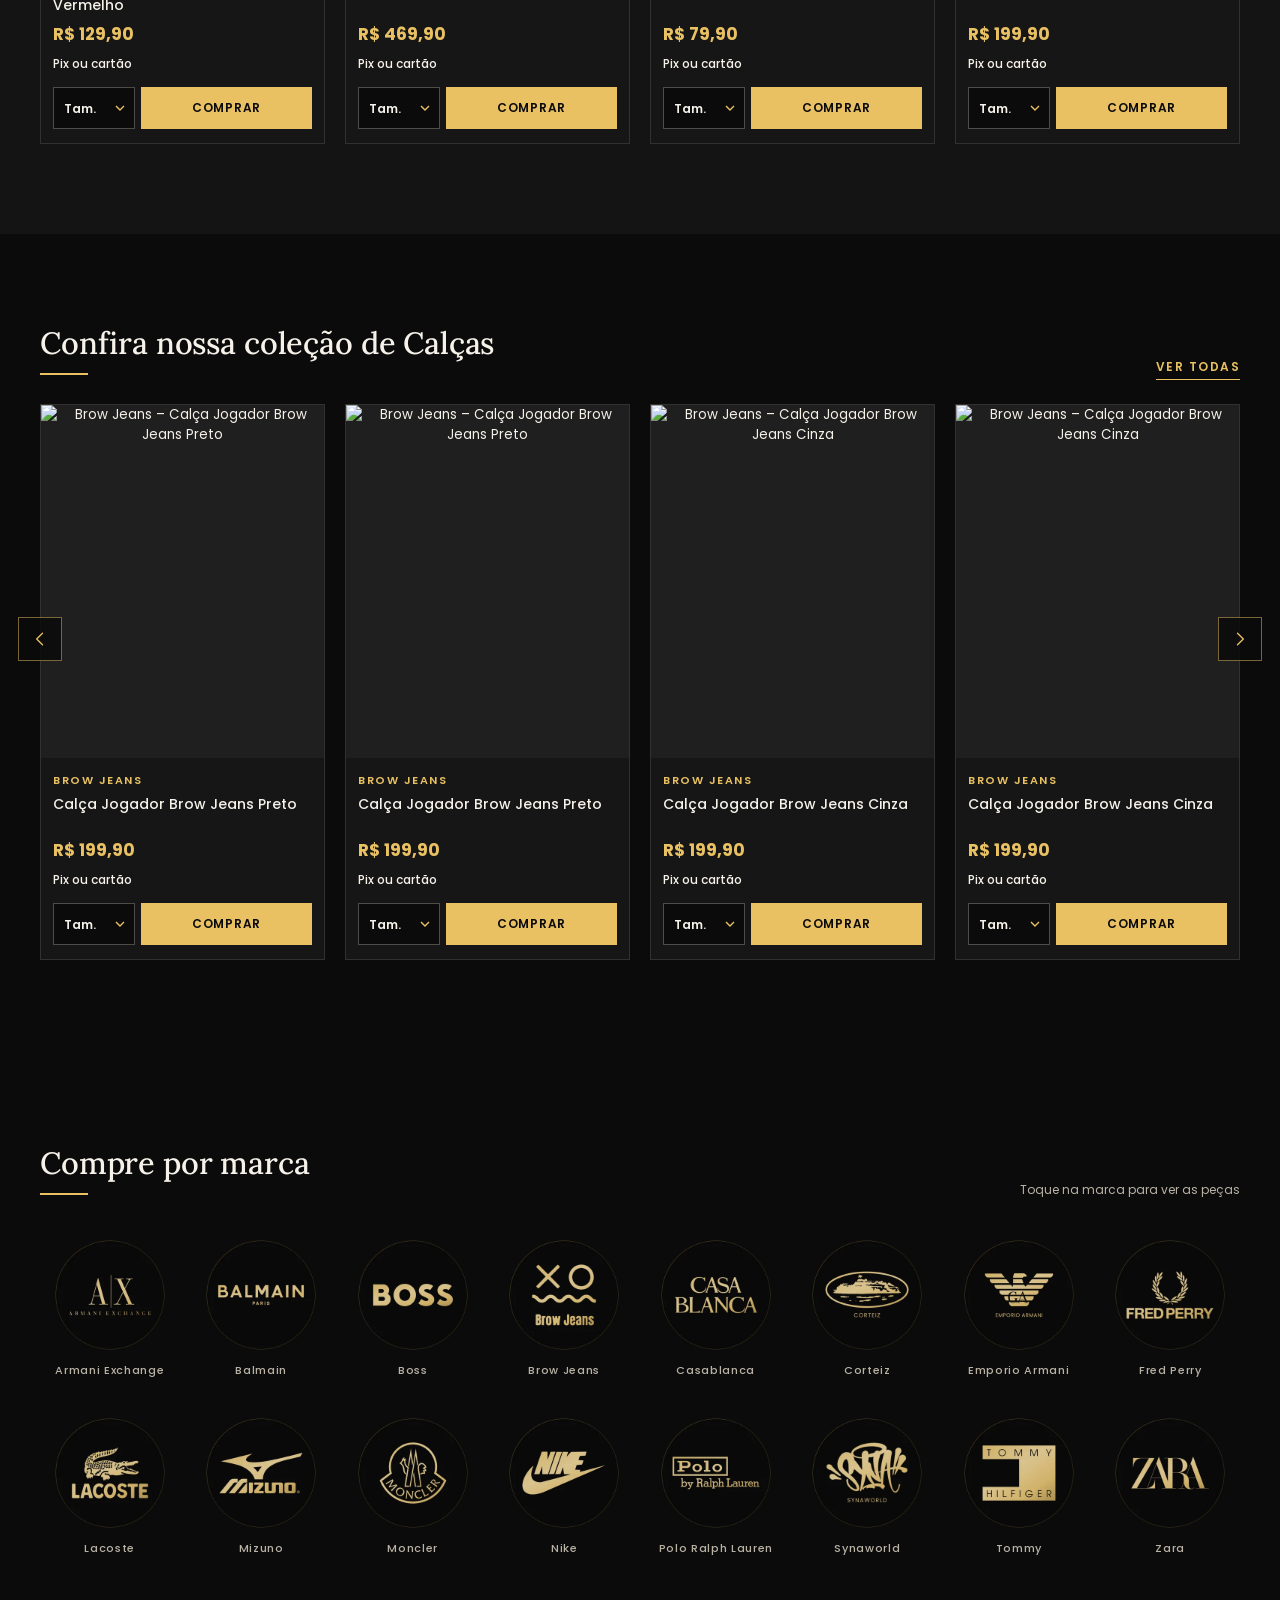
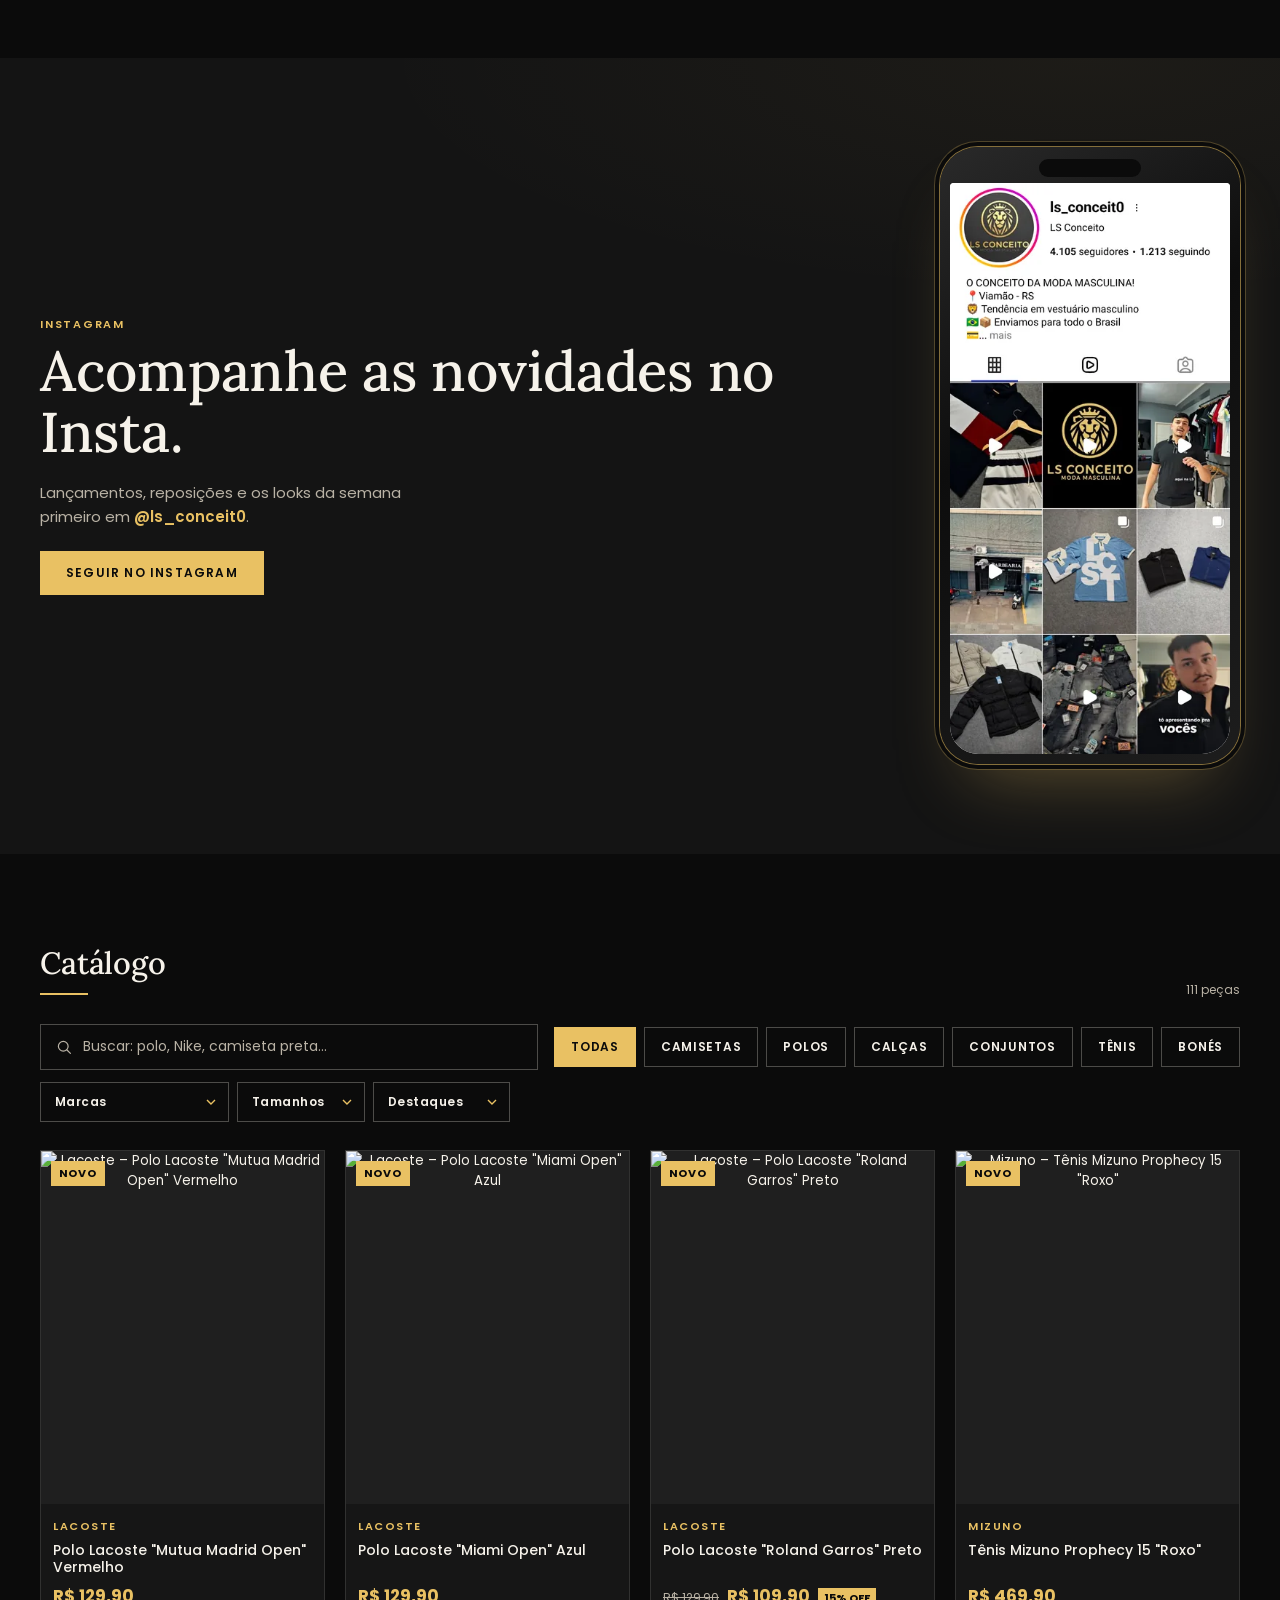
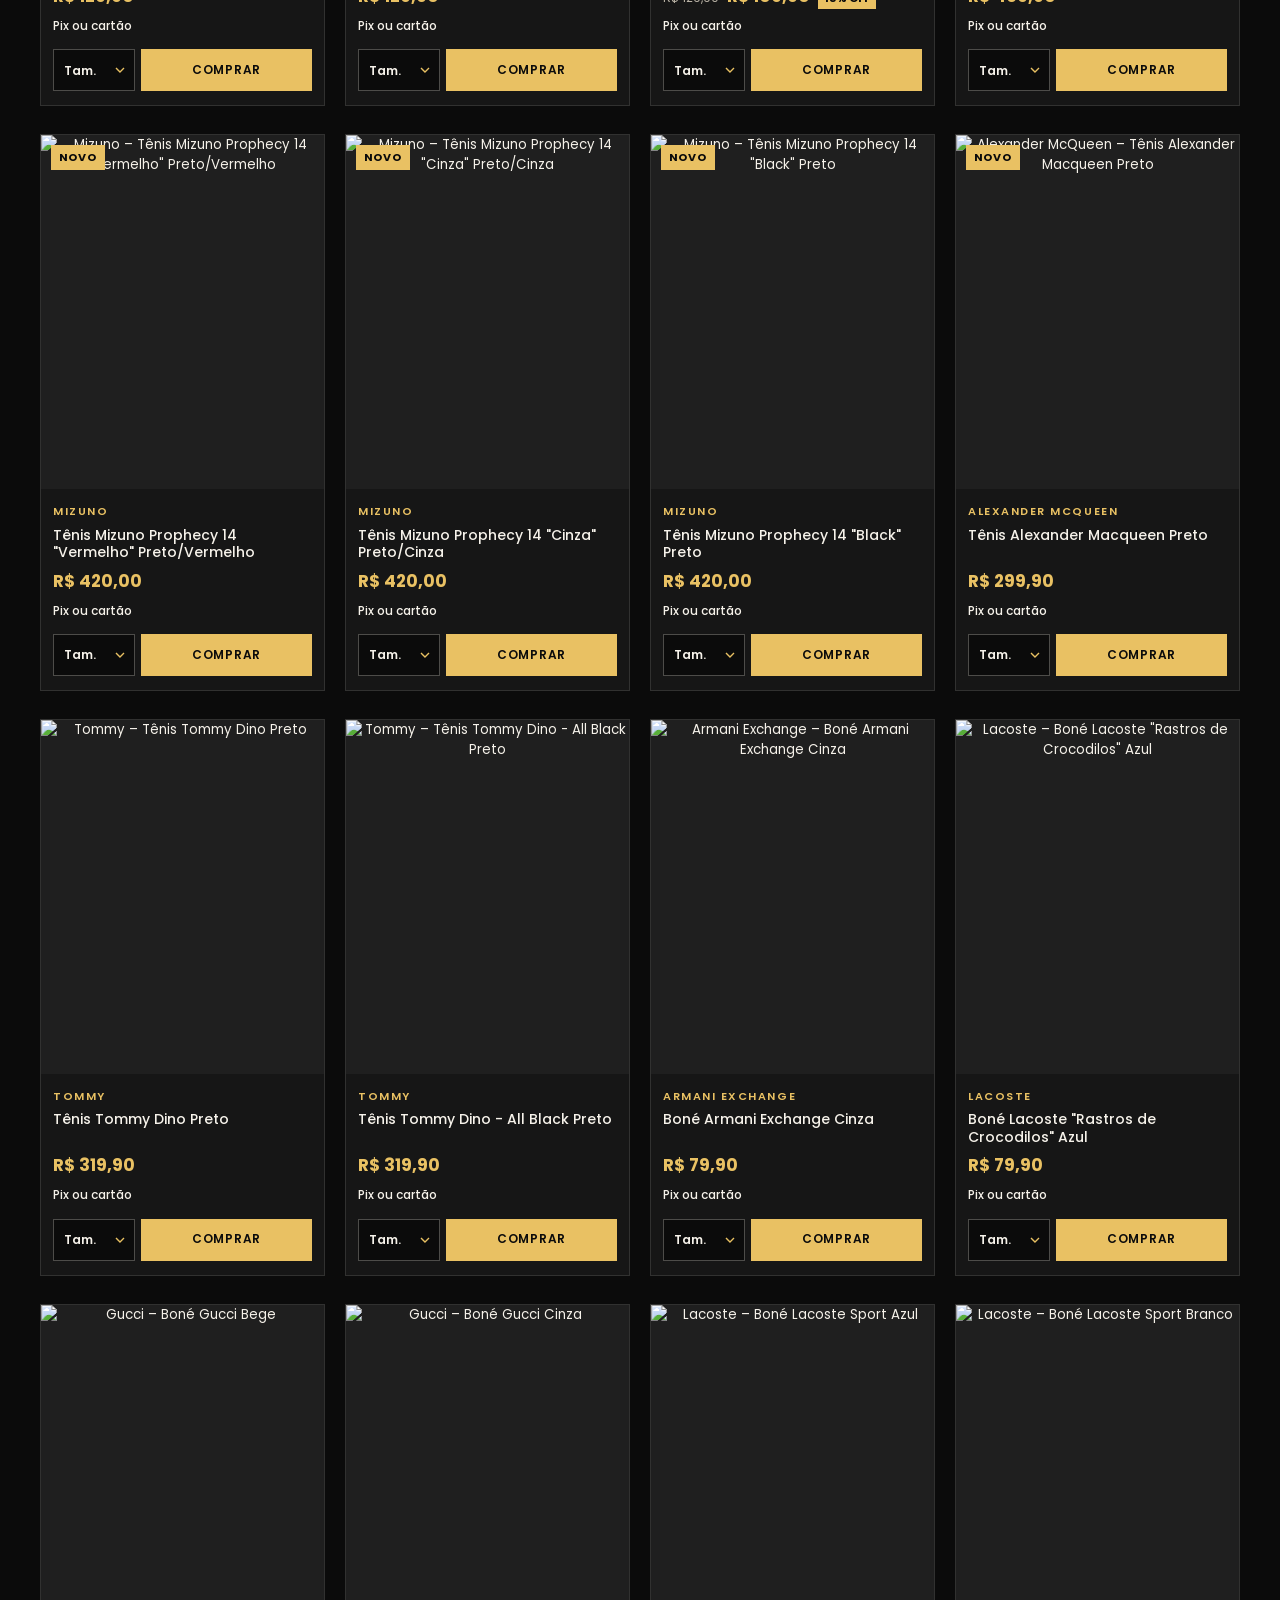
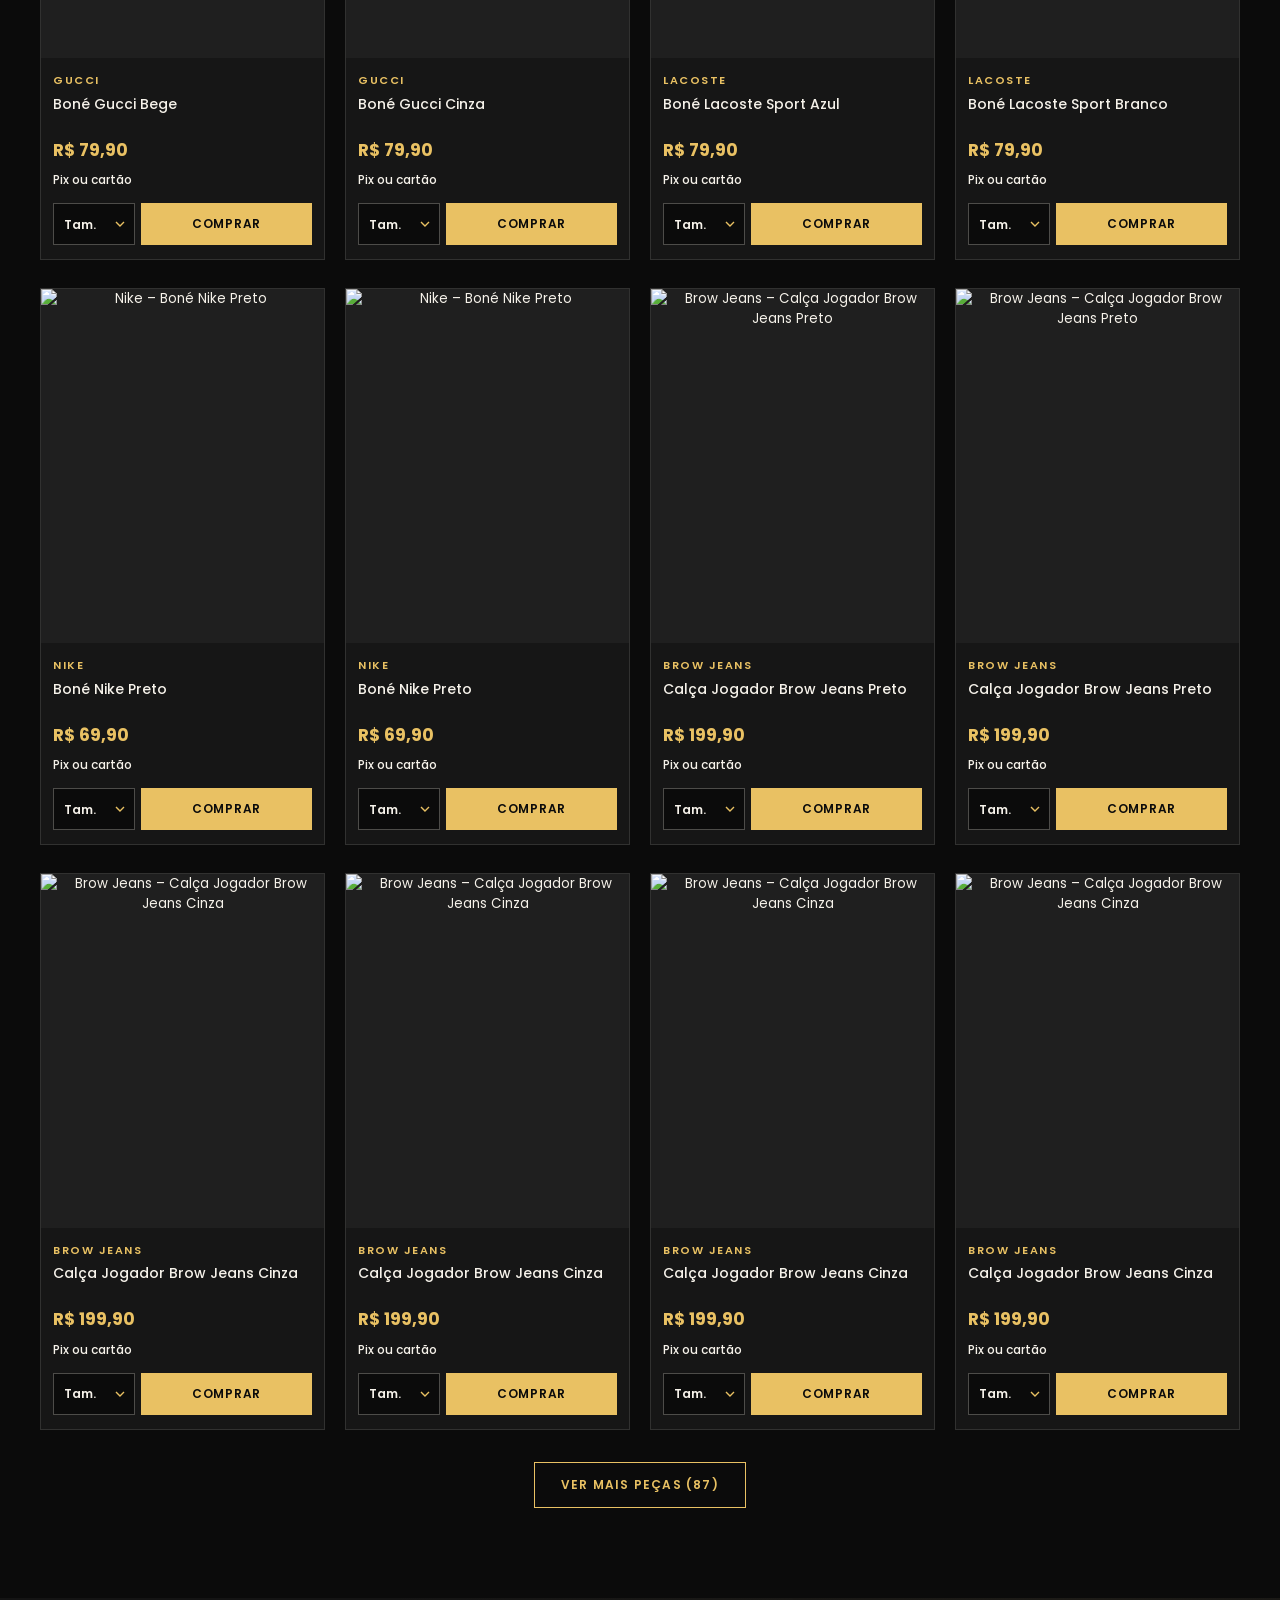
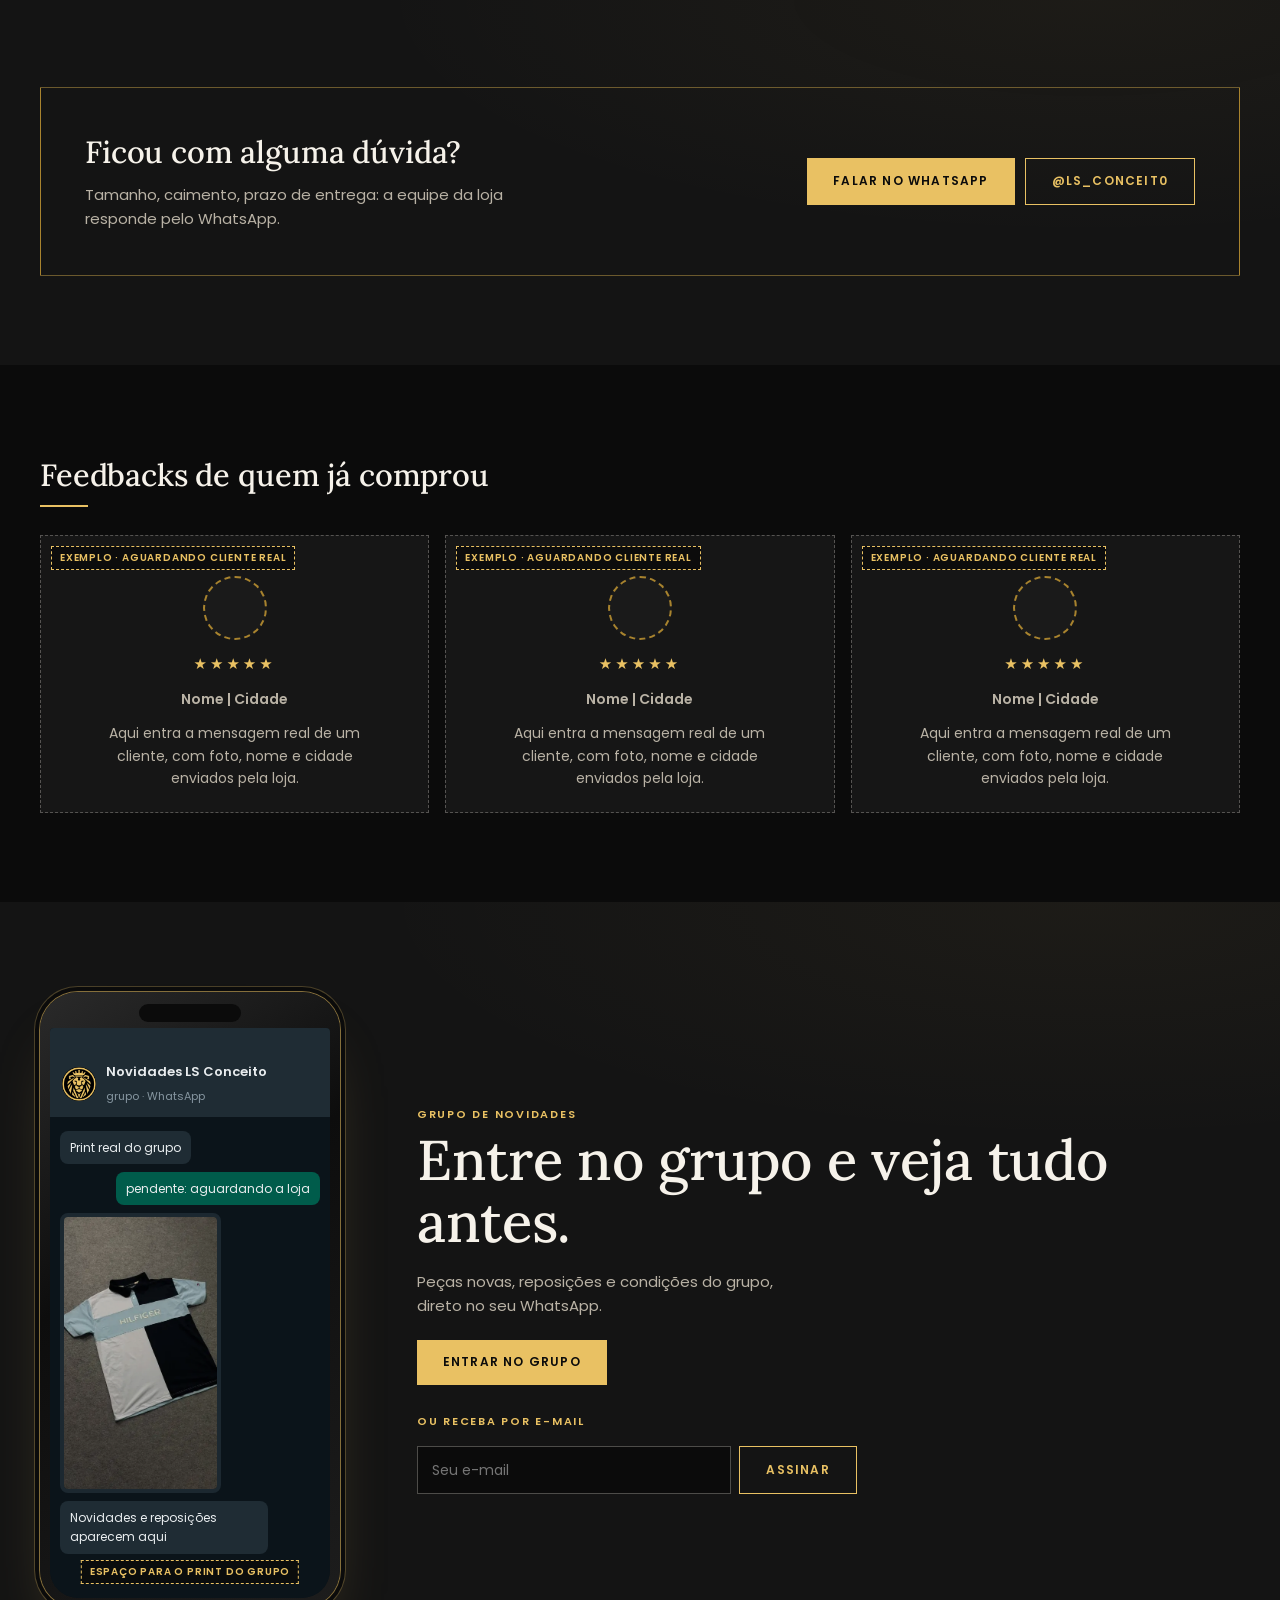
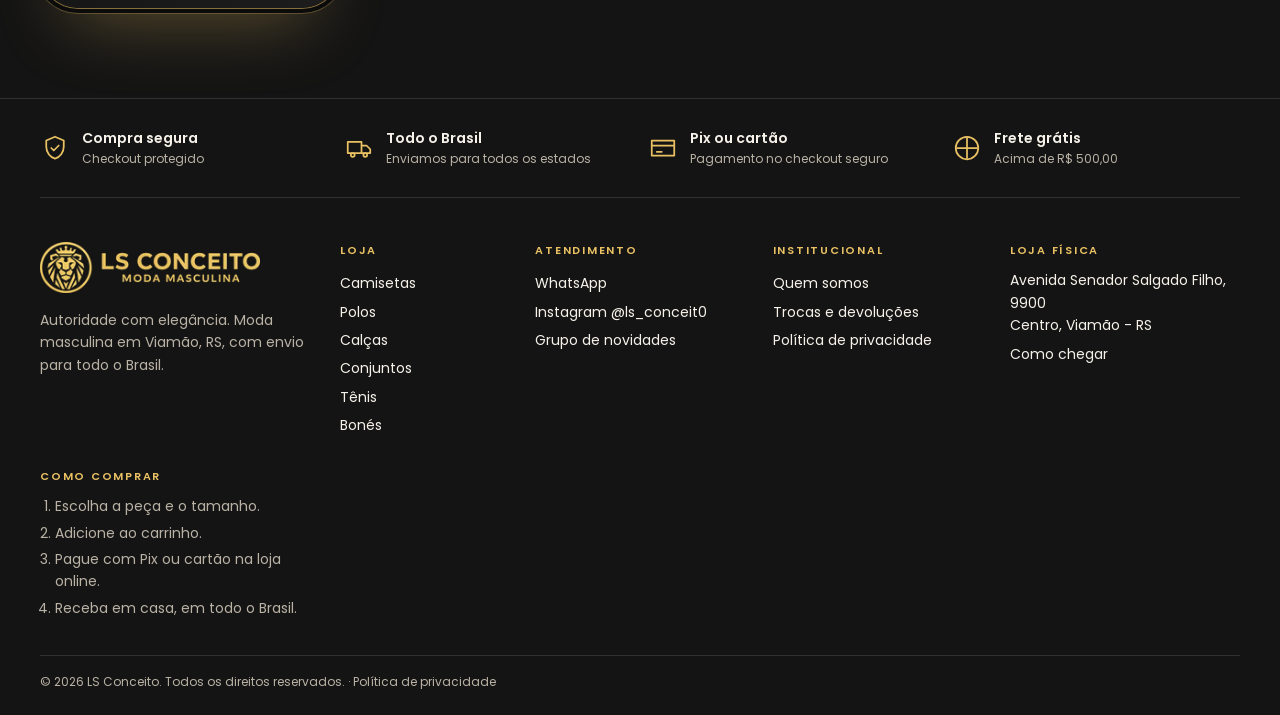
==== commit 6aa35f93: "Logo oficial horizontal no header e rodapé; WhatsApp não cobre mais o conteúdo no celular - Header e" ====
--- a/index.html
+++ b/index.html
@@ -2,7 +2,7 @@
 <html lang="pt-BR">
 <head>
 <meta charset="utf-8">
-<meta name="viewport" content="width=device-width, initial-scale=1">
+<meta name="viewport" content="width=device-width, initial-scale=1, viewport-fit=cover">
 <title>LS Conceito | Moda Masculina em Viamão - RS</title>
 <meta name="description" content="LS Conceito: polos, camisetas, conjuntos e bonés masculinos das melhores marcas. Frete grátis acima de R$ 500, envio para todo o Brasil.">
 <meta name="theme-color" content="#0B0B0B">
@@ -14,7 +14,7 @@
 <link rel="preconnect" href="https://fonts.gstatic.com" crossorigin>
 <link href="https://fonts.googleapis.com/css2?family=Poppins:wght@400;500;600;700&family=Lora:ital,wght@0,500;0,600;1,500&display=swap" rel="stylesheet">
 <link rel="preload" as="image" href="img/banners/frete-gratis-1100.webp" imagesrcset="img/banners/frete-gratis-720.webp 720w, img/banners/frete-gratis-1100.webp 1100w, img/banners/frete-gratis-1774.webp 1774w" imagesizes="(min-width: 1600px) 1600px, 100vw">
-<link rel="stylesheet" href="style.css?v=20261031a">
+<link rel="stylesheet" href="style.css?v=20261031b">
 </head>
 <body>
 
@@ -23,7 +23,7 @@
 </div>
 
 <header class="header" id="header">
-  <a href="#topo" class="brand" aria-label="LS Conceito, página inicial"><img class="brand-lion" src="img/logo-mark.webp" srcset="img/logo-mark.webp 112w, img/logo-mark-168.webp 168w" sizes="52px" width="56" height="56" alt=""><span class="brand-word">LS Conceito</span></a>
+  <a href="#topo" class="brand" aria-label="LS Conceito, moda masculina: página inicial"><img class="brand-logo" src="img/logo-h-112.webp" srcset="img/logo-h-56.webp 240w, img/logo-h-112.webp 479w, img/logo-h-168.webp 719w" sizes="(max-width: 620px) 172px, 214px" width="240" height="56" alt="LS Conceito, moda masculina"></a>
   <nav class="nav" id="nav" aria-label="Principal">
     <div class="nav-item" style="--n:0">
       <a href="#catalogo" class="nav-toggle" aria-haspopup="true">Categorias</a>
@@ -234,7 +234,7 @@
   </ul>
   <div class="wrap footer-in">
     <div class="foot-brand">
-      <img class="foot-logo" src="img/logo-ls.webp" width="160" height="143" alt="LS Conceito, moda masculina" loading="lazy">
+      <img class="foot-logo" src="img/logo-h-112.webp" srcset="img/logo-h-56.webp 240w, img/logo-h-112.webp 479w, img/logo-h-168.webp 719w" sizes="220px" width="240" height="56" alt="LS Conceito, moda masculina" loading="lazy">
       <p class="muted">Autoridade com elegância. Moda masculina em Viamão, RS, com envio para todo o Brasil.</p>
     </div>
     <div>
@@ -321,6 +321,6 @@
 <script src="catalogo.js?v=20261030a"></script>
 <script src="products.js?v=20261030a"></script>
 <script src="prices.js?v=20261030a"></script>
-<script src="script.js?v=20261031a"></script>
+<script src="script.js?v=20261031b"></script>
 </body>
 </html>
--- a/style.css
+++ b/style.css
@@ -133,17 +133,9 @@
   background: rgba(11, 11, 11, .96);
   border-bottom: 1px solid var(--line);
 }
-.brand { display: flex; align-items: center; gap: 12px; position: relative; z-index: 2; }
-.brand-lion { flex: none; display: block; height: 52px; width: 52px; object-fit: contain; }
-.brand-word {
-  font-weight: 600;
-  font-size: var(--fs-sm);
-  letter-spacing: .2em;
-  text-transform: uppercase;
-  line-height: 1;
-  white-space: nowrap;
-  color: var(--gold);
-}
+/* logo oficial horizontal: leão + LS CONCEITO + MODA MASCULINA (a mesma das artes do hero) */
+.brand { display: flex; align-items: center; position: relative; z-index: 2; flex: none; }
+.brand-logo { display: block; flex: none; width: 214px; height: auto; aspect-ratio: 479 / 112; }
 .nav { display: flex; align-items: center; gap: 28px; }
 .nav > a, .nav-toggle {
   position: relative;
@@ -475,7 +467,7 @@
 .seals svg { flex: none; width: 30px; height: 30px; fill: none; stroke: var(--gold); stroke-width: 1.4; stroke-linecap: round; stroke-linejoin: round; }
 .seals b { display: block; color: var(--text); font-size: var(--fs-sm); font-weight: 600; }
 .footer-in { display: grid; grid-template-columns: 1.3fr .8fr 1fr 1fr 1.1fr; gap: 28px; padding: 44px 0 36px; }
-.foot-logo { width: 140px; height: auto; margin-bottom: 14px; }
+.foot-logo { display: block; width: 220px; max-width: 100%; height: auto; margin-bottom: 16px; }
 .foot-brand p { font-size: var(--fs-sm); max-width: 34ch; }
 .foot-label { margin-bottom: 10px; }
 .footer-in a { display: block; font-size: var(--fs-sm); padding: 3px 0; color: var(--text); }
@@ -483,6 +475,7 @@
 .store-address { font-size: var(--fs-sm); margin-bottom: 4px; }
 .buy-steps { margin-left: 1.1em; display: flex; flex-direction: column; gap: 4px; font-size: var(--fs-sm); color: var(--muted); }
 .copy { border-top: 1px solid var(--line); padding: 16px 0 24px; color: var(--muted); font-size: var(--fs-xs); }
+@media (max-width: 899px) { .copy { padding-bottom: calc(84px + env(safe-area-inset-bottom)); } }
 
 /* 9. WhatsApp sempre visível */
 .float-whats {
@@ -502,6 +495,9 @@
   transition: transform .25s var(--ease);
 }
 .float-whats:hover { transform: scale(1.06); }
+/* some para fora da tela (deslizando para baixo) enquanto a pessoa rola a página no celular */
+.float-whats.is-away { transform: translateY(calc(100% + 28px)); opacity: 0; pointer-events: none; }
+.float-whats { transition: transform .35s var(--ease), opacity .25s; }
 
 /* espaço para o vídeo institucional (fase 2) */
 .video-float { position: fixed; left: 16px; bottom: 16px; z-index: 790; width: 180px; aspect-ratio: 9 / 16; background: #000; border: 1px solid var(--gold-dark); }
@@ -642,9 +638,9 @@
 /* header encolhe e ganha sombra ao rolar */
 .header { transition: min-height .35s var(--ease), box-shadow .35s, background .35s; }
 .header.is-scrolled { min-height: 60px; background: rgba(11, 11, 11, .985); box-shadow: 0 12px 30px -18px rgba(0, 0, 0, .9); }
-.brand-lion { transition: transform .35s var(--ease); }
-.header.is-scrolled .brand-lion { transform: scale(.9); }
-.brand:hover .brand-lion { transform: rotate(-6deg) scale(1.04); }
+.brand-logo { transform-origin: left center; transition: transform .35s var(--ease), opacity .25s; }
+.header.is-scrolled .brand-logo { transform: scale(.88); }
+.brand:hover .brand-logo { opacity: .88; }
 
 /* fio dourado sob o header, desenhado na entrada */
 .header::after {
@@ -1219,8 +1215,7 @@
 }
 
 @media (max-width: 620px) {
-  .brand-word { font-size: var(--fs-xs); letter-spacing: .14em; }
-  .brand-lion { height: 44px; width: 44px; }
+  .brand-logo { width: 172px; }
   .header { gap: 8px; }
   .topbar { font-size: 10px; letter-spacing: .06em; }
   .topbar-msg { white-space: normal; line-height: 1.25; }
@@ -1231,9 +1226,10 @@
   .card-size { width: 100%; }
   .card-btn { flex: none; }
   .card-btn { font-size: var(--fs-2xs); letter-spacing: .03em; }
-  .float-whats { width: 52px; height: 52px; right: 12px; bottom: 12px; }
+  .float-whats { width: 52px; height: 52px; right: 12px; bottom: calc(12px + env(safe-area-inset-bottom)); }
   .hero-arrow { display: none; }
-  .to-top { right: 16px; bottom: 76px; width: 40px; height: 40px; }
+  /* no celular o "voltar ao topo" sai: o menu fica no topo e ele era mais um botão por cima do conteúdo */
+  .to-top { display: none; }
   .promo-title { font-size: 1.75rem; }
   .video-float { width: 120px; left: 12px; bottom: 12px; }
 }
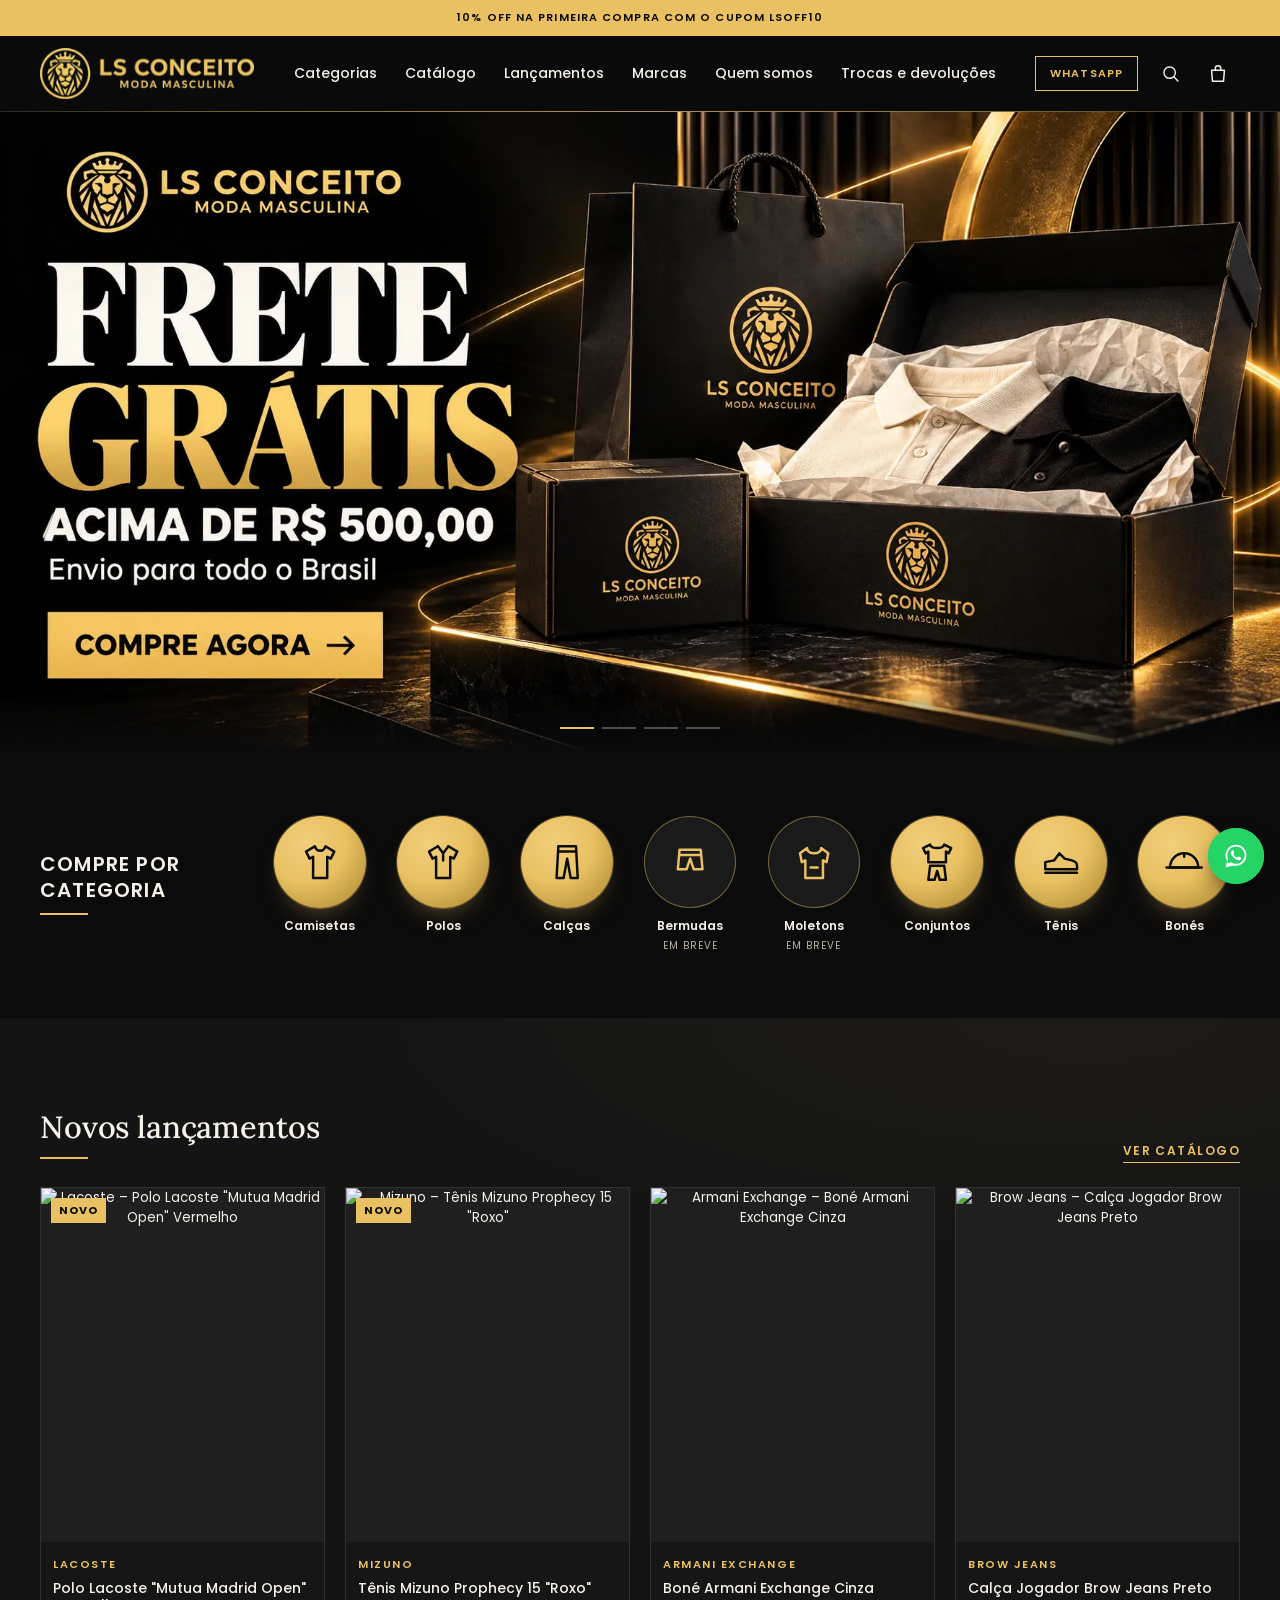
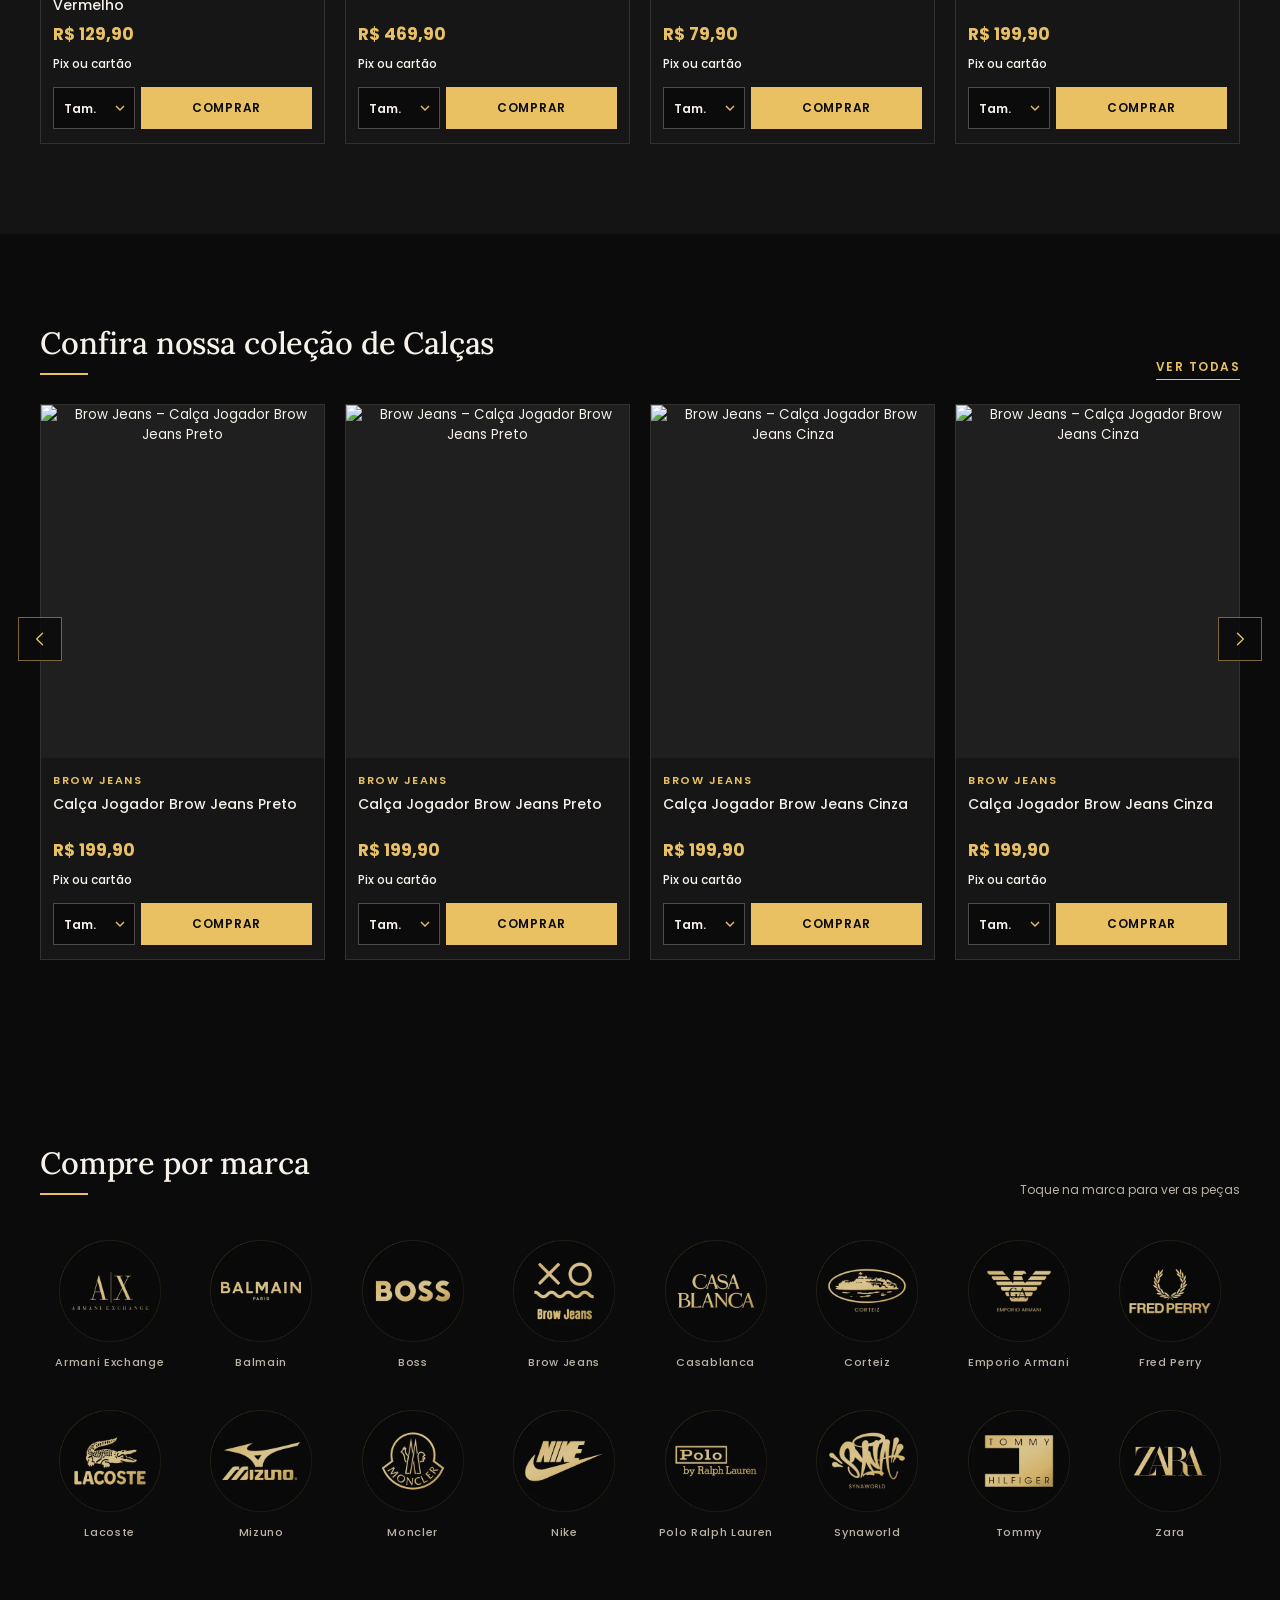
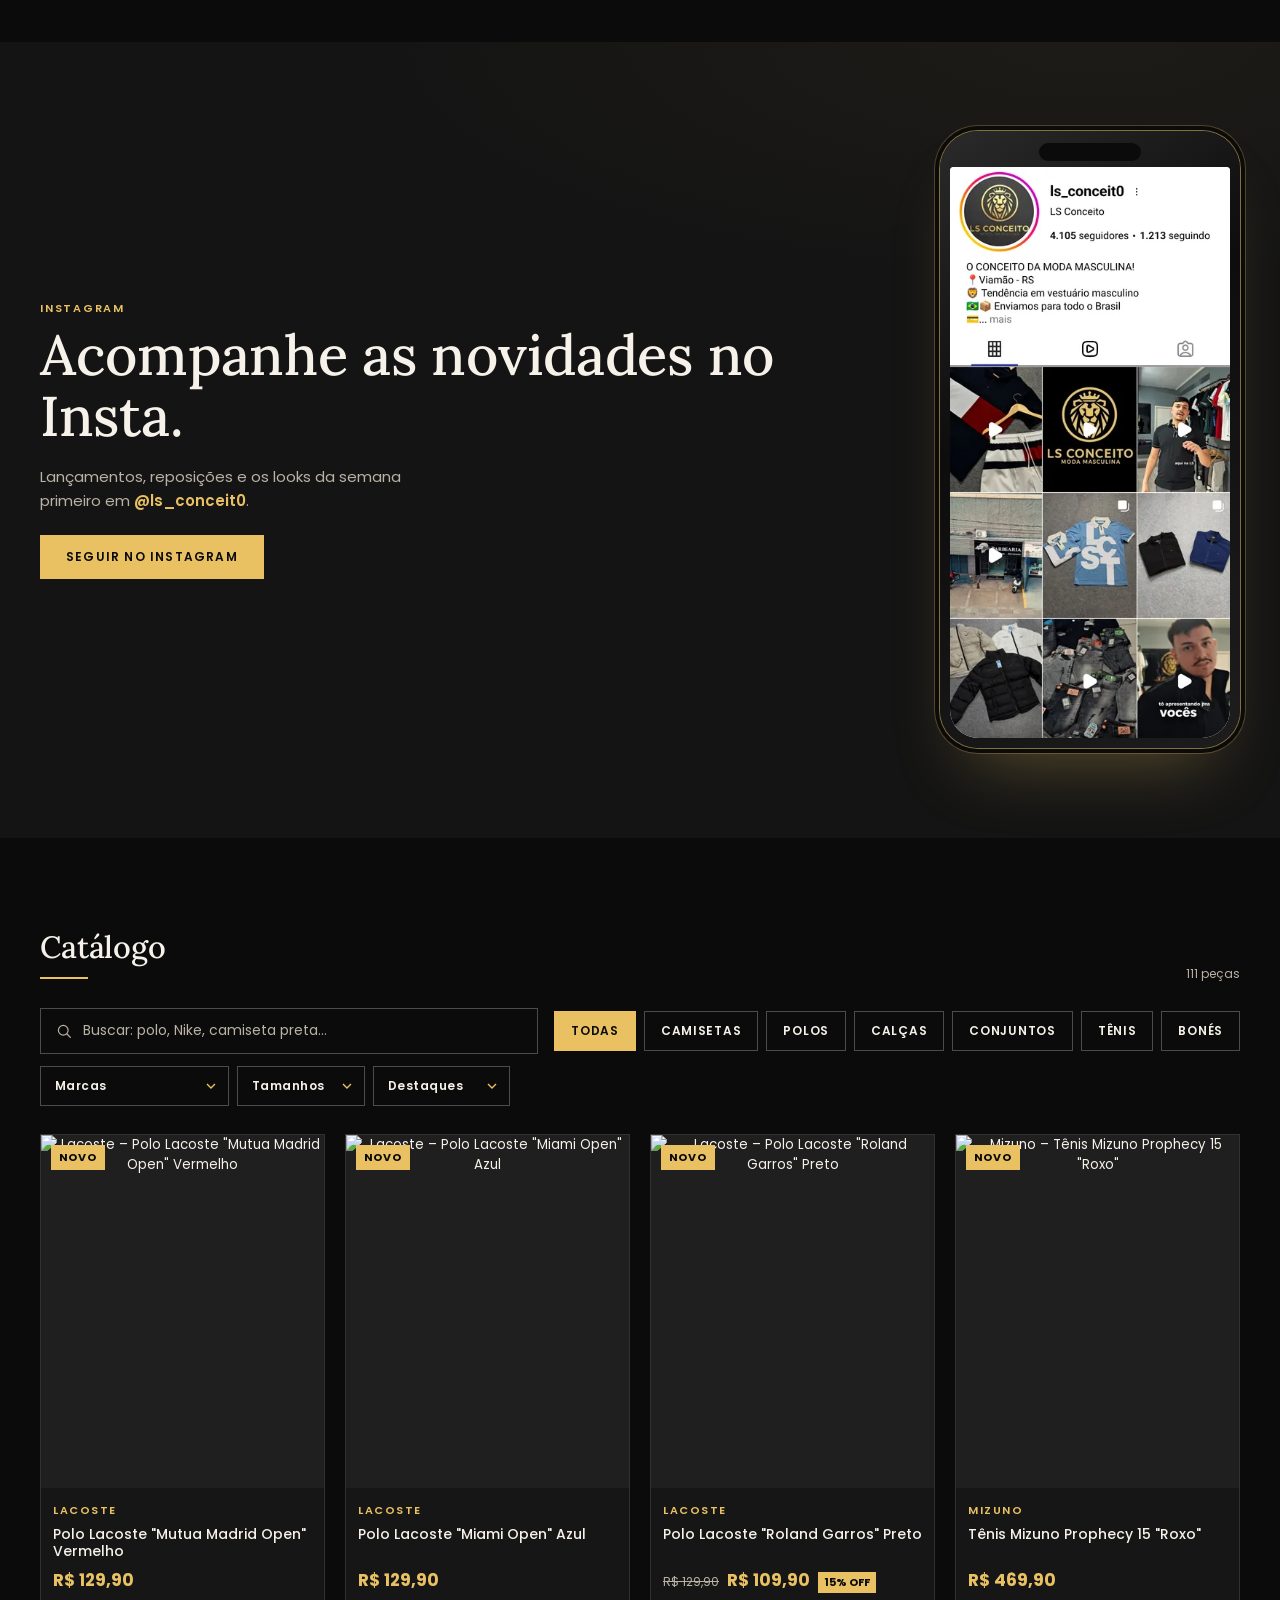
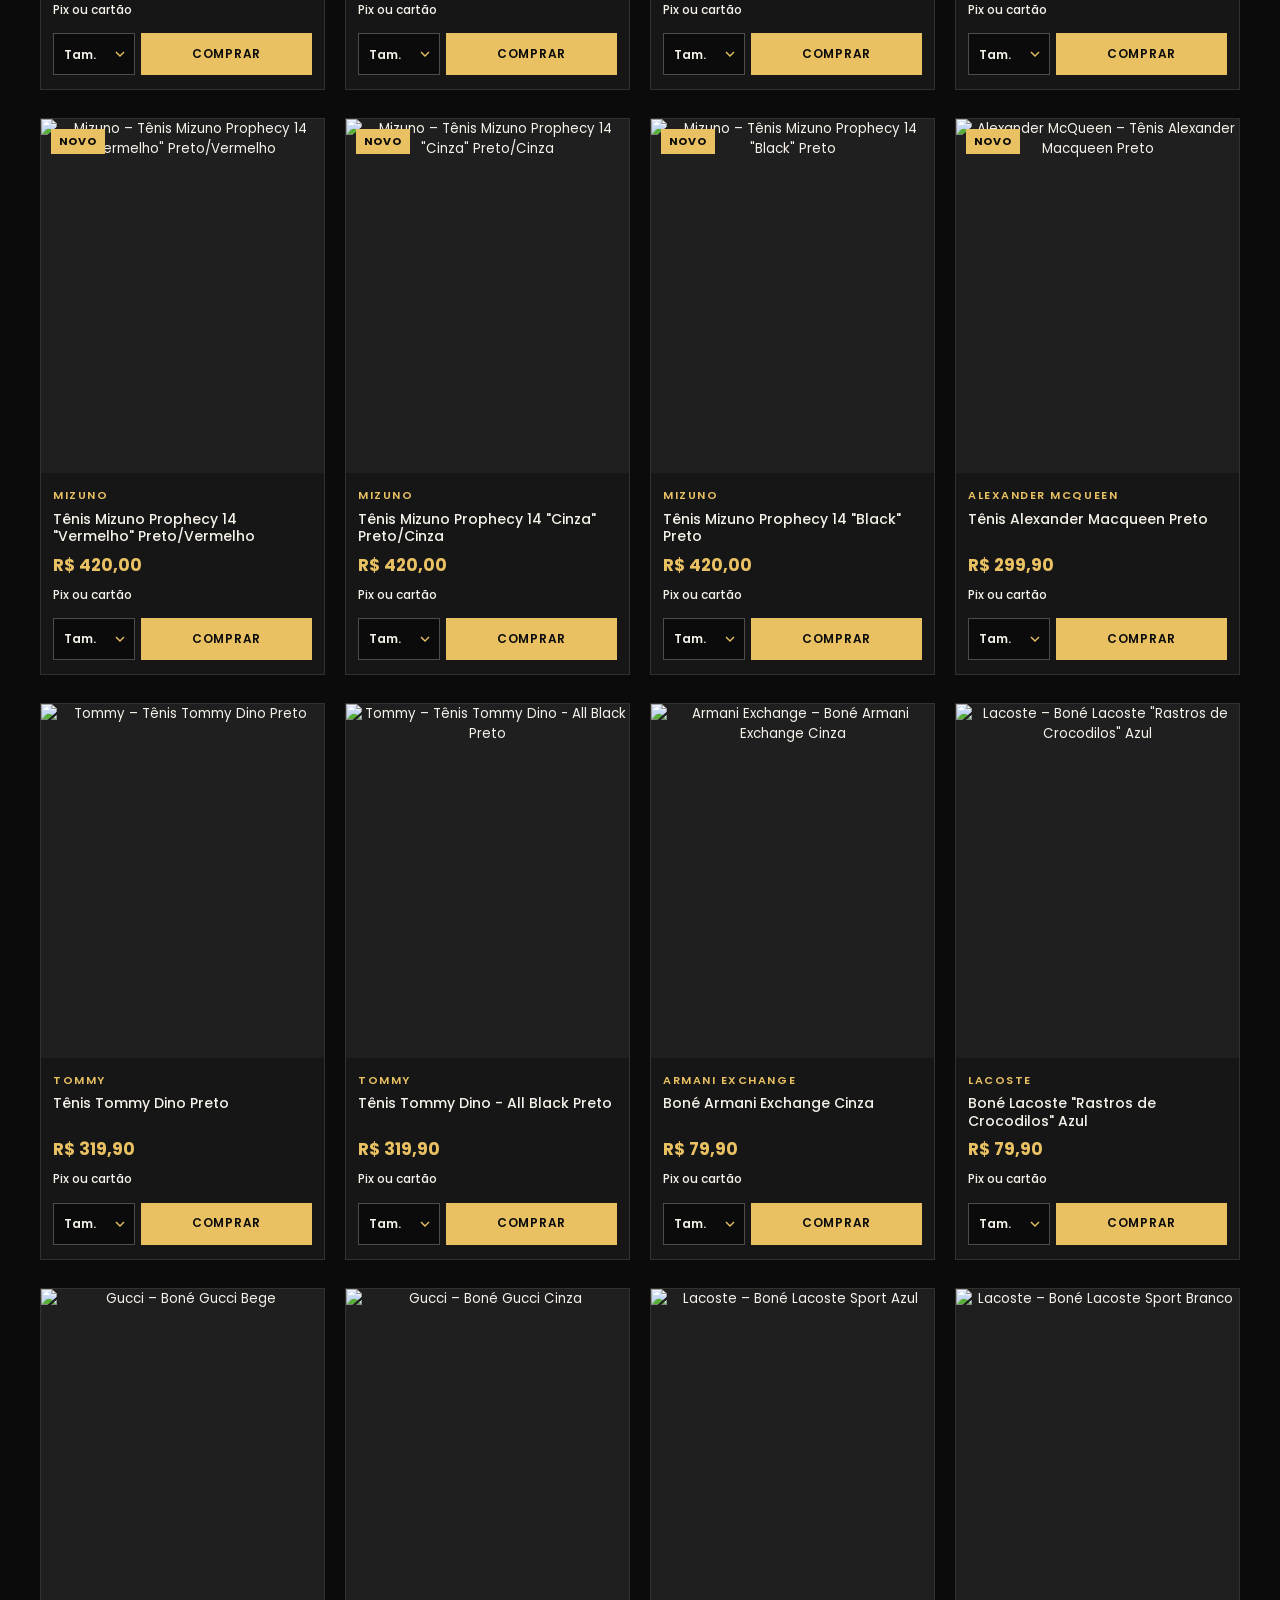
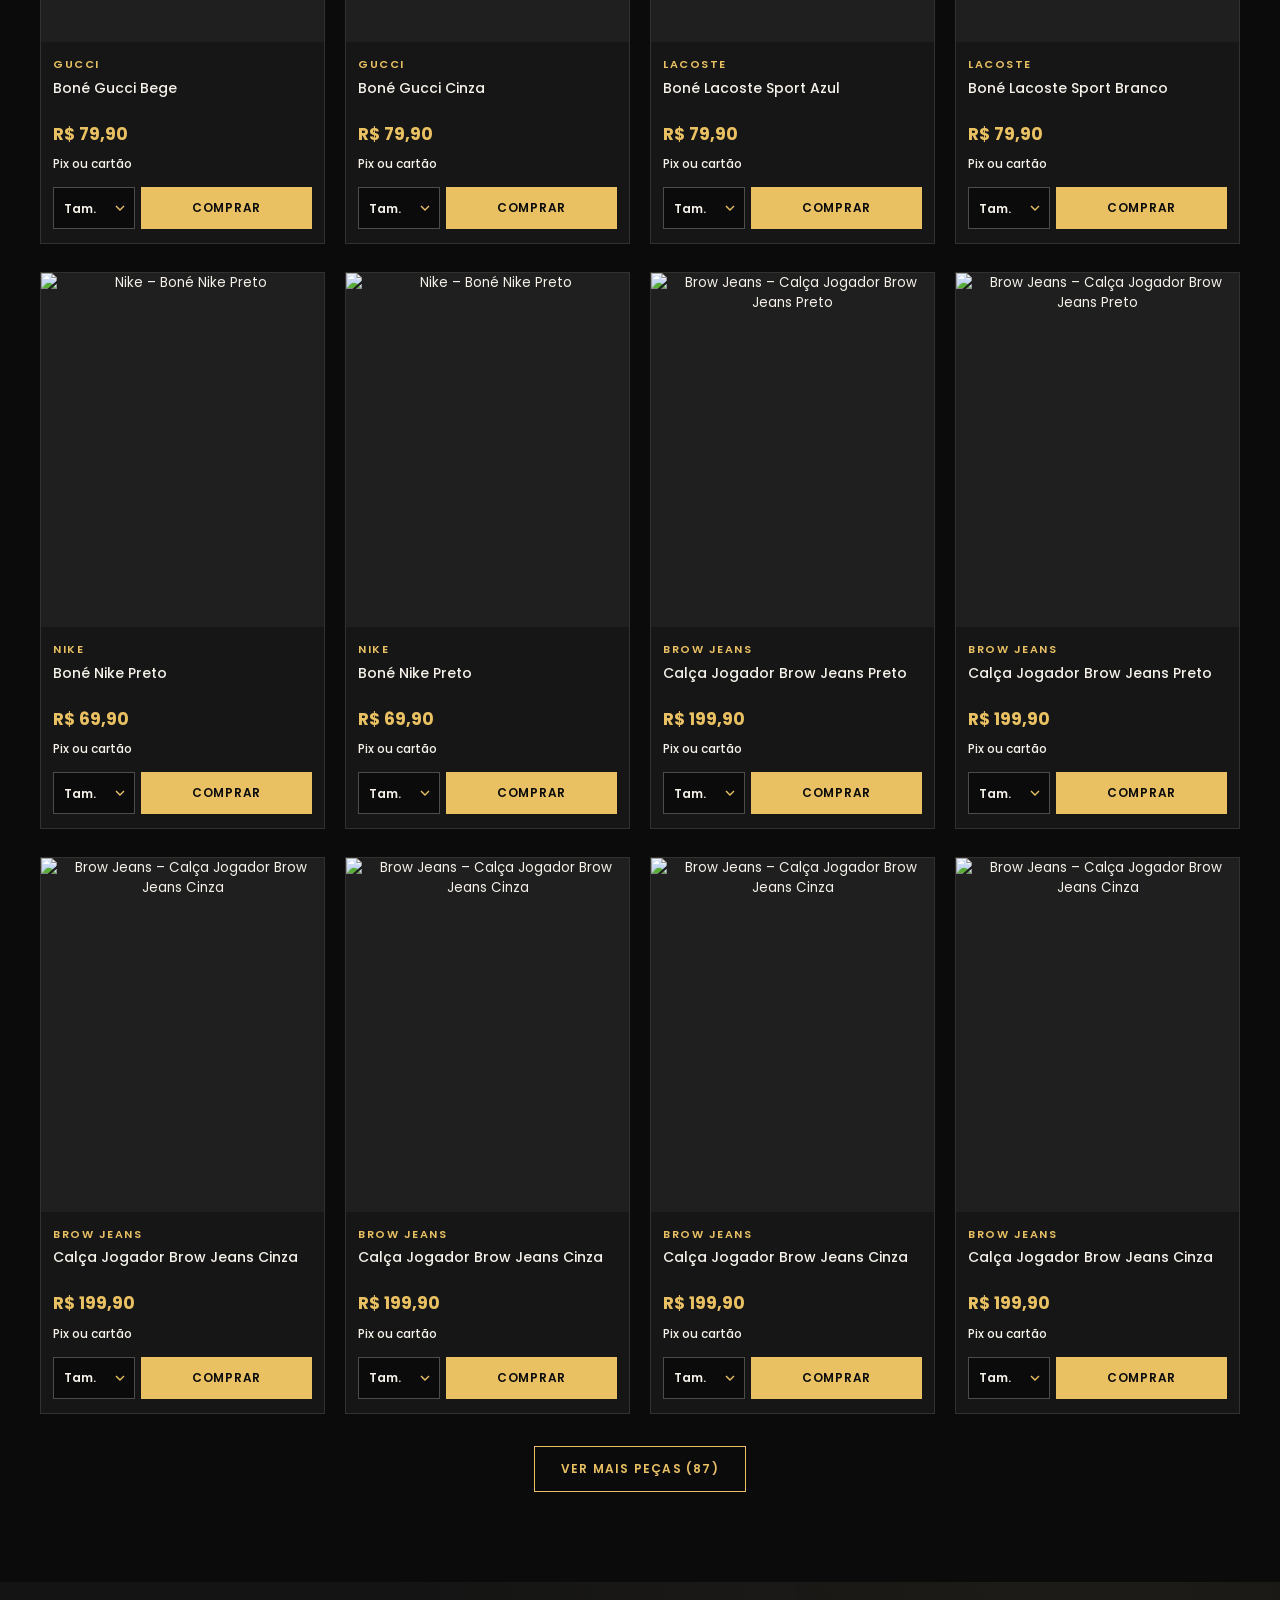
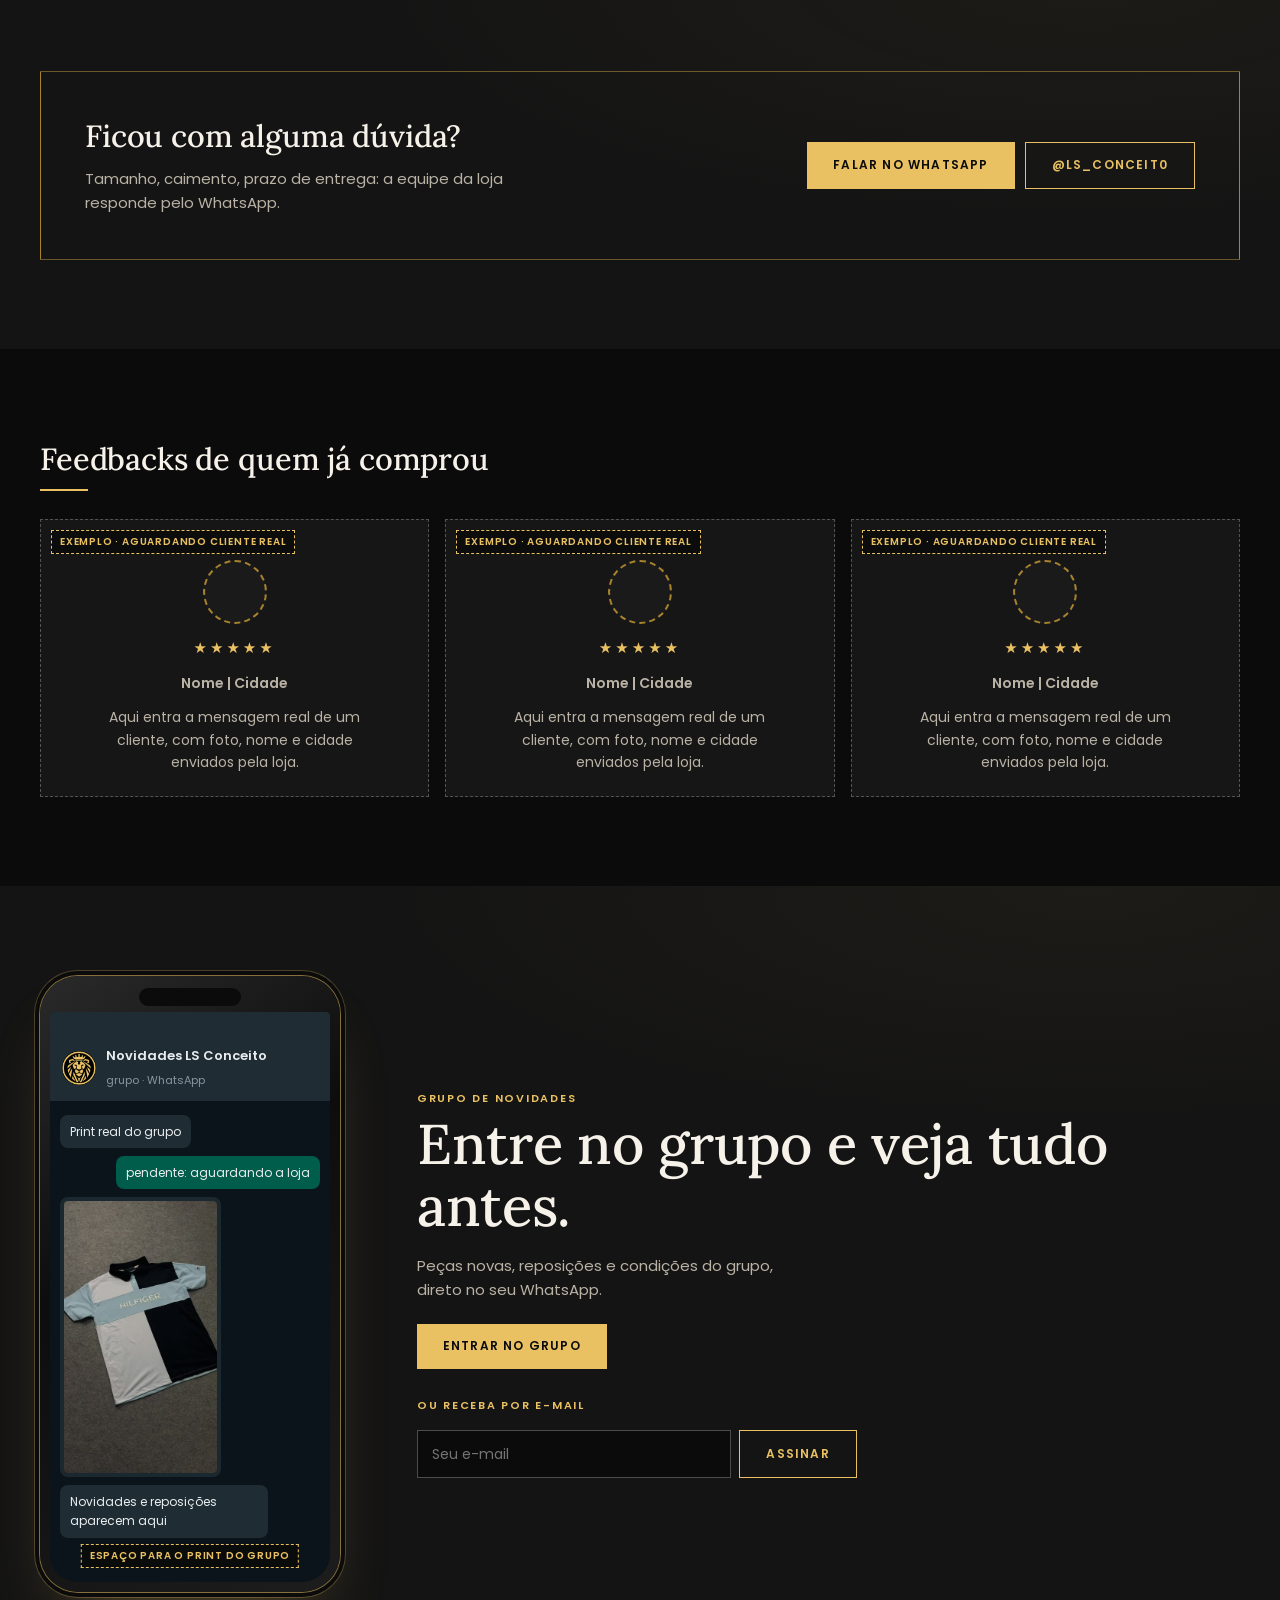
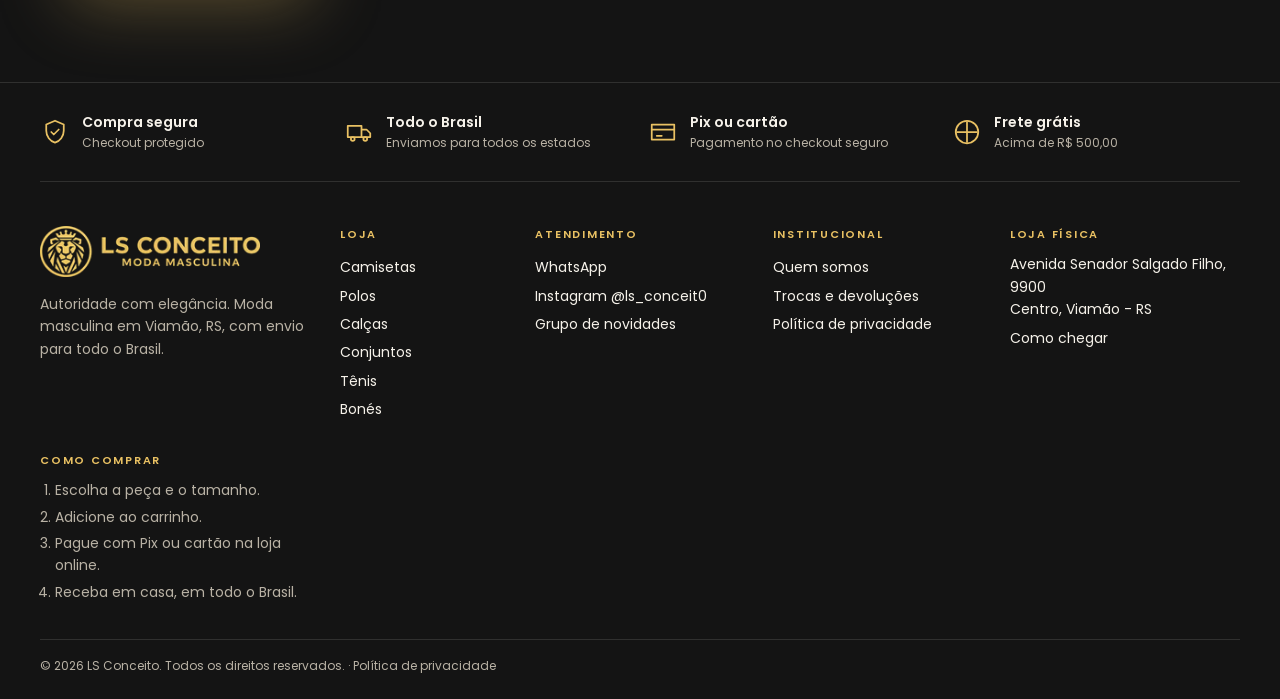
==== commit ebbda4bc: "Marcas: logos em círculos sempre redondos e faixa do celular sem parecer cortada - .brand-card img c" ====
--- a/index.html
+++ b/index.html
@@ -14,7 +14,7 @@
 <link rel="preconnect" href="https://fonts.gstatic.com" crossorigin>
 <link href="https://fonts.googleapis.com/css2?family=Poppins:wght@400;500;600;700&family=Lora:ital,wght@0,500;0,600;1,500&display=swap" rel="stylesheet">
 <link rel="preload" as="image" href="img/banners/frete-gratis-1100.webp" imagesrcset="img/banners/frete-gratis-720.webp 720w, img/banners/frete-gratis-1100.webp 1100w, img/banners/frete-gratis-1774.webp 1774w" imagesizes="(min-width: 1600px) 1600px, 100vw">
-<link rel="stylesheet" href="style.css?v=20261031b">
+<link rel="stylesheet" href="style.css?v=20261101a">
 </head>
 <body>
 
@@ -95,7 +95,7 @@
 <!-- 8. Marcas -->
 <section class="section brands" id="marcas">
   <div class="wrap">
-    <div class="sec-head rv"><h2>Compre por marca</h2><p class="sec-note">Toque na marca para ver as peças</p></div>
+    <div class="sec-head rv"><h2>Compre por marca</h2><p class="sec-note">Toque na marca para ver as peças<span class="swipe-hint"> · arraste para o lado →</span></p></div>
     <div class="brand-grid" id="brandGrid" role="list"></div>
   </div>
 </section>
--- a/style.css
+++ b/style.css
@@ -84,6 +84,7 @@
   border-bottom: 1px solid currentColor;
   padding-bottom: 2px;
 }
+.swipe-hint { display: none; }
 .sec-note, .result-count { font-size: var(--fs-xs); color: var(--muted); }
 
 /* entrada no scroll: só opacidade e deslocamento curto, leve em celular fraco */
@@ -362,7 +363,9 @@
   border: 1px solid transparent;
   transition: border-color .25s, transform .25s var(--ease);
 }
-.brand-card img { width: 100%; max-width: 120px; aspect-ratio: 1; }
+/* círculo sempre redondo: largura = altura fixas, sem esticar nem encolher */
+.brand-card { --logo: 112px; }
+.brand-card img { display: block; flex: 0 0 auto; width: var(--logo); height: var(--logo); aspect-ratio: 1 / 1; object-fit: contain; border-radius: 50%; }
 .brand-card span { font-size: var(--fs-2xs); font-weight: 500; letter-spacing: .06em; color: var(--muted); text-align: center; line-height: 1.3; }
 .brand-card:hover, .brand-card.is-active { border-color: var(--gold-dark); transform: translateY(-2px); }
 .brand-card.is-active span { color: var(--gold); }
@@ -896,8 +899,9 @@
   position: absolute;
   top: 10px;
   left: 50%;
-  width: min(100% - 12px, 120px);
-  aspect-ratio: 1;
+  width: var(--logo);
+  height: var(--logo);
+  aspect-ratio: 1 / 1;
   border-radius: 50%;
   border: 1px solid var(--gold);
   transform: translateX(-50%) scale(.85);
@@ -1198,7 +1202,21 @@
     scrollbar-width: none;
   }
   .brand-grid::-webkit-scrollbar { display: none; }
-  .brand-card { flex: 0 0 104px; scroll-snap-align: start; }
+  .brand-card { --logo: 84px; flex: 0 0 96px; scroll-snap-align: start; padding-inline: 0; }
+  /* a faixa mostra 3 logos e meio: o corte na direita indica que dá para arrastar; uma sombra
+     escura nas pontas e o aviso "arraste" deixam isso claro em vez de parecer logo cortado */
+  .swipe-hint { display: inline; color: var(--gold); }
+  .brands .wrap { position: relative; }
+  .brands .wrap::after {
+    content: "";
+    position: absolute;
+    right: calc(var(--pad) * -1);
+    bottom: 0;
+    width: 40px;
+    height: 132px;
+    background: linear-gradient(to right, rgba(11, 11, 11, 0), var(--bg));
+    pointer-events: none;
+  }
   .filter-bar { flex-direction: column; align-items: stretch; }
   .filter-bar > * { min-width: 0; max-width: 100%; }
   .search-field { flex: none; }
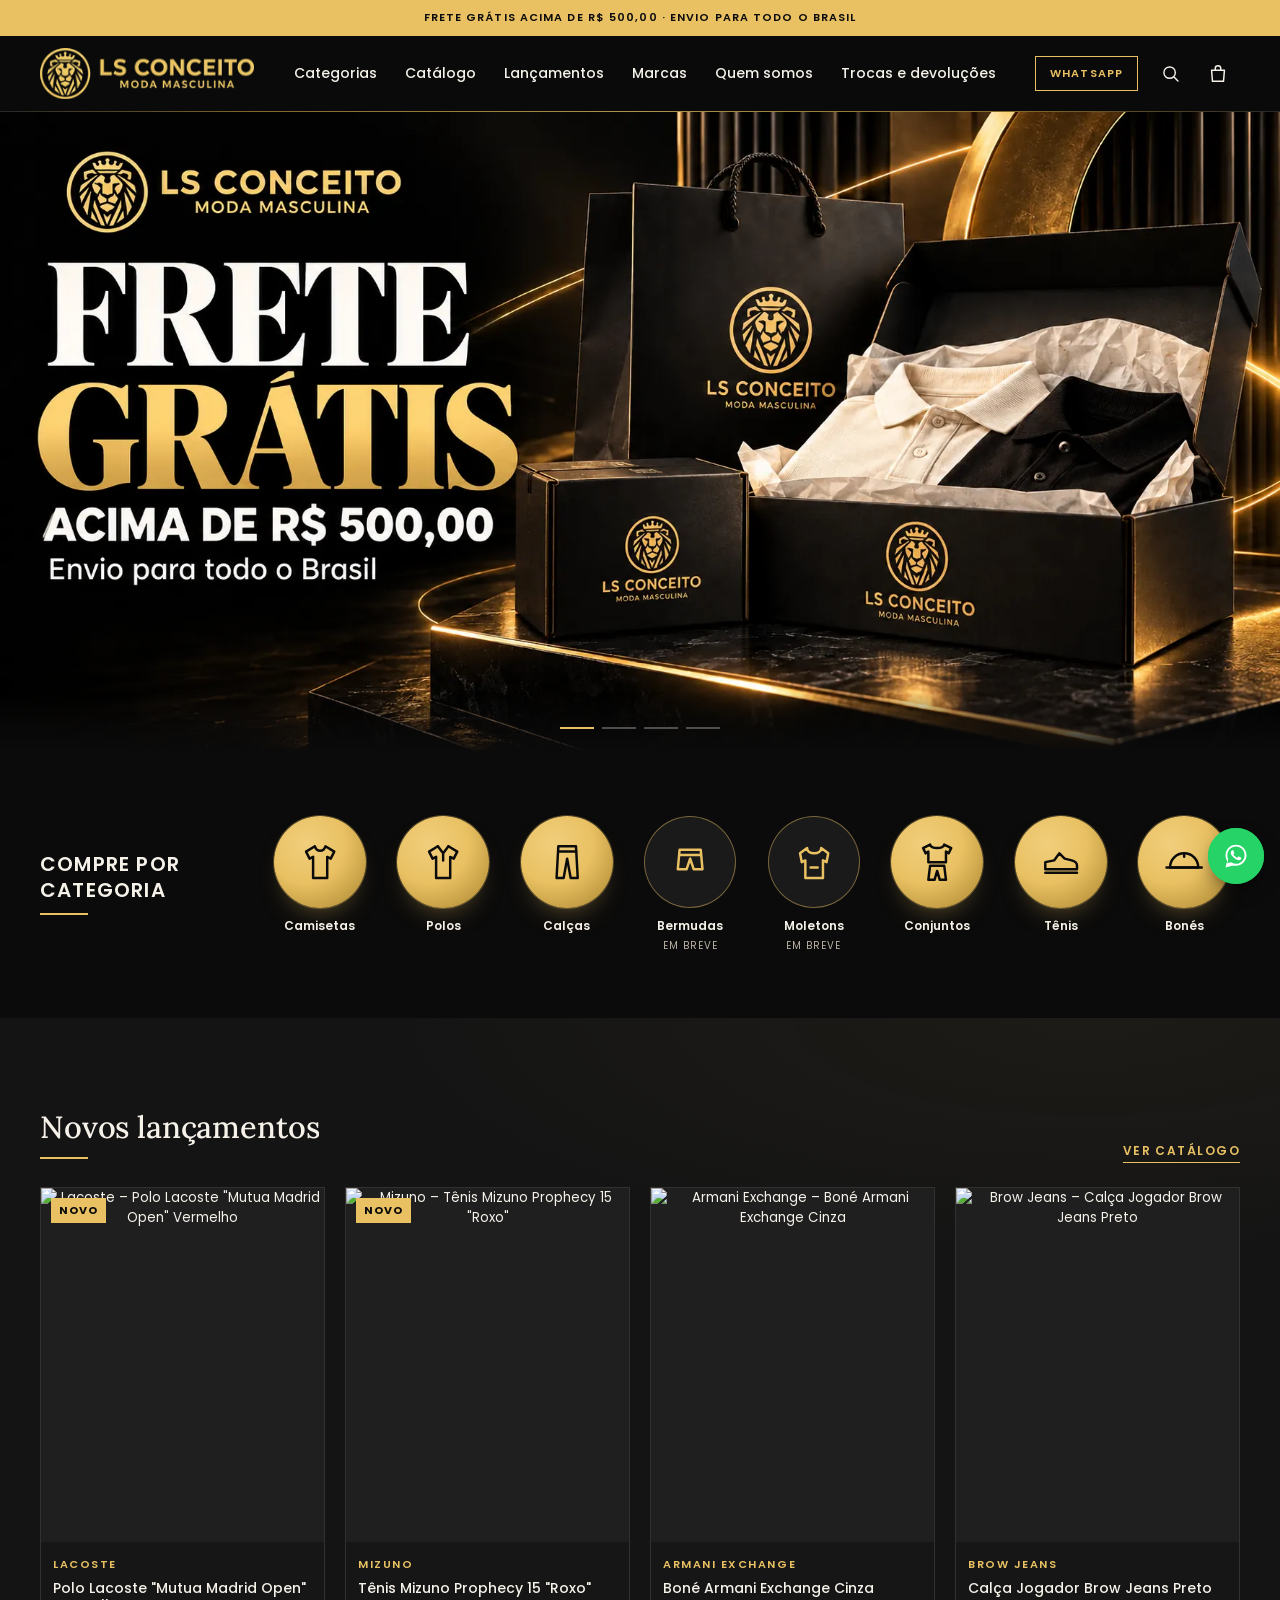
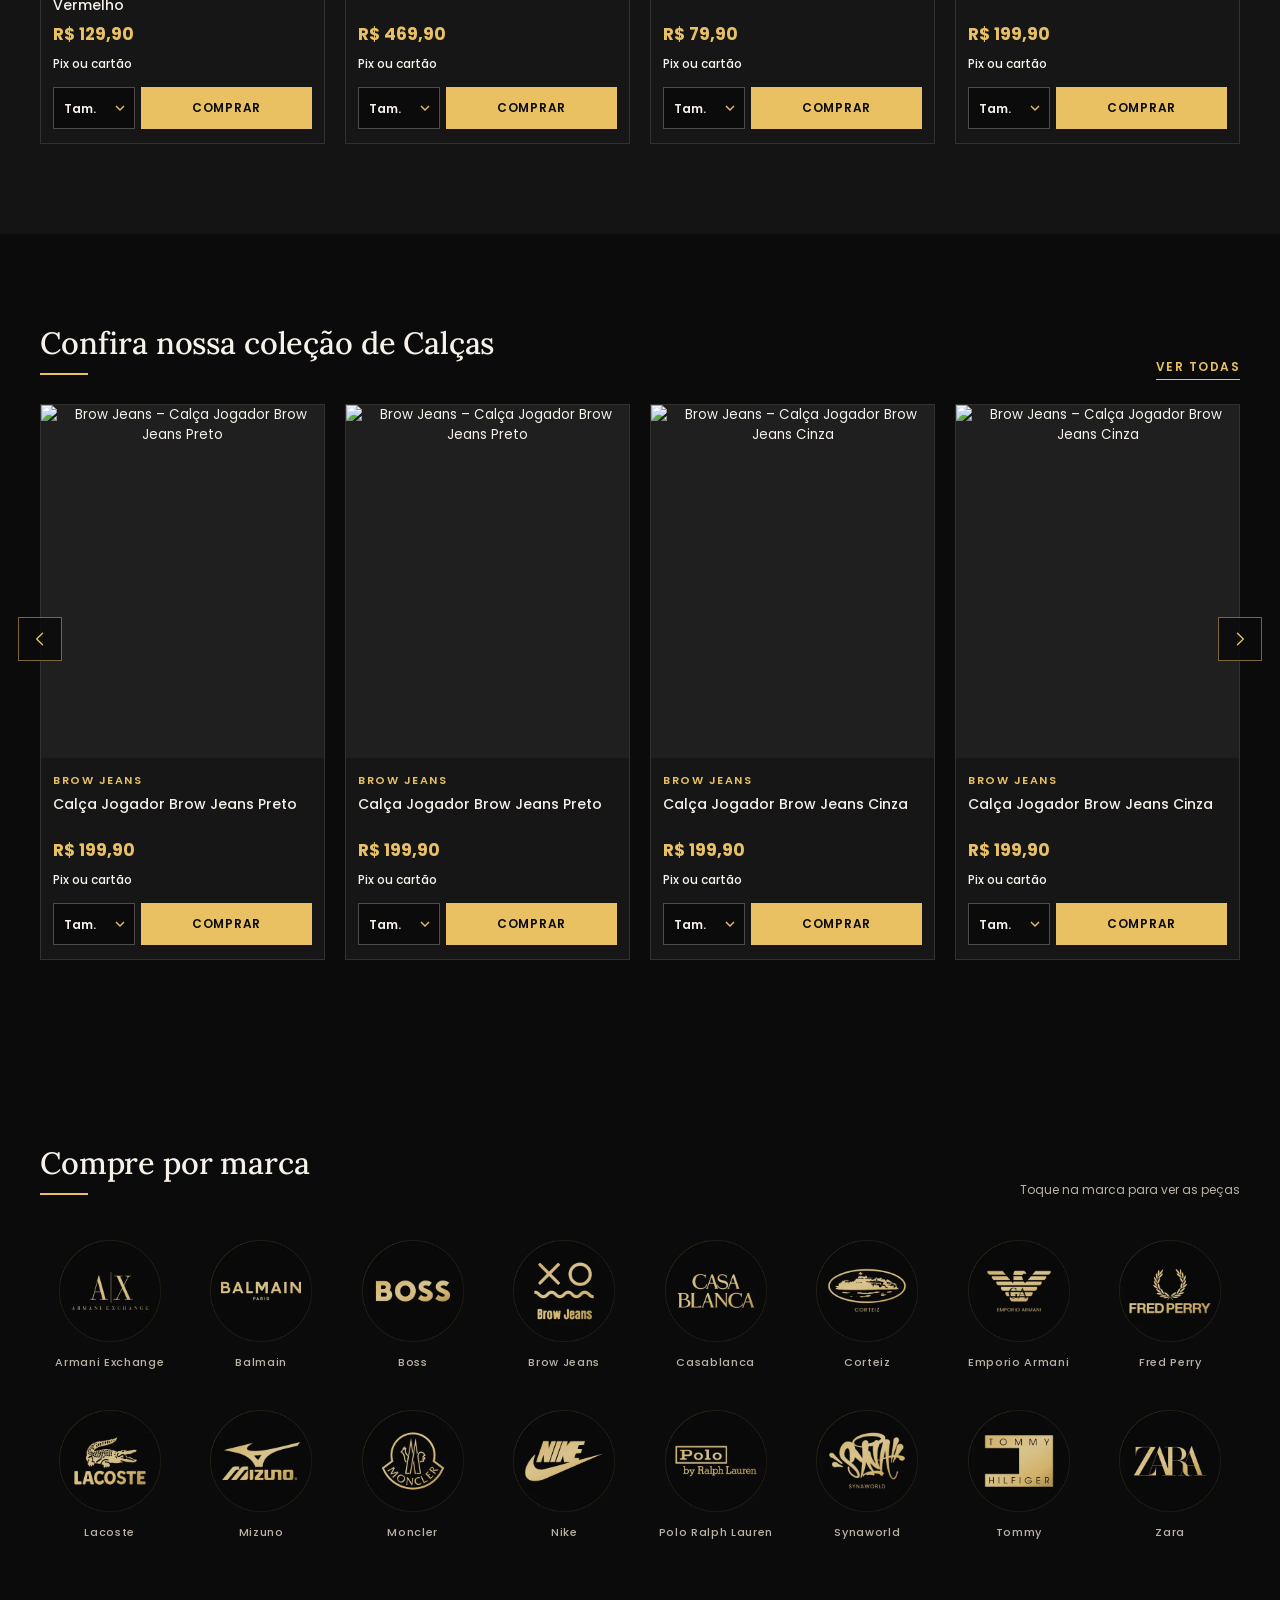
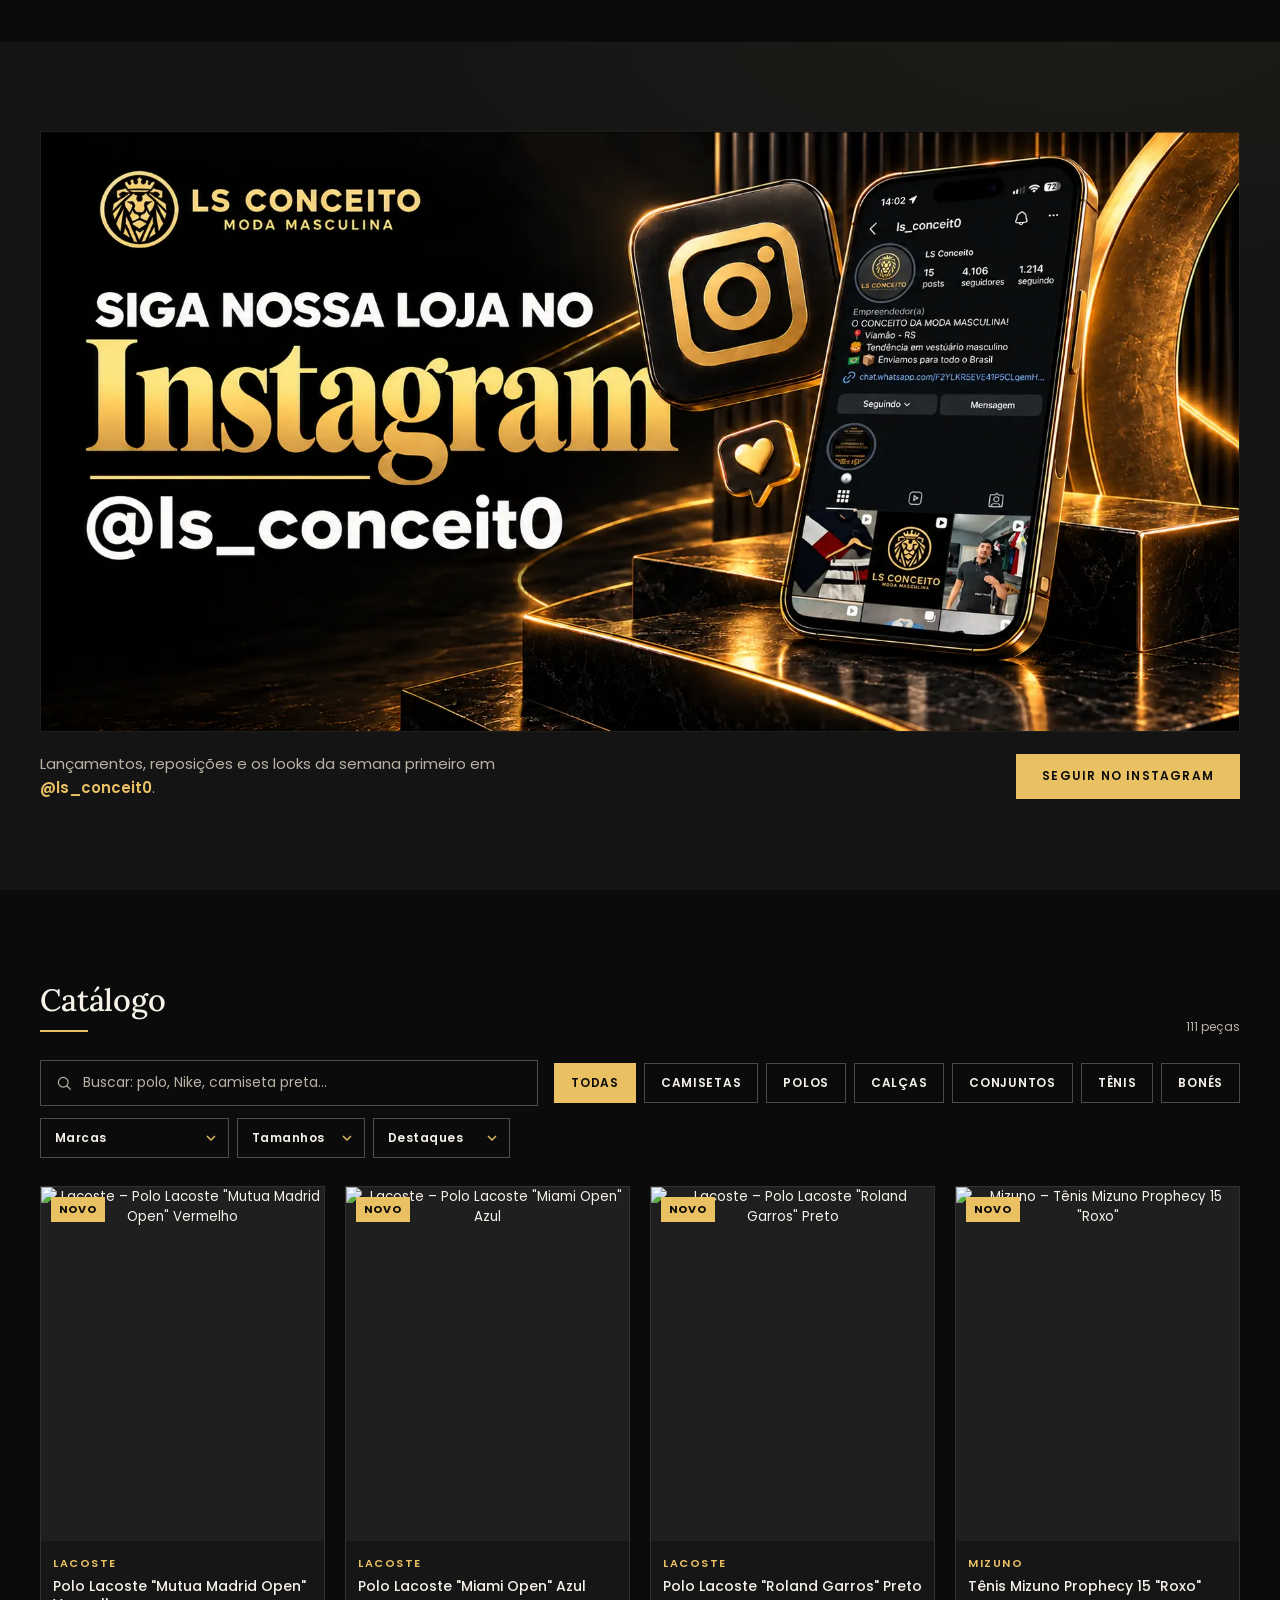
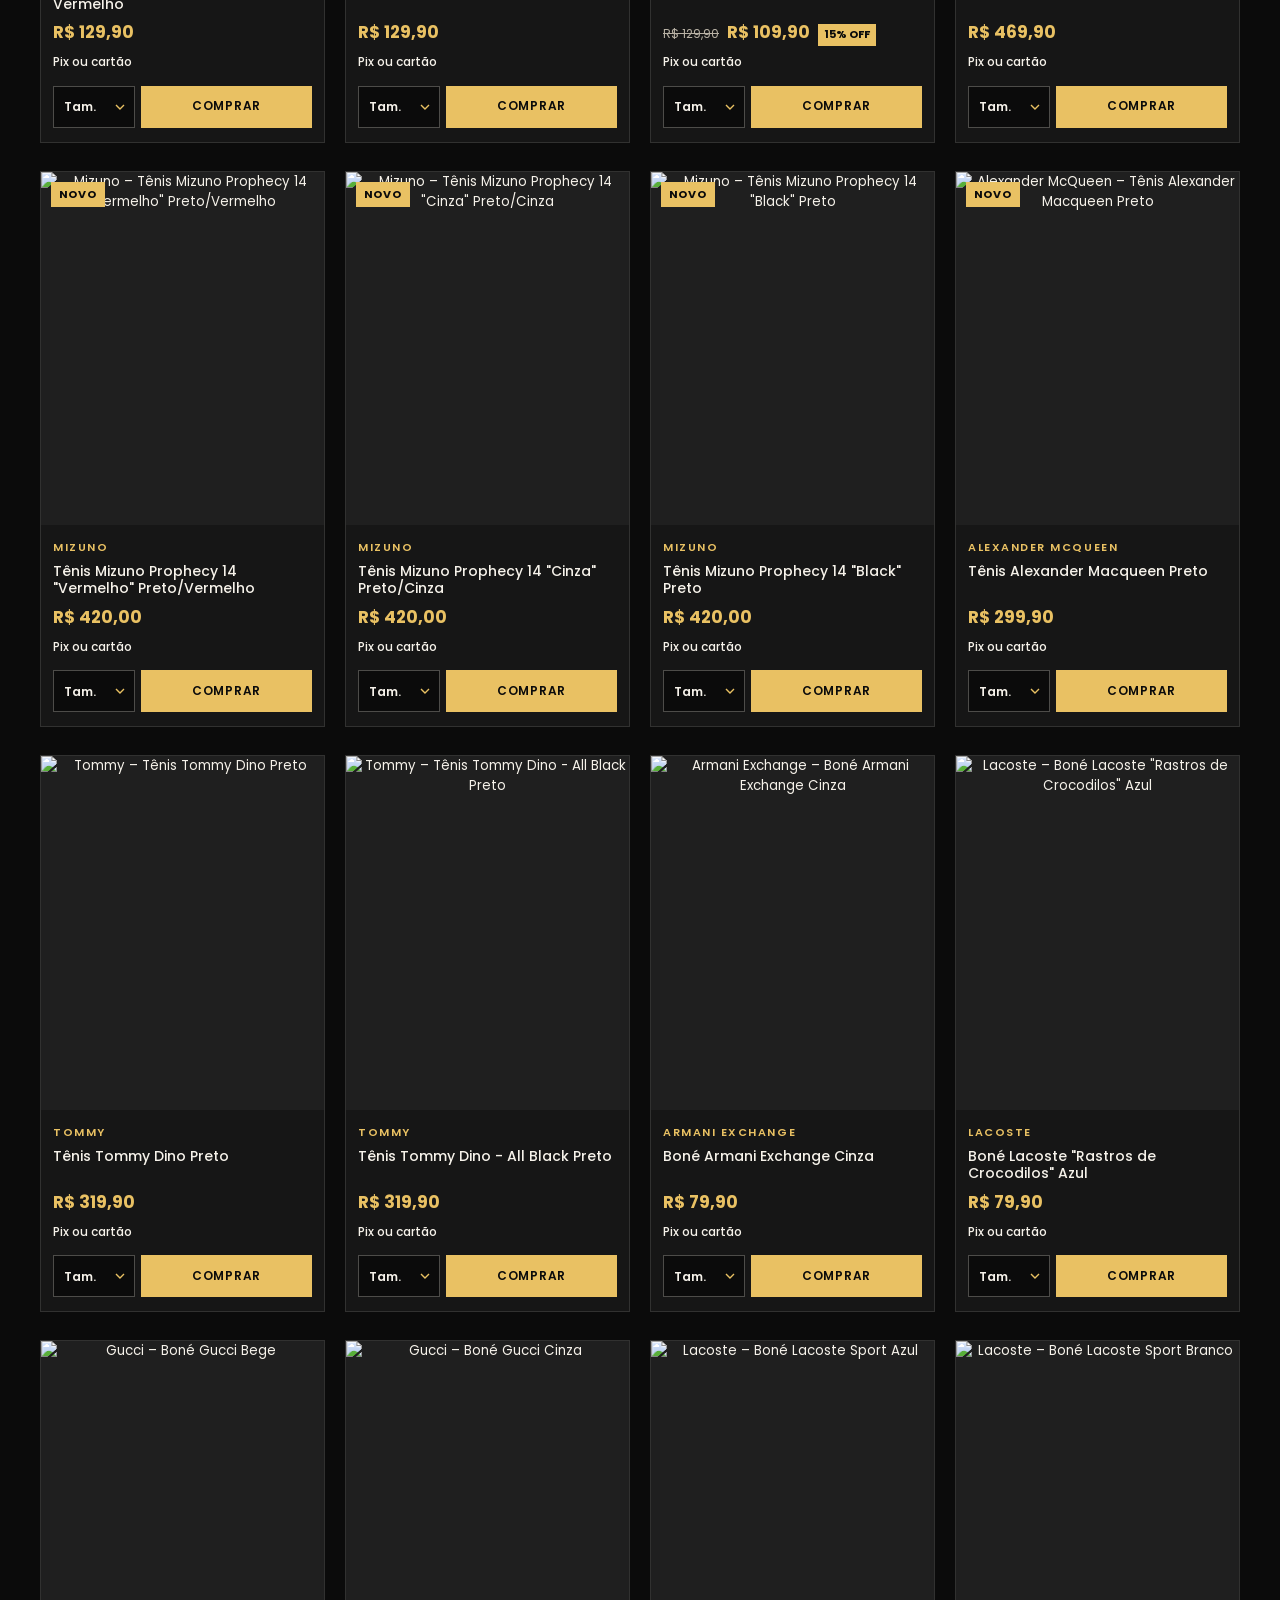
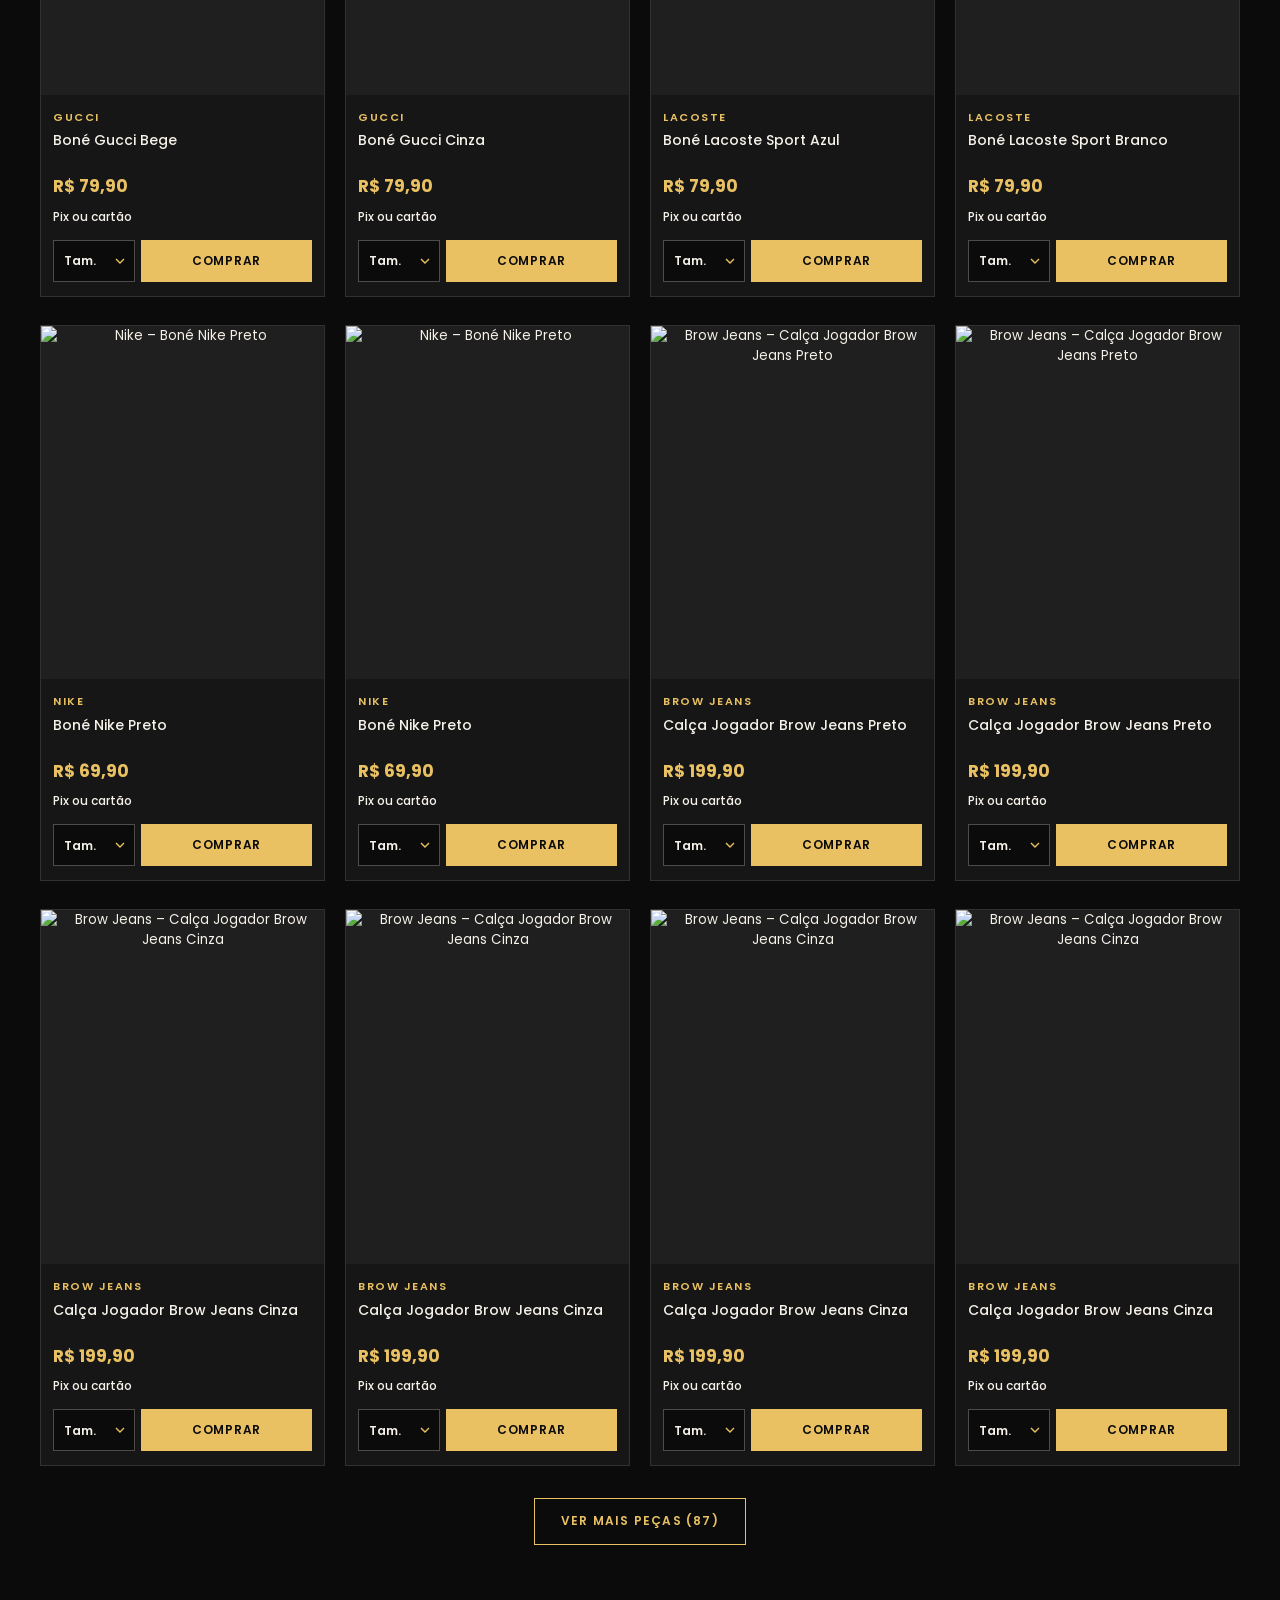
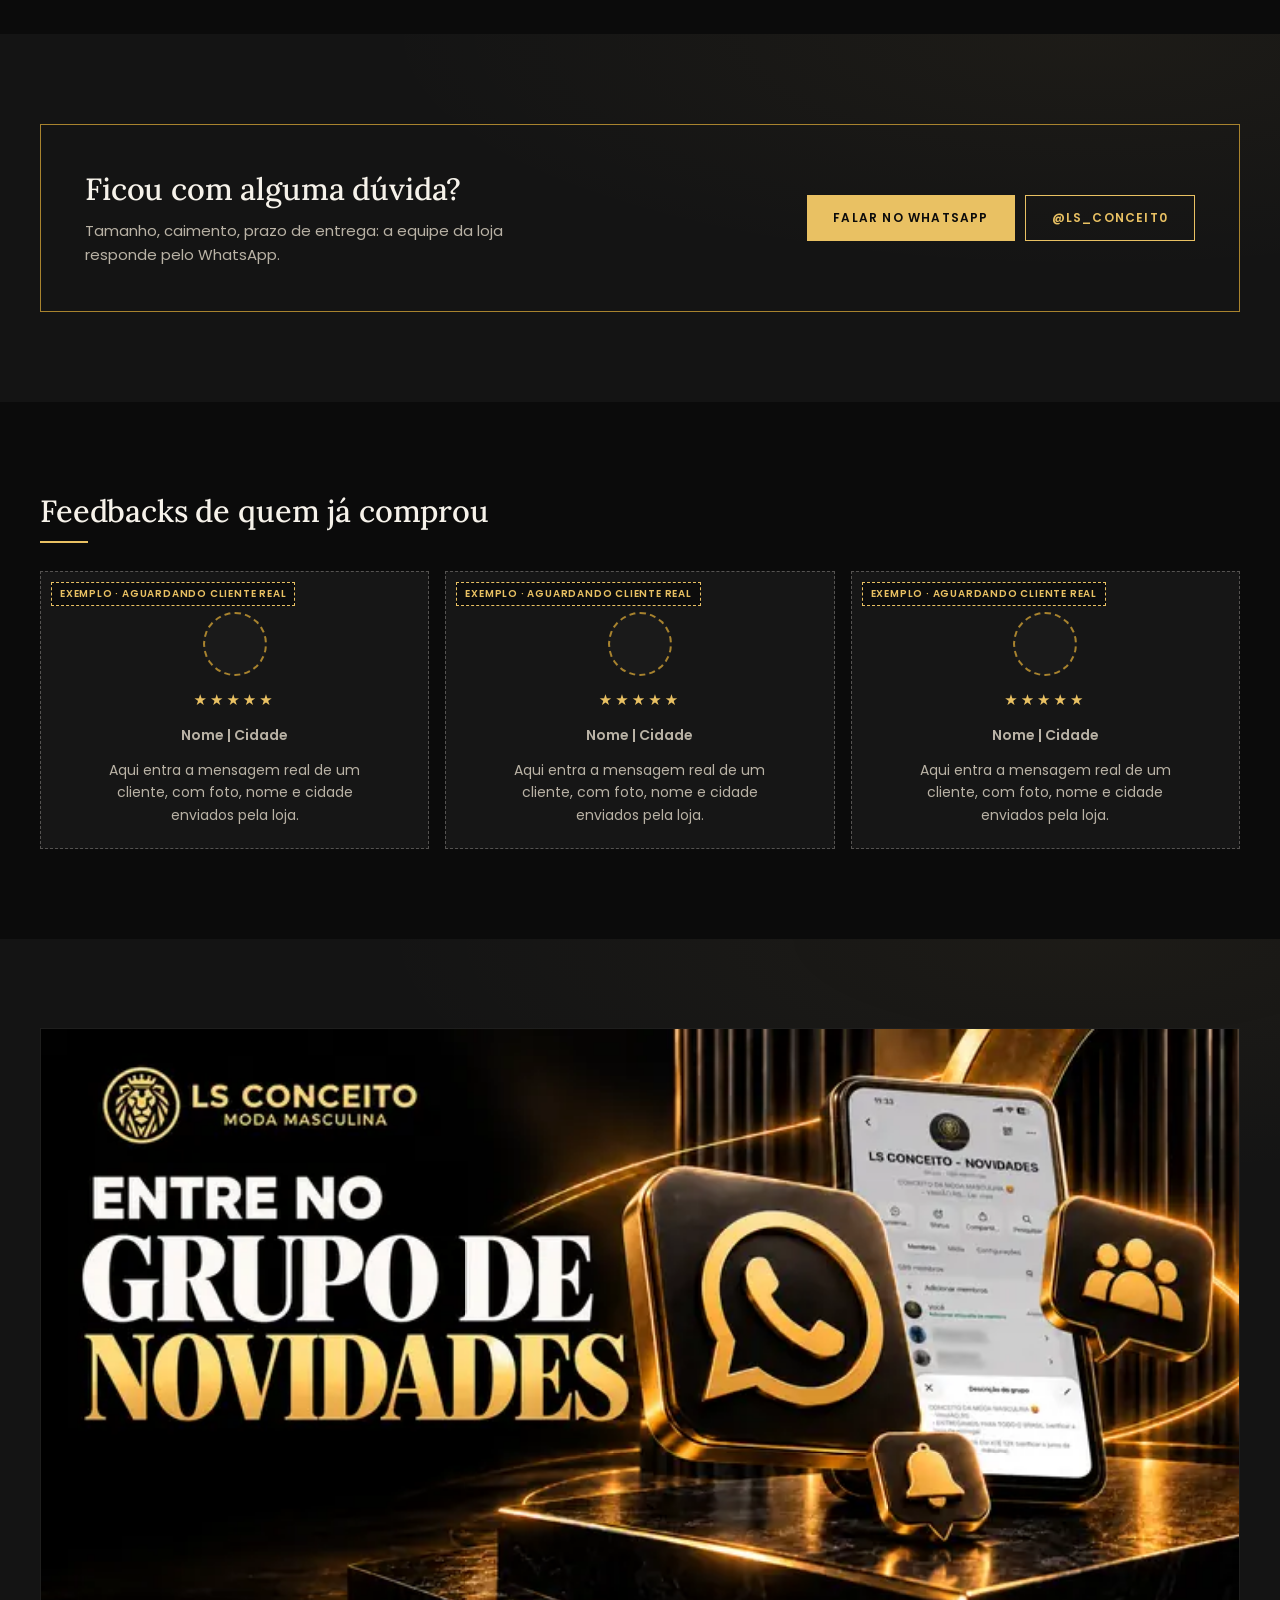
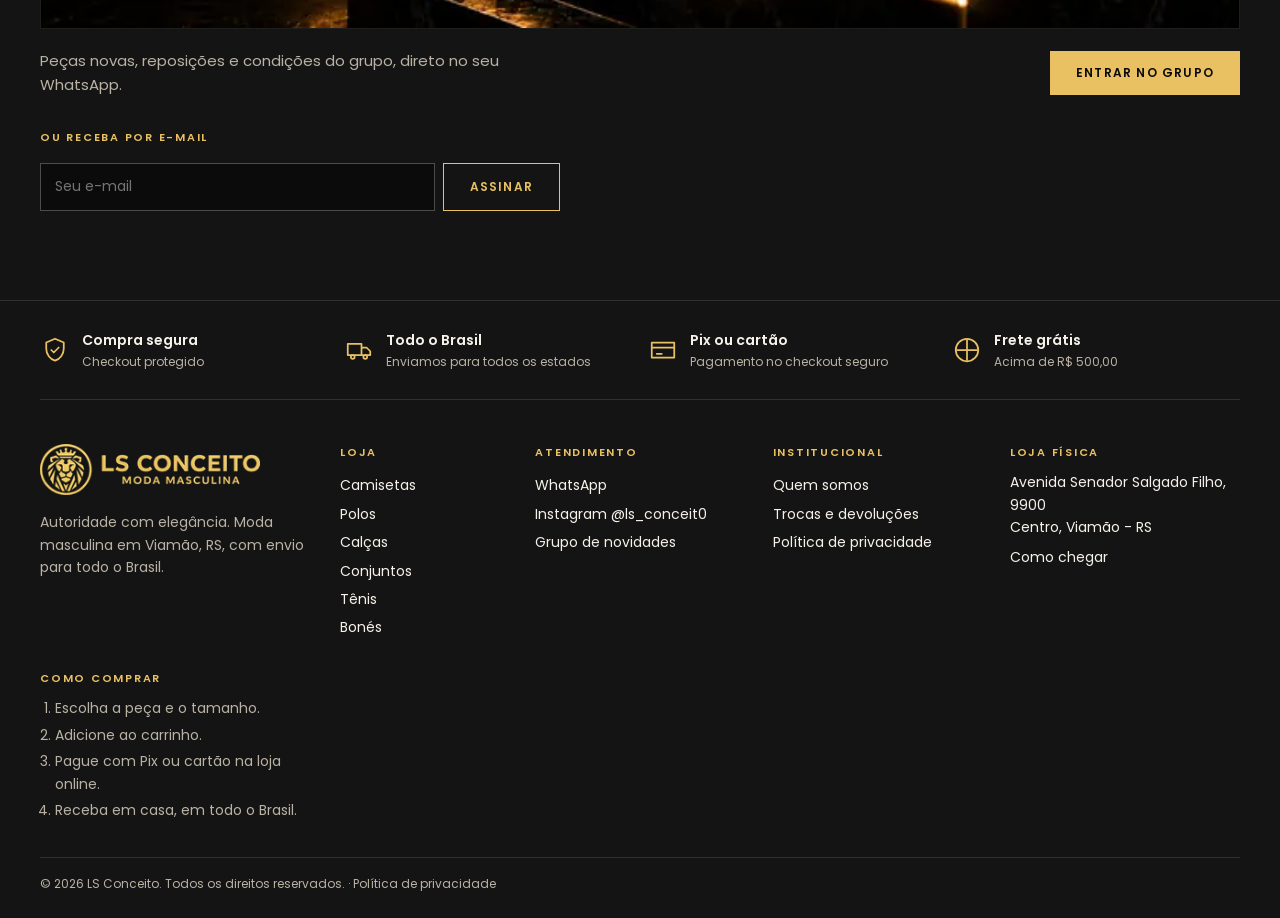
==== commit 216d4677: "Banners novos do João no hero e nas chamadas do Instagram e do grupo - Hero com as 4 artes novas (se" ====
--- a/index.html
+++ b/index.html
@@ -14,7 +14,7 @@
 <link rel="preconnect" href="https://fonts.gstatic.com" crossorigin>
 <link href="https://fonts.googleapis.com/css2?family=Poppins:wght@400;500;600;700&family=Lora:ital,wght@0,500;0,600;1,500&display=swap" rel="stylesheet">
 <link rel="preload" as="image" href="img/banners/frete-gratis-1100.webp" imagesrcset="img/banners/frete-gratis-720.webp 720w, img/banners/frete-gratis-1100.webp 1100w, img/banners/frete-gratis-1774.webp 1774w" imagesizes="(min-width: 1600px) 1600px, 100vw">
-<link rel="stylesheet" href="style.css?v=20261101a">
+<link rel="stylesheet" href="style.css?v=20261101b">
 </head>
 <body>
 
@@ -100,19 +100,16 @@
   </div>
 </section>
 
-<!-- 7. Acompanhe as novidades do Insta: perfil real dentro do celular -->
+<!-- 7. Acompanhe as novidades do Insta: banner do João + chamada -->
 <section class="section alt social" aria-label="Siga nossa loja no Instagram">
-  <div class="wrap social-row">
-    <div class="social-copy rv">
-      <p class="eyebrow">Instagram</p>
-      <h2>Acompanhe as novidades no Insta.</h2>
+  <div class="wrap">
+    <a class="art-banner rv" href="https://www.instagram.com/ls_conceit0/" target="_blank" rel="noopener">
+      <img src="img/banners/instagram-1100.webp" srcset="img/banners/instagram-720.webp 720w, img/banners/instagram-1100.webp 1100w, img/banners/instagram-1774.webp 1774w" sizes="(min-width: 1300px) 1240px, calc(100vw - 32px)" width="1774" height="887" alt="Siga nossa loja no Instagram: @ls_conceit0." loading="lazy">
+    </a>
+    <div class="social-cta rv" style="--d:120ms">
       <p class="muted">Lançamentos, reposições e os looks da semana primeiro em <b>@ls_conceit0</b>.</p>
       <a class="btn btn-gold" href="https://www.instagram.com/ls_conceit0/" target="_blank" rel="noopener">Seguir no Instagram</a>
     </div>
-    <a class="phone rv" href="https://www.instagram.com/ls_conceit0/" target="_blank" rel="noopener" style="--d:120ms" aria-label="Abrir o perfil @ls_conceit0 no Instagram">
-      <span class="phone-notch" aria-hidden="true"></span>
-      <img src="img/instagram-perfil.webp" width="390" height="785" alt="Perfil @ls_conceit0 no Instagram: 4.105 seguidores, Viamão - RS, envio para todo o Brasil" loading="lazy">
-    </a>
   </div>
 </section>
 
@@ -200,26 +197,23 @@
 <!-- Espaço para o vídeo institucional (fase 2). Só aparece com videoInstitucional em config.js. -->
 <div class="video-float" id="videoFloat" hidden></div>
 
-<!-- 11. Grupo de novidades (mockup) e newsletter -->
+<!-- 11. Grupo de novidades: banner do João + chamada e newsletter -->
 <section class="section alt news-section" aria-label="Grupo de novidades e newsletter">
-  <div class="wrap social-row social-row--rev">
-    <a class="phone phone--wa rv" href="#" data-grupo aria-label="Entrar no grupo de novidades no WhatsApp">
-      <span class="phone-notch" aria-hidden="true"></span>
-      <span class="phone-screen" id="grupoScreen"></span>
+  <div class="wrap">
+    <a class="art-banner rv" href="#" data-grupo>
+      <img src="img/banners/grupo-novidades-1100.webp" srcset="img/banners/grupo-novidades-720.webp 720w, img/banners/grupo-novidades-1100.webp 1100w, img/banners/grupo-novidades-1774.webp 1774w" sizes="(min-width: 1300px) 1240px, calc(100vw - 32px)" width="1774" height="887" alt="Entre no grupo de novidades da LS Conceito no WhatsApp." loading="lazy">
     </a>
-    <div class="social-copy rv" style="--d:120ms">
-      <p class="eyebrow">Grupo de novidades</p>
-      <h2>Entre no grupo e veja tudo antes.</h2>
+    <div class="social-cta rv" style="--d:120ms">
       <p class="muted">Peças novas, reposições e condições do grupo, direto no seu WhatsApp.</p>
       <a href="#" class="btn btn-gold" data-grupo>Entrar no grupo</a>
-      <form class="news" id="newsForm" novalidate>
-        <p class="foot-label">Ou receba por e-mail</p>
-        <div class="news-form">
-          <input type="email" placeholder="Seu e-mail" aria-label="Seu e-mail" autocomplete="email">
-          <button type="submit" class="btn btn-line">Assinar</button>
-        </div>
-      </form>
-    </div>
+    </div>
+    <form class="news news--inline rv" id="newsForm" novalidate>
+      <p class="foot-label">Ou receba por e-mail</p>
+      <div class="news-form">
+        <input type="email" placeholder="Seu e-mail" aria-label="Seu e-mail" autocomplete="email">
+        <button type="submit" class="btn btn-line">Assinar</button>
+      </div>
+    </form>
   </div>
 </section>
 
@@ -317,10 +311,10 @@
 
 <div class="toast" id="toast" role="status"></div>
 
-<script src="config.js?v=20261030a"></script>
+<script src="config.js?v=20261101b"></script>
 <script src="catalogo.js?v=20261030a"></script>
 <script src="products.js?v=20261030a"></script>
 <script src="prices.js?v=20261030a"></script>
-<script src="script.js?v=20261031b"></script>
+<script src="script.js?v=20261101b"></script>
 </body>
 </html>
--- a/style.css
+++ b/style.css
@@ -1099,6 +1099,16 @@
 .notice-links a:not(.btn) { color: var(--gold); font-size: var(--fs-sm); text-decoration: underline; text-underline-offset: 3px; }
 
 .card-btn[disabled] { opacity: .55; cursor: not-allowed; transform: none; }
+
+/* chamadas do Instagram e do grupo: banner do João + texto curto e botão */
+.social-cta { display: flex; align-items: center; justify-content: space-between; flex-wrap: wrap; gap: 14px 24px; margin-top: 20px; }
+.social-cta .muted { margin: 0; max-width: 52ch; }
+.social-cta .muted b { color: var(--gold); font-weight: 600; }
+.news--inline { margin-top: 32px; max-width: 520px; }
+@media (max-width: 620px) {
+  .social-cta { flex-direction: column; align-items: stretch; text-align: center; }
+  .social-cta .btn { width: 100%; }
+}
 
 /* páginas institucionais */
 .page-hero { padding: clamp(56px, 8vw, 110px) 0 clamp(28px, 4vw, 48px); border-bottom: 1px solid var(--line); background: radial-gradient(900px 300px at 85% 0%, rgba(233, 193, 99, .06), transparent 60%), var(--alt); }
